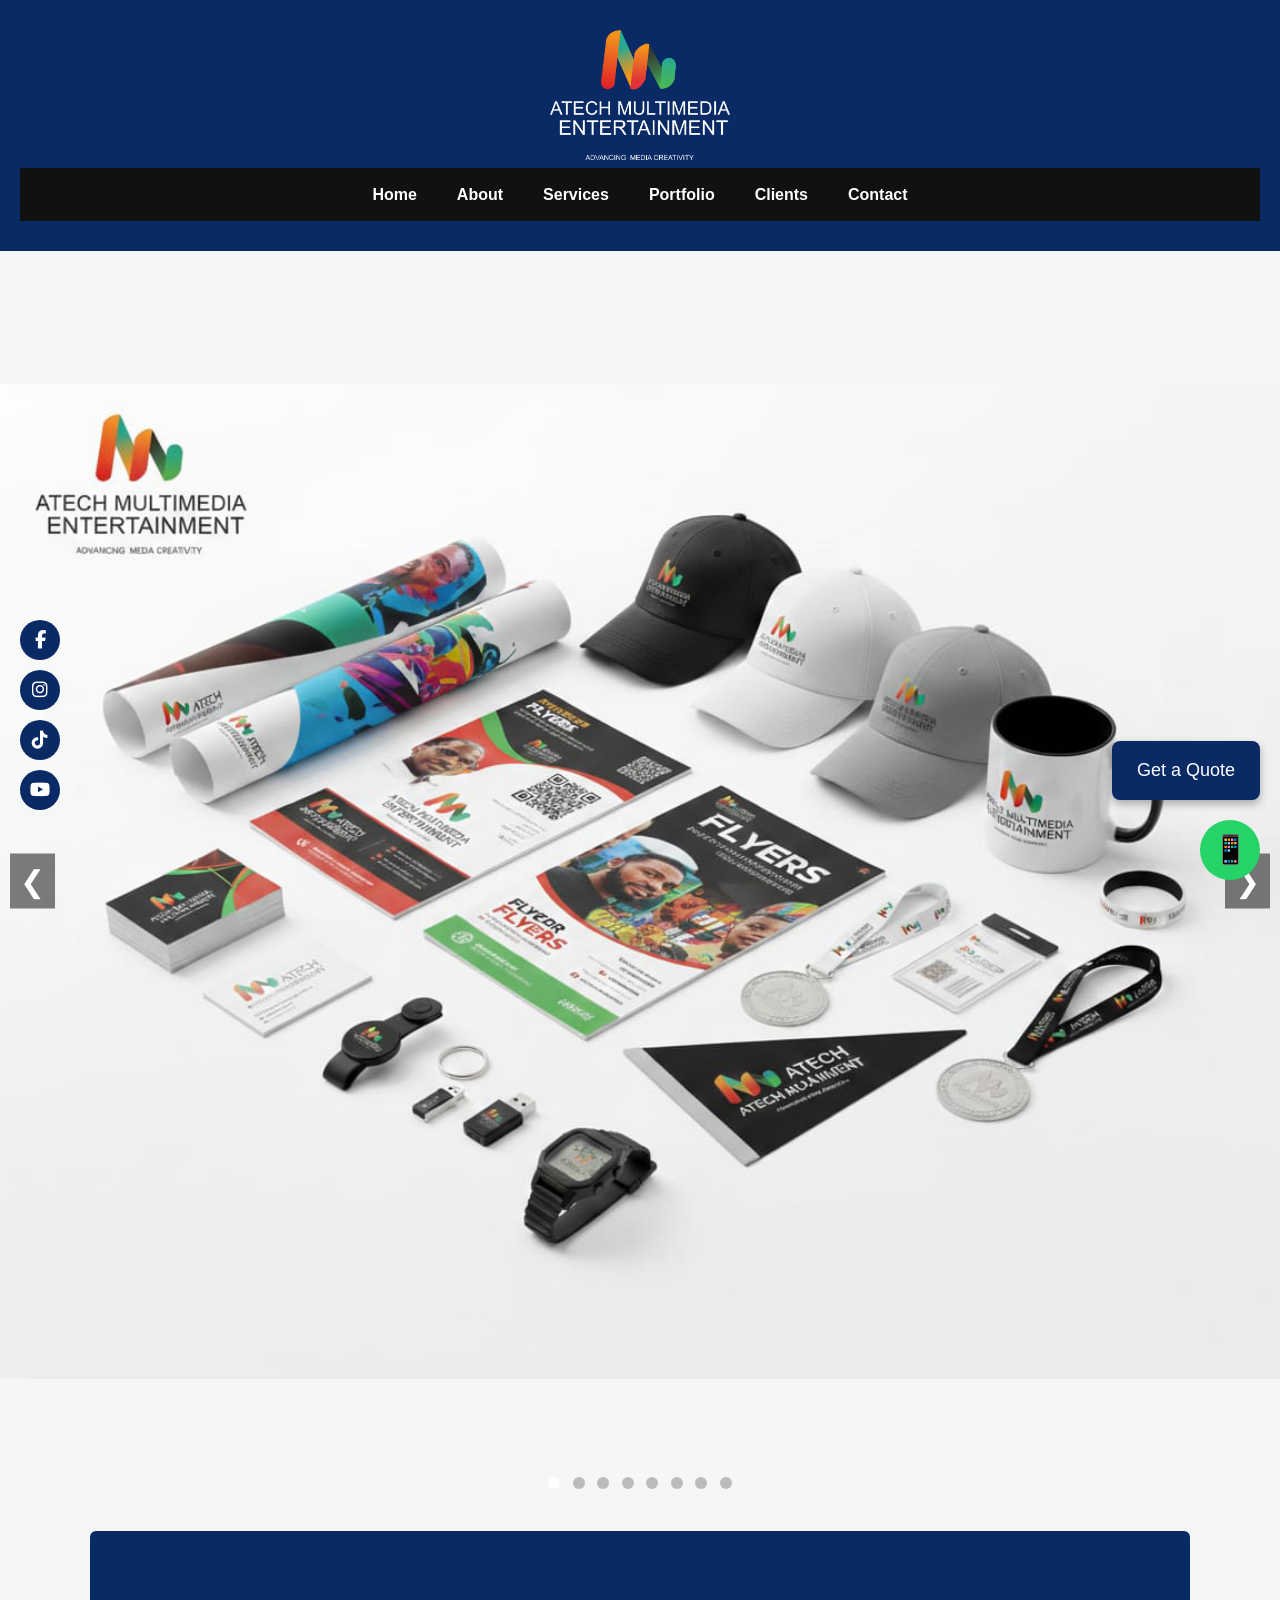
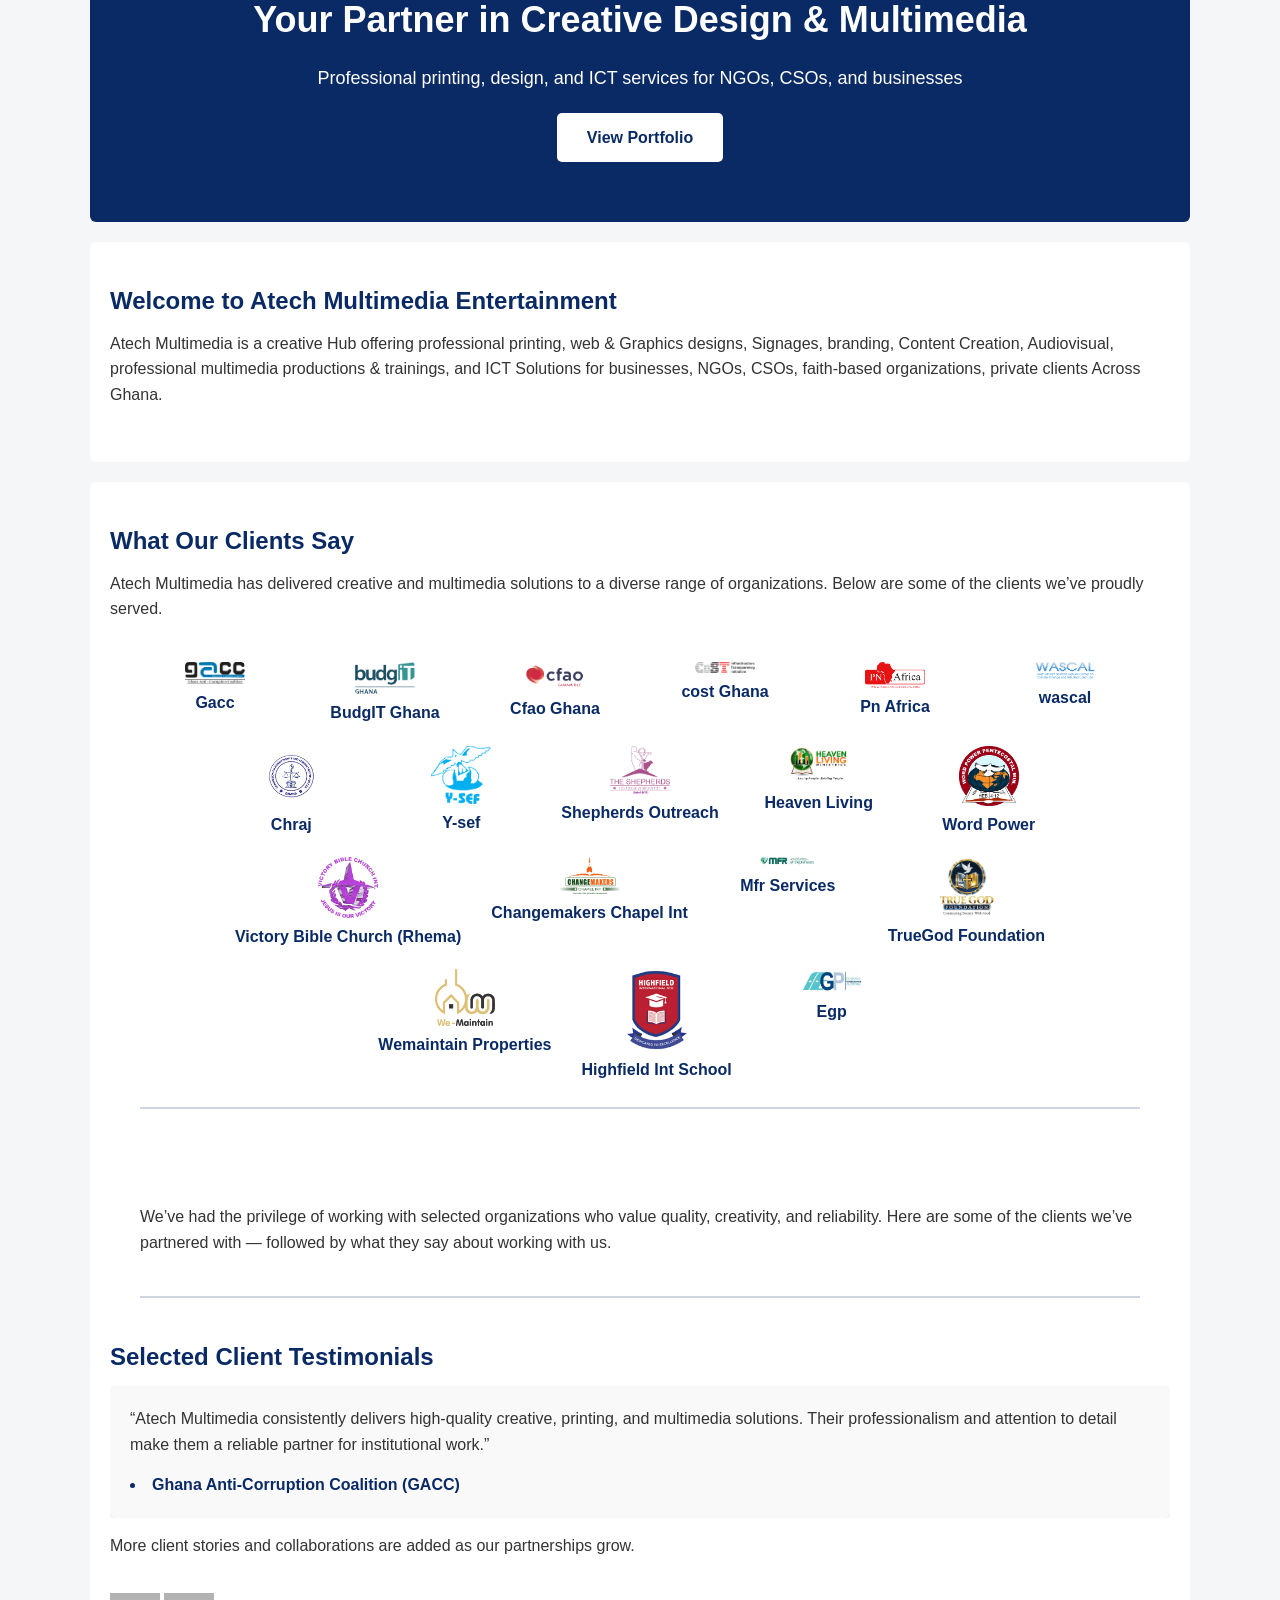
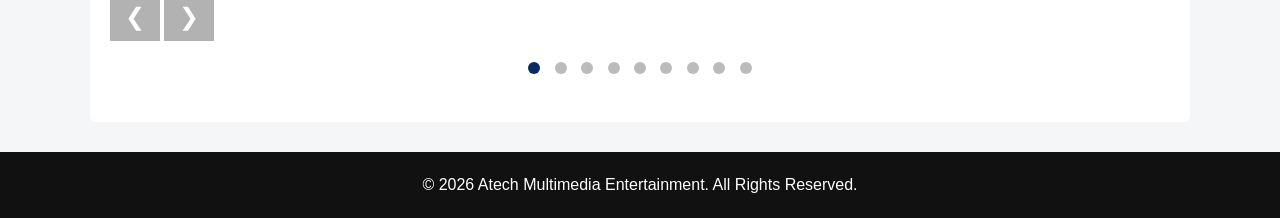
==== index.html @ 898e87dd "Add files via upload" ====
<!DOCTYPE html>
<html lang="en">
<head>
  <meta charset="UTF-8">
  <meta name="viewport" content="width=device-width, initial-scale=1.0">
  <title>Home | Atech Multimedia</title>
  <link rel="stylesheet" href="style.css">
  <link rel="stylesheet" href="https://cdnjs.cloudflare.com/ajax/libs/font-awesome/6.5.1/css/all.min.css">
</head>
<body>

<header>
  <img src="images/logo.png" alt="Atech Multimedia Logo" class="logo">
  <nav class="main-nav">
    <a href="index.html">Home</a>
    <a href="about.html">About</a>
    <a href="services.html">Services</a>
    <a href="portfolio.html">Portfolio</a>
    <a href="clients.html">Clients</a>
    <a href="contact.html">Contact</a>
  </nav>
</header>

<!-- HERO SLIDER -->
<div class="hero-slider">
  <div class="slides">
    <img src="images/hero1.jpeg" class="slide active" alt="">
    <img src="images/hero2.jpeg" class="slide" alt="">
    <img src="images/hero3.jpeg" class="slide" alt="">
    <img src="images/hero4.jpeg" class="slide" alt="">
    <img src="images/hero5.jpeg" class="slide" alt="">
    <img src="images/hero6.jpeg" class="slide" alt="">
    <img src="images/hero7.jpeg" class="slide" alt="">
    <img src="images/hero8.jpeg" class="slide" alt="">
  </div>
  <button class="prev">&#10094;</button>
  <button class="next">&#10095;</button>
  <div class="dots">
    <span class="dot active"></span>
    <span class="dot"></span>
    <span class="dot"></span>
    <span class="dot"></span>
    <span class="dot"></span>
    <span class="dot"></span>
    <span class="dot"></span>
    <span class="dot"></span>
  </div>
</div>

<!-- HERO TEXT BELOW SLIDER -->
<section class="hero">
  <h2>Your Partner in Creative Design & Multimedia</h2>
  <p>Professional printing, design, and ICT services for NGOs, CSOs, and businesses</p>
  <a href="portfolio.html" class="button portfolio-btn">View Portfolio</a>
</section>

<section class="home-welcome">
  <h2>Welcome to Atech Multimedia Entertainment</h2>
  <p>Atech Multimedia is a creative Hub offering professional printing, web & Graphics designs, Signages, branding, Content Creation, Audiovisual, professional multimedia productions & trainings, and ICT Solutions for businesses, NGOs, CSOs, faith-based organizations, private clients Across Ghana.</p>
</section>

<!-- TESTIMONIALS -->
<section class="testimonials">
<h2>What Our Clients Say</h2>

<p class="testimonials-intro">
  Atech Multimedia has delivered creative and multimedia solutions to a diverse range of organizations. Below are some of the clients we’ve proudly served.
</p>

<!-- Horizontal client list -->
<!-- Client logos list -->
<div class="clients-list">
  <div class="clients-list">
  <div class="client-item">
    <img src="images/gacc-logo.png" alt="GACC Logo">
    <span>Gacc</span>
  </div>
  <div class="client-item">
    <img src="images/budit-logo.png" alt="BudgIT Logo">
    <span>BudgIT Ghana</span>
  </div>
  <div class="client-item">
    <img src="images/cfao-logo.png" alt="CFAO Logo">
    <span>Cfao Ghana</span>
  </div>
<div class="client-item">
    <img src="images/cost-logo.png" alt="cost-logo">
    <span>cost Ghana</span>
  </div>
<div class="client-item">
    <img src="images/pn-africa-logo.png" alt="pn africa Logo">
    <span>Pn Africa</span>
  </div>
<div class="client-item">
    <img src="images/wascal-logo.png" alt="wascal Logo">
    <span>wascal</span>
  </div>
  <div class="client-item">
    <img src="images/chraj-logo.png" alt="CHRAJ Logo">
    <span>Chraj</span>
  </div>
  <div class="client-item">
    <img src="images/y-sef-logo.png" alt="y-sef Logo">
    <span>Y-sef</span>
  </div>
  <div class="client-item">
    <img src="images/shepherds-outreach-logo.png" alt="Shepherds Outreach Logo">
    <span>Shepherds Outreach</span>
  </div>
  <div class="client-item">
    <img src="images/heaven-living-logo.png" alt="heaven living Logo">
    <span>Heaven Living</span>
  </div>
  <div class="client-item">
    <img src="images/word-power-logo.png" alt="word power Logo">
    <span>Word Power</span>
  </div>
<div class="client-item">
    <img src="images/victory-bible-church-logo.png" alt="victory bible church Logo">
    <span>Victory Bible Church (Rhema)</span>
  </div>
  <div class="client-item">
    <img src="images/changemakers-logo.png" alt="Changemakers Logo">
    <span>Changemakers Chapel Int</span>
  </div>
  <div class="client-item">
    <img src="images/mfr-services-logo.png" alt="Mfr Services Logo">
    <span>Mfr Services</span>
  </div>
  <div class="client-item">
    <img src="images/truegod-foundation-logo.png" alt="TrueGod foundation Logo">
    <span>TrueGod Foundation</span>
  </div>
  <div class="client-item">
    <img src="images/wemaintain-properties-logo.png" alt="wemaintain properties logo">
    <span>Wemaintain Properties</span>
  </div>
<div class="client-item">
    <img src="images/highfield-int-school-logo.png" alt="Highfield Int School Logo">
    <span>Highfield Int School</span>
  </div>
<div class="client-item">
    <img src="images/egp-logo.png" alt="Egp logo">
    <span>Egp</span>
  </div>
</div>
</p>

  <p class="testimonials-intro">
  We’ve had the privilege of working with selected organizations who value quality, creativity, and reliability. Here are some of the clients we’ve partnered with — followed by what they say about working with us.
</p>
 </div>

  <h2>Selected Client Testimonials</h2>
  <div class="testimonial-slider">
    <div class="testimonial-card">
      <p>“Atech Multimedia consistently delivers high-quality creative, printing, and multimedia solutions. Their professionalism and attention to detail make them a reliable partner for institutional work.”</p>
      <h4><li>Ghana Anti-Corruption Coalition (GACC)</h4>
    </div>
    <div class="testimonial-card">
      <p>“Excellent service and creative execution. The team understands branding and delivers work that meets international standards.”</p>
      <h4><li>CFAO Ghana</h4>
    </div>
    <div class="testimonial-card">
      <p>“Timely delivery, clear communication, and quality output. Atech Multimedia is a trusted creative partner for our projects.”</p>
      <h4><li>BudgIT Ghana</h4>
    </div>
    <div class="testimonial-card">
      <p>“Their multimedia and design support played a key role in strengthening our public engagement and advocacy work.”</p>
      <h4><li>PN Africa</h4>
    </div>
    <div class="testimonial-card">
      <p>“Professional, dependable, and innovative. Atech Multimedia understands faith-based branding and media communication.”</p>
      <h4><li>Heaven Living Ministries (Canada)</h4>
    </div>
    <div class="testimonial-card">
      <p>“Reliable service delivery with strong creative insight. We highly recommend Atech Multimedia for multimedia solutions.”</p>
      <h4><li>Wemaintain Properties GH</h4>
    </div>
    <div class="testimonial-card">
      <p>“Reliable Partner very Advanced. We highly recommend Atech Multimedia for multimedia solutions.”</p>
      <h4><li>Y-SEF</h4>
    </div>
    <div class="testimonial-card">
      <p>“Reliable service delivery with strong creative insight. We highly recommend Atech Multimedia for multimedia solutions.”</p>
      <h4><li>ChangeMakers Chapel International</h4>
    </div>
    <div class="testimonial-card">
      <p>“prompt Service Delivery. We highly recommend Atech Multimedia for multimedia solutions.”</p>
      <h4><li>MFR Services</h4>
    </div>
  </div>
</p>
<p class="testimonials-intro">
  More client stories and collaborations are added as our partnerships grow.
</p>

  <button class="testimonial-prev">&#10094;</button>
  <button class="testimonial-next">&#10095;</button>

  <div class="testimonial-dots">
    <span class="dot active"></span>
    <span class="dot"></span>
    <span class="dot"></span>
    <span class="dot"></span>
    <span class="dot"></span>
    <span class="dot"></span>
    <span class="dot"></span>
    <span class="dot"></span>
    <span class="dot"></span>
  </div>
</section>

<!-- GET A QUOTE MODAL -->
<div id="quoteModal" class="modal">
  <div class="modal-content">
    <span class="close">&times;</span>
    <h2>Get a Quote</h2>
    <form action="https://formspree.io/f/mojnagzr" method="POST">
      <input type="text" name="name" placeholder="Your Name" required>
      <input type="email" name="email" placeholder="Email" required>
      <input type="tel" name="phone" placeholder="Phone Number" required>
      <textarea name="message" rows="6" placeholder="Project Details" required></textarea>
      <button type="submit" class="button quote-submit">Submit</button>
    </form>
  </div>
</div>

<a id="quoteBtn" class="button">Get a Quote</a>
<a href="https://wa.me/233243266013" target="_blank" class="whatsapp-float">📱</a>

<div class="social-floating">
  <a href="https://www.facebook.com/atechmultimediaentertainment" target="_blank"><i class="fab fa-facebook-f"></i></a>
  <a href="https://www.instagram.com/atechmultimediagh" target="_blank"><i class="fab fa-instagram"></i></a>
  <a href="https://www.tiktok.com/@atechmediagh" target="_blank"><i class="fab fa-tiktok"></i></a>
  <a href="https://www.youtube.com/@atechmultimedia" target="_blank"><i class="fab fa-youtube"></i></a>
</div>

<footer>
  &copy; 2026 Atech Multimedia Entertainment. All Rights Reserved.
</footer>

<script>
document.addEventListener("DOMContentLoaded", () => {

  // HERO SLIDER
  const slides = document.querySelectorAll(".hero-slider .slide");
  let heroIndex = 0;
  const heroDots = document.querySelectorAll(".hero-slider .dot");
  const heroNext = document.querySelector(".hero-slider .next");
  const heroPrev = document.querySelector(".hero-slider .prev");

  function showHeroSlide(n) {
    slides.forEach((s,i)=>s.classList.toggle("active", i===n));
    heroDots.forEach((d,i)=>d.classList.toggle("active", i===n));
  }

  heroNext.onclick = ()=>{ heroIndex=(heroIndex+1)%slides.length; showHeroSlide(heroIndex); }
  heroPrev.onclick = ()=>{ heroIndex=(heroIndex-1+slides.length)%slides.length; showHeroSlide(heroIndex); }
  heroDots.forEach((dot,i)=>dot.onclick=()=>{ heroIndex=i; showHeroSlide(heroIndex); })
  setInterval(()=>{ heroIndex=(heroIndex+1)%slides.length; showHeroSlide(heroIndex); },5000);
  showHeroSlide(heroIndex);

  // TESTIMONIALS SLIDER
  const slider = document.querySelector(".testimonial-slider");
  const cards = document.querySelectorAll(".testimonial-card");
  const nextBtn = document.querySelector(".testimonial-next");
  const prevBtn = document.querySelector(".testimonial-prev");
  const dots = document.querySelectorAll(".testimonial-dots .dot");

  let index = 0;

  function showSlide(n) {
    cards.forEach((card) => card.classList.remove("active", "prev", "next"));
    cards[n].classList.add("active");
    cards[(n - 1 + cards.length) % cards.length].classList.add("prev");
    cards[(n + 1) % cards.length].classList.add("next");
    dots.forEach((dot, i) => dot.classList.toggle("active", i === n));
    const cardWidth = cards[0].offsetWidth + 20;
    slider.scrollLeft = cardWidth * n;
  }

  nextBtn.onclick = () => { index = (index + 1) % cards.length; showSlide(index); };
  prevBtn.onclick = () => { index = (index - 1 + cards.length) % cards.length; showSlide(index); };
  dots.forEach((dot, i) => { dot.onclick = () => { index = i; showSlide(index); }; });
  setInterval(() => { index = (index + 1) % cards.length; showSlide(index); }, 6000);

  showSlide(index);

  // MODAL
  const modal = document.getElementById("quoteModal");
  const btn = document.getElementById("quoteBtn");
  const close = document.querySelector(".close");
  btn.onclick = ()=>modal.style.display="block";
  close.onclick = ()=>modal.style.display="none";
  window.onclick = e=>{ if(e.target===modal) modal.style.display="none"; };
});
</script>

</body>
</html>
---- style.css ----
/* =========================
   GENERAL STYLES
========================= */
* {
  box-sizing: border-box;
  margin: 0;
  padding: 0;
  font-family: Arial, Helvetica, sans-serif;
}

body {
  background: #f4f6f8;
  color: #333;
  line-height: 1.6;
}

a {
  text-decoration: none;
  color: inherit;
}

h1, h2, h3 {
  margin-bottom: 10px;
  color: #0a2a66;
}

p {
  margin-bottom: 15px;
}

/* =========================
   HEADER
========================= */
header {
  background: #0a2a66;
  padding: 30px 20px;
  text-align: center;
}

header img.logo {
  max-width: 180px;
  height: auto;
  display: inline-block;
  margin: 0 auto;
}

/* =========================
   NAVIGATION
========================= */
nav {
  background: #111;
  display: flex;
  justify-content: center;
  flex-wrap: wrap;
}

nav a {
  color: white;
  padding: 14px 20px;
  font-weight: bold;
}

nav a:hover {
  background: #0a2a66;
}

/* =========================
   HERO SLIDER
========================= */
.hero-slider {
  position: relative;
  width: 100%;
  height: 140vh; /* adjusted height */
  overflow: hidden;
  z-index: 1;
}

.hero-slider .slides {
  position: relative;
  width: 100%;
  height: 100%;
}

.hero-slider .slide {
  position: absolute;
  width: 100%;
  height: 100%;
  object-fit: contain;
  opacity: 0;
  transition: opacity 1s ease-in-out;
}

.hero-slider .slide.active {
  opacity: 1;
}

/* Slider Arrows */
.hero-slider .prev,
.hero-slider .next {
  position: absolute;
  top: 50%;
  transform: translateY(-50%);
  background: rgba(0,0,0,0.5);
  color: white;
  border: none;
  font-size: 30px;
  padding: 10px;
  cursor: pointer;
  z-index: 10;
}

.hero-slider .prev { left: 10px; }
.hero-slider .next { right: 10px; }

/* Slider Dots */
.hero-slider .dots {
  position: absolute;
  bottom: 15px;
  width: 100%;
  text-align: center;
  z-index: 10;
}

.hero-slider .dot {
  display: inline-block;
  height: 12px;
  width: 12px;
  margin: 0 4px;
  background: #bbb;
  border-radius: 50%;
  cursor: pointer;
}

.hero-slider .dot.active {
  background: white;
}

/* =========================
   HERO SECTION (TEXT BELOW SLIDER)
========================= */
.hero {
  position: relative;      /* fix hero text visibility */
  z-index: 10;
  background-color: #0a2a66;
  color: white;
  text-align: center;
  padding: 60px 20px;
  border-radius: 6px;
}

.hero h2 {
  font-size: 36px;
  color: white;
  margin-bottom: 15px;
}

.hero p {
  font-size: 18px;
  margin-bottom: 20px;
}

.hero .button {
  background-color: white;
  color: #0a2a66;
  padding: 12px 30px;
  font-weight: bold;
  border-radius: 5px;
  text-decoration: none;
  display: inline-block;
  transition: background 0.3s ease, transform 0.3s ease;
}

.hero .button:hover {
  background-color: #f0f0f0;
  transform: scale(1.05);
}

/* =========================
   SECTIONS
========================= */
section {
  padding: 40px 20px;
  max-width: 1100px;
  margin: auto;
  background: white;
  margin-top: 20px;
  border-radius: 6px;
}

/* =========================
   BUTTONS
========================= */
.button {
  display: inline-block;
  background: #0a2a66;
  color: white;
  padding: 10px 20px;
  border-radius: 4px;
  cursor: pointer;
  border: none;
}

.button:hover {
  background: #061c44;
}

/* =========================
   MODAL (GET A QUOTE)
========================= */
.modal {
  display: none;
  position: fixed;
  z-index: 2000;
  left: 0;
  top: 0;
  width: 100%;
  height: 100%;
  background: rgba(0,0,0,0.6);
}

.modal-content {
  background: white;
  max-width: 600px;
  margin: 5% auto;
  padding: 30px;
  border-radius: 10px;
}

.modal-content input,
.modal-content textarea {
  width: 100%;
  padding: 15px;
  margin-bottom: 20px;
  font-size: 16px;
  border-radius: 6px;
  border: 1px solid #ccc;
}

.modal-content button {
  background: #0a2a66;
  color: white;
  font-size: 18px;
  padding: 12px 30px;
  border-radius: 5px;
  cursor: pointer;
  border: none;
}

.modal-content button:hover {
  background: #061c44;
}

/* =========================
   SOCIAL FLOATING ICONS
========================= */
.social-floating {
  position: fixed;
  bottom: 90px;
  left: 20px;
  display: flex;
  flex-direction: column;
  gap: 10px;
  z-index: 1000;
}

.social-floating a {
  color: white;
  background: #0a2a66;
  width: 40px;
  height: 40px;
  display: flex;
  justify-content: center;
  align-items: center;
  border-radius: 50%;
  font-size: 18px;
  text-decoration: none;
  transition: transform 0.3s ease;
}

.social-floating a:hover {
  transform: scale(1.1);
}

/* =========================
   GET A QUOTE FLOATING BUTTON
========================= */
#quoteBtn {
  position: fixed;
  bottom: 100px;
  right: 20px;
  z-index: 1000;
  background: #0a2a66;
  color: white;
  padding: 15px 25px;
  border-radius: 8px;
  font-size: 18px;
  cursor: pointer;
  text-align: center;
  display: flex;
  align-items: center;
  justify-content: center;
  box-shadow: 0 4px 8px rgba(0,0,0,0.3);
  transition: background 0.3s ease, transform 0.3s ease;
}

#quoteBtn:hover {
  background: #061c44;
  transform: scale(1.05);
}

/* WhatsApp Floating Button */
.whatsapp-float {
  position: fixed;
  bottom: 20px;
  right: 20px;
  background-color: #25D366;
  color: white;
  border-radius: 50%;
  width: 60px;
  height: 60px;
  display: flex;
  justify-content: center;
  align-items: center;
  font-size: 28px;
  text-decoration: none;
  z-index: 1000;
}

/* =========================
   FOOTER
========================= */
footer {
  text-align: center;
  padding: 20px;
  background: #111;
  color: white;
  margin-top: 30px;
}

/* =========================
   RESPONSIVE
========================= */
@media (max-width: 600px) {
  header img.logo {
    max-width: 140px;
  }

  .social-floating {
    flex-direction: row;
    bottom: 70px;
    left: 50%;
    transform: translateX(-50%);
  }

  .hero {
    padding: 40px 20px;
  }

  .hero h2 {
    font-size: 24px;
  }

  .hero p {
    font-size: 16px;
  }

  .hero .button {
    padding: 10px 20px;
  }

  .hero-slider {
    height: 50vh;
  }
}

/* =========================
   TESTIMONIAL SLIDER
========================= */
.testimonial-slider {
  display: flex;
  overflow-x: hidden;
  scroll-behavior: smooth;
  gap: 20px;
}

.testimonial-card {
  min-width: 100%;
  background: #f9f9f9;
  padding: 20px;
  border-radius: 6px;
  box-shadow: 0 2px 5px rgba(0,0,0,0.1);
}

.testimonial-card h4 {
  margin-top: 15px;
  color: #0a2a66;
}

.testimonial-prev,
.testimonial-next {
  background: rgba(0,0,0,0.3);
  color: white;
  border: none;
  padding: 10px 15px;
  font-size: 24px;
  cursor: pointer;
  margin-top: 20px;
}

.testimonial-dots {
  text-align: center;
  margin-top: 15px;
}

.testimonial-dots .dot {
  display: inline-block;
  width: 12px;
  height: 12px;
  border-radius: 50%;
  background: #bbb;
  margin: 0 5px;
  cursor: pointer;
}

.testimonial-dots .dot.active {
  background: #0a2a66;
}

/* Responsive adjustments */
}
.clients-list {
  display: flex;
  flex-wrap: wrap;
  justify-content: center;
  gap: 25px 40px;
  max-width: 700px;
  margin: 30px auto 40px;
  padding-bottom: 25px;
  border-bottom: 2px solid #0a2a6633;
  text-align: center;
}

.client-item {
  display: flex;
  flex-direction: column; /* stack logo on top of name */
  align-items: center;
  gap: 5px;
}

.client-item img {
  width: 60px;           /* adjust as needed */
  height: auto;
  object-fit: contain;
  border-radius: 4px;    /* optional rounded corners */
  transition: transform 0.3s ease;
}

.client-item:hover img {
  transform: scale(1.1); /* subtle hover zoom */
}

.client-item span {
  font-weight: bold;
  color: #0a2a66;
  white-space: nowrap;
}

/* =========================
   CLIENT LOGOS LIST
========================= */
.clients-list {
  display: flex;
  flex-wrap: wrap;                 /* allows 2 lines */
  justify-content: center;
  gap: 20px 30px;                  /* row / column spacing */
  max-width: 1000px;
  margin: 20px auto 40px;
  padding-bottom: 25px;
  border-bottom: 2px solid #0a2a6633; /* visual separation */
}

.client-item {
  display: flex;
  flex-direction: column;          /* logo on top, name below */
  align-items: center;
  gap: 6px;
  min-width: 140px;
}

.client-item img {
  width: 60px;
  height: auto;
  object-fit: contain;
  transition: transform 0.3s ease;
}

.client-item:hover img {
  transform: scale(1.1);
}

.client-item span {
  font-weight: bold;
  color: #0a2a66;
  white-space: nowrap;
}
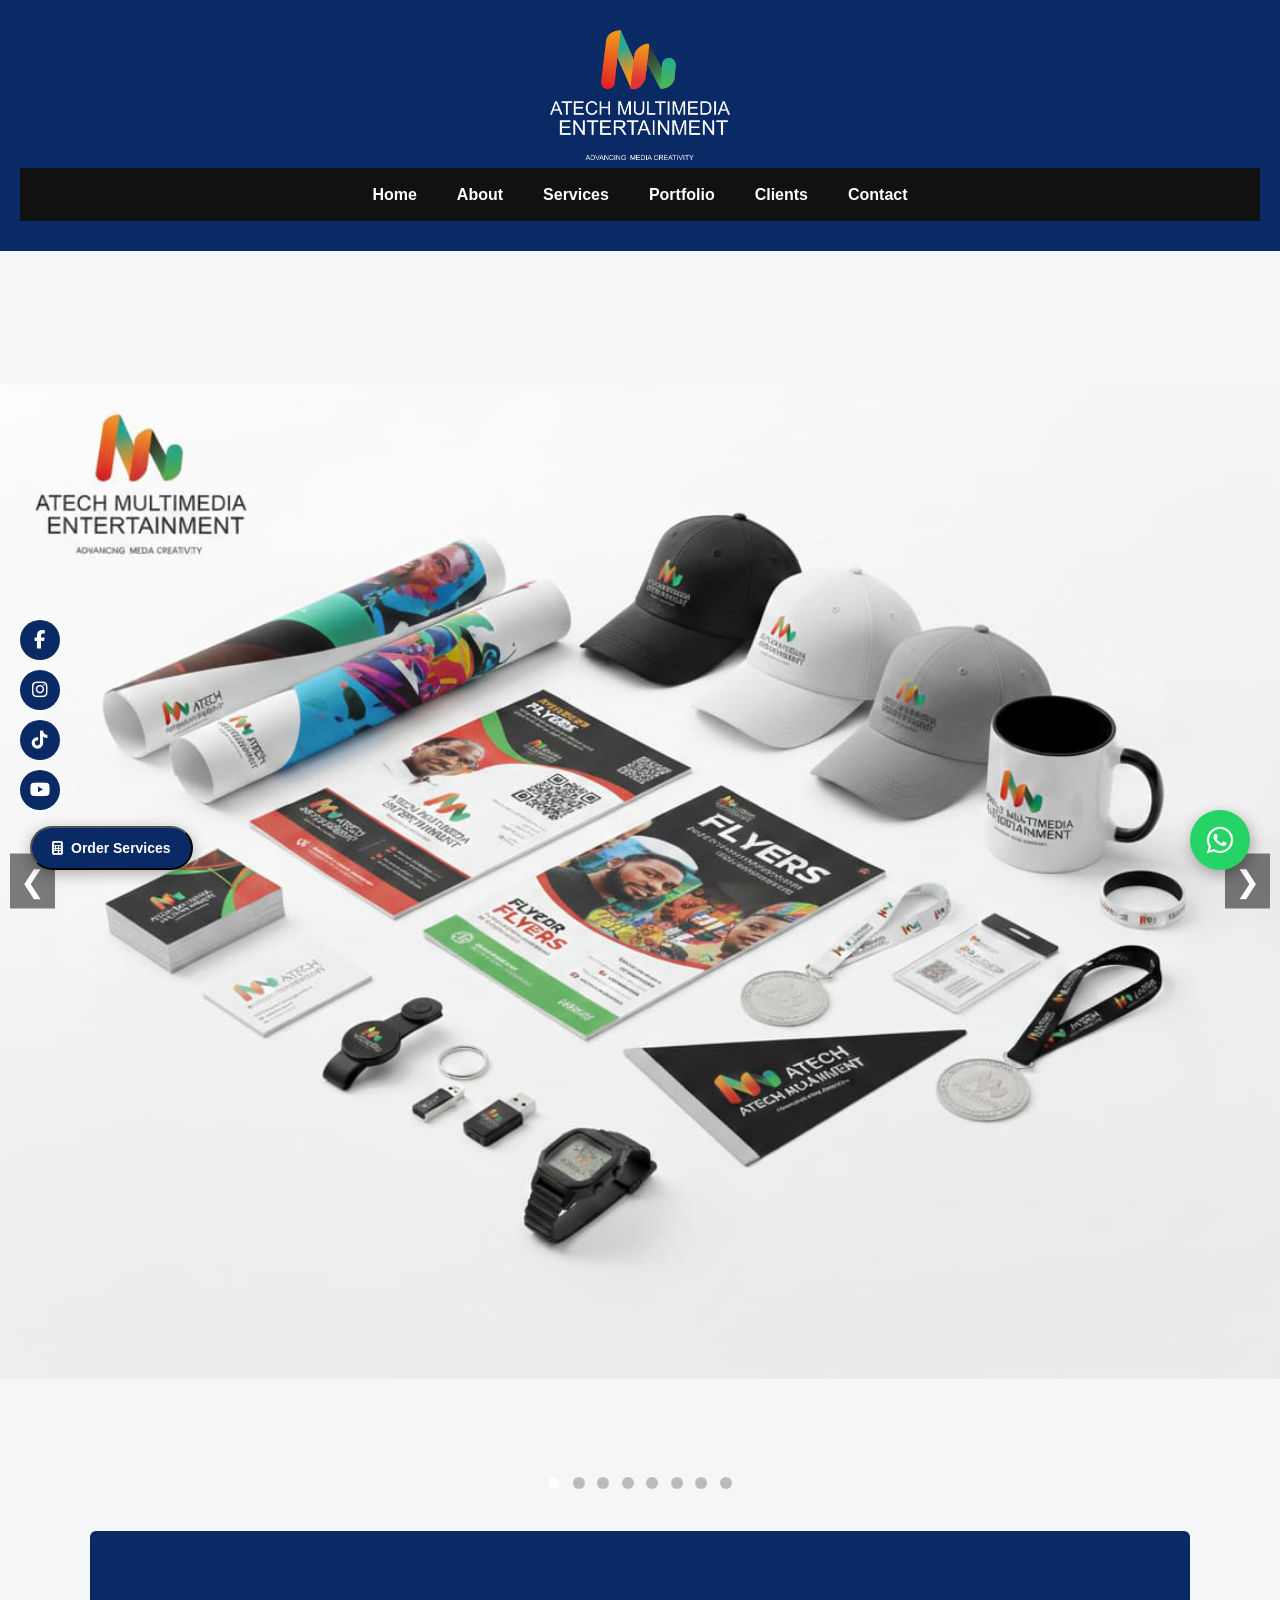
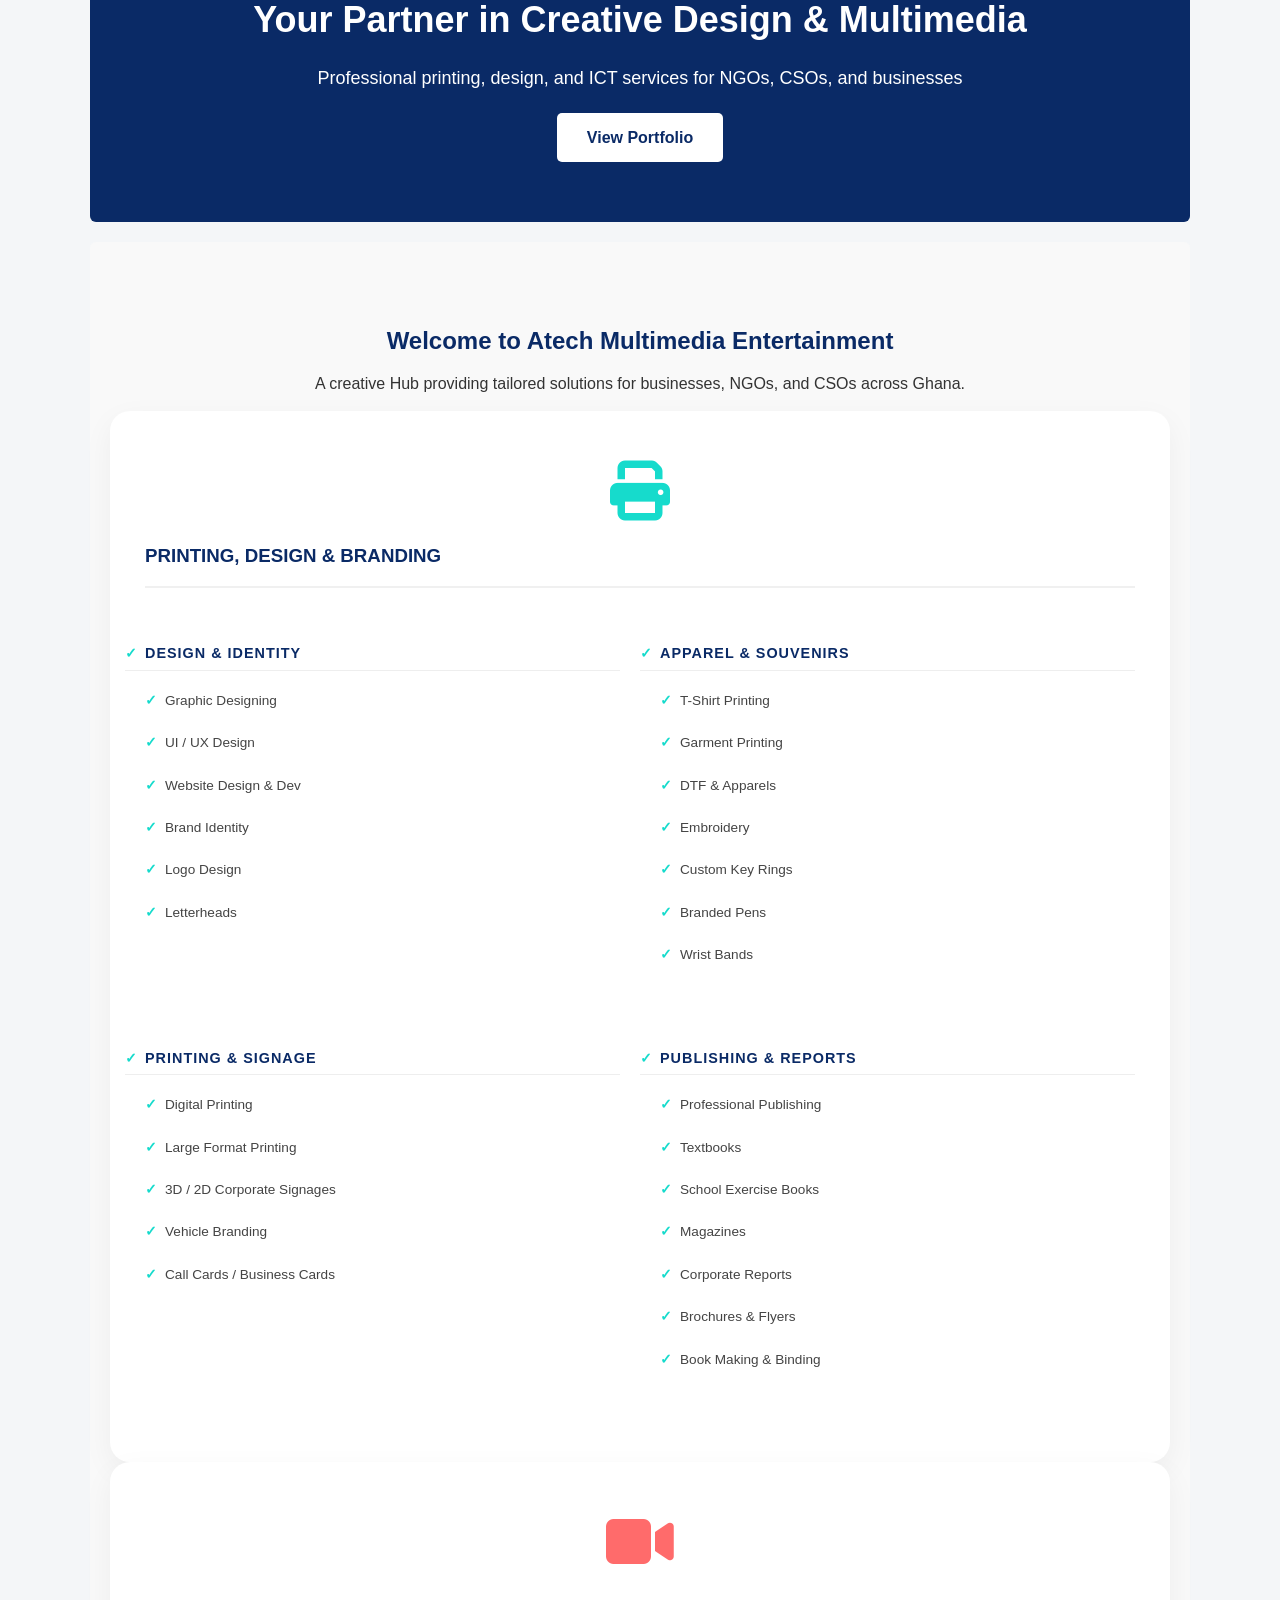
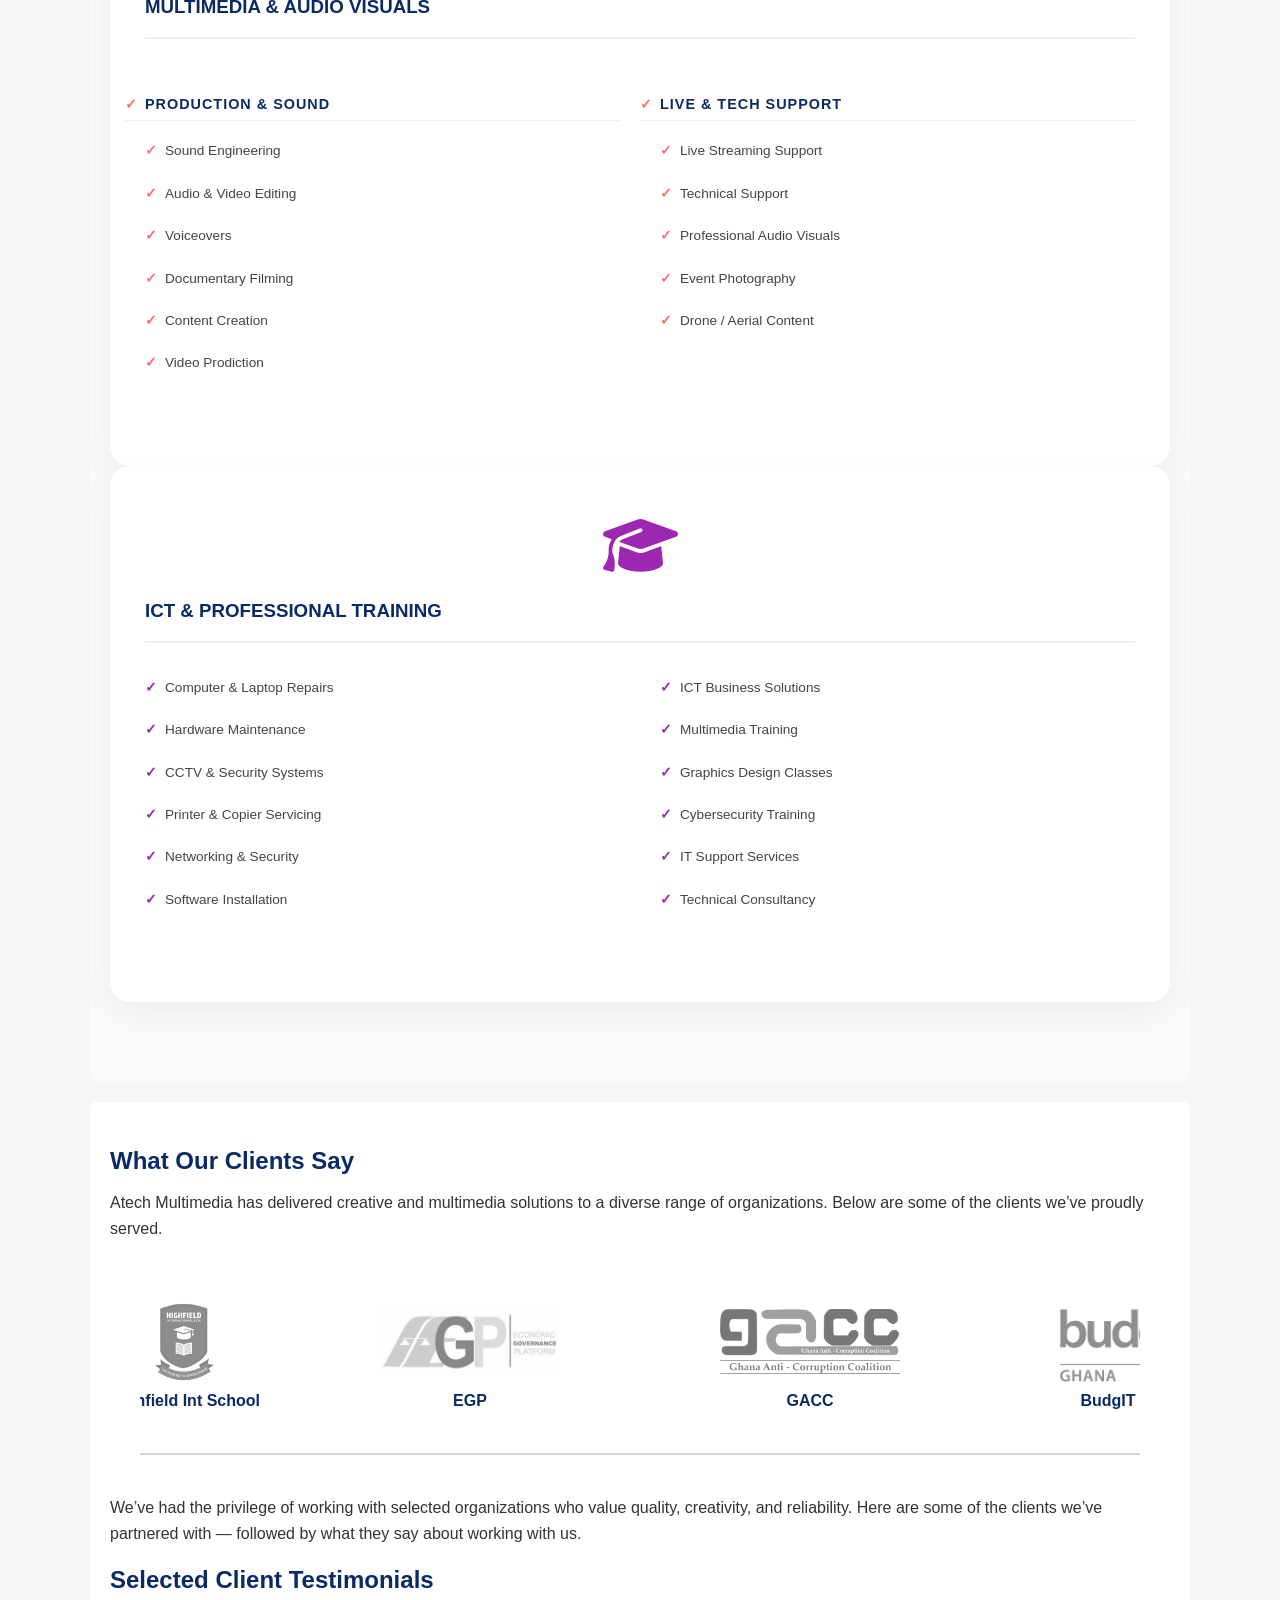
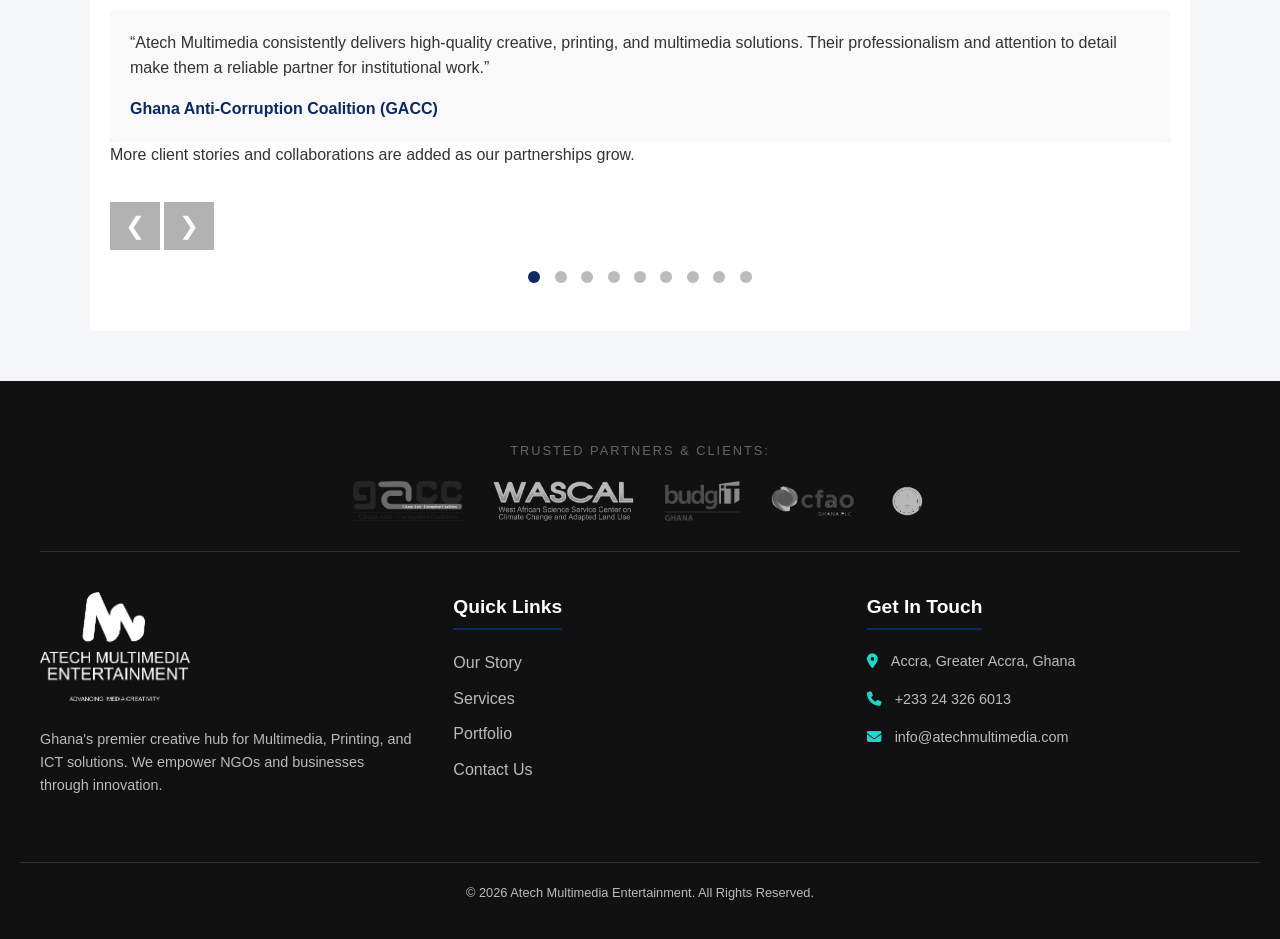
==== commit fe6d6ff9: "Add files via upload" ====
--- a/index.html
+++ b/index.html
@@ -1,17 +1,18 @@
 <!DOCTYPE html>
 <html lang="en">
 <head>
+<link rel="icon" type="image/png" href="images/logo.png">
+<link rel="apple-touch-icon" href="images/logo.png">
   <meta charset="UTF-8">
   <meta name="viewport" content="width=device-width, initial-scale=1.0">
   <title>Home | Atech Multimedia</title>
-  <link rel="stylesheet" href="style.css">
   <link rel="stylesheet" href="https://cdnjs.cloudflare.com/ajax/libs/font-awesome/6.5.1/css/all.min.css">
+<link rel="stylesheet" href="style.css">
 </head>
 <body>
-
 <header>
-  <img src="images/logo.png" alt="Atech Multimedia Logo" class="logo">
-  <nav class="main-nav">
+  <img src="images/logo.png" alt="Atech Multimedia Logo" class="logo" draggable="false" loading="lazy">
+ <nav class="main-nav">
     <a href="index.html">Home</a>
     <a href="about.html">About</a>
     <a href="services.html">Services</a>
@@ -24,14 +25,14 @@
 <!-- HERO SLIDER -->
 <div class="hero-slider">
   <div class="slides">
-    <img src="images/hero1.jpeg" class="slide active" alt="">
-    <img src="images/hero2.jpeg" class="slide" alt="">
-    <img src="images/hero3.jpeg" class="slide" alt="">
-    <img src="images/hero4.jpeg" class="slide" alt="">
-    <img src="images/hero5.jpeg" class="slide" alt="">
-    <img src="images/hero6.jpeg" class="slide" alt="">
-    <img src="images/hero7.jpeg" class="slide" alt="">
-    <img src="images/hero8.jpeg" class="slide" alt="">
+    <img src="images/hero1.jpeg" class="slide active" alt="Hero Image 1" draggable="false" loading="lazy">
+    <img src="images/hero2.jpeg" class="slide" alt="Hero Image 2" draggable="false" loading="lazy">
+    <img src="images/hero3.jpeg" class="slide" alt="Hero Image 3" draggable="false" loading="lazy">
+    <img src="images/hero4.jpeg" class="slide" alt="Hero Image 4" draggable="false" loading="lazy">
+    <img src="images/hero5.jpeg" class="slide" alt="Hero Image 5" draggable="false" loading="lazy">
+    <img src="images/hero6.jpeg" class="slide" alt="Hero Image 6" draggable="false" loading="lazy">
+    <img src="images/hero7.jpeg" class="slide" alt="Hero Image 7" draggable="false" loading="lazy">
+    <img src="images/hero8.jpeg" class="slide" alt="Hero Image 8" draggable="false" loading="lazy">
   </div>
   <button class="prev">&#10094;</button>
   <button class="next">&#10095;</button>
@@ -55,179 +56,222 @@
 </section>
 
 <section class="home-welcome">
-  <h2>Welcome to Atech Multimedia Entertainment</h2>
-  <p>Atech Multimedia is a creative Hub offering professional printing, web & Graphics designs, Signages, branding, Content Creation, Audiovisual, professional multimedia productions & trainings, and ICT Solutions for businesses, NGOs, CSOs, faith-based organizations, private clients Across Ghana.</p>
+  <div class="container">
+    <h2>Welcome to Atech Multimedia Entertainment</h2>
+    <p class="welcome-intro">A creative Hub providing tailored solutions for businesses, NGOs, and CSOs across Ghana.</p>
+    
+    <div class="service-card">
+  <div class="card-icon"><i class="fas fa-print"></i></div>
+  <h3>PRINTING, DESIGN & BRANDING</h3>
+  
+  <div class="service-list-container">
+    <ul class="service-list">
+      <li style="font-weight: bold; color: #0a2a66; list-style: none; margin-left: -20px; margin-bottom: 5px;">DESIGN & IDENTITY</li>
+      <li>Graphic Designing</li>
+      <li>UI / UX Design</li>
+      <li>Website Design & Dev</li>
+      <li>Brand Identity</li>
+      <li>Logo Design</li>
+      <li>Letterheads</li>
+    </ul>
+
+    <ul class="service-list">
+      <li style="font-weight: bold; color: #0a2a66; list-style: none; margin-left: -20px; margin-bottom: 5px;">APPAREL & SOUVENIRS</li>
+      <li>T-Shirt Printing</li>
+      <li>Garment Printing</li>
+      <li>DTF & Apparels</li>
+      <li>Embroidery</li>
+      <li>Custom Key Rings</li>
+      <li>Branded Pens</li>
+      <li>Wrist Bands</li>
+    </ul>
+  </div>
+
+  <div class="service-list-container" style="margin-top: 15px;">
+    <ul class="service-list">
+      <li style="font-weight: bold; color: #0a2a66; list-style: none; margin-left: -20px; margin-bottom: 5px;">PRINTING & SIGNAGE</li>
+      <li>Digital Printing</li>
+      <li>Large Format Printing</li>
+      <li>3D / 2D Corporate Signages</li>
+      <li>Vehicle Branding</li>
+      <li>Call Cards / Business Cards</li>
+    </ul>
+
+    <ul class="service-list">
+      <li style="font-weight: bold; color: #0a2a66; list-style: none; margin-left: -20px; margin-bottom: 5px;">PUBLISHING & REPORTS</li>
+      <li>Professional Publishing</li>
+      <li>Textbooks</li>
+      <li>School Exercise Books</li>
+      <li>Magazines</li>
+      <li>Corporate Reports</li>
+      <li>Brochures & Flyers</li>
+      <li>Book Making & Binding</li>
+    </ul>
+  </div>
+</div>
+
+<div class="service-card">
+  <div class="card-icon"><i class="fas fa-video"></i></div>
+  <h3>MULTIMEDIA & AUDIO VISUALS</h3>
+  
+  <div class="service-list-container">
+    <ul class="service-list">
+      <li style="font-weight: bold; color: #0a2a66; list-style: none; margin-left: -20px; margin-bottom: 5px;">PRODUCTION & SOUND</li>
+      <li>Sound Engineering</li>
+      <li>Audio & Video Editing</li>
+      <li>Voiceovers</li>
+      <li>Documentary Filming</li>
+      <li>Content Creation</li>
+      <li>Video Prodiction</li>
+    </ul>
+
+    <ul class="service-list">
+      <li style="font-weight: bold; color: #0a2a66; list-style: none; margin-left: -20px; margin-bottom: 5px;">LIVE & TECH SUPPORT</li>
+      <li>Live Streaming Support</li>
+      <li>Technical Support</li>
+      <li>Professional Audio Visuals</li>
+      <li>Event Photography</li>
+      <li>Drone / Aerial Content</li>
+    </ul>
+  </div>
+</div>
+
+      <div class="service-card">
+  <div class="card-icon"><i class="fas fa-graduation-cap"></i></div>
+  <h3>ICT & PROFESSIONAL TRAINING</h3>
+  <div class="service-list-container">
+    <ul class="service-list">
+      <li>Computer & Laptop Repairs</li>
+      <li>Hardware Maintenance</li>
+      <li>CCTV & Security Systems</li> <li>Printer & Copier Servicing</li> <li>Networking & Security</li>
+      <li>Software Installation</li>
+    </ul>
+    
+    <ul class="service-list">
+      <li>ICT Business Solutions</li>
+      <li>Multimedia Training</li>
+      <li>Graphics Design Classes</li>
+      <li>Cybersecurity Training</li>
+      <li>IT Support Services</li>
+      <li>Technical Consultancy</li>
+    </ul>
+  </div>
+</div>
 </section>
 
 <!-- TESTIMONIALS -->
 <section class="testimonials">
 <h2>What Our Clients Say</h2>
-
 <p class="testimonials-intro">
   Atech Multimedia has delivered creative and multimedia solutions to a diverse range of organizations. Below are some of the clients we’ve proudly served.
 </p>
 
-<!-- Horizontal client list -->
-<!-- Client logos list -->
 <div class="clients-list">
-  <div class="clients-list">
-  <div class="client-item">
-    <img src="images/gacc-logo.png" alt="GACC Logo">
-    <span>Gacc</span>
-  </div>
-  <div class="client-item">
-    <img src="images/budit-logo.png" alt="BudgIT Logo">
-    <span>BudgIT Ghana</span>
-  </div>
-  <div class="client-item">
-    <img src="images/cfao-logo.png" alt="CFAO Logo">
-    <span>Cfao Ghana</span>
-  </div>
-<div class="client-item">
-    <img src="images/cost-logo.png" alt="cost-logo">
-    <span>cost Ghana</span>
-  </div>
-<div class="client-item">
-    <img src="images/pn-africa-logo.png" alt="pn africa Logo">
-    <span>Pn Africa</span>
-  </div>
-<div class="client-item">
-    <img src="images/wascal-logo.png" alt="wascal Logo">
-    <span>wascal</span>
-  </div>
-  <div class="client-item">
-    <img src="images/chraj-logo.png" alt="CHRAJ Logo">
-    <span>Chraj</span>
-  </div>
-  <div class="client-item">
-    <img src="images/y-sef-logo.png" alt="y-sef Logo">
-    <span>Y-sef</span>
-  </div>
-  <div class="client-item">
-    <img src="images/shepherds-outreach-logo.png" alt="Shepherds Outreach Logo">
-    <span>Shepherds Outreach</span>
-  </div>
-  <div class="client-item">
-    <img src="images/heaven-living-logo.png" alt="heaven living Logo">
-    <span>Heaven Living</span>
-  </div>
-  <div class="client-item">
-    <img src="images/word-power-logo.png" alt="word power Logo">
-    <span>Word Power</span>
-  </div>
-<div class="client-item">
-    <img src="images/victory-bible-church-logo.png" alt="victory bible church Logo">
-    <span>Victory Bible Church (Rhema)</span>
-  </div>
-  <div class="client-item">
-    <img src="images/changemakers-logo.png" alt="Changemakers Logo">
-    <span>Changemakers Chapel Int</span>
-  </div>
-  <div class="client-item">
-    <img src="images/mfr-services-logo.png" alt="Mfr Services Logo">
-    <span>Mfr Services</span>
-  </div>
-  <div class="client-item">
-    <img src="images/truegod-foundation-logo.png" alt="TrueGod foundation Logo">
-    <span>TrueGod Foundation</span>
-  </div>
-  <div class="client-item">
-    <img src="images/wemaintain-properties-logo.png" alt="wemaintain properties logo">
-    <span>Wemaintain Properties</span>
-  </div>
-<div class="client-item">
-    <img src="images/highfield-int-school-logo.png" alt="Highfield Int School Logo">
-    <span>Highfield Int School</span>
-  </div>
-<div class="client-item">
-    <img src="images/egp-logo.png" alt="Egp logo">
-    <span>Egp</span>
+  <div class="marquee-content">
+    <div class="client-item"><img src="images/gacc-logo.png" alt="GACC"><span>GACC</span></div>
+    <div class="client-item"><img src="images/budit-logo.png" alt="BudgIT"><span>BudgIT Ghana</span></div>
+    <div class="client-item"><img src="images/cfao-logo.png" alt="CFAO"><span>CFAO Ghana</span></div>
+    <div class="client-item"><img src="images/cost-logo.png" alt="Cost"><span>Cost Ghana</span></div>
+    <div class="client-item"><img src="images/pn-africa-logo.png" alt="PN Africa"><span>PN Africa</span></div>
+    <div class="client-item"><img src="images/wascal-logo.png" alt="WASCAL"><span>WASCAL</span></div>
+    <div class="client-item"><img src="images/chraj-logo.png" alt="CHRAJ"><span>CHRAJ</span></div>
+    <div class="client-item"><img src="images/y-sef-logo.png" alt="Y-SEF"><span>Y-SEF</span></div>
+    <div class="client-item"><img src="images/shepherds-outreach-logo.png" alt="Shepherds"><span>Shepherds Outreach</span></div>
+    <div class="client-item"><img src="images/heaven-living-logo.png" alt="Heaven Living"><span>Heaven Living</span></div>
+    <div class="client-item"><img src="images/word-power-logo.png" alt="Word Power"><span>Word Power</span></div>
+    <div class="client-item"><img src="images/victory-bible-church-logo.png" alt="Victory"><span>Victory Bible Church</span></div>
+    <div class="client-item"><img src="images/changemakers-logo.png" alt="Changemakers"><span>Changemakers Chapel</span></div>
+    <div class="client-item"><img src="images/mfr-services-logo.png" alt="MFR"><span>MFR Services</span></div>
+    <div class="client-item"><img src="images/truegod-foundation-logo.png" alt="TrueGod"><span>TrueGod Foundation</span></div>
+    <div class="client-item"><img src="images/wemaintain-properties-logo.png" alt="Wemaintain"><span>Wemaintain Properties</span></div>
+    <div class="client-item"><img src="images/highfield-int-school-logo.png" alt="Highfield"><span>Highfield Int School</span></div>
+    <div class="client-item"><img src="images/egp-logo.png" alt="EGP"><span>EGP</span></div>
+
+    <div class="client-item"><img src="images/gacc-logo.png" alt="GACC"><span>GACC</span></div>
+    <div class="client-item"><img src="images/budit-logo.png" alt="BudgIT"><span>BudgIT Ghana</span></div>
+    <div class="client-item"><img src="images/cfao-logo.png" alt="CFAO"><span>CFAO Ghana</span></div>
+    <div class="client-item"><img src="images/cost-logo.png" alt="Cost"><span>Cost Ghana</span></div>
+    <div class="client-item"><img src="images/pn-africa-logo.png" alt="PN Africa"><span>PN Africa</span></div>
+    <div class="client-item"><img src="images/wascal-logo.png" alt="WASCAL"><span>WASCAL</span></div>
+    <div class="client-item"><img src="images/chraj-logo.png" alt="CHRAJ"><span>CHRAJ</span></div>
+    <div class="client-item"><img src="images/y-sef-logo.png" alt="Y-SEF"><span>Y-SEF</span></div>
+    <div class="client-item"><img src="images/shepherds-outreach-logo.png" alt="Shepherds"><span>Shepherds Outreach</span></div>
+    <div class="client-item"><img src="images/heaven-living-logo.png" alt="Heaven Living"><span>Heaven Living</span></div>
+    <div class="client-item"><img src="images/word-power-logo.png" alt="Word Power"><span>Word Power</span></div>
+    <div class="client-item"><img src="images/victory-bible-church-logo.png" alt="Victory"><span>Victory Bible Church</span></div>
+    <div class="client-item"><img src="images/changemakers-logo.png" alt="Changemakers"><span>Changemakers Chapel</span></div>
+    <div class="client-item"><img src="images/mfr-services-logo.png" alt="MFR"><span>MFR Services</span></div>
+    <div class="client-item"><img src="images/truegod-foundation-logo.png" alt="TrueGod"><span>TrueGod Foundation</span></div>
+    <div class="client-item"><img src="images/wemaintain-properties-logo.png" alt="Wemaintain"><span>Wemaintain Properties</span></div>
+    <div class="client-item"><img src="images/highfield-int-school-logo.png" alt="Highfield"><span>Highfield Int School</span></div>
+    <div class="client-item"><img src="images/egp-logo.png" alt="EGP"><span>EGP</span></div>
   </div>
 </div>
-</p>
-
-  <p class="testimonials-intro">
+
+
+<p class="testimonials-intro">
   We’ve had the privilege of working with selected organizations who value quality, creativity, and reliability. Here are some of the clients we’ve partnered with — followed by what they say about working with us.
 </p>
- </div>
-
-  <h2>Selected Client Testimonials</h2>
-  <div class="testimonial-slider">
-    <div class="testimonial-card">
-      <p>“Atech Multimedia consistently delivers high-quality creative, printing, and multimedia solutions. Their professionalism and attention to detail make them a reliable partner for institutional work.”</p>
-      <h4><li>Ghana Anti-Corruption Coalition (GACC)</h4>
-    </div>
-    <div class="testimonial-card">
-      <p>“Excellent service and creative execution. The team understands branding and delivers work that meets international standards.”</p>
-      <h4><li>CFAO Ghana</h4>
-    </div>
-    <div class="testimonial-card">
-      <p>“Timely delivery, clear communication, and quality output. Atech Multimedia is a trusted creative partner for our projects.”</p>
-      <h4><li>BudgIT Ghana</h4>
-    </div>
-    <div class="testimonial-card">
-      <p>“Their multimedia and design support played a key role in strengthening our public engagement and advocacy work.”</p>
-      <h4><li>PN Africa</h4>
-    </div>
-    <div class="testimonial-card">
-      <p>“Professional, dependable, and innovative. Atech Multimedia understands faith-based branding and media communication.”</p>
-      <h4><li>Heaven Living Ministries (Canada)</h4>
-    </div>
-    <div class="testimonial-card">
-      <p>“Reliable service delivery with strong creative insight. We highly recommend Atech Multimedia for multimedia solutions.”</p>
-      <h4><li>Wemaintain Properties GH</h4>
-    </div>
-    <div class="testimonial-card">
-      <p>“Reliable Partner very Advanced. We highly recommend Atech Multimedia for multimedia solutions.”</p>
-      <h4><li>Y-SEF</h4>
-    </div>
-    <div class="testimonial-card">
-      <p>“Reliable service delivery with strong creative insight. We highly recommend Atech Multimedia for multimedia solutions.”</p>
-      <h4><li>ChangeMakers Chapel International</h4>
-    </div>
-    <div class="testimonial-card">
-      <p>“prompt Service Delivery. We highly recommend Atech Multimedia for multimedia solutions.”</p>
-      <h4><li>MFR Services</h4>
-    </div>
-  </div>
-</p>
+
+<h2>Selected Client Testimonials</h2>
+<div class="testimonial-slider">
+  <div class="testimonial-card">
+    <p>“Atech Multimedia consistently delivers high-quality creative, printing, and multimedia solutions. Their professionalism and attention to detail make them a reliable partner for institutional work.”</p>
+    <h4>Ghana Anti-Corruption Coalition (GACC)</h4>
+  </div>
+  <div class="testimonial-card">
+    <p>“Excellent service and creative execution. The team understands branding and delivers work that meets international standards.”</p>
+    <h4>CFAO Ghana</h4>
+  </div>
+  <div class="testimonial-card">
+    <p>“Timely delivery, clear communication, and quality output. Atech Multimedia is a trusted creative partner for our projects.”</p>
+    <h4>BudgIT Ghana</h4>
+  </div>
+  <div class="testimonial-card">
+    <p>“Their multimedia and design support played a key role in strengthening our public engagement and advocacy work.”</p>
+    <h4>PN Africa</h4>
+  </div>
+  <div class="testimonial-card">
+    <p>“Professional, dependable, and innovative. Atech Multimedia understands faith-based branding and media communication.”</p>
+    <h4>Heaven Living Ministries (Canada)</h4>
+  </div>
+  <div class="testimonial-card">
+    <p>“Reliable service delivery with strong creative insight. We highly recommend Atech Multimedia for multimedia solutions.”</p>
+    <h4>Wemaintain Properties GH</h4>
+  </div>
+  <div class="testimonial-card">
+    <p>“Reliable Partner very Advanced. We highly recommend Atech Multimedia for multimedia solutions.”</p>
+    <h4>Y-SEF</h4>
+  </div>
+  <div class="testimonial-card">
+    <p>“Reliable service delivery with strong creative insight. We highly recommend Atech Multimedia for multimedia solutions.”</p>
+    <h4>ChangeMakers Chapel International</h4>
+  </div>
+  <div class="testimonial-card">
+    <p>“Prompt Service Delivery. We highly recommend Atech Multimedia for multimedia solutions.”</p>
+    <h4>MFR Services</h4>
+  </div>
+</div>
+
 <p class="testimonials-intro">
   More client stories and collaborations are added as our partnerships grow.
 </p>
 
-  <button class="testimonial-prev">&#10094;</button>
-  <button class="testimonial-next">&#10095;</button>
-
-  <div class="testimonial-dots">
-    <span class="dot active"></span>
-    <span class="dot"></span>
-    <span class="dot"></span>
-    <span class="dot"></span>
-    <span class="dot"></span>
-    <span class="dot"></span>
-    <span class="dot"></span>
-    <span class="dot"></span>
-    <span class="dot"></span>
-  </div>
+<button class="testimonial-prev">&#10094;</button>
+<button class="testimonial-next">&#10095;</button>
+
+<div class="testimonial-dots">
+  <span class="dot active"></span>
+  <span class="dot"></span>
+  <span class="dot"></span>
+  <span class="dot"></span>
+  <span class="dot"></span>
+  <span class="dot"></span>
+  <span class="dot"></span>
+  <span class="dot"></span>
+  <span class="dot"></span>
+</div>
 </section>
-
-<!-- GET A QUOTE MODAL -->
-<div id="quoteModal" class="modal">
-  <div class="modal-content">
-    <span class="close">&times;</span>
-    <h2>Get a Quote</h2>
-    <form action="https://formspree.io/f/mojnagzr" method="POST">
-      <input type="text" name="name" placeholder="Your Name" required>
-      <input type="email" name="email" placeholder="Email" required>
-      <input type="tel" name="phone" placeholder="Phone Number" required>
-      <textarea name="message" rows="6" placeholder="Project Details" required></textarea>
-      <button type="submit" class="button quote-submit">Submit</button>
-    </form>
-  </div>
-</div>
-
-<a id="quoteBtn" class="button">Get a Quote</a>
-<a href="https://wa.me/233243266013" target="_blank" class="whatsapp-float">📱</a>
 
 <div class="social-floating">
   <a href="https://www.facebook.com/atechmultimediaentertainment" target="_blank"><i class="fab fa-facebook-f"></i></a>
@@ -236,66 +280,648 @@
   <a href="https://www.youtube.com/@atechmultimedia" target="_blank"><i class="fab fa-youtube"></i></a>
 </div>
 
-<footer>
-  &copy; 2026 Atech Multimedia Entertainment. All Rights Reserved.
+<button id="backToTop" title="Go to top">
+  <i class="fas fa-arrow-up"></i>
+</button>
+
+
+<footer class="main-footer">
+  <div class="footer-partners">
+    <span>Trusted Partners & Clients:</span>
+    <div class="partner-logos-mini">
+      <img src="images/gacc-logo.png" alt="GACC">
+      <img src="images/wascal-logo.png" alt="WASCAL">
+      <img src="images/budit-logo.png" alt="BudgIT">
+      <img src="images/cfao-logo.png" alt="CFAO">
+      <img src="images/chraj-logo.png" alt="CHRAJ">
+    </div>
+  </div>
+
+  <div class="footer-container">
+    <div class="footer-col">
+      <img src="images/logo.png" alt="Atech Logo" class="footer-logo">
+      <p>Ghana's premier creative hub for Multimedia, Printing, and ICT solutions. We empower NGOs and businesses through innovation.</p>
+    </div>
+
+    <div class="footer-col">
+      <h4>Quick Links</h4>
+      <ul>
+        <li><a href="about.html">Our Story</a></li>
+        <li><a href="services.html">Services</a></li>
+        <li><a href="portfolio.html">Portfolio</a></li>
+        <li><a href="contact.html">Contact Us</a></li>
+      </ul>
+    </div>
+
+    <div class="footer-col">
+      <h4>Get In Touch</h4>
+      <p><i class="fas fa-map-marker-alt"></i> Accra, Greater Accra, Ghana</p>
+      <p><i class="fas fa-phone"></i> <a href="tel:+233243266013">+233 24 326 6013</a></p>
+      <p><i class="fas fa-envelope"></i> <a href="mailto:info@atechmultimedia.com">info@atechmultimedia.com</a></p>
+    </div>
+  </div>
+
+  <div class="footer-bottom">
+    <p>&copy; 2026 Atech Multimedia Entertainment. All Rights Reserved.</p>
+  </div>
 </footer>
 
+<div id="quoteModal" class="modal">
+  <div class="atech-modal-content">
+<div style="text-align: center; margin-bottom: 30px; padding: 10px 0; border-bottom: 3px solid #f1c40f;">
+    
+    <div style="margin-bottom: 10px;">
+        <img src="images/logo.png" 
+             alt="Atech Multimedia Logo" 
+             style="max-height: 100px; width: auto; filter: drop-shadow(0px 4px 6px rgba(0,0,0,0.1)); transition: transform 0.3s ease;"
+             onmouseover="this.style.transform='scale(1.05)'" 
+             onmouseout="this.style.transform='scale(1)'"
+             onerror="this.style.display='none'; document.getElementById('logo-fallback').style.display='block';">
+    </div>
+
+    <div id="logo-fallback" style="display:none; font-size: 40px; color: #0a2a66; margin-bottom: 10px;">
+        <i class="fas fa-camera-retro"></i>
+    </div>
+
+    <h1 style="color: #0a2a66; margin: 0; font-size: 26px; font-weight: 800; letter-spacing: 1.5px; text-transform: uppercase;">
+        Atech Multimedia
+    </h1>
+    
+    <div style="display: flex; align-items: center; justify-content: center; gap: 10px; margin-top: 5px;">
+        <span style="height: 1px; width: 30px; background: #ccc;"></span>
+        <p style="color: #666; font-size: 10px; font-weight: bold; text-transform: uppercase; letter-spacing: 2px; margin: 0;">
+            Creative • Digital • IT
+        </p>
+        <span style="height: 1px; width: 30px; background: #ccc;"></span>
+    </div>
+
+    <div style="margin-top: 10px; background: #0a2a66; color: #fff; display: inline-block; padding: 3px 15px; border-radius: 20px; font-size: 11px; font-weight: bold; letter-spacing: 1px;">
+        OFFICIAL ORDER CENTER
+    </div>
+</div>
+
+    <span id="closeModal">&times;</span>
+    <h2 style="text-align:center; color:#0a2a66;">Atech Order Center</h2>
+    <p style="text-align:center; font-size:12px;">Select services to build your quote/receipt</p>
+    
+    <label>Your Name/Organization:</label>
+    <input type="text" id="custName" placeholder="Enter name">
+
+    <label>Select Service:</label>
+<select id="serviceChoice" style="width: 100%; padding: 12px; border-radius: 8px; border: 2px solid #0a2a66; font-family: inherit;">
+    <option value="" data-price="0">-- Select a Service --</option>
+    
+    <optgroup label="🎨 Graphic Design & Branding">
+        <option value="Graphic Designing" data-price="150">General Graphic Design (From ₵150)</option>
+        <option value="Logo Design" data-price="200">Logo Design (From ₵200)</option>
+        <option value="Citation Design" data-price="100">Citation Design (₵100)</option>
+        <option value="Funeral Program Design" data-price="250">Funeral Program Layout (₵250)</option>
+        <option value="Brand Identity Package" data-price="1500">Full Brand Identity (₵1,500)</option>
+        <option value="Social Media Flyers" data-price="50">Social Media Flyers (₵50)</option>
+        <option value="Business Cards" data-price="100">Business Cards (₵100/pack)</option>
+        <option value="Letterhead & Envelope" data-price="150">Stationery Design (₵150)</option>
+    </optgroup>
+
+    <optgroup label="🎬 Video & Media Production">
+        <option value="Video Editing" data-price="500">Video Editing (From ₵500)</option>
+        <option value="Live Streaming (Events)" data-price="1200">Live Streaming (₵1,200)</option>
+        <option value="Drone Videography" data-price="1500">Drone/Aerial Shots (₵1,500)</option>
+        <option value="Documentary Production" data-price="5000">Documentary (From ₵5,000)</option>
+        <option value="TV/Radio Commercial" data-price="2500">Ad Production (₵2,500)</option>
+        <option value="Music Video Shoot" data-price="3000">Music Video (From ₵3,000)</option>
+        <option value="Event Video Coverage" data-price="3000">Full Event Video (₵3,000)</option>
+        <option value="Motion Graphics" data-price="600">Motion Graphics/Intros (₵600)</option>
+    </optgroup>
+
+    <optgroup label="📸 Photography Services">
+        <option value="Studio Photography" data-price="200">Studio Session (From ₵200)</option>
+        <option value="Event Photography" data-price="800">Event Photo Coverage (₵800)</option>
+        <option value="Wedding Photography" data-price="3500">Wedding Package (₵3,500)</option>
+        <option value="Product Photography" data-price="500">Product/Menu Shoot (₵500)</option>
+        <option value="Photo Framing" data-price="150">Photo Framing (From ₵150)</option>
+        <option value="Passport Pictures" data-price="30">Passport Pictures (₵30)</option>
+    </optgroup>
+
+    <optgroup label="🖨️ Printing & Physical Branding">
+        <option value="T-Shirt Printing" data-price="45">T-Shirt Printing (₵45/pc)</option>
+        <option value="Large Format Printing" data-price="80">Large Format (₵80/sqft)</option>
+        <option value="Banner/Flex Printing" data-price="150">Banners (From ₵150)</option>
+        <option value="Sticker/Label Printing" data-price="50">Stickers/Labels (₵50)</option>
+        <option value="PVC ID Cards" data-price="40">PVC ID Cards (₵40/pc)</option>
+        <option value="Souvenir Branding" data-price="100">Mug/Souvenir Branding (₵100)</option>
+        <option value="Pull-up Banners" data-price="800">Pull-up Banners (₵800)</option>
+        <option value="Signboard Construction" data-price="1200">Signboard/Lightbox (From ₵1200)</option>
+    </optgroup>
+
+    <optgroup label="🌐 ICT & Digital Solutions">
+        <option value="Website Design" data-price="2500">Website Development (₵2,500)</option>
+        <option value="E-commerce Store" data-price="4500">Online Store Setup (₵4,500)</option>
+        <option value="Social Media Management" data-price="800">Monthly Social Mgt (₵800)</option>
+        <option value="Bulk SMS Service" data-price="200">Bulk SMS Setup (₵200)</option>
+        <option value="Digital Marketing Ads" data-price="500">FB/Google Ads Setup (₵500)</option>
+        <option value="Domain & Hosting" data-price="600">Domain & Hosting (₵600/yr)</option>
+    </optgroup>
+
+    <optgroup label="💻 Tech Support & Maintenance">
+        <option value="Laptop/PC Repair" data-price="200">Computer Repair (Service ₵200)</option>
+        <option value="Software Installation" data-price="100">Software Setup (₵100)</option>
+        <option value="OS Formatting" data-price="150">Windows/OS Install (₵150)</option>
+        <option value="CCTV Installation" data-price="500">CCTV Setup (Labor ₵500)</option>
+        <option value="Network Setup" data-price="1000">Office Networking (₵1,000)</option>
+        <option value="Data Recovery" data-price="300">Data Recovery (From ₵300)</option>
+    </optgroup>
+
+    <optgroup label="🤝 Consultancy & Training">
+        <option value="Media Consultancy" data-price="1000">Media Consultancy (₵1,000)</option>
+        <option value="ICT Training" data-price="1500">IT Training Session (₵1,500)</option>
+        <option value="IT Support Contract" data-price="2000">Monthly IT Support (₵2,000)</option>
+    </optgroup>
+</select>
+
+    <label>Quantity:</label>
+    <input type="number" id="serviceQty" value="1" min="1">
+    
+    <button onclick="addItem()" style="width:100%; background:#0a2a66; color:white; padding:10px; margin-top:10px; border:none; border-radius:5px; cursor:pointer;">+ Add to List</button>
+
+    <hr style="margin:20px 0; border:0; border-top:1px solid #eee;">
+    
+    <div id="itemList" style="max-height:150px; overflow-y:auto; margin-bottom:10px;">
+        </div>
+
+    <div class="price-display-box">
+      <p style="margin:0; font-size:14px; color:#666;">Grand Total</p>
+      <h3 id="displayPrice">₵0</h3>
+    </div>
+
+  <div id="bankInfoBox" style="display:none; background: #eef2f7; padding: 15px; border-radius: 10px; border-left: 5px solid #0a2a66; margin-bottom: 15px;">
+        <h4 style="margin:0; color:#0a2a66;">Bank Transfer Details:</h4>
+        <p style="margin: 5px 0; font-size: 14px;">Bank: [Your Bank]<br>Acc: [Your Number]</p>
+    </div>
+
+    <div style="margin-bottom: 12px;">
+        <button onclick="openPayment()" style="background: #ffb100; color: #000; width: 100%; padding: 15px; border: none; border-radius: 8px; font-weight: bold; cursor: pointer; display: block;">
+            <i class="fas fa-mobile-alt"></i> Pay via MoMo (₵)
+        </button>
+    </div>
+
+    <div style="margin-bottom: 12px;">
+        <button class="btn-wa" onclick="sendOrderWhatsApp()" style="background: #25d366; color: white; width: 100%; padding: 15px; border: none; border-radius: 8px; font-weight: bold; cursor: pointer; display: block;">
+            <i class="fab fa-whatsapp"></i> Send to WhatsApp
+        </button>
+    </div>
+
+    <div style="margin-bottom: 12px;">
+        <button class="btn-em" onclick="sendOrderEmail()" style="background: #0a2a66; color: white; width: 100%; padding: 15px; border: none; border-radius: 8px; font-weight: bold; cursor: pointer; display: block;">
+            <i class="fas fa-envelope"></i> Send via Email
+        </button>
+    </div>
+
+    <div style="margin-bottom: 12px;">
+        <button class="btn-inv" onclick="generateInvoice()" style="background: #6c757d; color: white; width: 100%; padding: 15px; border: none; border-radius: 8px; font-weight: bold; cursor: pointer; display: block;">
+            <i class="fas fa-file-invoice"></i> Admin: Print Receipt / Invoice
+        </button>
+    </div>
+  </div>
+</div>
+
+<button id="quoteBtn">
+  <i class="fas fa-calculator"></i> Order Services
+</button>
+  
+<!-- ===== FINAL INTEGRATED SCRIPT ===== -->
 <script>
 document.addEventListener("DOMContentLoaded", () => {
-
-  // HERO SLIDER
+// STICKY BLACK NAV LOGIC
+const navbar = document.querySelector("nav");
+const stickyPoint = navbar.offsetTop; // Remembers original position
+
+window.onscroll = () => {
+  if (window.pageYOffset >= stickyPoint) {
+    navbar.classList.add("sticky-nav");
+  } else {
+    navbar.classList.remove("sticky-nav");
+  }
+};
+
+// ===== BACK TO TOP LOGIC =====
+  const backToTopBtn = document.getElementById("backToTop");
+
+  window.addEventListener('scroll', () => {
+    // Button appears after scrolling down 500px
+    if (window.pageYOffset > 500) {
+      backToTopBtn.style.display = "block";
+    } else {
+      backToTopBtn.style.display = "none";
+    }
+  });
+
+  backToTopBtn.onclick = () => {
+    window.scrollTo({ top: 0, behavior: 'smooth' });
+  };
+
+  // ===== HERO SLIDER =====
   const slides = document.querySelectorAll(".hero-slider .slide");
-  let heroIndex = 0;
   const heroDots = document.querySelectorAll(".hero-slider .dot");
   const heroNext = document.querySelector(".hero-slider .next");
   const heroPrev = document.querySelector(".hero-slider .prev");
-
+  let heroIndex = 0;
   function showHeroSlide(n) {
-    slides.forEach((s,i)=>s.classList.toggle("active", i===n));
-    heroDots.forEach((d,i)=>d.classList.toggle("active", i===n));
+    slides.forEach((s,i) => s.classList.toggle("active", i === n));
+    heroDots.forEach((d,i) => d.classList.toggle("active", i === n));
   }
-
-  heroNext.onclick = ()=>{ heroIndex=(heroIndex+1)%slides.length; showHeroSlide(heroIndex); }
-  heroPrev.onclick = ()=>{ heroIndex=(heroIndex-1+slides.length)%slides.length; showHeroSlide(heroIndex); }
-  heroDots.forEach((dot,i)=>dot.onclick=()=>{ heroIndex=i; showHeroSlide(heroIndex); })
-  setInterval(()=>{ heroIndex=(heroIndex+1)%slides.length; showHeroSlide(heroIndex); },5000);
+  heroNext.onclick = () => { heroIndex = (heroIndex + 1) % slides.length; showHeroSlide(heroIndex); };
+  heroPrev.onclick = () => { heroIndex = (heroIndex - 1 + slides.length) % slides.length; showHeroSlide(heroIndex); };
+  heroDots.forEach((dot, i) => dot.onclick = () => { heroIndex = i; showHeroSlide(heroIndex); });
+  setInterval(() => { heroIndex = (heroIndex + 1) % slides.length; showHeroSlide(heroIndex); }, 5000);
   showHeroSlide(heroIndex);
 
-  // TESTIMONIALS SLIDER
+  // ===== TESTIMONIALS SLIDER =====
   const slider = document.querySelector(".testimonial-slider");
   const cards = document.querySelectorAll(".testimonial-card");
   const nextBtn = document.querySelector(".testimonial-next");
   const prevBtn = document.querySelector(".testimonial-prev");
   const dots = document.querySelectorAll(".testimonial-dots .dot");
-
   let index = 0;
-
   function showSlide(n) {
-    cards.forEach((card) => card.classList.remove("active", "prev", "next"));
+    cards.forEach(card => card.classList.remove("active","prev","next"));
     cards[n].classList.add("active");
     cards[(n - 1 + cards.length) % cards.length].classList.add("prev");
     cards[(n + 1) % cards.length].classList.add("next");
     dots.forEach((dot, i) => dot.classList.toggle("active", i === n));
-    const cardWidth = cards[0].offsetWidth + 20;
-    slider.scrollLeft = cardWidth * n;
+    slider.scrollLeft = (cards[0].offsetWidth + 20) * n;
   }
-
   nextBtn.onclick = () => { index = (index + 1) % cards.length; showSlide(index); };
   prevBtn.onclick = () => { index = (index - 1 + cards.length) % cards.length; showSlide(index); };
   dots.forEach((dot, i) => { dot.onclick = () => { index = i; showSlide(index); }; });
   setInterval(() => { index = (index + 1) % cards.length; showSlide(index); }, 6000);
-
   showSlide(index);
 
-  // MODAL
-  const modal = document.getElementById("quoteModal");
-  const btn = document.getElementById("quoteBtn");
-  const close = document.querySelector(".close");
-  btn.onclick = ()=>modal.style.display="block";
-  close.onclick = ()=>modal.style.display="none";
-  window.onclick = e=>{ if(e.target===modal) modal.style.display="none"; };
+  // MODAL LOGIC
+const modal = document.getElementById("quoteModal");
+const btn = document.getElementById("quoteBtn");
+const closeBtn = document.querySelector(".close");
+
+// Open modal when clicking the button
+btn.onclick = function() {
+  modal.style.display = "block";
+}
+
+// Close modal when clicking the X
+closeBtn.onclick = function() {
+  modal.style.display = "none";
+}
+
+// Close modal if clicking outside the box
+window.onclick = function(event) {
+  if (event.target == modal) {
+    modal.style.display = "none";
+  }
+}
+
+  // ===== FULL IMAGE PROTECTION WITH FEEDBACK =====
+  const images = document.querySelectorAll('img');
+  images.forEach(img => {
+    img.addEventListener('contextmenu', e => {
+      e.preventDefault();
+      img.style.transition = 'transform 0.1s';
+      img.style.transform = 'scale(0.98)';
+      setTimeout(() => { img.style.transform = 'scale(1)'; }, 100);
+    });
+    let pressTimer;
+    img.addEventListener('touchstart', e => {
+      pressTimer = setTimeout(() => {
+        e.preventDefault();
+        img.style.transition = 'opacity 0.2s';
+        img.style.opacity = '0.6';
+        setTimeout(() => { img.style.opacity = '1'; }, 200);
+      }, 600);
+    });
+    img.addEventListener('touchend', () => { clearTimeout(pressTimer); });
+    img.addEventListener('touchmove', () => { clearTimeout(pressTimer); });
+    img.addEventListener('dragstart', e => e.preventDefault());
+    img.addEventListener('mousedown', e => e.preventDefault());
+    img.setAttribute('draggable', 'false');
+    img.addEventListener('selectstart', e => e.preventDefault());
+  });
 });
 </script>
+<a href="https://wa.me/233243266013" class="whatsapp-float" target="_blank">
+    <i class="fab fa-whatsapp"></i>
+</a>
+<script>
+/**
+ * ATECH MULTIMEDIA - EMERGENCY RESCUE SCRIPT
+ * This version includes "Safety Checks" to prevent the Order Center from disappearing.
+ */
+
+document.addEventListener("DOMContentLoaded", () => {
+    // UI Elements
+    const navbar = document.querySelector("nav");
+    const backToTopBtn = document.getElementById("backToTop");
+    const modal = document.getElementById("quoteModal");
+    const openBtn = document.getElementById("quoteBtn");
+    const closeBtn = document.querySelector(".close") || document.getElementById("closeModal");
+
+    // 1. Sticky Nav & Scroll
+    window.onscroll = () => {
+        if (navbar && window.pageYOffset > 100) navbar.classList.add("sticky-nav");
+        else if (navbar) navbar.classList.remove("sticky-nav");
+        if (backToTopBtn) backToTopBtn.style.display = window.pageYOffset > 500 ? "block" : "none";
+    };
+
+    // 2. Modal Logic (The Order Center Trigger)
+    if (openBtn && modal) {
+        openBtn.onclick = () => { modal.style.display = "block"; };
+    }
+    if (closeBtn && modal) {
+        closeBtn.onclick = () => { modal.style.display = "none"; };
+    }
+    window.onclick = (e) => { 
+        if (modal && e.target == modal) modal.style.display = "none"; 
+    };
+
+    // 3. Slider Logic
+    const slides = document.querySelectorAll(".hero-slider .slide");
+    if (slides.length > 0) {
+        let heroIndex = 0;
+        const showHeroSlide = (n) => {
+            slides.forEach((s, i) => s.classList.toggle("active", i === n));
+        };
+        setInterval(() => {
+            heroIndex = (heroIndex + 1) % slides.length;
+            showHeroSlide(heroIndex);
+        }, 5000);
+    }
+});
+
+// 4. ORDER MANAGEMENT (The Calculator)
+let orderItems = [];
+
+function addItem() {
+    const choice = document.getElementById('serviceChoice');
+    const qtyInput = document.getElementById('serviceQty');
+    
+    if (!choice || !choice.value) return alert("Select a service first!");
+
+    const serviceName = choice.value;
+    const unitPrice = parseFloat(choice.options[choice.selectedIndex].getAttribute('data-price')) || 0;
+    const qty = parseInt(qtyInput.value) || 1;
+
+    orderItems.push({ name: serviceName, qty: qty, unit: unitPrice, subtotal: unitPrice * qty });
+    
+    renderItems();
+    updateTotal();
+    
+    choice.selectedIndex = 0;
+    qtyInput.value = 1;
+}
+
+function renderItems() {
+    const listDiv = document.getElementById('itemList');
+    if (!listDiv) return; // Prevents disappearing if ID is missing
+
+    if (orderItems.length === 0) {
+        listDiv.innerHTML = '<p style="text-align:center; color:#999;">Items will appear here...</p>';
+        return;
+    }
+    
+    listDiv.innerHTML = orderItems.map((item, i) => `
+        <div style="display:flex; justify-content:space-between; padding:10px 0; border-bottom:1px solid #eee;">
+            <span>${item.qty}x ${item.name}</span>
+            <span>₵${item.subtotal.toLocaleString()} <b onclick="removeItem(${i})" style="color:red; cursor:pointer; margin-left:10px;">&times;</b></span>
+        </div>
+    `).join('');
+}
+
+function removeItem(i) {
+    orderItems.splice(i, 1);
+    renderItems();
+    updateTotal();
+}
+
+function updateTotal() {
+    const total = orderItems.reduce((sum, item) => sum + item.subtotal, 0);
+    const displayPrice = document.getElementById('displayPrice');
+    if (displayPrice) displayPrice.innerText = "₵" + total.toLocaleString();
+}
+
+// 5. DOCUMENT GENERATION
+function generateInvoice() {
+    const SECRET_CODE = "ATECH2026"; 
+    const entry = prompt("🔐 ATECH AUTHENTICATION\nEnter Manager Code to authorize:");
+
+    if (entry !== SECRET_CODE) {
+        alert("❌ ACCESS DENIED.");
+        return; 
+    }
+
+    const customer = document.getElementById('custName').value || "Valued Client";
+    const subtotalRaw = parseFloat(document.getElementById('displayPrice').innerText.replace('₵', '').replace(',', ''));
+    
+    const nhil = subtotalRaw * 0.025;    
+    const getFund = subtotalRaw * 0.025; 
+    const vatAmount = (subtotalRaw + nhil + getFund) * 0.15; 
+    const grandTotal = subtotalRaw + nhil + getFund + vatAmount;
+    
+    const deposit70 = (grandTotal * 0.7).toFixed(2);
+    const balance30 = (grandTotal * 0.3).toFixed(2);
+    const refNumber = "ATECH-" + Math.floor(10000 + Math.random() * 90000);
+    const date = new Date().toLocaleDateString('en-GB'); 
+    const isPaid = confirm("OK for PAID RECEIPT\nCancel for UNPAID INVOICE");
+    const type = isPaid ? 'Receipt' : 'Invoice';
+
+    let itemRows = orderItems.map(item => `
+        <tr style="page-break-inside: avoid;">
+            <td style="padding: 10px 12px; border-bottom: 1px solid #eee;">${item.name}</td>
+            <td style="text-align: center; border-bottom: 1px solid #eee;">${item.qty}</td>
+            <td style="text-align: right; border-bottom: 1px solid #eee; font-weight: bold;">₵${item.subtotal.toFixed(2)}</td>
+        </tr>`).join('');
+
+    const printContent = `
+        <html>
+        <head>
+            <style>
+                @page { size: A4; margin: 12mm; }
+                body { font-family: 'Segoe UI', sans-serif; color: #333; margin: 0; padding: 0; line-height: 1.4; }
+                
+                /* This allows the table to flow naturally across pages */
+                table { width: 100%; border-collapse: collapse; page-break-after: auto; }
+                tr { page-break-inside: avoid; page-break-after: auto; }
+                thead { display: table-header-group; } /* Repeats header on Page 2 */
+
+                /* Only keep the Stamps and Taxes together, don't force them to Page 2 early */
+                .signature-tax-block { 
+                    page-break-inside: avoid; 
+                    margin-top: 20px;
+                }
+            </style>
+        </head>
+        <body>
+            <div id="tempPrintArea" style="padding: 10px;">
+                <div style="display: flex; justify-content: space-between; align-items: center; border-bottom: 4px solid #0a2a66; padding-bottom: 15px; margin-bottom: 25px;">
+                    <img src="images/logo.png" style="height: 80px;" onerror="this.src='https://via.placeholder.com/150?text=ATECH+LOGO'">
+                    <div style="text-align: right;">
+                        <h1 style="margin:0; color:#0a2a66; font-size: 26px; text-transform: uppercase;">Atech Multimedia</h1>
+                        <p style="margin:0; font-size: 10px; letter-spacing: 2px; font-weight: 600;">CREATIVE • DIGITAL • ICT SOLUTIONS</p>
+                    </div>
+                </div>
+
+                <div style="display: flex; justify-content: space-between; margin-bottom: 25px;">
+                    <div>
+                        <span style="color:#0a2a66; font-size: 10px; font-weight: bold; text-transform: uppercase;">Billed To:</span><br>
+                        <span style="font-size: 18px; font-weight: bold;">${customer}</span><br>
+                        <small style="color:#888; font-size: 12px;">Ref: ${refNumber}</small>
+                    </div>
+                    <div style="text-align: right;">
+                        <div style="background: ${isPaid ? '#28a745' : '#666'}; color: white; padding: 5px 20px; border-radius: 4px; font-weight: bold; font-size: 12px;">OFFICIAL ${type.toUpperCase()}</div>
+                        <p style="margin-top: 8px; font-size: 12px; font-weight: 600;">Date: ${date}</p>
+                    </div>
+                </div>
+
+                <table>
+                    <thead>
+                        <tr style="background: #f4f6f8; border-bottom: 2px solid #0a2a66;">
+                            <th style="padding: 12px; text-align: left;">DESCRIPTION</th>
+                            <th style="padding: 12px; text-align: center;">QTY</th>
+                            <th style="padding: 12px; text-align: right;">TOTAL</th>
+                        </tr>
+                    </thead>
+                    <tbody>${itemRows}</tbody>
+                </table>
+
+                <div class="signature-tax-block">
+                    <div style="display: flex; justify-content: space-between; align-items: flex-end; padding-top: 25px;">
+                        <div style="display: flex; gap: 30px;">
+                            <div style="text-align: center;">
+                                <img src="images/stamp.png" style="width: 105px; height: auto; display: block; margin: 0 auto -5px auto;" onerror="this.style.display='none'">
+                                <p style="margin: 0; font-size: 11px; border-top: 1.5px solid #333; width: 140px; padding-top: 5px; font-weight: 600;">Authorized Stamp</p>
+                            </div>
+                            <div style="text-align: center;">
+                                <img src="images/signature.png" style="width: 105px; height: auto; display: block; margin: 0 auto -5px auto;" onerror="this.style.display='none'">
+                                <p style="margin: 0; font-size: 11px; border-top: 1.5px solid #333; width: 140px; padding-top: 5px; font-weight: 600;">Manager Signature</p>
+                            </div>
+                        </div>
+
+                        <div style="width: 280px; text-align: right; line-height: 1.8; font-size: 14px;">
+                            <div style="display: flex; justify-content: space-between;"><span>Subtotal:</span> <span>₵${subtotalRaw.toFixed(2)}</span></div>
+                            <div style="display: flex; justify-content: space-between;"><span>NHIL (2.5%):</span> <span>₵${nhil.toFixed(2)}</span></div>
+                            <div style="display: flex; justify-content: space-between;"><span>GetFund (2.5%):</span> <span>₵${getFund.toFixed(2)}</span></div>
+                            <div style="display: flex; justify-content: space-between; border-bottom: 1.5px solid #ddd; padding-bottom: 5px;"><span>VAT (15%):</span> <span>₵${vatAmount.toFixed(2)}</span></div>
+                            <div style="display: flex; justify-content: space-between; font-size: 20px; color: #0a2a66; font-weight: 900; padding-top: 8px;">
+                                <span>TOTAL:</span> <span>₵${grandTotal.toFixed(2)}</span>
+                            </div>
+                        </div>
+                    </div>
+
+                    <div style="margin-top: 25px; background: #fffde7; border-left: 6px solid #f1c40f; padding: 18px; text-align: right; border-radius: 0 5px 5px 0;">
+                        <h3 style="margin: 0; color: #d35400; font-size: 17px;">70% Commitment Deposit: ₵${deposit70}</h3>
+                        <p style="margin: 5px 0 0 0; color: #666; font-size: 13px;">Balance Due (30%): ₵${balance30}</p>
+                    </div>
+
+                    <div style="margin-top: 40px; text-align: center; border-top: 1px solid #eee; padding-top: 20px;">
+                        <p style="margin: 0; font-size: 12px; color: #333;"><strong>Payment:</strong> MoMo (MTN): 0243266013 (Atech Multimedia)</p>
+                        <p style="margin: 10px 0 0 0; font-weight: 800; color: #0a2a66; font-size: 14px; text-transform: uppercase;">"Excellence in Digital & Creative Solutions"</p>
+                        <p style="margin: 5px 0 0 0; font-size: 10px; color: #999;">Kasoa - Central Region, Ghana</p>
+                    </div>
+                </div>
+            </div>
+        </body>
+        </html>`;
+
+    const originalContent = document.body.innerHTML; 
+    document.body.innerHTML = printContent;
+    
+    setTimeout(() => {
+        window.print();
+        document.body.innerHTML = originalContent;
+        window.location.reload(); 
+    }, 500);
+}
+
+function sendOrderWhatsApp() {
+    const total = document.getElementById('displayPrice').innerText;
+    let msg = `*ATECH ORDER*%0A`;
+    orderItems.forEach(item => { msg += `• ${item.qty}x ${item.name} - ₵${item.subtotal.toLocaleString()}%0A`; });
+    msg += `%0A*TOTAL: ${total}*%0APay via MoMo: 0243266013`;
+    window.open(`https://wa.me/233243266013?text=${msg}`, '_blank');
+}
+
+function openPayment() {
+    console.log("Pay button clicked!"); // This helps us debug
+
+    // 1. Get the price from the display
+    const priceElement = document.getElementById('displayPrice');
+    const total = priceElement ? priceElement.innerText : "₵0";
+
+    // 2. Check if the basket is empty
+    if (total === "₵0" || total === "" || total === "₵") {
+        alert("Your order is empty. Please add a service first!");
+        return;
+    }
+
+    // 3. Show the Payment Prompt
+    const confirmPay = confirm("Confirm payment of " + total + " to Atech Multimedia?\n\nMTN MoMo: 0243266013\nName: Atech Multimedia Ent.");
+    
+    if (confirmPay) {
+        // This attempts to open the dialer on phones
+        window.location.href = "tel:*170#"; 
+        alert("Please dial *170# on your phone to complete the transfer to 0243266013. Use your Name as Reference.");
+    }
+}
+function openPayment() {
+    const total = document.getElementById('displayPrice').innerText;
+    
+    if (total === "₵0" || total === "") {
+        alert("Please add items to your list first!");
+        return;
+    }
+
+    // 1. Show the Bank Box on the screen
+    document.getElementById('bankInfoBox').style.display = "block";
+
+    // 2. Show the MoMo Option as an alert
+    const choice = confirm("PAYMENT OPTIONS:\n\nClick 'OK' to dial MoMo (*170#)\nClick 'Cancel' to see Bank Details on screen.");
+
+    if (choice) {
+        // User wants MoMo
+        window.location.href = "tel:*170#"; 
+        alert("Dialing *170#... Pay to: 0243266013 (Atech Multimedia Ent.)");
+    } else {
+        // User wants Bank
+        alert("Bank details have been displayed below the price. Please copy the account number.");
+    }
+}
+function sendOrderEmail() {
+    // 1. Get the Customer Name and Total
+    const customer = document.getElementById('custName').value || "Valued Client";
+    const total = document.getElementById('displayPrice').innerText;
+
+    // 2. Safety Check: If price is ₵0, don't send
+    if (total === "₵0" || total === "") {
+        alert("Please add items to your list before sending an email.");
+        return;
+    }
+
+    // 3. Build the Email Message
+    let emailSubject = "New Order Request from " + customer;
+    let emailBody = "Hello Atech Multimedia,%0D%0A%0D%0A";
+    emailBody += "I would like to place an order for the following services:%0D%0A%0D%0A";
+
+    // This pulls the text directly from your Order List on the screen
+    const orderListText = document.getElementById('orderList').innerText;
+    emailBody += encodeURIComponent(orderListText);
+
+    emailBody += "%0D%0A%0D%0ATOTAL ESTIMATE: " + total;
+    emailBody += "%0D%0A%0D%0APlease confirm availability. Thank you!";
+
+    // 4. Trigger the Email App (Outlook, Gmail, etc.)
+    const mailtoLink = "mailto:info@atechmultimedia.com?subject=" + encodeURIComponent(emailSubject) + "&body=" + emailBody;
+    
+    window.location.href = mailtoLink;
+}
+</script>
+
+<div id="printContainer" style="display:none;"></div>
 
 </body>
 </html>
--- a/style.css
+++ b/style.css
@@ -70,7 +70,7 @@
 .hero-slider {
   position: relative;
   width: 100%;
-  height: 140vh; /* adjusted height */
+  height: 140vh; /* desktop height */
   overflow: hidden;
   z-index: 1;
 }
@@ -88,6 +88,13 @@
   object-fit: contain;
   opacity: 0;
   transition: opacity 1s ease-in-out;
+  pointer-events: none;      /* disables dragging */
+  user-select: none;         /* prevents selecting the image */
+  -webkit-user-drag: none;   /* Safari/Chrome */
+  -khtml-user-drag: none;
+  -moz-user-drag: none;
+  -o-user-drag: none;
+  user-drag: none;
 }
 
 .hero-slider .slide.active {
@@ -139,7 +146,7 @@
    HERO SECTION (TEXT BELOW SLIDER)
 ========================= */
 .hero {
-  position: relative;      /* fix hero text visibility */
+  position: relative;
   z-index: 10;
   background-color: #0a2a66;
   color: white;
@@ -176,6 +183,21 @@
 }
 
 /* =========================
+   HERO SLIDER TEXT FIX
+========================= */
+.hero-partner {
+  color: white;           /* text visible on blue slider */
+  font-size: 20px;
+  font-weight: bold;
+  text-align: center;
+  position: absolute;
+  top: 10%;
+  left: 50%;
+  transform: translateX(-50%);
+  z-index: 20;
+}
+
+/* =========================
    SECTIONS
 ========================= */
 section {
@@ -218,36 +240,66 @@
   background: rgba(0,0,0,0.6);
 }
 
+/* --- REFINED MODAL BOX --- */
 .modal-content {
-  background: white;
-  max-width: 600px;
-  margin: 5% auto;
-  padding: 30px;
-  border-radius: 10px;
-}
-
-.modal-content input,
+  background-color: #ffffff;
+  margin: 5% auto; /* Reduced margin to bring it higher up */
+  padding: 40px 30px 30px; /* Extra padding at top for the 'X' */
+  border-radius: 15px;
+  width: 90%; /* Responsive width */
+  max-width: 450px; /* Keeps it from getting too wide on PC */
+  max-height: 85vh; /* Prevents it from going off the bottom of the screen */
+  overflow-y: auto; /* Adds a scrollbar if the form is long */
+  position: relative;
+  box-shadow: 0 10px 30px rgba(0,0,0,0.5);
+  border: none;
+  animation: modalFadeIn 0.4s ease;
+}
+
+/* Smooth entry animation */
+@keyframes modalFadeIn {
+  from { opacity: 0; transform: translateY(-50px); }
+  to { opacity: 1; transform: translateY(0); }
+}
+
+/* Style the Inputs inside the Modal to be sleeker */
+.modal-content input, 
 .modal-content textarea {
   width: 100%;
+  padding: 12px;
+  margin: 10px 0;
+  border: 1px solid #ddd;
+  border-radius: 8px;
+  font-family: inherit;
+  font-size: 16px; /* Prevents iPhone zooming in on click */
+}
+
+/* Style the Submit Button inside the Modal */
+.quote-submit {
+  width: 100%;
+  background: #0a2a66;
+  color: white;
   padding: 15px;
-  margin-bottom: 20px;
-  font-size: 16px;
-  border-radius: 6px;
-  border: 1px solid #ccc;
-}
-
-.modal-content button {
-  background: #0a2a66;
-  color: white;
-  font-size: 18px;
-  padding: 12px 30px;
-  border-radius: 5px;
+  border: none;
+  border-radius: 8px;
+  font-weight: bold;
   cursor: pointer;
-  border: none;
-}
-
-.modal-content button:hover {
-  background: #061c44;
+  margin-top: 10px;
+}
+
+/* Close Button (The X) */
+.close {
+  position: absolute;
+  right: 20px;
+  top: 15px;
+  font-size: 24px;
+  color: #888;
+  cursor: pointer;
+  transition: 0.3s;
+}
+
+.close:hover {
+  color: #ff0000;
 }
 
 /* =========================
@@ -335,42 +387,6 @@
   background: #111;
   color: white;
   margin-top: 30px;
-}
-
-/* =========================
-   RESPONSIVE
-========================= */
-@media (max-width: 600px) {
-  header img.logo {
-    max-width: 140px;
-  }
-
-  .social-floating {
-    flex-direction: row;
-    bottom: 70px;
-    left: 50%;
-    transform: translateX(-50%);
-  }
-
-  .hero {
-    padding: 40px 20px;
-  }
-
-  .hero h2 {
-    font-size: 24px;
-  }
-
-  .hero p {
-    font-size: 16px;
-  }
-
-  .hero .button {
-    padding: 10px 20px;
-  }
-
-  .hero-slider {
-    height: 50vh;
-  }
 }
 
 /* =========================
@@ -426,62 +442,24 @@
   background: #0a2a66;
 }
 
-/* Responsive adjustments */
-}
+/* =========================
+   CLIENT LOGOS LIST
+========================= */
 .clients-list {
   display: flex;
   flex-wrap: wrap;
   justify-content: center;
-  gap: 25px 40px;
-  max-width: 700px;
-  margin: 30px auto 40px;
-  padding-bottom: 25px;
-  border-bottom: 2px solid #0a2a6633;
-  text-align: center;
-}
-
-.client-item {
-  display: flex;
-  flex-direction: column; /* stack logo on top of name */
-  align-items: center;
-  gap: 5px;
-}
-
-.client-item img {
-  width: 60px;           /* adjust as needed */
-  height: auto;
-  object-fit: contain;
-  border-radius: 4px;    /* optional rounded corners */
-  transition: transform 0.3s ease;
-}
-
-.client-item:hover img {
-  transform: scale(1.1); /* subtle hover zoom */
-}
-
-.client-item span {
-  font-weight: bold;
-  color: #0a2a66;
-  white-space: nowrap;
-}
-
-/* =========================
-   CLIENT LOGOS LIST
-========================= */
-.clients-list {
-  display: flex;
-  flex-wrap: wrap;                 /* allows 2 lines */
-  justify-content: center;
-  gap: 20px 30px;                  /* row / column spacing */
+  gap: 20px 30px;
   max-width: 1000px;
   margin: 20px auto 40px;
   padding-bottom: 25px;
-  border-bottom: 2px solid #0a2a6633; /* visual separation */
+  border-bottom: 2px solid #0a2a6633;
+  text-align: center;
 }
 
 .client-item {
   display: flex;
-  flex-direction: column;          /* logo on top, name below */
+  flex-direction: column;
   align-items: center;
   gap: 6px;
   min-width: 140px;
@@ -502,4 +480,1849 @@
   font-weight: bold;
   color: #0a2a66;
   white-space: nowrap;
+}
+
+/* =========================
+   HERO SLIDER RESPONSIVE FIXES
+========================= */
+/* Tablets */
+@media (max-width: 900px) {
+  .hero-slider {
+    height: 50vh;
+  }
+  .hero-slider .slide {
+    object-fit: contain;
+    object-position: center;
+  }
+  .hero-partner {
+    font-size: 18px;
+    top: 8%;
+  }
+}
+
+/* Smartphones */
+@media (max-width: 600px) {
+  .hero-slider {
+    height:40vh;
+  }
+  .hero-slider .slide {
+    object-fit: contain;
+    object-position: center;
+  }
+  .hero-partner {
+    font-size: 16px;
+    top: 5%;
+  }
+}
+
+/* =========================
+   RESPONSIVE ADJUSTMENTS
+========================= */
+@media (max-width: 600px) {
+  header img.logo {
+    max-width: 140px;
+  }
+
+  .social-floating {
+    flex-direction: row;
+    bottom: 70px;
+    left: 50%;
+    transform: translateX(-50%);
+  }
+
+  .hero {
+    padding: 40px 20px;
+  }
+
+  .hero h2 {
+    font-size: 24px;
+  }
+
+  .hero p {
+    font-size: 16px;
+  }
+
+  .hero .button {
+    padding: 10px 20px;
+  }
+}
+.sticky-nav {
+  position: fixed !important;
+  top: 0;
+  left: 0;
+  width: 100%;
+  z-index: 9999 !important;
+  box-shadow: 0 4px 12px rgba(0,0,0,0.4);
+}
+/* =========================
+   BACK TO TOP BUTTON
+========================= */
+#backToTop {
+  display: none; /* Hidden until user scrolls */
+  position: fixed;
+  bottom: 180px; /* High enough to stay above WhatsApp & Quote buttons */
+  right: 20px;
+  z-index: 2000;
+  background-color: #0a2a66; /* Your brand blue */
+  color: white;
+  border: none;
+  width: 50px;
+  height: 50px;
+  border-radius: 50%;
+  cursor: pointer;
+  box-shadow: 0 4px 10px rgba(0,0,0,0.3);
+  transition: all 0.3s ease;
+}
+
+#backToTop:hover {
+  background-color: #111;
+  transform: scale(1.1);
+}
+
+/* =========================
+   UPDATE 2: LOGO MARQUEE
+========================= */
+
+.clients-list {
+  overflow: hidden; 
+  background: #fff;
+  padding: 40px 0;
+  position: relative;
+  width: 100%;
+}
+
+/* 2. The moving "conveyor belt" */
+.marquee-content {
+  display: flex;
+  width: max-content;
+  animation: scroll 40s linear infinite; /* All 18 move together */
+}
+
+/* 3. Each individual logo box */
+.client-item {
+  display: flex;
+  flex-direction: column;
+  align-items: center;
+  justify-content: center;
+  margin: 0 40px; /* Space between logos */
+  text-align: center;
+}
+
+.client-item img {
+  /* This keeps them in a straight line without forcing a narrow width */
+  height: 80px;         
+  width: auto;          
+  max-width: 180px;     /* Prevents any single logo from becoming giant */
+  
+  object-fit: contain;
+  margin: 0 40px;       /* This creates the nice spacing between them */
+  
+  /* The professional effects */
+  filter: grayscale(100%); 
+  opacity: 0.6;
+  transition: all 0.4s ease;
+}
+
+/* When you hover, they grow and show color */
+.client-item:hover img {
+  filter: grayscale(0%);
+  opacity: 1;
+  transform: scale(1.1);
+}
+
+/* 5. The movement math */
+@keyframes scroll {
+  0% { transform: translateX(0); }
+  100% { transform: translateX(-50%); } /* Moves exactly half the total width */
+}
+
+/* 6. Pause when a client wants to look closer */
+.clients-list:hover .marquee-content {
+  animation-play-state: paused;
+}
+
+/* =========================================
+   CLEAN & VIBRANT SERVICE CARDS
+   ========================================= */
+
+.home-welcome {
+  padding: 80px 20px;
+  background-color: #f9f9f9; 
+  text-align: center;
+}
+
+.services-grid {
+  display: grid;
+  grid-template-columns: repeat(auto-fit, minmax(320px, 1fr));
+  gap: 30px;
+  max-width: 1200px;
+  margin: 0 auto;
+}
+
+.service-card {
+  background: #ffffff;
+  padding: 40px 25px;
+  border-radius: 20px;
+  box-shadow: 0 10px 30px rgba(0, 0, 0, 0.05);
+  transition: all 0.4s ease;
+  display: flex;
+  flex-direction: column;
+  align-items: center;
+  min-height: 480px; /* Keeps boxes even */
+}
+
+.service-card:hover {
+  transform: translateY(-10px);
+  box-shadow: 0 20px 40px rgba(0, 0, 0, 0.1);
+}
+
+/* Icon Styles */
+.card-icon i {
+  font-size: 60px !important;
+  margin-bottom: 20px;
+  display: inline-block;
+}
+
+/* THE COLORS - Targeting by Card Order */
+.service-card:nth-of-type(1) .card-icon i, 
+.service-card:nth-of-type(1) li::before { 
+    color: #16dbcc !important; /* Teal */
+}
+
+.service-card:nth-of-type(2) .card-icon i, 
+.service-card:nth-of-type(2) li::before { 
+    color: #FF6B6B !important; /* Red */
+}
+
+.service-card:nth-of-type(3) .card-icon i, 
+.service-card:nth-of-type(3) li::before { 
+    color: #9C27B0 !important; /* Purple */
+}
+
+/* List Layout */
+.service-list-container {
+  display: flex;
+  gap: 15px;
+  text-align: left;
+  width: 100%;
+}
+
+.service-list {
+  list-style: none;
+  padding: 0;
+  flex: 1;
+}
+
+.service-list li {
+  font-size: 0.85rem;
+  padding: 5px 0 5px 20px;
+  position: relative;
+  color: #444;
+}
+
+.service-list li::before {
+  content: "✓";
+  position: absolute;
+  left: 0;
+  font-weight: 900;
+}
+
+@media (max-width: 600px) {
+  .service-list-container { flex-direction: column; }
+  .service-card { min-height: auto; }
+}
+/* =========================================
+   PROFESSIONAL FOOTER STYLES
+   ========================================= */
+.main-footer {
+  background: #111;
+  color: #bbb;
+  padding: 60px 20px 20px;
+  margin-top: 50px;
+}
+
+.footer-container {
+  max-width: 1200px;
+  margin: 0 auto;
+  display: grid;
+  grid-template-columns: repeat(auto-fit, minmax(250px, 1fr));
+  gap: 40px;
+  text-align: left;
+}
+
+.footer-logo {
+  max-width: 150px;
+  margin-bottom: 20px;
+  filter: brightness(0) invert(1); /* Makes logo white */
+}
+
+.footer-col h4 {
+  color: #fff;
+  margin-bottom: 20px;
+  font-size: 1.2rem;
+  border-bottom: 2px solid #0a2a66;
+  display: inline-block;
+  padding-bottom: 5px;
+}
+
+.footer-col ul {
+  list-style: none;
+  padding: 0;
+}
+
+.footer-col ul li {
+  margin-bottom: 10px;
+}
+
+.footer-col ul li a:hover {
+  color: #16dbcc; /* Teal hover */
+  padding-left: 5px;
+  transition: all 0.3s;
+}
+
+.footer-col p {
+  margin-bottom: 15px;
+  font-size: 0.9rem;
+}
+
+.footer-col i {
+  margin-right: 10px;
+  color: #16dbcc;
+}
+
+.footer-bottom {
+  text-align: center;
+  margin-top: 50px;
+  padding-top: 20px;
+  border-top: 1px solid #333;
+  font-size: 0.8rem;
+}
+
+@media (max-width: 600px) {
+  .footer-container { text-align: center; }
+  .footer-col h4 { display: block; }
+}
+/* --- FOOTER PARTNER STRIP --- */
+.footer-partners {
+  max-width: 1200px;
+  margin: 0 auto 40px;
+  padding-bottom: 30px;
+  border-bottom: 1px solid #333;
+  text-align: center;
+}
+
+.footer-partners span {
+  display: block;
+  font-size: 0.8rem;
+  text-transform: uppercase;
+  letter-spacing: 2px;
+  color: #666;
+  margin-bottom: 20px;
+}
+
+.partner-logos-mini {
+  display: flex;
+  justify-content: center;
+  align-items: center;
+  flex-wrap: wrap;
+  gap: 30px;
+}
+
+.partner-logos-mini img {
+  height: 40px; /* Small and elegant */
+  width: auto;
+  filter: grayscale(100%) brightness(1.5); /* Blends into the dark footer */
+  opacity: 0.7;
+  transition: all 0.3s ease;
+}
+
+.partner-logos-mini img:hover {
+  filter: grayscale(0%) brightness(1); /* Pops with color on hover */
+  opacity: 1;
+  transform: scale(1.1);
+}
+
+@media (max-width: 600px) {
+  .partner-logos-mini { gap: 15px; }
+  .partner-logos-mini img { height: 30px; }
+}
+
+/* --- GET A QUOTE BUTTON (LEFT SIDE) --- */
+/* The Calculator Button - Placed Higher Up */
+/* THE BLUE CALCULATOR BUTTON - NOW ON THE LEFT */
+#quoteBtn {
+    position: fixed;
+    bottom: 105px; /* Keeps it at a comfortable height */
+    left: 30px;    /* MOVED TO THE LEFT SIDE */
+    background: #0a2a66;
+    color: white;
+    padding: 12px 20px;
+    border-radius: 30px;
+    cursor: pointer;
+    z-index: 9999;
+    box-shadow: 0 4px 15px rgba(0,0,0,0.3);
+    font-weight: bold;
+    font-family: sans-serif;
+    font-size: 14px;
+    display: flex;
+    align-items: center;
+    gap: 8px;
+    transition: 0.3s;
+}
+
+/* THE GREEN WHATSAPP ICON - STAYING ON THE RIGHT */
+.whatsapp-float {
+    position: fixed;
+    bottom: 30px; 
+    right: 30px;   /* KEPT ON THE RIGHT SIDE */
+    background-color: #25d366;
+    color: #FFF;
+    border-radius: 50px;
+    width: 60px;
+    height: 60px;
+    font-size: 30px;
+    display: flex;
+    align-items: center;
+    justify-content: center;
+    box-shadow: 2px 5px 15px rgba(0,0,0,0.3);
+    z-index: 10000;
+    text-decoration: none;
+}
+
+/* Styling for the Calculation Box */
+.total-price-box {
+  background: #f0f4f8;
+  padding: 15px;
+  border-radius: 8px;
+  text-align: center;
+  margin: 15px 0;
+  border: 2px solid #0a2a66;
+}
+
+.total-price-box h3 {
+  color: #25D366;
+  font-size: 32px;
+  margin: 5px 0;
+}
+
+/* Button Layout inside Modal */
+.calc-actions {
+  display: flex;
+  flex-direction: column;
+  gap: 10px;
+}
+
+.btn-whatsapp {
+  background: #25D366;
+  color: white;
+  padding: 12px;
+  border: none;
+  border-radius: 5px;
+  font-weight: bold;
+  cursor: pointer;
+}
+
+.btn-invoice {
+  background: #333;
+  color: white;
+  padding: 12px;
+  border: none;
+  border-radius: 5px;
+  font-weight: bold;
+  cursor: pointer;
+}
+
+/* Floating Calculator Button */
+/* THE BLUE CALCULATOR BUTTON - FORCED BOTTOM LEFT */
+#quoteBtn {
+    position: fixed !important;
+    bottom: 30px !important;
+    left: 30px !important;    /* Forces it to the left edge */
+    right: auto !important;   /* Ensures it doesn't stretch to the right */
+    
+    /* Resetting any center-alignment inherited from other styles */
+    transform: none !important;
+    margin: 0 !important;
+    
+    background: #0a2a66;
+    color: #ffffff;
+    padding: 12px 20px;
+    border-radius: 30px;
+    cursor: pointer;
+    z-index: 99999;
+    
+    box-shadow: 0 4px 15px rgba(0,0,0,0.3);
+    font-weight: bold;
+    font-family: sans-serif;
+    font-size: 14px;
+    
+    display: flex !important;
+    align-items: center;
+    gap: 8px;
+    width: fit-content !important;
+    text-decoration: none;
+}
+
+/* THE GREEN WHATSAPP ICON - LOCKED BOTTOM RIGHT */
+.whatsapp-float {
+    position: fixed !important;
+    bottom: 30px; 
+    right: 30px; 
+    background-color: #25d366;
+    color: #FFF;
+    border-radius: 50px;
+    width: 60px;
+    height: 60px;
+    font-size: 30px;
+    display: flex;
+    align-items: center;
+    justify-content: center;
+    box-shadow: 2px 5px 15px rgba(0,0,0,0.3);
+    z-index: 100000;
+}
+
+#quoteBtn:hover { transform: scale(1.05); background: #000; }
+
+/* Modal Background Overlay */
+#quoteModal {
+    display: none; 
+    position: fixed;
+    z-index: 10000;
+    left: 0;
+    top: 0;
+    width: 100%;
+    height: 100%;
+    background-color: rgba(0,0,0,0.7);
+    overflow-y: auto;
+}
+
+/* Modal Content Box */
+.atech-modal-content {
+    background-color: #fff;
+    margin: 5% auto;
+    padding: 25px;
+    border-radius: 12px;
+    width: 90%;
+    max-width: 450px;
+    position: relative;
+    font-family: sans-serif;
+}
+
+#closeModal {
+    position: absolute;
+    right: 20px;
+    top: 15px;
+    font-size: 28px;
+    font-weight: bold;
+    cursor: pointer;
+    color: #333;
+}
+
+/* Form Elements Styling */
+.atech-modal-content label {
+    display: block;
+    font-weight: bold;
+    margin-top: 15px;
+    font-size: 14px;
+}
+
+.atech-modal-content input, 
+.atech-modal-content select {
+    width: 100%;
+    padding: 12px;
+    margin-top: 5px;
+    border: 1px solid #ddd;
+    border-radius: 8px;
+    box-sizing: border-box;
+}
+
+.price-display-box {
+    background: #f0f4f8;
+    padding: 15px;
+    border-radius: 10px;
+    text-align: center;
+    border: 2px solid #0a2a66;
+    margin: 20px 0;
+}
+
+#displayPrice {
+    color: #25D366;
+    font-size: 32px;
+    margin: 0;
+}
+
+.action-buttons {
+    display: flex;
+    flex-direction: column;
+    gap: 10px;
+}
+
+.action-buttons button {
+    padding: 14px;
+    border: none;
+    border-radius: 8px;
+    font-weight: bold;
+    cursor: pointer;
+    color: white;
+    font-size: 15px;
+}
+
+.btn-wa { background: #25D366; }
+.btn-em { background: #0a2a66; }
+.btn-inv { background: #333; }
+/* THE BLUE CALCULATOR BUTTON - FORCED TO BOTTOM LEFT */
+#quoteBtn {
+    position: fixed;   /* This keeps it from moving to the center */
+    bottom: 30px;      /* Distance from the bottom */
+    left: 30px;        /* Distance from the left edge */
+    
+    background: #0a2a66;
+    color: white;
+    padding: 12px 20px;
+    border-radius: 30px;
+    cursor: pointer;
+    z-index: 9999;     /* Keeps it above other content */
+    
+    box-shadow: 0 4px 15px rgba(0,0,0,0.3);
+    font-weight: bold;
+    font-family: sans-serif;
+    font-size: 14px;
+    
+    display: flex;     /* Keeps icon and text side-by-side */
+    align-items: center;
+    gap: 8px;
+    width: auto;       /* Prevents it from stretching across the screen */
+    text-align: center;
+}
+
+/* Ensure the WhatsApp Icon stays on the Right */
+.whatsapp-float {
+    position: fixed;
+    bottom: 30px; 
+    right: 30px; 
+    /* ... rest of your green button code ... */
+}
+/* =========================================
+   REFINED SERVICE CARD LISTS
+   ========================================= */
+
+/* This allows the 4 categories to sit side-by-side in rows */
+.service-list-container {
+  display: flex;
+  gap: 20px;
+  text-align: left;
+  width: 100%;
+  margin-bottom: 10px;
+}
+
+/* This ensures the lists take up equal space */
+.service-list {
+  flex: 1;
+  list-style: none; /* Removes default dots since we use custom ones */
+  padding: 0;
+}
+
+/* Styling for the bold category headers we added */
+.service-list li[style*="font-weight: bold"] {
+  font-size: 0.9rem;
+  letter-spacing: 1px;
+  border-bottom: 1px solid #eee;
+  padding-bottom: 5px;
+  margin-top: 10px;
+}
+
+/* Ensuring the checkmark bullets look good in the new layout */
+.service-list li:not([style*="font-weight: bold"]) {
+  font-size: 0.85rem;
+  padding: 5px 0 5px 20px;
+  position: relative;
+  color: #444;
+}
+
+.service-list li:not([style*="font-weight: bold"])::before {
+  content: "✓";
+  position: absolute;
+  left: 0;
+  color: #16dbcc; /* Teal color for the checkmark */
+  font-weight: 900;
+}
+@media (max-width: 600px) {
+  .service-list-container { 
+    flex-direction: column; /* Stacks the categories on top of each other on mobile */
+    gap: 5px;
+  }
+}
+
+/* =========================
+   GENERAL STYLES
+========================= */
+* {
+  box-sizing: border-box;
+  margin: 0;
+  padding: 0;
+  font-family: Arial, Helvetica, sans-serif;
+}
+
+body {
+  background: #f4f6f8;
+  color: #333;
+  line-height: 1.6;
+}
+
+a {
+  text-decoration: none;
+  color: inherit;
+}
+
+h1, h2, h3 {
+  margin-bottom: 10px;
+  color: #0a2a66;
+}
+
+p {
+  margin-bottom: 15px;
+}
+
+/* =========================
+   HEADER
+========================= */
+header {
+  background: #0a2a66;
+  padding: 30px 20px;
+  text-align: center;
+}
+
+header img.logo {
+  max-width: 180px;
+  height: auto;
+  display: inline-block;
+  margin: 0 auto;
+}
+
+/* =========================
+   NAVIGATION
+========================= */
+nav {
+  background: #111;
+  display: flex;
+  justify-content: center;
+  flex-wrap: wrap;
+}
+
+nav a {
+  color: white;
+  padding: 14px 20px;
+  font-weight: bold;
+}
+
+nav a:hover {
+  background: #0a2a66;
+}
+
+/* =========================
+   HERO SLIDER
+========================= */
+.hero-slider {
+  position: relative;
+  width: 100%;
+  height: 140vh; /* desktop height */
+  overflow: hidden;
+  z-index: 1;
+}
+
+.hero-slider .slides {
+  position: relative;
+  width: 100%;
+  height: 100%;
+}
+
+.hero-slider .slide {
+  position: absolute;
+  width: 100%;
+  height: 100%;
+  object-fit: contain;
+  opacity: 0;
+  transition: opacity 1s ease-in-out;
+  pointer-events: none;      /* disables dragging */
+  user-select: none;         /* prevents selecting the image */
+  -webkit-user-drag: none;   /* Safari/Chrome */
+  -khtml-user-drag: none;
+  -moz-user-drag: none;
+  -o-user-drag: none;
+  user-drag: none;
+}
+
+.hero-slider .slide.active {
+  opacity: 1;
+}
+
+/* Slider Arrows */
+.hero-slider .prev,
+.hero-slider .next {
+  position: absolute;
+  top: 50%;
+  transform: translateY(-50%);
+  background: rgba(0,0,0,0.5);
+  color: white;
+  border: none;
+  font-size: 30px;
+  padding: 10px;
+  cursor: pointer;
+  z-index: 10;
+}
+
+.hero-slider .prev { left: 10px; }
+.hero-slider .next { right: 10px; }
+
+/* Slider Dots */
+.hero-slider .dots {
+  position: absolute;
+  bottom: 15px;
+  width: 100%;
+  text-align: center;
+  z-index: 10;
+}
+
+.hero-slider .dot {
+  display: inline-block;
+  height: 12px;
+  width: 12px;
+  margin: 0 4px;
+  background: #bbb;
+  border-radius: 50%;
+  cursor: pointer;
+}
+
+.hero-slider .dot.active {
+  background: white;
+}
+
+/* =========================
+   HERO SECTION (TEXT BELOW SLIDER)
+========================= */
+.hero {
+  position: relative;
+  z-index: 10;
+  background-color: #0a2a66;
+  color: white;
+  text-align: center;
+  padding: 60px 20px;
+  border-radius: 6px;
+}
+
+.hero h2 {
+  font-size: 36px;
+  color: white;
+  margin-bottom: 15px;
+}
+
+.hero p {
+  font-size: 18px;
+  margin-bottom: 20px;
+}
+
+.hero .button {
+  background-color: white;
+  color: #0a2a66;
+  padding: 12px 30px;
+  font-weight: bold;
+  border-radius: 5px;
+  text-decoration: none;
+  display: inline-block;
+  transition: background 0.3s ease, transform 0.3s ease;
+}
+
+.hero .button:hover {
+  background-color: #f0f0f0;
+  transform: scale(1.05);
+}
+
+/* =========================
+   HERO SLIDER TEXT FIX
+========================= */
+.hero-partner {
+  color: white;           /* text visible on blue slider */
+  font-size: 20px;
+  font-weight: bold;
+  text-align: center;
+  position: absolute;
+  top: 10%;
+  left: 50%;
+  transform: translateX(-50%);
+  z-index: 20;
+}
+
+/* =========================
+   SECTIONS
+========================= */
+section {
+  padding: 40px 20px;
+  max-width: 1100px;
+  margin: auto;
+  background: white;
+  margin-top: 20px;
+  border-radius: 6px;
+}
+
+/* =========================
+   BUTTONS
+========================= */
+.button {
+  display: inline-block;
+  background: #0a2a66;
+  color: white;
+  padding: 10px 20px;
+  border-radius: 4px;
+  cursor: pointer;
+  border: none;
+}
+
+.button:hover {
+  background: #061c44;
+}
+
+/* =========================
+   MODAL (GET A QUOTE)
+========================= */
+.modal {
+  display: none;
+  position: fixed;
+  z-index: 2000;
+  left: 0;
+  top: 0;
+  width: 100%;
+  height: 100%;
+  background: rgba(0,0,0,0.6);
+}
+
+/* --- REFINED MODAL BOX --- */
+.modal-content {
+  background-color: #ffffff;
+  margin: 5% auto; /* Reduced margin to bring it higher up */
+  padding: 40px 30px 30px; /* Extra padding at top for the 'X' */
+  border-radius: 15px;
+  width: 90%; /* Responsive width */
+  max-width: 450px; /* Keeps it from getting too wide on PC */
+  max-height: 85vh; /* Prevents it from going off the bottom of the screen */
+  overflow-y: auto; /* Adds a scrollbar if the form is long */
+  position: relative;
+  box-shadow: 0 10px 30px rgba(0,0,0,0.5);
+  border: none;
+  animation: modalFadeIn 0.4s ease;
+}
+
+/* Smooth entry animation */
+@keyframes modalFadeIn {
+  from { opacity: 0; transform: translateY(-50px); }
+  to { opacity: 1; transform: translateY(0); }
+}
+
+/* Style the Inputs inside the Modal to be sleeker */
+.modal-content input, 
+.modal-content textarea {
+  width: 100%;
+  padding: 12px;
+  margin: 10px 0;
+  border: 1px solid #ddd;
+  border-radius: 8px;
+  font-family: inherit;
+  font-size: 16px; /* Prevents iPhone zooming in on click */
+}
+
+/* Style the Submit Button inside the Modal */
+.quote-submit {
+  width: 100%;
+  background: #0a2a66;
+  color: white;
+  padding: 15px;
+  border: none;
+  border-radius: 8px;
+  font-weight: bold;
+  cursor: pointer;
+  margin-top: 10px;
+}
+
+/* Close Button (The X) */
+.close {
+  position: absolute;
+  right: 20px;
+  top: 15px;
+  font-size: 24px;
+  color: #888;
+  cursor: pointer;
+  transition: 0.3s;
+}
+
+.close:hover {
+  color: #ff0000;
+}
+
+/* =========================
+   SOCIAL FLOATING ICONS
+========================= */
+.social-floating {
+  position: fixed;
+  bottom: 90px;
+  left: 20px;
+  display: flex;
+  flex-direction: column;
+  gap: 10px;
+  z-index: 1000;
+}
+
+.social-floating a {
+  color: white;
+  background: #0a2a66;
+  width: 40px;
+  height: 40px;
+  display: flex;
+  justify-content: center;
+  align-items: center;
+  border-radius: 50%;
+  font-size: 18px;
+  text-decoration: none;
+  transition: transform 0.3s ease;
+}
+
+.social-floating a:hover {
+  transform: scale(1.1);
+}
+
+/* =========================
+   GET A QUOTE FLOATING BUTTON
+========================= */
+#quoteBtn {
+  position: fixed;
+  bottom: 100px;
+  right: 20px;
+  z-index: 1000;
+  background: #0a2a66;
+  color: white;
+  padding: 15px 25px;
+  border-radius: 8px;
+  font-size: 18px;
+  cursor: pointer;
+  text-align: center;
+  display: flex;
+  align-items: center;
+  justify-content: center;
+  box-shadow: 0 4px 8px rgba(0,0,0,0.3);
+  transition: background 0.3s ease, transform 0.3s ease;
+}
+
+#quoteBtn:hover {
+  background: #061c44;
+  transform: scale(1.05);
+}
+
+/* WhatsApp Floating Button */
+.whatsapp-float {
+  position: fixed;
+  bottom: 20px;
+  right: 20px;
+  background-color: #25D366;
+  color: white;
+  border-radius: 50%;
+  width: 60px;
+  height: 60px;
+  display: flex;
+  justify-content: center;
+  align-items: center;
+  font-size: 28px;
+  text-decoration: none;
+  z-index: 1000;
+}
+
+/* =========================
+   FOOTER
+========================= */
+footer {
+  text-align: center;
+  padding: 20px;
+  background: #111;
+  color: white;
+  margin-top: 30px;
+}
+
+/* =========================
+   TESTIMONIAL SLIDER
+========================= */
+.testimonial-slider {
+  display: flex;
+  overflow-x: hidden;
+  scroll-behavior: smooth;
+  gap: 20px;
+}
+
+.testimonial-card {
+  min-width: 100%;
+  background: #f9f9f9;
+  padding: 20px;
+  border-radius: 6px;
+  box-shadow: 0 2px 5px rgba(0,0,0,0.1);
+}
+
+.testimonial-card h4 {
+  margin-top: 15px;
+  color: #0a2a66;
+}
+
+.testimonial-prev,
+.testimonial-next {
+  background: rgba(0,0,0,0.3);
+  color: white;
+  border: none;
+  padding: 10px 15px;
+  font-size: 24px;
+  cursor: pointer;
+  margin-top: 20px;
+}
+
+.testimonial-dots {
+  text-align: center;
+  margin-top: 15px;
+}
+
+.testimonial-dots .dot {
+  display: inline-block;
+  width: 12px;
+  height: 12px;
+  border-radius: 50%;
+  background: #bbb;
+  margin: 0 5px;
+  cursor: pointer;
+}
+
+.testimonial-dots .dot.active {
+  background: #0a2a66;
+}
+
+/* =========================
+   CLIENT LOGOS LIST
+========================= */
+.clients-list {
+  display: flex;
+  flex-wrap: wrap;
+  justify-content: center;
+  gap: 20px 30px;
+  max-width: 1000px;
+  margin: 20px auto 40px;
+  padding-bottom: 25px;
+  border-bottom: 2px solid #0a2a6633;
+  text-align: center;
+}
+
+.client-item {
+  display: flex;
+  flex-direction: column;
+  align-items: center;
+  gap: 6px;
+  min-width: 140px;
+}
+
+.client-item img {
+  width: 60px;
+  height: auto;
+  object-fit: contain;
+  transition: transform 0.3s ease;
+}
+
+.client-item:hover img {
+  transform: scale(1.1);
+}
+
+.client-item span {
+  font-weight: bold;
+  color: #0a2a66;
+  white-space: nowrap;
+}
+
+/* =========================
+   HERO SLIDER RESPONSIVE FIXES
+========================= */
+/* Tablets */
+@media (max-width: 900px) {
+  .hero-slider {
+    height: 50vh;
+  }
+  .hero-slider .slide {
+    object-fit: contain;
+    object-position: center;
+  }
+  .hero-partner {
+    font-size: 18px;
+    top: 8%;
+  }
+}
+
+/* Smartphones */
+@media (max-width: 600px) {
+  .hero-slider {
+    height:40vh;
+  }
+  .hero-slider .slide {
+    object-fit: contain;
+    object-position: center;
+  }
+  .hero-partner {
+    font-size: 16px;
+    top: 5%;
+  }
+}
+
+/* =========================
+   RESPONSIVE ADJUSTMENTS
+========================= */
+@media (max-width: 600px) {
+  header img.logo {
+    max-width: 140px;
+  }
+
+  .social-floating {
+    flex-direction: row;
+    bottom: 70px;
+    left: 50%;
+    transform: translateX(-50%);
+  }
+
+  .hero {
+    padding: 40px 20px;
+  }
+
+  .hero h2 {
+    font-size: 24px;
+  }
+
+  .hero p {
+    font-size: 16px;
+  }
+
+  .hero .button {
+    padding: 10px 20px;
+  }
+}
+.sticky-nav {
+  position: fixed !important;
+  top: 0;
+  left: 0;
+  width: 100%;
+  z-index: 9999 !important;
+  box-shadow: 0 4px 12px rgba(0,0,0,0.4);
+}
+/* =========================
+   BACK TO TOP BUTTON
+========================= */
+#backToTop {
+  display: none; /* Hidden until user scrolls */
+  position: fixed;
+  bottom: 180px; /* High enough to stay above WhatsApp & Quote buttons */
+  right: 20px;
+  z-index: 2000;
+  background-color: #0a2a66; /* Your brand blue */
+  color: white;
+  border: none;
+  width: 50px;
+  height: 50px;
+  border-radius: 50%;
+  cursor: pointer;
+  box-shadow: 0 4px 10px rgba(0,0,0,0.3);
+  transition: all 0.3s ease;
+}
+
+#backToTop:hover {
+  background-color: #111;
+  transform: scale(1.1);
+}
+
+/* =========================
+   UPDATE 2: LOGO MARQUEE
+========================= */
+
+.clients-list {
+  overflow: hidden; 
+  background: #fff;
+  padding: 40px 0;
+  position: relative;
+  width: 100%;
+}
+
+/* 2. The moving "conveyor belt" */
+.marquee-content {
+  display: flex;
+  width: max-content;
+  animation: scroll 40s linear infinite; /* All 18 move together */
+}
+
+/* 3. Each individual logo box */
+.client-item {
+  display: flex;
+  flex-direction: column;
+  align-items: center;
+  justify-content: center;
+  margin: 0 40px; /* Space between logos */
+  text-align: center;
+}
+
+.client-item img {
+  /* This keeps them in a straight line without forcing a narrow width */
+  height: 80px;         
+  width: auto;          
+  max-width: 180px;     /* Prevents any single logo from becoming giant */
+  
+  object-fit: contain;
+  margin: 0 40px;       /* This creates the nice spacing between them */
+  
+  /* The professional effects */
+  filter: grayscale(100%); 
+  opacity: 0.6;
+  transition: all 0.4s ease;
+}
+
+/* When you hover, they grow and show color */
+.client-item:hover img {
+  filter: grayscale(0%);
+  opacity: 1;
+  transform: scale(1.1);
+}
+
+/* 5. The movement math */
+@keyframes scroll {
+  0% { transform: translateX(0); }
+  100% { transform: translateX(-50%); } /* Moves exactly half the total width */
+}
+
+/* 6. Pause when a client wants to look closer */
+.clients-list:hover .marquee-content {
+  animation-play-state: paused;
+}
+
+/* =========================================
+   CLEAN & VIBRANT SERVICE CARDS
+   ========================================= */
+
+.home-welcome {
+  padding: 80px 20px;
+  background-color: #f9f9f9; 
+  text-align: center;
+}
+
+.services-grid {
+  display: grid;
+  grid-template-columns: repeat(auto-fit, minmax(320px, 1fr));
+  gap: 30px;
+  max-width: 1200px;
+  margin: 0 auto;
+}
+
+.service-card {
+  background: #ffffff;
+  padding: 40px 25px;
+  border-radius: 20px;
+  box-shadow: 0 10px 30px rgba(0, 0, 0, 0.05);
+  transition: all 0.4s ease;
+  display: flex;
+  flex-direction: column;
+  align-items: center;
+  min-height: 480px; /* Keeps boxes even */
+}
+
+.service-card:hover {
+  transform: translateY(-10px);
+  box-shadow: 0 20px 40px rgba(0, 0, 0, 0.1);
+}
+
+/* Icon Styles */
+.card-icon i {
+  font-size: 60px !important;
+  margin-bottom: 20px;
+  display: inline-block;
+}
+
+/* THE COLORS - Targeting by Card Order */
+.service-card:nth-of-type(1) .card-icon i, 
+.service-card:nth-of-type(1) li::before { 
+    color: #16dbcc !important; /* Teal */
+}
+
+.service-card:nth-of-type(2) .card-icon i, 
+.service-card:nth-of-type(2) li::before { 
+    color: #FF6B6B !important; /* Red */
+}
+
+.service-card:nth-of-type(3) .card-icon i, 
+.service-card:nth-of-type(3) li::before { 
+    color: #9C27B0 !important; /* Purple */
+}
+
+/* List Layout */
+.service-list-container {
+  display: flex;
+  gap: 15px;
+  text-align: left;
+  width: 100%;
+}
+
+.service-list {
+  list-style: none;
+  padding: 0;
+  flex: 1;
+}
+
+.service-list li {
+  font-size: 0.85rem;
+  padding: 5px 0 5px 20px;
+  position: relative;
+  color: #444;
+}
+
+.service-list li::before {
+  content: "✓";
+  position: absolute;
+  left: 0;
+  font-weight: 900;
+}
+
+@media (max-width: 600px) {
+  .service-list-container { flex-direction: column; }
+  .service-card { min-height: auto; }
+}
+/* =========================================
+   PROFESSIONAL FOOTER STYLES
+   ========================================= */
+.main-footer {
+  background: #111;
+  color: #bbb;
+  padding: 60px 20px 20px;
+  margin-top: 50px;
+}
+
+.footer-container {
+  max-width: 1200px;
+  margin: 0 auto;
+  display: grid;
+  grid-template-columns: repeat(auto-fit, minmax(250px, 1fr));
+  gap: 40px;
+  text-align: left;
+}
+
+.footer-logo {
+  max-width: 150px;
+  margin-bottom: 20px;
+  filter: brightness(0) invert(1); /* Makes logo white */
+}
+
+.footer-col h4 {
+  color: #fff;
+  margin-bottom: 20px;
+  font-size: 1.2rem;
+  border-bottom: 2px solid #0a2a66;
+  display: inline-block;
+  padding-bottom: 5px;
+}
+
+.footer-col ul {
+  list-style: none;
+  padding: 0;
+}
+
+.footer-col ul li {
+  margin-bottom: 10px;
+}
+
+.footer-col ul li a:hover {
+  color: #16dbcc; /* Teal hover */
+  padding-left: 5px;
+  transition: all 0.3s;
+}
+
+.footer-col p {
+  margin-bottom: 15px;
+  font-size: 0.9rem;
+}
+
+.footer-col i {
+  margin-right: 10px;
+  color: #16dbcc;
+}
+
+.footer-bottom {
+  text-align: center;
+  margin-top: 50px;
+  padding-top: 20px;
+  border-top: 1px solid #333;
+  font-size: 0.8rem;
+}
+
+@media (max-width: 600px) {
+  .footer-container { text-align: center; }
+  .footer-col h4 { display: block; }
+}
+/* --- FOOTER PARTNER STRIP --- */
+.footer-partners {
+  max-width: 1200px;
+  margin: 0 auto 40px;
+  padding-bottom: 30px;
+  border-bottom: 1px solid #333;
+  text-align: center;
+}
+
+.footer-partners span {
+  display: block;
+  font-size: 0.8rem;
+  text-transform: uppercase;
+  letter-spacing: 2px;
+  color: #666;
+  margin-bottom: 20px;
+}
+
+.partner-logos-mini {
+  display: flex;
+  justify-content: center;
+  align-items: center;
+  flex-wrap: wrap;
+  gap: 30px;
+}
+
+.partner-logos-mini img {
+  height: 40px; /* Small and elegant */
+  width: auto;
+  filter: grayscale(100%) brightness(1.5); /* Blends into the dark footer */
+  opacity: 0.7;
+  transition: all 0.3s ease;
+}
+
+.partner-logos-mini img:hover {
+  filter: grayscale(0%) brightness(1); /* Pops with color on hover */
+  opacity: 1;
+  transform: scale(1.1);
+}
+
+@media (max-width: 600px) {
+  .partner-logos-mini { gap: 15px; }
+  .partner-logos-mini img { height: 30px; }
+}
+
+/* --- GET A QUOTE BUTTON (LEFT SIDE) --- */
+/* The Calculator Button - Placed Higher Up */
+/* THE BLUE CALCULATOR BUTTON - NOW ON THE LEFT */
+#quoteBtn {
+    position: fixed;
+    bottom: 105px; /* Keeps it at a comfortable height */
+    left: 30px;    /* MOVED TO THE LEFT SIDE */
+    background: #0a2a66;
+    color: white;
+    padding: 12px 20px;
+    border-radius: 30px;
+    cursor: pointer;
+    z-index: 9999;
+    box-shadow: 0 4px 15px rgba(0,0,0,0.3);
+    font-weight: bold;
+    font-family: sans-serif;
+    font-size: 14px;
+    display: flex;
+    align-items: center;
+    gap: 8px;
+    transition: 0.3s;
+}
+
+/* THE GREEN WHATSAPP ICON - STAYING ON THE RIGHT */
+.whatsapp-float {
+    position: fixed;
+    bottom: 30px; 
+    right: 30px;   /* KEPT ON THE RIGHT SIDE */
+    background-color: #25d366;
+    color: #FFF;
+    border-radius: 50px;
+    width: 60px;
+    height: 60px;
+    font-size: 30px;
+    display: flex;
+    align-items: center;
+    justify-content: center;
+    box-shadow: 2px 5px 15px rgba(0,0,0,0.3);
+    z-index: 10000;
+    text-decoration: none;
+}
+
+/* Styling for the Calculation Box */
+.total-price-box {
+  background: #f0f4f8;
+  padding: 15px;
+  border-radius: 8px;
+  text-align: center;
+  margin: 15px 0;
+  border: 2px solid #0a2a66;
+}
+
+.total-price-box h3 {
+  color: #25D366;
+  font-size: 32px;
+  margin: 5px 0;
+}
+
+/* Button Layout inside Modal */
+.calc-actions {
+  display: flex;
+  flex-direction: column;
+  gap: 10px;
+}
+
+.btn-whatsapp {
+  background: #25D366;
+  color: white;
+  padding: 12px;
+  border: none;
+  border-radius: 5px;
+  font-weight: bold;
+  cursor: pointer;
+}
+
+.btn-invoice {
+  background: #333;
+  color: white;
+  padding: 12px;
+  border: none;
+  border-radius: 5px;
+  font-weight: bold;
+  cursor: pointer;
+}
+
+/* Floating Calculator Button */
+/* THE BLUE CALCULATOR BUTTON - FORCED BOTTOM LEFT */
+#quoteBtn {
+    position: fixed !important;
+    bottom: 30px !important;
+    left: 30px !important;    /* Forces it to the left edge */
+    right: auto !important;   /* Ensures it doesn't stretch to the right */
+    
+    /* Resetting any center-alignment inherited from other styles */
+    transform: none !important;
+    margin: 0 !important;
+    
+    background: #0a2a66;
+    color: #ffffff;
+    padding: 12px 20px;
+    border-radius: 30px;
+    cursor: pointer;
+    z-index: 99999;
+    
+    box-shadow: 0 4px 15px rgba(0,0,0,0.3);
+    font-weight: bold;
+    font-family: sans-serif;
+    font-size: 14px;
+    
+    display: flex !important;
+    align-items: center;
+    gap: 8px;
+    width: fit-content !important;
+    text-decoration: none;
+}
+
+/* THE GREEN WHATSAPP ICON - LOCKED BOTTOM RIGHT */
+.whatsapp-float {
+    position: fixed !important;
+    bottom: 30px; 
+    right: 30px; 
+    background-color: #25d366;
+    color: #FFF;
+    border-radius: 50px;
+    width: 60px;
+    height: 60px;
+    font-size: 30px;
+    display: flex;
+    align-items: center;
+    justify-content: center;
+    box-shadow: 2px 5px 15px rgba(0,0,0,0.3);
+    z-index: 100000;
+}
+
+#quoteBtn:hover { transform: scale(1.05); background: #000; }
+
+/* Modal Background Overlay */
+#quoteModal {
+    display: none; 
+    position: fixed;
+    z-index: 10000;
+    left: 0;
+    top: 0;
+    width: 100%;
+    height: 100%;
+    background-color: rgba(0,0,0,0.7);
+    overflow-y: auto;
+}
+
+/* Modal Content Box */
+.atech-modal-content {
+    background-color: #fff;
+    margin: 5% auto;
+    padding: 25px;
+    border-radius: 12px;
+    width: 90%;
+    max-width: 450px;
+    position: relative;
+    font-family: sans-serif;
+}
+
+#closeModal {
+    position: absolute;
+    right: 20px;
+    top: 15px;
+    font-size: 28px;
+    font-weight: bold;
+    cursor: pointer;
+    color: #333;
+}
+
+/* Form Elements Styling */
+.atech-modal-content label {
+    display: block;
+    font-weight: bold;
+    margin-top: 15px;
+    font-size: 14px;
+}
+
+.atech-modal-content input, 
+.atech-modal-content select {
+    width: 100%;
+    padding: 12px;
+    margin-top: 5px;
+    border: 1px solid #ddd;
+    border-radius: 8px;
+    box-sizing: border-box;
+}
+
+.price-display-box {
+    background: #f0f4f8;
+    padding: 15px;
+    border-radius: 10px;
+    text-align: center;
+    border: 2px solid #0a2a66;
+    margin: 20px 0;
+}
+
+#displayPrice {
+    color: #25D366;
+    font-size: 32px;
+    margin: 0;
+}
+
+.action-buttons {
+    display: flex;
+    flex-direction: column;
+    gap: 10px;
+}
+
+.action-buttons button {
+    padding: 14px;
+    border: none;
+    border-radius: 8px;
+    font-weight: bold;
+    cursor: pointer;
+    color: white;
+    font-size: 15px;
+}
+
+.btn-wa { background: #25D366; }
+.btn-em { background: #0a2a66; }
+.btn-inv { background: #333; }
+/* THE BLUE CALCULATOR BUTTON - FORCED TO BOTTOM LEFT */
+#quoteBtn {
+    position: fixed;   /* This keeps it from moving to the center */
+    bottom: 30px;      /* Distance from the bottom */
+    left: 30px;        /* Distance from the left edge */
+    
+    background: #0a2a66;
+    color: white;
+    padding: 12px 20px;
+    border-radius: 30px;
+    cursor: pointer;
+    z-index: 9999;     /* Keeps it above other content */
+    
+    box-shadow: 0 4px 15px rgba(0,0,0,0.3);
+    font-weight: bold;
+    font-family: sans-serif;
+    font-size: 14px;
+    
+    display: flex;     /* Keeps icon and text side-by-side */
+    align-items: center;
+    gap: 8px;
+    width: auto;       /* Prevents it from stretching across the screen */
+    text-align: center;
+}
+
+/* Ensure the WhatsApp Icon stays on the Right */
+.whatsapp-float {
+    position: fixed;
+    bottom: 30px; 
+    right: 30px; 
+    /* ... rest of your green button code ... */
+}
+/* =========================================
+   FORCED SPACING FOR SERVICE CARDS
+   ========================================= */
+
+/* Use the grid to ensure boxes have room to breathe */
+.services-grid {
+  display: grid;
+  grid-template-columns: repeat(auto-fit, minmax(350px, 1fr));
+  gap: 40px; /* Space between the three main cards */
+  padding: 20px 0;
+}
+
+.service-card {
+  background: #ffffff;
+  padding: 50px 35px !important; /* Increased internal padding */
+  border-radius: 20px;
+  box-shadow: 0 10px 30px rgba(0, 0, 0, 0.05);
+  display: flex !important;
+  flex-direction: column !important;
+  height: auto !important; /* Forces the box to grow as long as the list */
+  text-align: left;
+}
+
+/* Force space between the Title and the first list */
+.service-card h3 {
+  margin-bottom: 30px !important;
+  padding-bottom: 15px;
+  border-bottom: 2px solid #f0f0f0;
+  width: 100%;
+}
+
+/* Force space between columns */
+.service-list-container {
+  display: flex !important;
+  gap: 40px !important; /* Massive gap between left and right lists */
+  margin-bottom: 25px !important; /* Space between the rows of lists */
+}
+
+/* Force space between individual items */
+.service-list li {
+  margin-bottom: 12px !important; /* This adds the vertical space you need */
+  list-style: none;
+  font-size: 0.9rem;
+  line-height: 1.5;
+}
+
+/* Space out the bold Category headers */
+.service-list li[style*="font-weight: bold"] {
+  margin-top: 20px !important;
+  margin-bottom: 15px !important;
+  display: block;
+}
+
+/* Mobile Fix: When screen is small, stack them and add space */
+@media (max-width: 600px) {
+  .service-list-container {
+    flex-direction: column !important;
+    gap: 20px !important;
+  }
+  .services-grid {
+    grid-template-columns: 1fr;
+  }
+}
+/* PLACE THIS IN YOUR <style> BLOCK */
+.action-buttons button {
+    margin-bottom: 12px; /* This forces a gap between every button */
+    display: block;      /* Ensures buttons stack vertically */
+    width: 100%;         /* Makes them uniform width */
 }
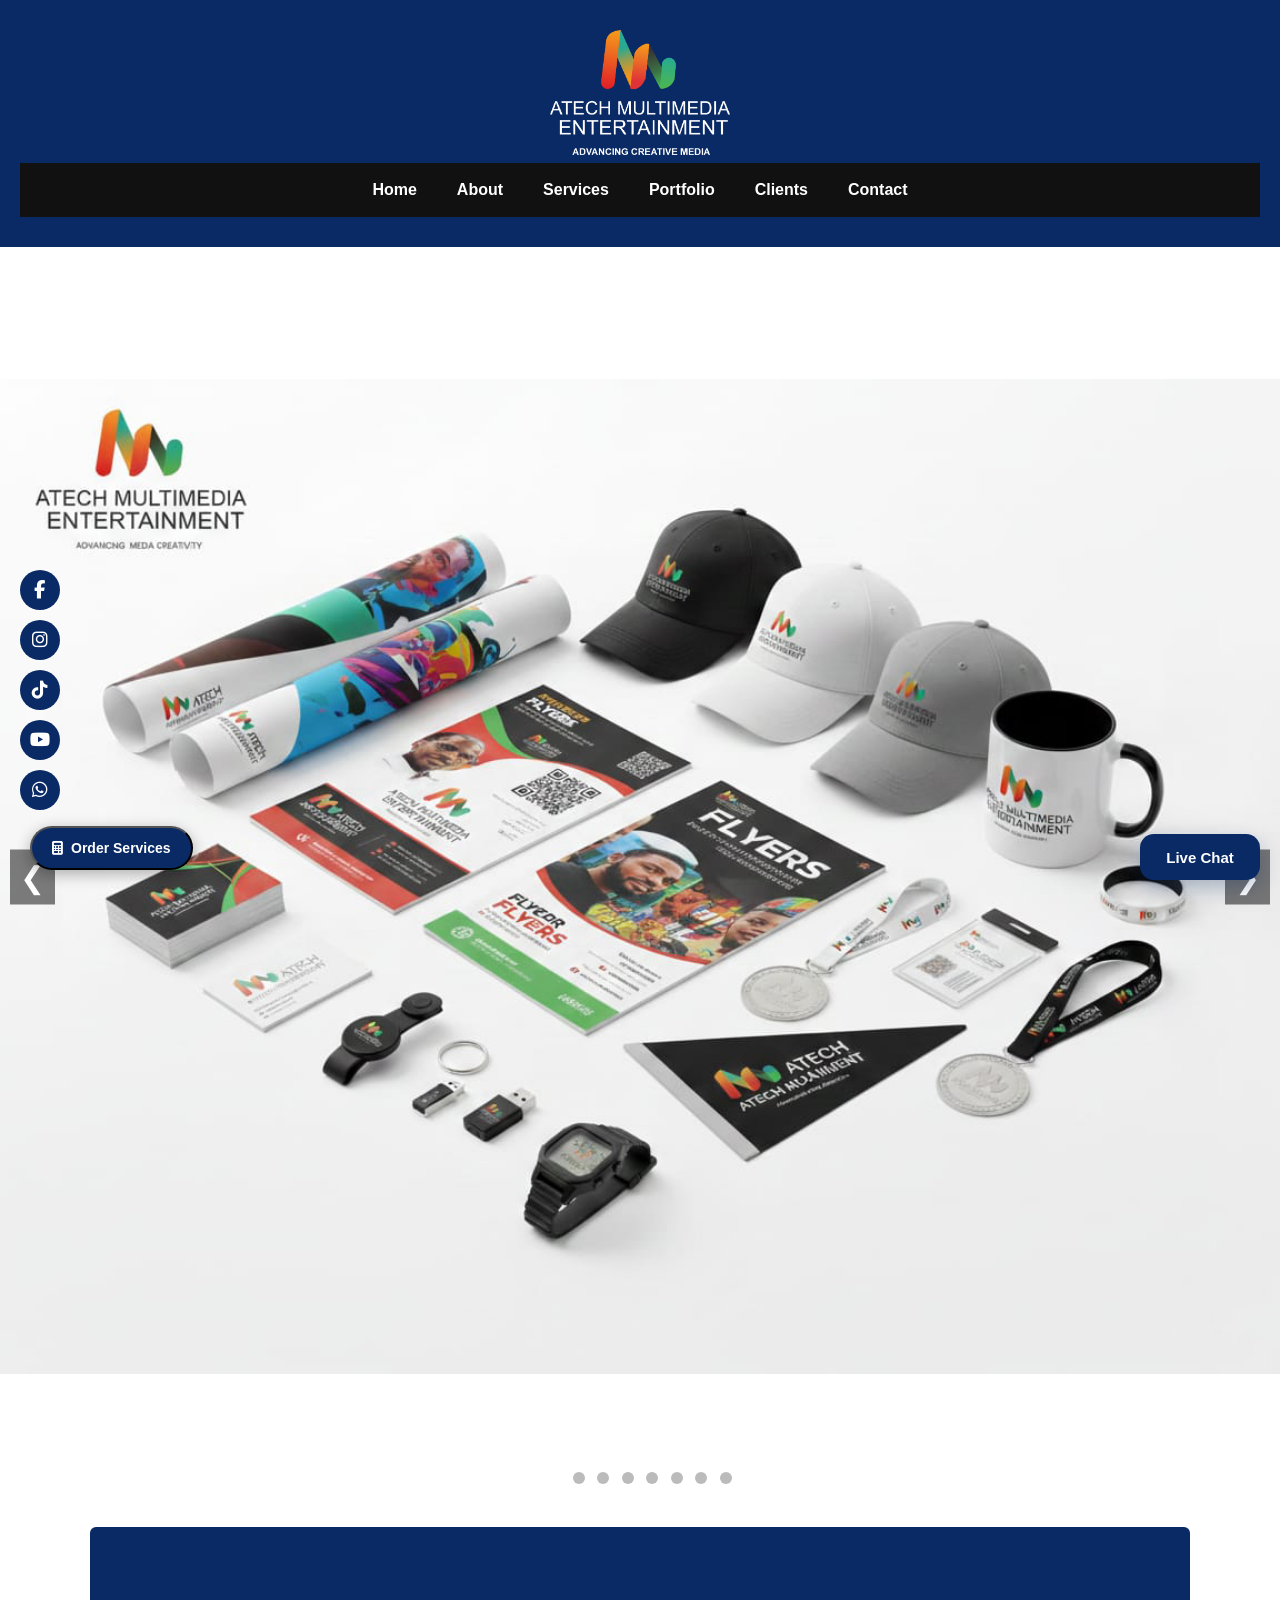
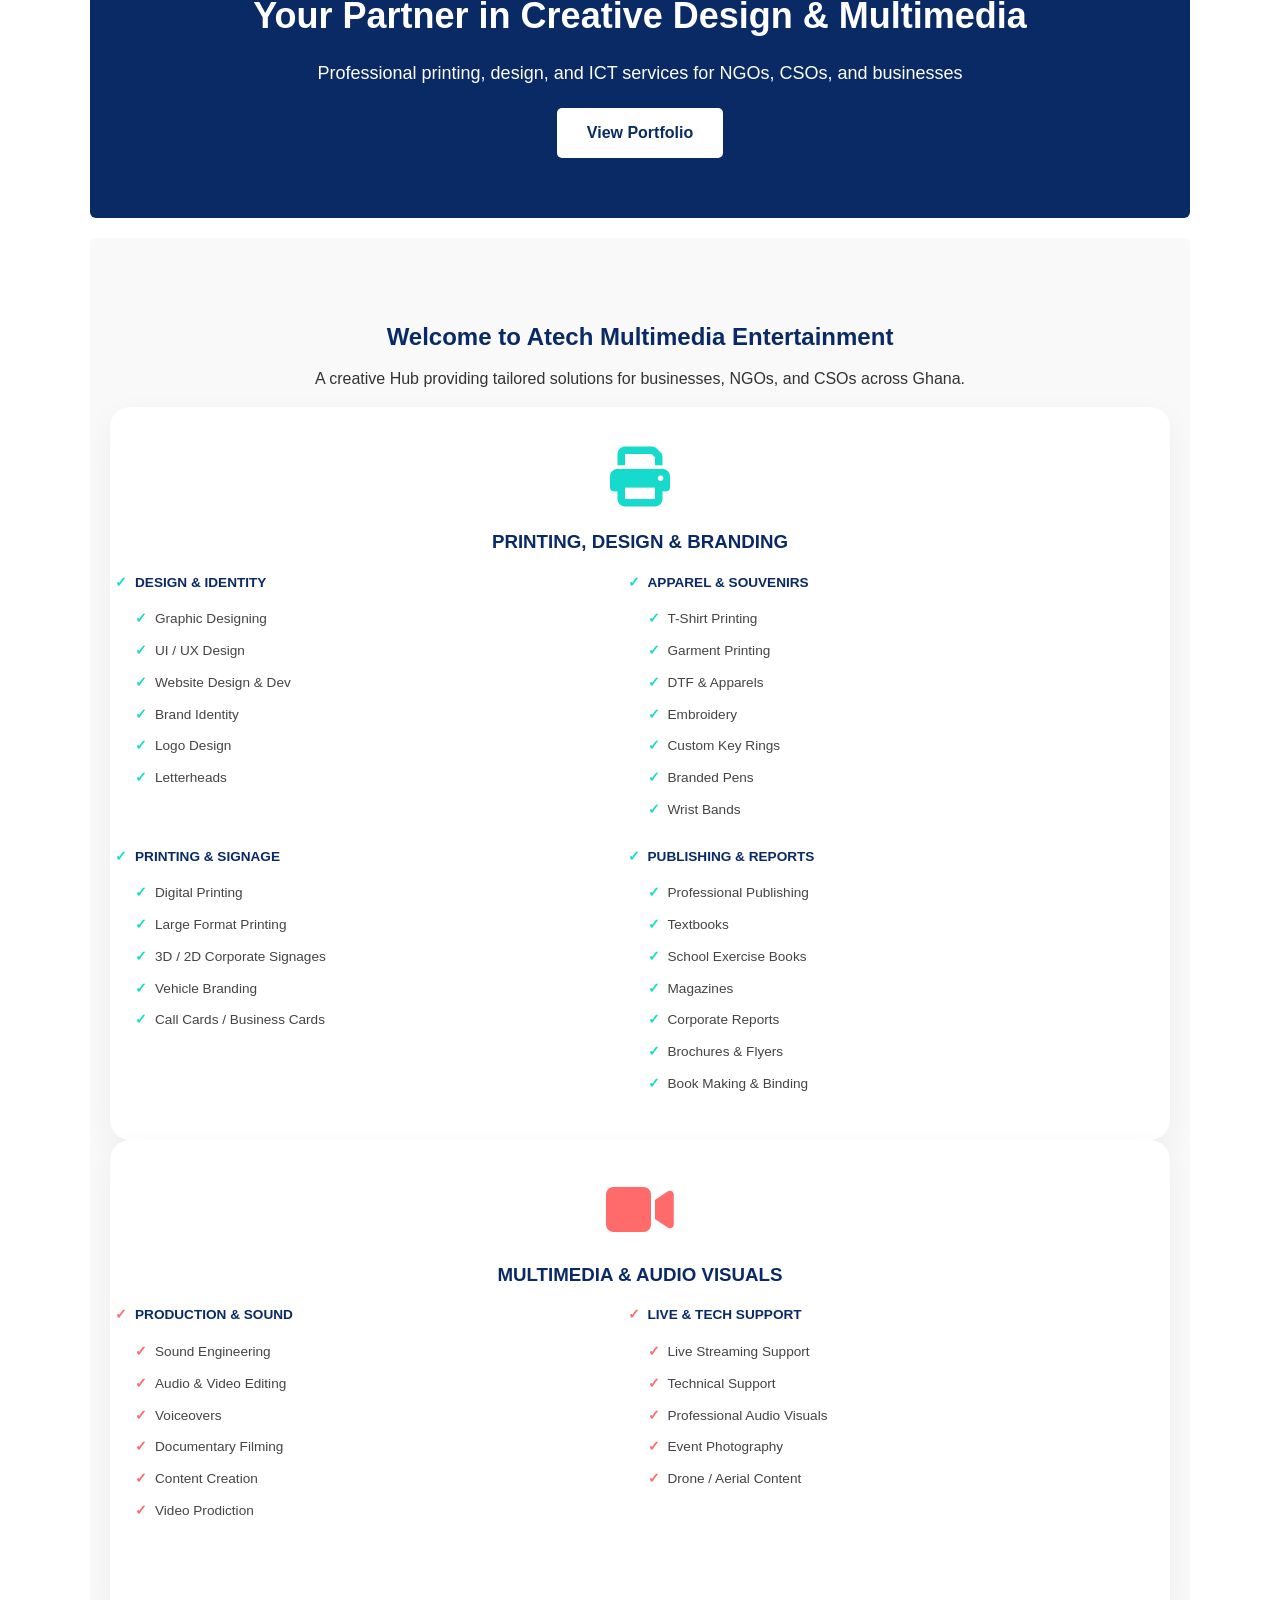
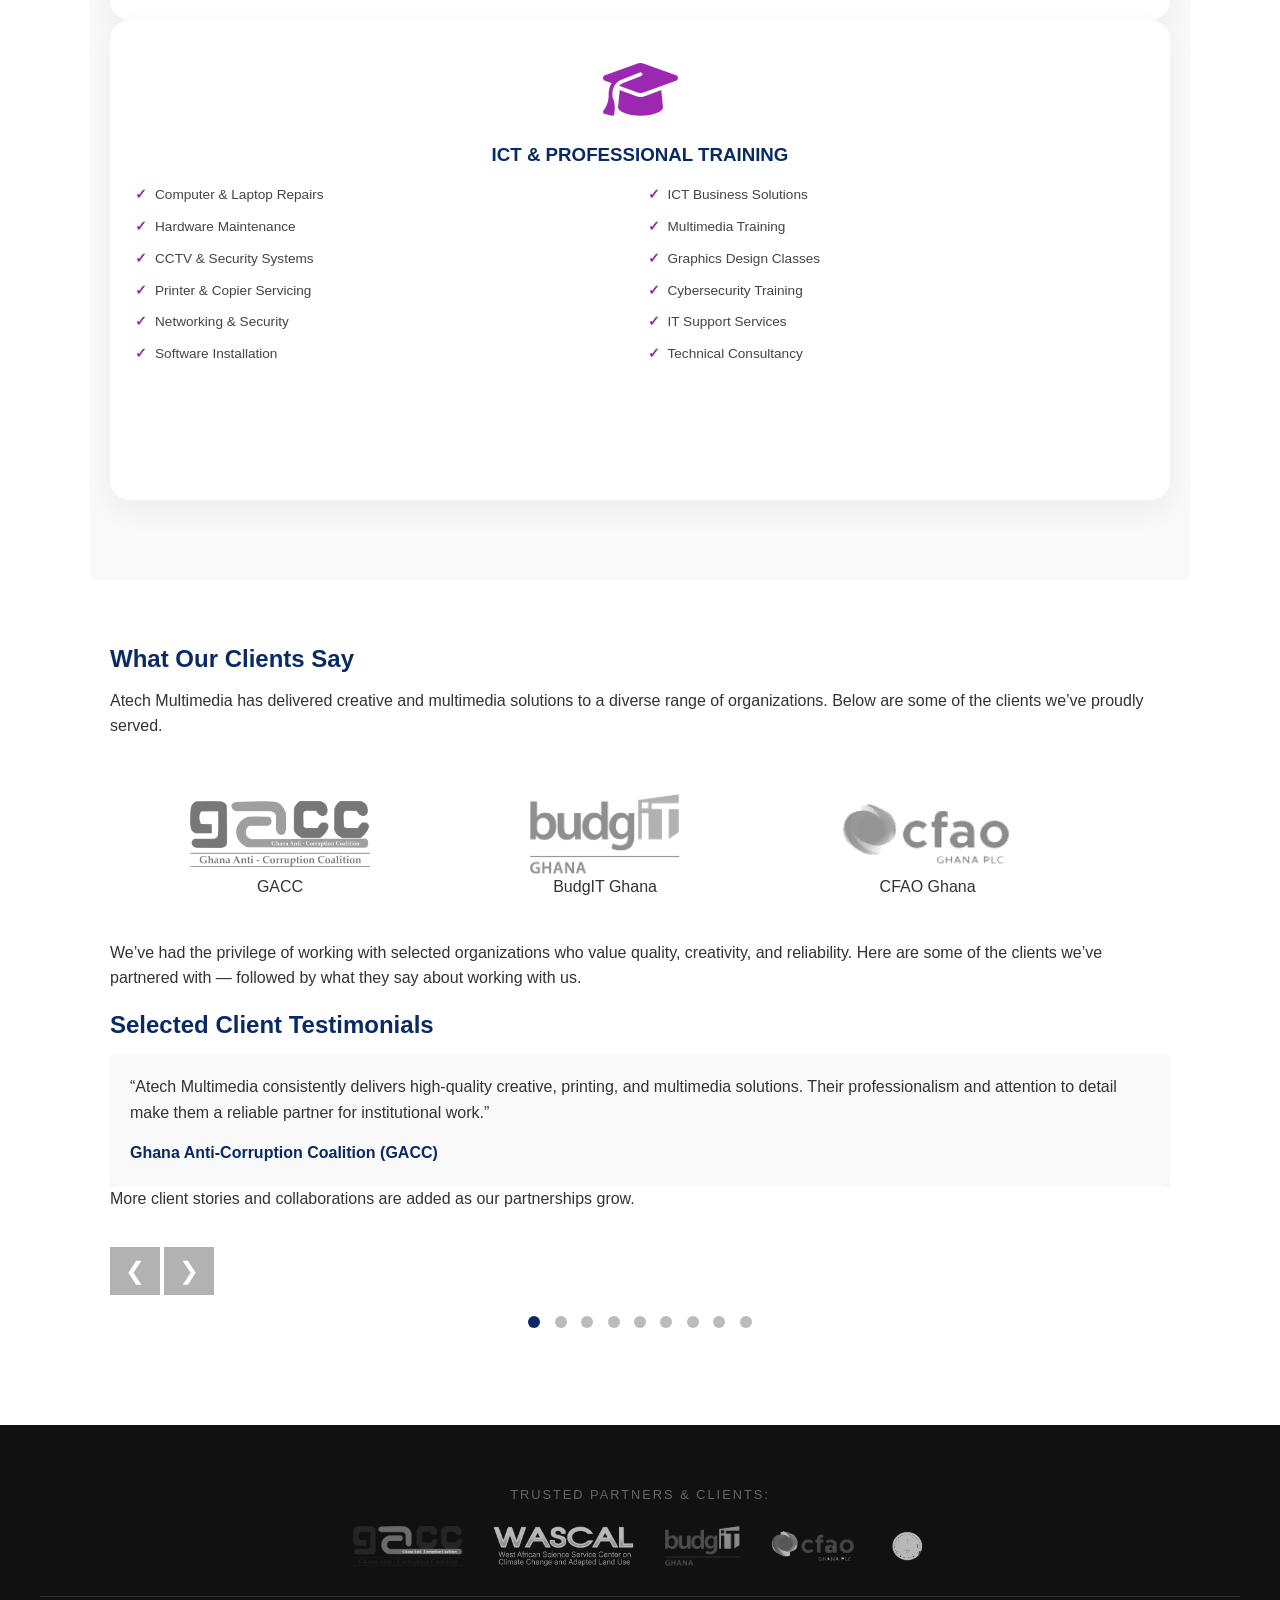
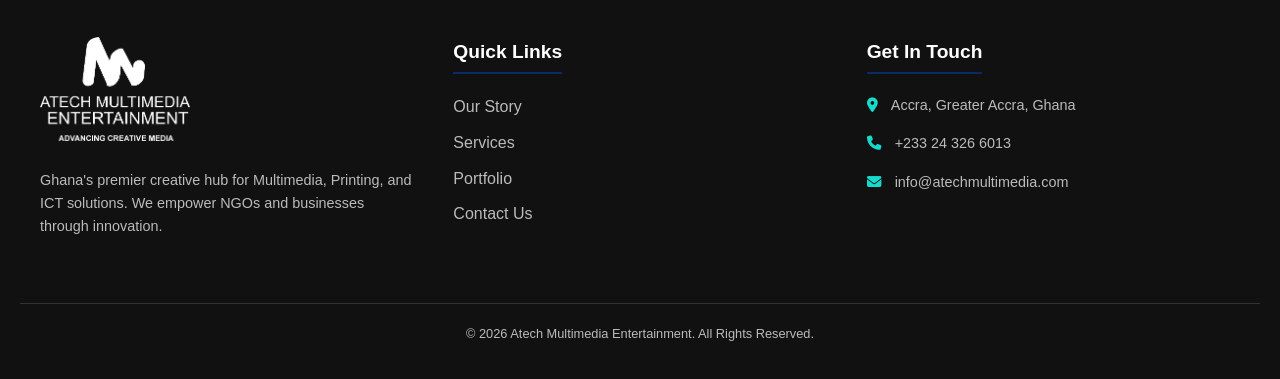
==== commit dcb091db: "Add files via upload" ====
--- a/index.html
+++ b/index.html
@@ -1,3 +1,4 @@
+
 <!DOCTYPE html>
 <html lang="en">
 <head>
@@ -278,6 +279,7 @@
   <a href="https://www.instagram.com/atechmultimediagh" target="_blank"><i class="fab fa-instagram"></i></a>
   <a href="https://www.tiktok.com/@atechmediagh" target="_blank"><i class="fab fa-tiktok"></i></a>
   <a href="https://www.youtube.com/@atechmultimedia" target="_blank"><i class="fab fa-youtube"></i></a>
+<a href="https://wa.me/233243266013" target="_blank"><i class="fab fa-whatsapp"></i></a>
 </div>
 
 <button id="backToTop" title="Go to top">
@@ -361,11 +363,198 @@
 </div>
 
     <span id="closeModal">&times;</span>
-    <h2 style="text-align:center; color:#0a2a66;">Atech Order Center</h2>
     <p style="text-align:center; font-size:12px;">Select services to build your quote/receipt</p>
     
-    <label>Your Name/Organization:</label>
-    <input type="text" id="custName" placeholder="Enter name">
+<div class="order-center-section" style="max-width: 500px; background: #fff; padding: 20px; border-radius: 8px; border: 1px solid #ddd; font-family: 'Segoe UI', sans-serif; box-shadow: 0 2px 10px rgba(0,0,0,0.05);">
+    <h3 style="color: #0a2a66; margin-top: 0; border-bottom: 2px solid #f1c40f; padding-bottom: 8px;"></h3>
+    
+    <div style="margin-bottom: 12px;">
+    <label style="display:block; font-weight:bold; font-size: 13px; margin-bottom: 5px;">Customer Name</label>
+    <input type="text" id="custName" placeholder="Enter name..." style="width:100%; padding:10px; border:1px solid #ccc; border-radius:4px;">
+</div>
+
+<div style="margin-bottom: 12px;">
+    <label style="display:block; font-weight:bold; font-size: 13px; margin-bottom: 5px;">Customer Phone (WhatsApp)</label>
+    <input type="text" id="custPhone" placeholder="024 XXX XXXX" style="width:100%; padding:10px; border:1px solid #ccc; border-radius:4px;">
+</div>
+
+<div style="margin-bottom: 12px;">
+    <label style="display:block; font-weight:bold; font-size: 13px; margin-bottom: 5px;">Customer Region</label>
+    <select id="custRegion" onchange="loadAreas()" style="width:100%; padding:10px; border:1px solid #ccc; border-radius:4px; background:#fff;">
+        <option value="">Select Region</option>
+        <option value="Greater Accra">Greater Accra</option>
+        <option value="Ashanti">Ashanti</option>
+        <option value="Central">Central</option>
+        <option value="Eastern">Eastern</option>
+        <option value="Western">Western</option>
+        <option value="Western North">Western North</option>
+        <option value="Volta">Volta</option>
+        <option value="Oti">Oti</option>
+        <option value="Northern">Northern</option>
+        <option value="North East">North East</option>
+        <option value="Savannah">Savannah</option>
+        <option value="Upper East">Upper East</option>
+        <option value="Upper West">Upper West</option>
+        <option value="Bono">Bono</option>
+        <option value="Bono East">Bono East</option>
+        <option value="Ahafo">Ahafo</option>
+    </select>
+</div>
+
+<div style="margin-bottom: 12px;">
+    <label style="display:block; font-weight:bold; font-size: 13px; margin-bottom: 5px;">Customer Area / Town</label>
+    <select id="custArea" style="width:100%; padding:10px; border:1px solid #ccc; border-radius:4px; background:#fff;">
+        <option value="">Select Area / Town</option>
+    </select>
+</div>
+
+<div style="margin-bottom: 12px;">
+    <label style="display:block; font-weight:bold; font-size: 13px; margin-bottom: 5px;">Digital Address</label>
+    <input type="text" id="custDigitalAddress" placeholder="e.g. GA-123-4567" style="width:100%; padding:10px; border:1px solid #ccc; border-radius:4px;">
+</div>
+
+<script>
+const ghanaAreas = {
+    "Greater Accra": [
+        "37 Military Hospital", "Abeka", "Abelemkpe", "Ablekuma", "Abossey Okai", "Accra", "Achimota", "Adabraka", "Adenta", "Adjiriganor", "Afienya", "Agbogbloshie", "Alajo", "Amasaman", "American House", "Apenkwa", "Airport Residential", "Ashaley Botwe", "Ashaiman", "Ashongman Estates", "Asylum Down", "Atomic", "Avenor", "Awudome", "Ayi Mensah", "Baatsona", "Bubuashie", "Burma Camp", "Cantonments", "Chorkor", "Circle", "Dansoman", "Darkuman", "Dawhenya", "Dome", "Dzorwulu", "East Airport", "East Legon", "Fadama", "Gbawe", "Haatso", "Hillside", "James Town", "Kaneshie", "Kasoa", "Kasoa Iron City", "Kasoa Millennium City", "Kasoa Ofaakor", "Katamanso", "Kokomlemle", "Korle Gonno", "Kotobabi", "Kwabenya", "Labone", "Lakeside", "Lapaz", "Lartebiokoshie", "Laterbiokorshie", "Legon", "Madina", "Makola", "Mallam", "Mamobi", "Mamprobi", "Mataheko", "McCarthy Hill", "New Ashongman", "New Town", "Nima", "North Legon", "Nungua", "Odorkor", "Ofankor", "Old Ashongman", "Osu", "Oyarifa", "Oyibi", "Pig Farm", "Pokuase", "Prampram", "Ridge", "Roman Ridge", "Sakumono", "Santa Maria", "Shiashie", "Sowutuom", "Spintex", "Tabora", "Tema", "Tema Community 1", "Tema Community 10", "Tema Community 11", "Tema Community 12", "Tema Community 18", "Tema Community 19", "Tema Community 2", "Tema Community 25", "Tema Community 3", "Tema Community 4", "Tema Community 5", "Tema Community 6", "Tema Community 7", "Tema Community 8", "Tema Community 9", "Tesano", "Teshie", "Trade Fair", "Trassaco", "Tudu", "Weija", "West Airport", "West Legon"
+    ],
+    "Ashanti": [
+        "Kumasi", "Adum", "Asokwa", "Suame", "Tafo", "Bantama", "Dichemso", "Patasi", "Ahodwo", "Daban", "Atonsu", "Santasi", "Kwadaso", "Ejisu", "KNUST", "Ayeduase", "Bomso", "Tech Junction", "Sokoban", "Abrepo", "Manhyia", "Mampong", "Konongo", "Bekwai", "Ejura", "Obuasi", "Fomena", "Abuakwa", "Atwima", "Offinso", "Effiduase", "Asokore Mampong"
+    ],
+    "Central": [
+        "Cape Coast", "Pedu", "Abura", "University of Cape Coast", "Elmina", "Mankessim", "Kasoa", "Budumburam", "Winneba", "Swedru", "Apam", "Dunkwa-on-Offin", "Twifo Praso", "Agona Nkwanta", "Breman Asikuma"
+    ],
+    "Eastern": [
+        "Koforidua", "Effiduase", "Jumapo", "Akwadum", "Oyoko", "Suhum", "Nsawam", "Aburi", "Akropong", "Akim Oda", "Nkawkaw", "Mpraeso", "Kibi", "Somanya", "Asamankese", "Akosombo", "Atimpoku", "Mampong-Akuapem"
+    ],
+    "Western": [
+        "Sekondi", "Takoradi", "Effia", "Kwesimintsim", "Apowa", "Anaji", "Beach Road", "Tarkwa", "Bogoso", "Prestea", "Axim", "Half Assini", "Shama", "Agona Nkwanta", "Mpohor"
+    ],
+    "Western North": [
+        "Sefwi Wiawso", "Bibiani", "Awaso", "Juaboso", "Bodi", "Dadieso", "Akontombra"
+    ],
+    "Volta": [
+        "Ho", "Hohoe", "Keta", "Anloga", "Aflao", "Kpando", "Dzodze", "Sogakope", "Akatsi", "Adaklu"
+    ],
+    "Oti": [
+        "Dambai", "Nkwanta", "Kadjebi", "Jasikan", "Krachi", "Chinderi"
+    ],
+    "Northern": [
+        "Tamale", "Sagnarigu", "Nyohini", "Lamashegu", "Kalpohin", "Yendi", "Savelugu", "Walewale", "Gushegu", "Karaga"
+    ],
+    "North East": [
+        "Nalerigu", "Gambaga", "Walewale", "Bunkpurugu", "Chereponi", "Yunyoo"
+    ],
+    "Savannah": [
+        "Damongo", "Bole", "Sawla", "Salaga", "Daboya"
+    ],
+    "Upper East": [
+        "Bolgatanga", "Navrongo", "Bawku", "Zebilla", "Paga", "Binduri"
+    ],
+    "Upper West": [
+        "Wa", "Lawra", "Tumu", "Jirapa", "Nadowli", "Lambussie"
+    ],
+    "Bono": [
+        "Sunyani", "Fiapre", "Penkwase", "Berekum", "Dormaa", "Wenchi", "Odumase"
+    ],
+    "Bono East": [
+        "Techiman", "Kintampo", "Nkoranza", "Atebubu", "Prang", "Yeji"
+    ],
+    "Ahafo": [
+        "Goaso", "Bechem", "Kenyasi", "Hwidiem", "Duayaw Nkwanta", "Mim"
+    ]
+};
+
+function loadAreas() {
+    const region = document.getElementById("custRegion").value;
+    const areaSelect = document.getElementById("custArea");
+
+    areaSelect.innerHTML = '<option value="">Select Area / Town</option>';
+
+    if (ghanaAreas[region]) {
+        ghanaAreas[region].forEach(area => {
+            const option = document.createElement("option");
+            option.value = area;
+            option.textContent = area;
+            areaSelect.appendChild(option);
+        });
+    }
+}
+</script>
+
+    <div style="margin-bottom: 15px;">
+        <label style="display:block; font-weight:bold; font-size: 13px; color:#0a2a66; margin-bottom: 5px;">Select Delivery Method:</label>
+        <select id="deliveryMethod" style="width:100%; padding:10px; border:1px solid #ccc; border-radius:4px; background: #f9f9f9; font-weight: bold;">
+            <option value="Pickup">Pickup</option>
+            <option value="Errandground">Errandground</option>
+            <option value="Bolt / Uber">Bolt / Uber</option>
+            <option value="OA Travel / VIP">OA Travel / VIP</option>
+            <option value="Standard Delivery">Standard Delivery</option>
+        </select>
+    </div>
+
+    <div style="display: flex; gap: 8px;">
+        <button onclick="payViaMoMo()" style="background:#f1c40f; flex:1; padding:12px; border:none; border-radius:5px; font-weight:bold; cursor:pointer;">💰 MOMO PAY</button>
+        <button onclick="sendToWhatsApp()" style="background:#25d366; color:white; flex:1; padding:12px; border:none; border-radius:5px; font-weight:bold; cursor:pointer;">💬 WHATSAPP</button>
+        <button id="emailBtn" onclick="sendEmailViaFormspree()" style="background:#3498db; color:white; flex:1; padding:12px; border:none; border-radius:5px; font-weight:bold; cursor:pointer;">📧 EMAIL STAFF</button>
+    </div>
+</div>
+
+<script>
+    // Formspree Endpoint Integrated
+    const FORMSPREE_URL = "https://formspree.io/f/mojnagzr"; 
+
+    async function sendEmailViaFormspree() {
+        const customer = document.getElementById('custName').value;
+        const phone = document.getElementById('custPhone').value;
+        const delivery = document.getElementById('deliveryMethod').value;
+        const btn = document.getElementById('emailBtn');
+
+        if (!customer || !phone) {
+            return alert("Please enter Customer Name and Phone first.");
+        }
+
+        // Visual feedback for sending
+        btn.innerText = "Sending...";
+        btn.disabled = true;
+
+        try {
+            const response = await fetch(FORMSPREE_URL, {
+                method: 'POST',
+                headers: { 'Content-Type': 'application/json', 'Accept': 'application/json' },
+                body: JSON.stringify({
+                    _subject: `New Atech Order: ${customer}`,
+                    customer_name: customer,
+                    customer_phone: phone,
+                    delivery_method: delivery,
+                    email_to: "atechmultimedia@hotmail.com"
+                })
+            });
+
+            if (response.ok) {
+                alert("Order details sent to Atech Hotmail successfully!");
+            } else {
+                alert("Error sending email. Check your Formspree settings.");
+            }
+        } catch (error) {
+            alert("Connection error. Please check your internet.");
+        } finally {
+            btn.innerText = "📧 EMAIL STAFF";
+            btn.disabled = false;
+        }
+    }
+
+    function payViaMoMo() {
+        alert("📢 ATECH MULTIMEDIA MOMO:\nNetwork: MTN\nNumber: 0243266013\nName: Atech Multimedia\n\nPlease use reference as payment note.");
+    }
+
+    function sendToWhatsApp() {
+        const customer = document.getElementById('custName').value || "Client";
+        const phone = "233243266013"; 
+        const msg = encodeURIComponent(`Hello ${customer}, your Atech Multimedia invoice is ready for review.`);
+        window.open(`https://wa.me/${phone}?text=${msg}`, '_blank');
+    }
+</script>
 
     <label>Select Service:</label>
 <select id="serviceChoice" style="width: 100%; padding: 12px; border-radius: 8px; border: 2px solid #0a2a66; font-family: inherit;">
@@ -436,6 +625,17 @@
         <option value="ICT Training" data-price="1500">IT Training Session (₵1,500)</option>
         <option value="IT Support Contract" data-price="2000">Monthly IT Support (₵2,000)</option>
     </optgroup>
+
+ <optgroup label="🚚 DELIVERY & PICKUP (GHANA)">
+                <option value="Pickup (Accra New Town Office)" data-price="0">Self-Pickup: Accra New Town Office (FREE)</option>
+                <option value="Delivery (Kasoa Area)" data-price="30">Delivery: Kasoa Area (₵30)</option>
+                <option value="Delivery (Accra Central)" data-price="60">Delivery: Accra Central (₵60)</option>
+                <option value="Delivery (Tema/Ashaiman)" data-price="80">Delivery: Tema/Ashaiman (₵80)</option>
+                <option value="Delivery (Kumasi/Takoradi)" data-price="120">Delivery: Kumasi/Takoradi (₵120)</option>
+                <option value="Delivery (Tamale/North)" data-price="180">Delivery: Tamale/North (₵180)</option>
+                <option value="Delivery (Other Regions)" data-price="100">Delivery: Other Regions (₵100)</option>
+            </optgroup>
+
 </select>
 
     <label>Quantity:</label>
@@ -456,24 +656,6 @@
   <div id="bankInfoBox" style="display:none; background: #eef2f7; padding: 15px; border-radius: 10px; border-left: 5px solid #0a2a66; margin-bottom: 15px;">
         <h4 style="margin:0; color:#0a2a66;">Bank Transfer Details:</h4>
         <p style="margin: 5px 0; font-size: 14px;">Bank: [Your Bank]<br>Acc: [Your Number]</p>
-    </div>
-
-    <div style="margin-bottom: 12px;">
-        <button onclick="openPayment()" style="background: #ffb100; color: #000; width: 100%; padding: 15px; border: none; border-radius: 8px; font-weight: bold; cursor: pointer; display: block;">
-            <i class="fas fa-mobile-alt"></i> Pay via MoMo (₵)
-        </button>
-    </div>
-
-    <div style="margin-bottom: 12px;">
-        <button class="btn-wa" onclick="sendOrderWhatsApp()" style="background: #25d366; color: white; width: 100%; padding: 15px; border: none; border-radius: 8px; font-weight: bold; cursor: pointer; display: block;">
-            <i class="fab fa-whatsapp"></i> Send to WhatsApp
-        </button>
-    </div>
-
-    <div style="margin-bottom: 12px;">
-        <button class="btn-em" onclick="sendOrderEmail()" style="background: #0a2a66; color: white; width: 100%; padding: 15px; border: none; border-radius: 8px; font-weight: bold; cursor: pointer; display: block;">
-            <i class="fas fa-envelope"></i> Send via Email
-        </button>
     </div>
 
     <div style="margin-bottom: 12px;">
@@ -604,11 +786,9 @@
     img.addEventListener('selectstart', e => e.preventDefault());
   });
 });
-</script>
-<a href="https://wa.me/233243266013" class="whatsapp-float" target="_blank">
-    <i class="fab fa-whatsapp"></i>
-</a>
-<script>
+
+
+
 /**
  * ATECH MULTIMEDIA - EMERGENCY RESCUE SCRIPT
  * This version includes "Safety Checks" to prevent the Order Center from disappearing.
@@ -707,221 +887,449 @@
 
 // 5. DOCUMENT GENERATION
 function generateInvoice() {
-    const SECRET_CODE = "ATECH2026"; 
-    const entry = prompt("🔐 ATECH AUTHENTICATION\nEnter Manager Code to authorize:");
-
-    if (entry !== SECRET_CODE) {
-        alert("❌ ACCESS DENIED.");
-        return; 
-    }
-
+    if (orderItems.length === 0) return alert("No items to print! Please add items first.");
+    
+    const SECRET = "ATECH2026"; 
+    const auth = prompt("🔐 Admin Authorization Required:");
+    if (auth !== SECRET) return alert("Access Denied.");
+
+    // Data Extraction
     const customer = document.getElementById('custName').value || "Valued Client";
-    const subtotalRaw = parseFloat(document.getElementById('displayPrice').innerText.replace('₵', '').replace(',', ''));
-    
+    const custPhone = document.getElementById('custPhone')?.value || "N/A";
+    const deliveryMethod = prompt("Select Delivery (Pickup, Errandground, Bolt, OA Travel):", "Pickup");
+
+    const subtotalRaw = orderItems.reduce((sum, item) => sum + item.subtotal, 0);
+    
+    // Ghanaian Tax Calculations
     const nhil = subtotalRaw * 0.025;    
     const getFund = subtotalRaw * 0.025; 
-    const vatAmount = (subtotalRaw + nhil + getFund) * 0.15; 
-    const grandTotal = subtotalRaw + nhil + getFund + vatAmount;
-    
-    const deposit70 = (grandTotal * 0.7).toFixed(2);
-    const balance30 = (grandTotal * 0.3).toFixed(2);
+    const vat = (subtotalRaw + nhil + getFund) * 0.15; 
+    const grandTotal = subtotalRaw + nhil + getFund + vat;
+
+    const deposit = (grandTotal * 0.7).toFixed(1);
+    const balance = (grandTotal * 0.3).toFixed(1);
+
+    const isPaid = confirm("OK for PAID RECEIPT / Cancel for UNPAID INVOICE");
+    const type = isPaid ? 'OFFICIAL RECEIPT' : 'OFFICIAL INVOICE';
     const refNumber = "ATECH-" + Math.floor(10000 + Math.random() * 90000);
-    const date = new Date().toLocaleDateString('en-GB'); 
-    const isPaid = confirm("OK for PAID RECEIPT\nCancel for UNPAID INVOICE");
-    const type = isPaid ? 'Receipt' : 'Invoice';
-
-    let itemRows = orderItems.map(item => `
-        <tr style="page-break-inside: avoid;">
-            <td style="padding: 10px 12px; border-bottom: 1px solid #eee;">${item.name}</td>
-            <td style="text-align: center; border-bottom: 1px solid #eee;">${item.qty}</td>
-            <td style="text-align: right; border-bottom: 1px solid #eee; font-weight: bold;">₵${item.subtotal.toFixed(2)}</td>
-        </tr>`).join('');
-
-    const printContent = `
+
+    const printWindow = window.open('', '_blank');
+    printWindow.document.write(`
         <html>
         <head>
+            <title>${type} - ${customer}</title>
             <style>
-                @page { size: A4; margin: 12mm; }
-                body { font-family: 'Segoe UI', sans-serif; color: #333; margin: 0; padding: 0; line-height: 1.4; }
+                @page { size: A4; margin: 0; }
+                html, body { margin: 0; padding: 0; width: 210mm; font-family: 'Segoe UI', Tahoma, sans-serif; background: white; }
+                .page-container { width: 210mm; min-height: 297mm; padding: 15mm 20mm; box-sizing: border-box; display: flex; flex-direction: column; position: relative; }
+                .watermark { position: fixed; top: 50%; left: 50%; transform: translate(-50%, -50%) rotate(-30deg); width: 450px; opacity: 0.05; z-index: 0; pointer-events: none; }
                 
-                /* This allows the table to flow naturally across pages */
-                table { width: 100%; border-collapse: collapse; page-break-after: auto; }
-                tr { page-break-inside: avoid; page-break-after: auto; }
-                thead { display: table-header-group; } /* Repeats header on Page 2 */
-
-                /* Only keep the Stamps and Taxes together, don't force them to Page 2 early */
-                .signature-tax-block { 
-                    page-break-inside: avoid; 
-                    margin-top: 20px;
+                .header { display: flex; justify-content: space-between; align-items: center; border-bottom: 5px solid #0a2a66; padding-bottom: 15px; z-index: 1; }
+                .logo-top { height: 70px; }
+                .brand-title h1 { margin: 0; color: #0a2a66; font-size: 26px; }
+
+                .content-area { flex-grow: 1; margin-top: 30px; z-index: 1; }
+                table { width: 100%; border-collapse: collapse; }
+                th { text-align: left; padding: 10px; border-bottom: 2px solid #333; background: #f8f9fa; font-size: 12px; }
+                td { padding: 12px 10px; border-bottom: 1px solid #eee; font-size: 13px; }
+
+                .footer-wrapper { margin-top: auto; page-break-inside: avoid; z-index: 1; padding-top: 20px; }
+                
+                .deposit-highlight { 
+                    text-align: right; 
+                    border-right: 10px solid #f1c40f; 
+                    padding: 15px 20px; 
+                    background: #FFFDF0; 
+                    margin-bottom: 30px;
                 }
+
+                .summary-flex { display: flex; justify-content: space-between; align-items: flex-end; margin-bottom: 30px; }
+                .stamps-container { display: flex; gap: 40px; align-items: flex-end; }
+                .stamp-box { text-align: center; width: 140px; }
+                .stamp-box img { width: 100px; height: auto; display: block; margin: 0 auto; }
+                .stamp-line { border-top: 1.5px solid #333; font-size: 10px; font-weight: bold; padding-top: 8px; margin-top: 5px; }
+
+                .totals-box { width: 300px; font-size: 14px; font-weight: bold; line-height: 1.8; }
+                .total-row { display: flex; justify-content: space-between; }
+                .grand-total { border-top: 2px solid #0a2a66; margin-top: 5px; padding-top: 5px; color: #0a2a66; font-size: 22px; display: flex; justify-content: space-between; align-items: center; }
+
+                .location-footer { text-align: center; border-top: 1px solid #ddd; padding-top: 15px; font-size: 11px; margin-top: 20px; }
             </style>
         </head>
         <body>
-            <div id="tempPrintArea" style="padding: 10px;">
-                <div style="display: flex; justify-content: space-between; align-items: center; border-bottom: 4px solid #0a2a66; padding-bottom: 15px; margin-bottom: 25px;">
-                    <img src="images/logo.png" style="height: 80px;" onerror="this.src='https://via.placeholder.com/150?text=ATECH+LOGO'">
-                    <div style="text-align: right;">
-                        <h1 style="margin:0; color:#0a2a66; font-size: 26px; text-transform: uppercase;">Atech Multimedia</h1>
-                        <p style="margin:0; font-size: 10px; letter-spacing: 2px; font-weight: 600;">CREATIVE • DIGITAL • ICT SOLUTIONS</p>
+            <img src="images/logo.png" class="watermark">
+            <div class="page-container">
+                <div class="header">
+                    <img src="images/logo.png" class="logo-top">
+                    <div class="brand-title">
+                        <h1>ATECH MULTIMEDIA</h1>
+                        <p style="margin:0; font-size:9px; font-weight:bold; letter-spacing:2px;">CREATIVE • DIGITAL • ICT SOLUTIONS</p>
                     </div>
                 </div>
 
-                <div style="display: flex; justify-content: space-between; margin-bottom: 25px;">
+                <div style="display:flex; justify-content:space-between; margin-top:20px; font-size:13px;">
                     <div>
-                        <span style="color:#0a2a66; font-size: 10px; font-weight: bold; text-transform: uppercase;">Billed To:</span><br>
-                        <span style="font-size: 18px; font-weight: bold;">${customer}</span><br>
-                        <small style="color:#888; font-size: 12px;">Ref: ${refNumber}</small>
+                        <b style="color: #0a2a66;">BILLED TO:</b><br>
+                        <span style="font-size:18px; font-weight:900;">${customer}</span><br>
+                        <span>Tel: ${custPhone}</span><br>
+                        <span>REF: ${refNumber}</span>
                     </div>
-                    <div style="text-align: right;">
-                        <div style="background: ${isPaid ? '#28a745' : '#666'}; color: white; padding: 5px 20px; border-radius: 4px; font-weight: bold; font-size: 12px;">OFFICIAL ${type.toUpperCase()}</div>
-                        <p style="margin-top: 8px; font-size: 12px; font-weight: 600;">Date: ${date}</p>
+                    <div style="text-align:right;">
+                        <b style="color:#0a2a66; font-size:20px;">${type}</b><br>
+                        <span>DATE: ${new Date().toLocaleDateString('en-GB')}</span><br>
+                        <span style="background:#eee; padding:2px 8px; border-radius:4px; font-weight:bold; font-size:11px;">DELIVERY: ${deliveryMethod.toUpperCase()}</span>
                     </div>
                 </div>
 
-                <table>
-                    <thead>
-                        <tr style="background: #f4f6f8; border-bottom: 2px solid #0a2a66;">
-                            <th style="padding: 12px; text-align: left;">DESCRIPTION</th>
-                            <th style="padding: 12px; text-align: center;">QTY</th>
-                            <th style="padding: 12px; text-align: right;">TOTAL</th>
-                        </tr>
-                    </thead>
-                    <tbody>${itemRows}</tbody>
-                </table>
-
-                <div class="signature-tax-block">
-                    <div style="display: flex; justify-content: space-between; align-items: flex-end; padding-top: 25px;">
-                        <div style="display: flex; gap: 30px;">
-                            <div style="text-align: center;">
-                                <img src="images/stamp.png" style="width: 105px; height: auto; display: block; margin: 0 auto -5px auto;" onerror="this.style.display='none'">
-                                <p style="margin: 0; font-size: 11px; border-top: 1.5px solid #333; width: 140px; padding-top: 5px; font-weight: 600;">Authorized Stamp</p>
+                <div class="content-area">
+                    <table>
+                        <thead><tr><th>Description</th><th style="text-align:center;">Unit Cost</th><th style="text-align:center;">Qty</th><th style="text-align:right;">Total</th></tr></thead>
+                        <tbody>
+                            ${orderItems.map(item => `
+                                <tr>
+                                    <td>${item.name}</td>
+                                    <td style="text-align:center;">₵ ${(item.subtotal / item.qty).toLocaleString(undefined, {minimumFractionDigits: 2})}</td>
+                                    <td style="text-align:center;">${item.qty}</td>
+                                    <td style="text-align:right;">₵ ${item.subtotal.toLocaleString()}</td>
+                                </tr>
+                            `).join('')}
+                        </tbody>
+                    </table>
+                </div>
+
+                <div class="footer-wrapper">
+                    <div class="deposit-highlight">
+                        <h3 style="margin:0; color:#d35400;">70% COMMITMENT DEPOSIT: ₵ ${deposit}</h3>
+                        <p style="margin:5px 0 0 0; color:#666; font-weight:bold;">REMAINING BALANCE (30%): ₵ ${balance}</p>
+                    </div>
+
+                    <div class="summary-flex">
+                        <div class="stamps-container">
+                            <div class="stamp-box">
+                                <img src="images/stamp.png" onerror="this.style.visibility='hidden'">
+                                <div class="stamp-line">AUTHORISED STAMP</div>
                             </div>
-                            <div style="text-align: center;">
-                                <img src="images/signature.png" style="width: 105px; height: auto; display: block; margin: 0 auto -5px auto;" onerror="this.style.display='none'">
-                                <p style="margin: 0; font-size: 11px; border-top: 1.5px solid #333; width: 140px; padding-top: 5px; font-weight: 600;">Manager Signature</p>
+                            <div class="stamp-box">
+                                <img src="images/signature.png" onerror="this.style.visibility='hidden'">
+                                <div class="stamp-line">MANAGER SIGNATURE</div>
                             </div>
                         </div>
 
-                        <div style="width: 280px; text-align: right; line-height: 1.8; font-size: 14px;">
-                            <div style="display: flex; justify-content: space-between;"><span>Subtotal:</span> <span>₵${subtotalRaw.toFixed(2)}</span></div>
-                            <div style="display: flex; justify-content: space-between;"><span>NHIL (2.5%):</span> <span>₵${nhil.toFixed(2)}</span></div>
-                            <div style="display: flex; justify-content: space-between;"><span>GetFund (2.5%):</span> <span>₵${getFund.toFixed(2)}</span></div>
-                            <div style="display: flex; justify-content: space-between; border-bottom: 1.5px solid #ddd; padding-bottom: 5px;"><span>VAT (15%):</span> <span>₵${vatAmount.toFixed(2)}</span></div>
-                            <div style="display: flex; justify-content: space-between; font-size: 20px; color: #0a2a66; font-weight: 900; padding-top: 8px;">
-                                <span>TOTAL:</span> <span>₵${grandTotal.toFixed(2)}</span>
-                            </div>
+                        <div class="totals-box">
+                            <div class="total-row"><span>SUBTOTAL:</span> <span>₵ ${subtotalRaw.toLocaleString()}</span></div>
+                            <div class="total-row"><span>NHIL (2.5%):</span> <span>₵ ${nhil.toFixed(2)}</span></div>
+                            <div class="total-row"><span>GETFUND (2.5%):</span> <span>₵ ${getFund.toFixed(2)}</span></div>
+                            <div class="total-row"><span>VAT (15%):</span> <span>₵ ${vat.toFixed(2)}</span></div>
+                            <div class="total-row grand-total"><span>GRAND TOTAL:</span> <span>₵ ${grandTotal.toLocaleString()}</span></div>
                         </div>
                     </div>
 
-                    <div style="margin-top: 25px; background: #fffde7; border-left: 6px solid #f1c40f; padding: 18px; text-align: right; border-radius: 0 5px 5px 0;">
-                        <h3 style="margin: 0; color: #d35400; font-size: 17px;">70% Commitment Deposit: ₵${deposit70}</h3>
-                        <p style="margin: 5px 0 0 0; color: #666; font-size: 13px;">Balance Due (30%): ₵${balance30}</p>
-                    </div>
-
-                    <div style="margin-top: 40px; text-align: center; border-top: 1px solid #eee; padding-top: 20px;">
-                        <p style="margin: 0; font-size: 12px; color: #333;"><strong>Payment:</strong> MoMo (MTN): 0243266013 (Atech Multimedia)</p>
-                        <p style="margin: 10px 0 0 0; font-weight: 800; color: #0a2a66; font-size: 14px; text-transform: uppercase;">"Excellence in Digital & Creative Solutions"</p>
-                        <p style="margin: 5px 0 0 0; font-size: 10px; color: #999;">Kasoa - Central Region, Ghana</p>
+                    <div class="location-footer">
+                        <p><b>PAYMENT:</b> MOMO (MTN): 0243266013 (ATECH MULTIMEDIA)</p>
+                        <p style="font-weight:900; color:#0a2a66; text-transform:uppercase; margin:5px 0;">"Excellence in Digital & Creative Solutions"</p>
+                        <p>ACCRA NEW TOWN / SHIASHIE EAST LEGON | 0243266013</p>
                     </div>
                 </div>
             </div>
         </body>
-        </html>`;
-
-    const originalContent = document.body.innerHTML; 
-    document.body.innerHTML = printContent;
-    
+        </html>
+    `);
+    
+    printWindow.document.close();
+    printWindow.onload = () => {
+        printWindow.print();
+        printWindow.onafterprint = () => { printWindow.close(); };
+    };
+} // Closes generateInvoice
+
+</script>
+
+<!DOCTYPE html>
+<html lang="en">
+<head>
+<meta charset="UTF-8">
+<meta name="viewport" content="width=device-width, initial-scale=1.0">
+<title>Atech Multimedia Live Chat</title>
+<style>
+/* Reset & Layout */
+* { box-sizing: border-box; margin: 0; padding: 0; font-family: 'Segoe UI', Tahoma, Geneva, Verdana, sans-serif; }
+html, body { overflow-x: hidden; width: 100%; background: transparent; }
+
+/* Floating Button */
+.chat-toggle {
+  position: fixed; bottom: 20px; right: 20px; width: 120px; height: 46px;
+  border: none; border-radius: 14px; background: #0a2a66; color: #fff;
+  font-size: 15px; font-weight: 600; cursor: pointer; box-shadow: 0 8px 20px rgba(10,42,102,0.28);
+  z-index: 9999;
+}
+
+/* Chat Widget */
+.chat-widget {
+  position: fixed; bottom: 95px; right: 20px; width: 360px; max-width: calc(100vw - 40px);
+  height: 600px; max-height: 85vh; background: #fff; border-radius: 18px;
+  overflow: hidden; box-shadow: 0 15px 45px rgba(0,0,0,0.2);
+  display: none; flex-direction: column; z-index: 9999; border: 1px solid #e5e5e5;
+}
+.chat-widget.active { display: flex; animation: fadeIn 0.3s ease; }
+
+.chat-header { background: #0a2a66; color: white; padding: 14px 18px; display: flex; align-items: center; justify-content: space-between; }
+.chat-header-left { display: flex; align-items: center; gap: 12px; }
+.chat-header-left img { width: 38px; height: 38px; object-fit: contain; }
+
+.status-dot { width: 8px; height: 8px; border-radius: 50%; background: #44eb44; box-shadow: 0 0 0 rgba(68, 235, 68, 0.4); animation: pulse 1.5s infinite; }
+@keyframes pulse {
+  0% { transform: scale(0.95); box-shadow: 0 0 0 0 rgba(68, 235, 68, 0.7); }
+  70% { transform: scale(1); box-shadow: 0 0 0 6px rgba(68, 235, 68, 0); }
+  100% { transform: scale(0.95); box-shadow: 0 0 0 0 rgba(68, 235, 68, 0); }
+}
+
+.chat-body { flex:1; padding:16px; overflow-y:auto; background:#f9fbff; display:flex; flex-direction:column; gap:12px; }
+.message-wrapper { display: flex; align-items: flex-end; gap: 8px; max-width: 100%; }
+.bot-avatar { width: 25px; height: 25px; border-radius: 50%; object-fit: contain; flex-shrink: 0; }
+.message { padding:12px 14px; border-radius:15px; font-size:14px; line-height:1.4; word-wrap: break-word; }
+.bot-message { background:white; color:#333; border:1px solid #eee; border-bottom-left-radius:2px; max-width: 85%; }
+.user-message { background: linear-gradient(135deg, #0a2a66, #00bcd4); color:white; border-bottom-right-radius:2px; align-self: flex-end; }
+.user-wrapper { align-self: flex-end; flex-direction: row-reverse; }
+
+.suggestion-box { display: flex; flex-wrap: wrap; gap: 6px; margin-top: 10px; }
+.suggestion-btn, .suggestion-box button { 
+    background: #0a2a66; color: white; border: none; border-radius: 18px; 
+    padding: 7px 12px; cursor: pointer; font-size: 12px; margin-top: 5px;
+}
+
+.chat-footer { padding:12px; border-top:1px solid #eee; background:white; display:flex; gap:8px; }
+.chat-footer input { flex:1; border:1px solid #ddd; border-radius:20px; padding:10px 15px; outline:none; }
+.send-btn { background:#0a2a66; border:none; color:white; width:40px; height:40px; border-radius:50%; cursor:pointer; }
+
+.full-service-list strong { display:block; margin-top:12px; color: #0a2a66; border-bottom: 1px solid #eee; font-size: 11px; padding-bottom: 2px; text-transform: uppercase; }
+
+@keyframes fadeIn { from { opacity: 0; transform: translateY(10px); } to { opacity: 1; transform: translateY(0); } }
+</style>
+</head>
+<body>
+
+<button class="chat-toggle" id="chatToggle">Live Chat</button>
+
+<div class="chat-widget" id="chatWidget">
+  <div class="chat-header">
+    <div class="chat-header-left">
+      <img src="images/logo.png" alt="Logo" onerror="this.style.display='none'">
+      <div class="chat-header-text">
+        <h3 style="font-size:16px; margin:0; color:white;">Atech Assistant</h3>
+        <div style="display:flex; align-items:center; gap:6px; margin-top:2px;">
+          <span class="status-dot"></span>
+          <span style="font-size:11px; opacity:0.8; color:white;">Online • AI Powered</span>
+        </div>
+      </div>
+    </div>
+    <button id="closeChat" style="background:rgba(255,255,255,0.2); border:none; color:white; width:28px; height:28px; border-radius:50%; cursor:pointer;">×</button>
+  </div>
+  
+  <div class="chat-body" id="chatBody">
+    <div class="message-wrapper">
+      <img src="images/logo.png" class="bot-avatar" onerror="this.style.display='none'">
+      <div class="message bot-message">
+        <img src="images/logo.png" style="display: block; width: 100px; height: auto; margin: 0 auto 10px auto;" onerror="this.style.display='none'">
+        
+        Hello 👋 Welcome to <strong>Atech Multimedia</strong>.<br><br>
+        How can we help you today?
+        <div class="suggestion-box">
+          <button onclick="window.sendMsg('Graphic Designing')">Graphics</button>
+          <button onclick="window.sendMsg('Website Design & Dev')">Web Design</button>
+          <button onclick="window.showFullServiceList()">All Services</button>
+        </div>
+      </div>
+    </div>
+</div>
+
+  <div class="chat-footer">
+    <input type="text" id="chatInput" placeholder="How can we help?">
+    <button class="send-btn" id="sendBtn">➤</button>
+  </div>
+</div>
+
+<script>
+const faqDatabase = [
+    { category:'DESIGN & IDENTITY', services:[
+        {name:'Graphic Designing', price:'₵150+'}, {name:'UI / UX Design', price:'₵400+'}, 
+        {name:'Website Design & Dev', price:'₵1,200+'}, {name:'Brand Identity', price:'₵500+'}, 
+        {name:'Logo Design', price:'₵150+'}, {name:'Letterheads', price:'₵50+'}
+    ]},
+    { category:'APPAREL & SOUVENIRS', services:[
+        {name:'T-Shirt Printing', price:'₵60+'}, {name:'Garment Printing', price:'₵70+'}, 
+        {name:'DTF & Apparels', price:'₵80+'}, {name:'Embroidery', price:'₵100+'}, 
+        {name:'Custom Key Rings', price:'₵20+'}, {name:'Branded Pens', price:'₵15+'}, 
+        {name:'Wrist Bands', price:'₵10+'}
+    ]},
+    { category:'PRINTING & SIGNAGE', services:[
+        {name:'Digital Printing', price:'₵5+'}, {name:'Large Format Printing', price:'₵400+'}, 
+        {name:'3D / 2D Corporate Signages', price:'₵800+'}, {name:'Vehicle Branding', price:'₵300+'}, 
+        {name:'Call Cards / Business Cards', price:'₵50+'}
+    ]},
+    { category:'PUBLISHING & REPORTS', services:[
+        {name:'Professional Publishing', price:'₵800+'}, {name:'Textbooks', price:'₵100+'}, 
+        {name:'School Exercise Books', price:'₵15+'}, {name:'Magazines', price:'₵120+'}, 
+        {name:'Corporate Reports', price:'₵250+'}, {name:'Brochures & Flyers', price:'₵50+'}, 
+        {name:'Book Making & Binding', price:'₵40+'}
+    ]},
+    { category:'PRODUCTION & SOUND', services:[
+        {name:'Sound Engineering', price:'₵200+'}, {name:'Audio & Video Editing', price:'₵150+'}, 
+        {name:'Voiceovers', price:'₵150+'}, {name:'Documentary Filming', price:'₵1,000+'}, 
+        {name:'Content Creation', price:'₵300+'}, {name:'Video Production', price:'₵500+'}
+    ]},
+    { category:'LIVE & TECH SUPPORT', services:[
+        {name:'Live Streaming Support', price:'₵500+'}, {name:'Technical Support', price:'₵150+'}, 
+        {name:'Professional Audio Visuals', price:'₵300+'}, {name:'Event Photography', price:'₵200+'}, 
+        {name:'Drone / Aerial Content', price:'₵400+'}
+    ]},
+    { category:'ICT & PROFESSIONAL TRAINING', services:[
+        {name:'Computer & Laptop Repairs', price:'₵150+'}, {name:'Hardware Maintenance', price:'₵100+'}, 
+        {name:'CCTV & Security Systems', price:'₵200+'}, {name:'Printer & Copier Servicing', price:'₵120+'}, 
+        {name:'Networking & Security', price:'₵300+'}, {name:'Software Installation', price:'₵80+'}, 
+        {name:'ICT Business Solutions', price:'Contact for Quote'}, {name:'Multimedia Training', price:'₵250+'}, 
+        {name:'Graphics Design Classes', price:'₵400+'}, {name:'Cybersecurity Training', price:'₵800+'}, 
+        {name:'IT Support Services', price:'₵200+'}, {name:'Technical Consultancy', price:'₵300+'}
+    ]}
+];
+
+const ghanaTowns = {
+    "Greater Accra": ["Accra Central", "Adenta", "Airport Residential", "Circle", "Dansoman", "East Legon", "Kaneshie", "Kwashieman", "Madina", "Spintex", "Tema", "Weija"],
+    "Ashanti": ["Kumasi", "Asokwa", "Bantama", "Danyame", "KNUST", "Mampong", "Obuasi", "Suame", "Tafo"],
+    "Central": ["Cape Coast", "Kasoa", "Winneba", "Elmina", "Mankessim", "Agona Swedru"],
+    "Western": ["Takoradi", "Sekondi", "Tarkwa", "Axim", "Elubo"],
+    "Eastern": ["Koforidua", "Akosombo", "Nkawkaw", "Nsawam", "Mpraeso", "Somanya"],
+    "Volta": ["Ho", "Hohoe", "Keta", "Aflao", "Anloga", "Sogakope"],
+    "Northern": ["Tamale", "Yendi", "Savelugu"],
+    "Bono": ["Sunyani", "Berekum", "Techiman"],
+    "Upper East": ["Bolgatanga", "Navrongo", "Bawku"],
+    "Upper West": ["Wa", "Jirapa", "Tumu"]
+};
+
+window.addMessage = function(content, sender) {
+    const chatBody = document.getElementById('chatBody');
+    const wrapper = document.createElement('div');
+    wrapper.className = `message-wrapper ${sender === 'user' ? 'user-wrapper' : 'bot-wrapper'}`;
+    
+    if(sender === 'bot') {
+        const avatar = document.createElement('img');
+        avatar.src = 'images/logo.png';
+        avatar.className = 'bot-avatar';
+        avatar.onerror = function() { this.style.display='none'; };
+        wrapper.appendChild(avatar);
+    }
+    
+    const msgDiv = document.createElement('div');
+    msgDiv.className = `message ${sender === 'user' ? 'user-message' : 'bot-message'}`;
+    
+    if (content instanceof HTMLElement) msgDiv.appendChild(content);
+    else msgDiv.innerHTML = content;
+    
+    wrapper.appendChild(msgDiv);
+    chatBody.appendChild(wrapper);
+    setTimeout(() => { chatBody.scrollTop = chatBody.scrollHeight; }, 50);
+};
+
+window.updateTowns = function() {
+    const regionSelect = document.getElementById("custRegion");
+    const townSelect = document.getElementById("custArea");
+    if (!regionSelect || !townSelect) return;
+    const selectedRegion = regionSelect.value;
+    townSelect.innerHTML = '<option value="">-- Select Town --</option>';
+    if (selectedRegion && ghanaTowns[selectedRegion]) {
+        ghanaTowns[selectedRegion].forEach(town => {
+            let opt = document.createElement("option"); opt.value = town; opt.textContent = town; townSelect.appendChild(opt);
+        });
+    }
+};
+
+window.sendMsg = function(val) {
+    const chatInput = document.getElementById('chatInput');
+    const inputVal = val || chatInput.value.trim();
+    if (!inputVal) return;
+
+    window.addMessage(inputVal, 'user');
+    chatInput.value = '';
+
     setTimeout(() => {
-        window.print();
-        document.body.innerHTML = originalContent;
-        window.location.reload(); 
-    }, 500);
+        const lowText = inputVal.toLowerCase();
+        
+        // Town Detection Logic
+        let foundArea = null;
+        for (let region in ghanaTowns) {
+            ghanaTowns[region].forEach(town => {
+                if (lowText.includes(town.toLowerCase())) foundArea = { town, region };
+            });
+        }
+
+        if (foundArea) {
+            window.addMessage(`We provide delivery and support to <strong>${foundArea.town}</strong> in the ${foundArea.region} region.`, 'bot');
+            return;
+        }
+
+        // Delivery/Location Trigger
+        if (lowText.includes('delivery') || lowText.includes('location') || lowText.includes('ship')) {
+            showDeliverySelection();
+            return;
+        }
+
+        // Service Matching Logic
+        let matchedService = null;
+        faqDatabase.forEach(cat => {
+            cat.services.forEach(s => {
+                if (lowText.includes(s.name.toLowerCase())) matchedService = s;
+            });
+        });
+
+        if (matchedService) {
+            window.addMessage(`<strong>${matchedService.name}</strong><br>Estimated starting price: ${matchedService.price}`, 'bot');
+        } else {
+            window.addMessage("How else can Atech Multimedia assist you today?", 'bot');
+        }
+    }, 600);
+};
+
+window.showFullServiceList = function() {
+    const container = document.createElement('div');
+    container.className = 'full-service-list';
+    faqDatabase.forEach(cat => {
+        const title = document.createElement('strong'); title.textContent = cat.category; container.appendChild(title);
+        cat.services.forEach(s => {
+            const btn = document.createElement('button'); btn.className = 'suggestion-btn'; btn.textContent = s.name;
+            btn.onclick = () => window.sendMsg(s.name); container.appendChild(btn);
+        });
+    });
+    window.addMessage("Full Service & Pricing List:", 'bot');
+    window.addMessage(container, 'bot');
+};
+
+function showDeliverySelection() {
+    const form = document.createElement('div');
+    form.innerHTML = `
+        <div style="display:flex; flex-direction:column; gap:5px; margin-top:5px; background:#f0f0f0; padding:10px; border-radius:10px;">
+            <select id="custRegion" onchange="window.updateTowns()" style="padding:6px; border-radius:8px;">
+                <option value="">-- Select Region --</option>
+                ${Object.keys(ghanaTowns).map(r => `<option value="${r}">${r}</option>`).join('')}
+            </select>
+            <select id="custArea" style="padding:6px; border-radius:8px;"><option value="">-- Select Town --</option></select>
+            <select id="deliveryMethod" style="padding:6px; border-radius:8px;">
+                <option value="Pickup">Pickup at Office</option>
+                <option value="Errandground">Errandground</option>
+                <option value="Bolt/Uber">Bolt / Uber</option>
+                <option value="Standard">Standard Delivery</option>
+            </select>
+            <button onclick="window.sendMsg('Location Set')" class="suggestion-btn">Confirm Details</button>
+        </div>`;
+    window.addMessage("Please select your area to check delivery:", 'bot');
+    window.addMessage(form, 'bot');
 }
 
-function sendOrderWhatsApp() {
-    const total = document.getElementById('displayPrice').innerText;
-    let msg = `*ATECH ORDER*%0A`;
-    orderItems.forEach(item => { msg += `• ${item.qty}x ${item.name} - ₵${item.subtotal.toLocaleString()}%0A`; });
-    msg += `%0A*TOTAL: ${total}*%0APay via MoMo: 0243266013`;
-    window.open(`https://wa.me/233243266013?text=${msg}`, '_blank');
-}
-
-function openPayment() {
-    console.log("Pay button clicked!"); // This helps us debug
-
-    // 1. Get the price from the display
-    const priceElement = document.getElementById('displayPrice');
-    const total = priceElement ? priceElement.innerText : "₵0";
-
-    // 2. Check if the basket is empty
-    if (total === "₵0" || total === "" || total === "₵") {
-        alert("Your order is empty. Please add a service first!");
-        return;
-    }
-
-    // 3. Show the Payment Prompt
-    const confirmPay = confirm("Confirm payment of " + total + " to Atech Multimedia?\n\nMTN MoMo: 0243266013\nName: Atech Multimedia Ent.");
-    
-    if (confirmPay) {
-        // This attempts to open the dialer on phones
-        window.location.href = "tel:*170#"; 
-        alert("Please dial *170# on your phone to complete the transfer to 0243266013. Use your Name as Reference.");
-    }
-}
-function openPayment() {
-    const total = document.getElementById('displayPrice').innerText;
-    
-    if (total === "₵0" || total === "") {
-        alert("Please add items to your list first!");
-        return;
-    }
-
-    // 1. Show the Bank Box on the screen
-    document.getElementById('bankInfoBox').style.display = "block";
-
-    // 2. Show the MoMo Option as an alert
-    const choice = confirm("PAYMENT OPTIONS:\n\nClick 'OK' to dial MoMo (*170#)\nClick 'Cancel' to see Bank Details on screen.");
-
-    if (choice) {
-        // User wants MoMo
-        window.location.href = "tel:*170#"; 
-        alert("Dialing *170#... Pay to: 0243266013 (Atech Multimedia Ent.)");
-    } else {
-        // User wants Bank
-        alert("Bank details have been displayed below the price. Please copy the account number.");
-    }
-}
-function sendOrderEmail() {
-    // 1. Get the Customer Name and Total
-    const customer = document.getElementById('custName').value || "Valued Client";
-    const total = document.getElementById('displayPrice').innerText;
-
-    // 2. Safety Check: If price is ₵0, don't send
-    if (total === "₵0" || total === "") {
-        alert("Please add items to your list before sending an email.");
-        return;
-    }
-
-    // 3. Build the Email Message
-    let emailSubject = "New Order Request from " + customer;
-    let emailBody = "Hello Atech Multimedia,%0D%0A%0D%0A";
-    emailBody += "I would like to place an order for the following services:%0D%0A%0D%0A";
-
-    // This pulls the text directly from your Order List on the screen
-    const orderListText = document.getElementById('orderList').innerText;
-    emailBody += encodeURIComponent(orderListText);
-
-    emailBody += "%0D%0A%0D%0ATOTAL ESTIMATE: " + total;
-    emailBody += "%0D%0A%0D%0APlease confirm availability. Thank you!";
-
-    // 4. Trigger the Email App (Outlook, Gmail, etc.)
-    const mailtoLink = "mailto:info@atechmultimedia.com?subject=" + encodeURIComponent(emailSubject) + "&body=" + emailBody;
-    
-    window.location.href = mailtoLink;
-}
+document.addEventListener('DOMContentLoaded', () => {
+    document.getElementById('chatToggle').onclick = () => document.getElementById('chatWidget').classList.toggle('active');
+    document.getElementById('closeChat').onclick = () => document.getElementById('chatWidget').classList.remove('active');
+    document.getElementById('sendBtn').onclick = () => window.sendMsg();
+    document.getElementById('chatInput').onkeypress = (e) => { if(e.key === 'Enter') window.sendMsg(); };
+});
+
 </script>
-
-<div id="printContainer" style="display:none;"></div>
-
 </body>
 </html>
--- a/style.css
+++ b/style.css
@@ -1,3 +1,128 @@
+/* =========================================
+   QUOTE CALCULATOR + MODAL STYLES
+   ========================================= */
+/* Styling for the Calculation Box */
+.total-price-box {
+  background: #f0f4f8;
+  padding: 15px;
+  border-radius: 8px;
+  text-align: center;
+  margin: 15px 0;
+  border: 2px solid #0a2a66;
+}
+
+.total-price-box h3 {
+  color: #25D366;
+  font-size: 32px;
+  margin: 5px 0;
+}
+
+/* Button Layout inside Modal */
+.calc-actions {
+  display: flex;
+  flex-direction: column;
+  gap: 10px;
+}
+
+.btn-invoice {
+  background: #333;
+  color: white;
+  padding: 12px;
+  border: none;
+  border-radius: 5px;
+  font-weight: bold;
+  cursor: pointer;
+}
+
+/* Modal Background Overlay */
+#quoteModal {
+    display: none; 
+    position: fixed;
+    z-index: 10000;
+    left: 0;
+    top: 0;
+    width: 100%;
+    height: 100%;
+    background-color: rgba(0,0,0,0.7);
+    overflow-y: auto;
+}
+
+/* Modal Content Box */
+.atech-modal-content {
+    background-color: #fff;
+    margin: 5% auto;
+    padding: 25px;
+    border-radius: 12px;
+    width: 90%;
+    max-width: 450px;
+    position: relative;
+    font-family: sans-serif;
+}
+
+#closeModal {
+    position: absolute;
+    right: 20px;
+    top: 15px;
+    font-size: 28px;
+    font-weight: bold;
+    cursor: pointer;
+    color: #333;
+}
+
+/* Form Elements Styling */
+.atech-modal-content label {
+    display: block;
+    font-weight: bold;
+    margin-top: 15px;
+    font-size: 14px;
+}
+
+.atech-modal-content input, 
+.atech-modal-content select {
+    width: 100%;
+    padding: 12px;
+    margin-top: 5px;
+    border: 1px solid #ddd;
+    border-radius: 8px;
+    box-sizing: border-box;
+}
+
+.price-display-box {
+    background: #f0f4f8;
+    padding: 15px;
+    border-radius: 10px;
+    text-align: center;
+    border: 2px solid #0a2a66;
+    margin: 20px 0;
+}
+
+#displayPrice {
+    color: #25D366;
+    font-size: 32px;
+    margin: 0;
+}
+
+.action-buttons {
+    display: flex;
+    flex-direction: column;
+    gap: 10px;
+}
+
+.action-buttons button {
+    padding: 14px;
+    border: none;
+    border-radius: 8px;
+    font-weight: bold;
+    cursor: pointer;
+    color: white;
+    font-size: 15px;
+}
+
+.btn-wa { background: #25D366; }
+.btn-em { background: #0a2a66; }
+.btn-inv { background: #333; }
+
+
 /* =========================
    GENERAL STYLES
 ========================= */
@@ -227,82 +352,6 @@
 }
 
 /* =========================
-   MODAL (GET A QUOTE)
-========================= */
-.modal {
-  display: none;
-  position: fixed;
-  z-index: 2000;
-  left: 0;
-  top: 0;
-  width: 100%;
-  height: 100%;
-  background: rgba(0,0,0,0.6);
-}
-
-/* --- REFINED MODAL BOX --- */
-.modal-content {
-  background-color: #ffffff;
-  margin: 5% auto; /* Reduced margin to bring it higher up */
-  padding: 40px 30px 30px; /* Extra padding at top for the 'X' */
-  border-radius: 15px;
-  width: 90%; /* Responsive width */
-  max-width: 450px; /* Keeps it from getting too wide on PC */
-  max-height: 85vh; /* Prevents it from going off the bottom of the screen */
-  overflow-y: auto; /* Adds a scrollbar if the form is long */
-  position: relative;
-  box-shadow: 0 10px 30px rgba(0,0,0,0.5);
-  border: none;
-  animation: modalFadeIn 0.4s ease;
-}
-
-/* Smooth entry animation */
-@keyframes modalFadeIn {
-  from { opacity: 0; transform: translateY(-50px); }
-  to { opacity: 1; transform: translateY(0); }
-}
-
-/* Style the Inputs inside the Modal to be sleeker */
-.modal-content input, 
-.modal-content textarea {
-  width: 100%;
-  padding: 12px;
-  margin: 10px 0;
-  border: 1px solid #ddd;
-  border-radius: 8px;
-  font-family: inherit;
-  font-size: 16px; /* Prevents iPhone zooming in on click */
-}
-
-/* Style the Submit Button inside the Modal */
-.quote-submit {
-  width: 100%;
-  background: #0a2a66;
-  color: white;
-  padding: 15px;
-  border: none;
-  border-radius: 8px;
-  font-weight: bold;
-  cursor: pointer;
-  margin-top: 10px;
-}
-
-/* Close Button (The X) */
-.close {
-  position: absolute;
-  right: 20px;
-  top: 15px;
-  font-size: 24px;
-  color: #888;
-  cursor: pointer;
-  transition: 0.3s;
-}
-
-.close:hover {
-  color: #ff0000;
-}
-
-/* =========================
    SOCIAL FLOATING ICONS
 ========================= */
 .social-floating {
@@ -331,51 +380,6 @@
 
 .social-floating a:hover {
   transform: scale(1.1);
-}
-
-/* =========================
-   GET A QUOTE FLOATING BUTTON
-========================= */
-#quoteBtn {
-  position: fixed;
-  bottom: 100px;
-  right: 20px;
-  z-index: 1000;
-  background: #0a2a66;
-  color: white;
-  padding: 15px 25px;
-  border-radius: 8px;
-  font-size: 18px;
-  cursor: pointer;
-  text-align: center;
-  display: flex;
-  align-items: center;
-  justify-content: center;
-  box-shadow: 0 4px 8px rgba(0,0,0,0.3);
-  transition: background 0.3s ease, transform 0.3s ease;
-}
-
-#quoteBtn:hover {
-  background: #061c44;
-  transform: scale(1.05);
-}
-
-/* WhatsApp Floating Button */
-.whatsapp-float {
-  position: fixed;
-  bottom: 20px;
-  right: 20px;
-  background-color: #25D366;
-  color: white;
-  border-radius: 50%;
-  width: 60px;
-  height: 60px;
-  display: flex;
-  justify-content: center;
-  align-items: center;
-  font-size: 28px;
-  text-decoration: none;
-  z-index: 1000;
 }
 
 /* =========================
@@ -443,46 +447,6 @@
 }
 
 /* =========================
-   CLIENT LOGOS LIST
-========================= */
-.clients-list {
-  display: flex;
-  flex-wrap: wrap;
-  justify-content: center;
-  gap: 20px 30px;
-  max-width: 1000px;
-  margin: 20px auto 40px;
-  padding-bottom: 25px;
-  border-bottom: 2px solid #0a2a6633;
-  text-align: center;
-}
-
-.client-item {
-  display: flex;
-  flex-direction: column;
-  align-items: center;
-  gap: 6px;
-  min-width: 140px;
-}
-
-.client-item img {
-  width: 60px;
-  height: auto;
-  object-fit: contain;
-  transition: transform 0.3s ease;
-}
-
-.client-item:hover img {
-  transform: scale(1.1);
-}
-
-.client-item span {
-  font-weight: bold;
-  color: #0a2a66;
-  white-space: nowrap;
-}
-
-/* =========================
    HERO SLIDER RESPONSIVE FIXES
 ========================= */
 /* Tablets */
@@ -554,6 +518,7 @@
   z-index: 9999 !important;
   box-shadow: 0 4px 12px rgba(0,0,0,0.4);
 }
+
 /* =========================
    BACK TO TOP BUTTON
 ========================= */
@@ -731,6 +696,7 @@
   .service-list-container { flex-direction: column; }
   .service-card { min-height: auto; }
 }
+
 /* =========================================
    PROFESSIONAL FOOTER STYLES
    ========================================= */
@@ -847,229 +813,7 @@
   .partner-logos-mini img { height: 30px; }
 }
 
-/* --- GET A QUOTE BUTTON (LEFT SIDE) --- */
-/* The Calculator Button - Placed Higher Up */
-/* THE BLUE CALCULATOR BUTTON - NOW ON THE LEFT */
-#quoteBtn {
-    position: fixed;
-    bottom: 105px; /* Keeps it at a comfortable height */
-    left: 30px;    /* MOVED TO THE LEFT SIDE */
-    background: #0a2a66;
-    color: white;
-    padding: 12px 20px;
-    border-radius: 30px;
-    cursor: pointer;
-    z-index: 9999;
-    box-shadow: 0 4px 15px rgba(0,0,0,0.3);
-    font-weight: bold;
-    font-family: sans-serif;
-    font-size: 14px;
-    display: flex;
-    align-items: center;
-    gap: 8px;
-    transition: 0.3s;
-}
-
-/* THE GREEN WHATSAPP ICON - STAYING ON THE RIGHT */
-.whatsapp-float {
-    position: fixed;
-    bottom: 30px; 
-    right: 30px;   /* KEPT ON THE RIGHT SIDE */
-    background-color: #25d366;
-    color: #FFF;
-    border-radius: 50px;
-    width: 60px;
-    height: 60px;
-    font-size: 30px;
-    display: flex;
-    align-items: center;
-    justify-content: center;
-    box-shadow: 2px 5px 15px rgba(0,0,0,0.3);
-    z-index: 10000;
-    text-decoration: none;
-}
-
-/* Styling for the Calculation Box */
-.total-price-box {
-  background: #f0f4f8;
-  padding: 15px;
-  border-radius: 8px;
-  text-align: center;
-  margin: 15px 0;
-  border: 2px solid #0a2a66;
-}
-
-.total-price-box h3 {
-  color: #25D366;
-  font-size: 32px;
-  margin: 5px 0;
-}
-
-/* Button Layout inside Modal */
-.calc-actions {
-  display: flex;
-  flex-direction: column;
-  gap: 10px;
-}
-
-.btn-whatsapp {
-  background: #25D366;
-  color: white;
-  padding: 12px;
-  border: none;
-  border-radius: 5px;
-  font-weight: bold;
-  cursor: pointer;
-}
-
-.btn-invoice {
-  background: #333;
-  color: white;
-  padding: 12px;
-  border: none;
-  border-radius: 5px;
-  font-weight: bold;
-  cursor: pointer;
-}
-
-/* Floating Calculator Button */
-/* THE BLUE CALCULATOR BUTTON - FORCED BOTTOM LEFT */
-#quoteBtn {
-    position: fixed !important;
-    bottom: 30px !important;
-    left: 30px !important;    /* Forces it to the left edge */
-    right: auto !important;   /* Ensures it doesn't stretch to the right */
-    
-    /* Resetting any center-alignment inherited from other styles */
-    transform: none !important;
-    margin: 0 !important;
-    
-    background: #0a2a66;
-    color: #ffffff;
-    padding: 12px 20px;
-    border-radius: 30px;
-    cursor: pointer;
-    z-index: 99999;
-    
-    box-shadow: 0 4px 15px rgba(0,0,0,0.3);
-    font-weight: bold;
-    font-family: sans-serif;
-    font-size: 14px;
-    
-    display: flex !important;
-    align-items: center;
-    gap: 8px;
-    width: fit-content !important;
-    text-decoration: none;
-}
-
-/* THE GREEN WHATSAPP ICON - LOCKED BOTTOM RIGHT */
-.whatsapp-float {
-    position: fixed !important;
-    bottom: 30px; 
-    right: 30px; 
-    background-color: #25d366;
-    color: #FFF;
-    border-radius: 50px;
-    width: 60px;
-    height: 60px;
-    font-size: 30px;
-    display: flex;
-    align-items: center;
-    justify-content: center;
-    box-shadow: 2px 5px 15px rgba(0,0,0,0.3);
-    z-index: 100000;
-}
-
-#quoteBtn:hover { transform: scale(1.05); background: #000; }
-
-/* Modal Background Overlay */
-#quoteModal {
-    display: none; 
-    position: fixed;
-    z-index: 10000;
-    left: 0;
-    top: 0;
-    width: 100%;
-    height: 100%;
-    background-color: rgba(0,0,0,0.7);
-    overflow-y: auto;
-}
-
-/* Modal Content Box */
-.atech-modal-content {
-    background-color: #fff;
-    margin: 5% auto;
-    padding: 25px;
-    border-radius: 12px;
-    width: 90%;
-    max-width: 450px;
-    position: relative;
-    font-family: sans-serif;
-}
-
-#closeModal {
-    position: absolute;
-    right: 20px;
-    top: 15px;
-    font-size: 28px;
-    font-weight: bold;
-    cursor: pointer;
-    color: #333;
-}
-
-/* Form Elements Styling */
-.atech-modal-content label {
-    display: block;
-    font-weight: bold;
-    margin-top: 15px;
-    font-size: 14px;
-}
-
-.atech-modal-content input, 
-.atech-modal-content select {
-    width: 100%;
-    padding: 12px;
-    margin-top: 5px;
-    border: 1px solid #ddd;
-    border-radius: 8px;
-    box-sizing: border-box;
-}
-
-.price-display-box {
-    background: #f0f4f8;
-    padding: 15px;
-    border-radius: 10px;
-    text-align: center;
-    border: 2px solid #0a2a66;
-    margin: 20px 0;
-}
-
-#displayPrice {
-    color: #25D366;
-    font-size: 32px;
-    margin: 0;
-}
-
-.action-buttons {
-    display: flex;
-    flex-direction: column;
-    gap: 10px;
-}
-
-.action-buttons button {
-    padding: 14px;
-    border: none;
-    border-radius: 8px;
-    font-weight: bold;
-    cursor: pointer;
-    color: white;
-    font-size: 15px;
-}
-
-.btn-wa { background: #25D366; }
-.btn-em { background: #0a2a66; }
-.btn-inv { background: #333; }
+
 /* THE BLUE CALCULATOR BUTTON - FORCED TO BOTTOM LEFT */
 #quoteBtn {
     position: fixed;   /* This keeps it from moving to the center */
@@ -1094,1235 +838,3 @@
     width: auto;       /* Prevents it from stretching across the screen */
     text-align: center;
 }
-
-/* Ensure the WhatsApp Icon stays on the Right */
-.whatsapp-float {
-    position: fixed;
-    bottom: 30px; 
-    right: 30px; 
-    /* ... rest of your green button code ... */
-}
-/* =========================================
-   REFINED SERVICE CARD LISTS
-   ========================================= */
-
-/* This allows the 4 categories to sit side-by-side in rows */
-.service-list-container {
-  display: flex;
-  gap: 20px;
-  text-align: left;
-  width: 100%;
-  margin-bottom: 10px;
-}
-
-/* This ensures the lists take up equal space */
-.service-list {
-  flex: 1;
-  list-style: none; /* Removes default dots since we use custom ones */
-  padding: 0;
-}
-
-/* Styling for the bold category headers we added */
-.service-list li[style*="font-weight: bold"] {
-  font-size: 0.9rem;
-  letter-spacing: 1px;
-  border-bottom: 1px solid #eee;
-  padding-bottom: 5px;
-  margin-top: 10px;
-}
-
-/* Ensuring the checkmark bullets look good in the new layout */
-.service-list li:not([style*="font-weight: bold"]) {
-  font-size: 0.85rem;
-  padding: 5px 0 5px 20px;
-  position: relative;
-  color: #444;
-}
-
-.service-list li:not([style*="font-weight: bold"])::before {
-  content: "✓";
-  position: absolute;
-  left: 0;
-  color: #16dbcc; /* Teal color for the checkmark */
-  font-weight: 900;
-}
-@media (max-width: 600px) {
-  .service-list-container { 
-    flex-direction: column; /* Stacks the categories on top of each other on mobile */
-    gap: 5px;
-  }
-}
-
-/* =========================
-   GENERAL STYLES
-========================= */
-* {
-  box-sizing: border-box;
-  margin: 0;
-  padding: 0;
-  font-family: Arial, Helvetica, sans-serif;
-}
-
-body {
-  background: #f4f6f8;
-  color: #333;
-  line-height: 1.6;
-}
-
-a {
-  text-decoration: none;
-  color: inherit;
-}
-
-h1, h2, h3 {
-  margin-bottom: 10px;
-  color: #0a2a66;
-}
-
-p {
-  margin-bottom: 15px;
-}
-
-/* =========================
-   HEADER
-========================= */
-header {
-  background: #0a2a66;
-  padding: 30px 20px;
-  text-align: center;
-}
-
-header img.logo {
-  max-width: 180px;
-  height: auto;
-  display: inline-block;
-  margin: 0 auto;
-}
-
-/* =========================
-   NAVIGATION
-========================= */
-nav {
-  background: #111;
-  display: flex;
-  justify-content: center;
-  flex-wrap: wrap;
-}
-
-nav a {
-  color: white;
-  padding: 14px 20px;
-  font-weight: bold;
-}
-
-nav a:hover {
-  background: #0a2a66;
-}
-
-/* =========================
-   HERO SLIDER
-========================= */
-.hero-slider {
-  position: relative;
-  width: 100%;
-  height: 140vh; /* desktop height */
-  overflow: hidden;
-  z-index: 1;
-}
-
-.hero-slider .slides {
-  position: relative;
-  width: 100%;
-  height: 100%;
-}
-
-.hero-slider .slide {
-  position: absolute;
-  width: 100%;
-  height: 100%;
-  object-fit: contain;
-  opacity: 0;
-  transition: opacity 1s ease-in-out;
-  pointer-events: none;      /* disables dragging */
-  user-select: none;         /* prevents selecting the image */
-  -webkit-user-drag: none;   /* Safari/Chrome */
-  -khtml-user-drag: none;
-  -moz-user-drag: none;
-  -o-user-drag: none;
-  user-drag: none;
-}
-
-.hero-slider .slide.active {
-  opacity: 1;
-}
-
-/* Slider Arrows */
-.hero-slider .prev,
-.hero-slider .next {
-  position: absolute;
-  top: 50%;
-  transform: translateY(-50%);
-  background: rgba(0,0,0,0.5);
-  color: white;
-  border: none;
-  font-size: 30px;
-  padding: 10px;
-  cursor: pointer;
-  z-index: 10;
-}
-
-.hero-slider .prev { left: 10px; }
-.hero-slider .next { right: 10px; }
-
-/* Slider Dots */
-.hero-slider .dots {
-  position: absolute;
-  bottom: 15px;
-  width: 100%;
-  text-align: center;
-  z-index: 10;
-}
-
-.hero-slider .dot {
-  display: inline-block;
-  height: 12px;
-  width: 12px;
-  margin: 0 4px;
-  background: #bbb;
-  border-radius: 50%;
-  cursor: pointer;
-}
-
-.hero-slider .dot.active {
-  background: white;
-}
-
-/* =========================
-   HERO SECTION (TEXT BELOW SLIDER)
-========================= */
-.hero {
-  position: relative;
-  z-index: 10;
-  background-color: #0a2a66;
-  color: white;
-  text-align: center;
-  padding: 60px 20px;
-  border-radius: 6px;
-}
-
-.hero h2 {
-  font-size: 36px;
-  color: white;
-  margin-bottom: 15px;
-}
-
-.hero p {
-  font-size: 18px;
-  margin-bottom: 20px;
-}
-
-.hero .button {
-  background-color: white;
-  color: #0a2a66;
-  padding: 12px 30px;
-  font-weight: bold;
-  border-radius: 5px;
-  text-decoration: none;
-  display: inline-block;
-  transition: background 0.3s ease, transform 0.3s ease;
-}
-
-.hero .button:hover {
-  background-color: #f0f0f0;
-  transform: scale(1.05);
-}
-
-/* =========================
-   HERO SLIDER TEXT FIX
-========================= */
-.hero-partner {
-  color: white;           /* text visible on blue slider */
-  font-size: 20px;
-  font-weight: bold;
-  text-align: center;
-  position: absolute;
-  top: 10%;
-  left: 50%;
-  transform: translateX(-50%);
-  z-index: 20;
-}
-
-/* =========================
-   SECTIONS
-========================= */
-section {
-  padding: 40px 20px;
-  max-width: 1100px;
-  margin: auto;
-  background: white;
-  margin-top: 20px;
-  border-radius: 6px;
-}
-
-/* =========================
-   BUTTONS
-========================= */
-.button {
-  display: inline-block;
-  background: #0a2a66;
-  color: white;
-  padding: 10px 20px;
-  border-radius: 4px;
-  cursor: pointer;
-  border: none;
-}
-
-.button:hover {
-  background: #061c44;
-}
-
-/* =========================
-   MODAL (GET A QUOTE)
-========================= */
-.modal {
-  display: none;
-  position: fixed;
-  z-index: 2000;
-  left: 0;
-  top: 0;
-  width: 100%;
-  height: 100%;
-  background: rgba(0,0,0,0.6);
-}
-
-/* --- REFINED MODAL BOX --- */
-.modal-content {
-  background-color: #ffffff;
-  margin: 5% auto; /* Reduced margin to bring it higher up */
-  padding: 40px 30px 30px; /* Extra padding at top for the 'X' */
-  border-radius: 15px;
-  width: 90%; /* Responsive width */
-  max-width: 450px; /* Keeps it from getting too wide on PC */
-  max-height: 85vh; /* Prevents it from going off the bottom of the screen */
-  overflow-y: auto; /* Adds a scrollbar if the form is long */
-  position: relative;
-  box-shadow: 0 10px 30px rgba(0,0,0,0.5);
-  border: none;
-  animation: modalFadeIn 0.4s ease;
-}
-
-/* Smooth entry animation */
-@keyframes modalFadeIn {
-  from { opacity: 0; transform: translateY(-50px); }
-  to { opacity: 1; transform: translateY(0); }
-}
-
-/* Style the Inputs inside the Modal to be sleeker */
-.modal-content input, 
-.modal-content textarea {
-  width: 100%;
-  padding: 12px;
-  margin: 10px 0;
-  border: 1px solid #ddd;
-  border-radius: 8px;
-  font-family: inherit;
-  font-size: 16px; /* Prevents iPhone zooming in on click */
-}
-
-/* Style the Submit Button inside the Modal */
-.quote-submit {
-  width: 100%;
-  background: #0a2a66;
-  color: white;
-  padding: 15px;
-  border: none;
-  border-radius: 8px;
-  font-weight: bold;
-  cursor: pointer;
-  margin-top: 10px;
-}
-
-/* Close Button (The X) */
-.close {
-  position: absolute;
-  right: 20px;
-  top: 15px;
-  font-size: 24px;
-  color: #888;
-  cursor: pointer;
-  transition: 0.3s;
-}
-
-.close:hover {
-  color: #ff0000;
-}
-
-/* =========================
-   SOCIAL FLOATING ICONS
-========================= */
-.social-floating {
-  position: fixed;
-  bottom: 90px;
-  left: 20px;
-  display: flex;
-  flex-direction: column;
-  gap: 10px;
-  z-index: 1000;
-}
-
-.social-floating a {
-  color: white;
-  background: #0a2a66;
-  width: 40px;
-  height: 40px;
-  display: flex;
-  justify-content: center;
-  align-items: center;
-  border-radius: 50%;
-  font-size: 18px;
-  text-decoration: none;
-  transition: transform 0.3s ease;
-}
-
-.social-floating a:hover {
-  transform: scale(1.1);
-}
-
-/* =========================
-   GET A QUOTE FLOATING BUTTON
-========================= */
-#quoteBtn {
-  position: fixed;
-  bottom: 100px;
-  right: 20px;
-  z-index: 1000;
-  background: #0a2a66;
-  color: white;
-  padding: 15px 25px;
-  border-radius: 8px;
-  font-size: 18px;
-  cursor: pointer;
-  text-align: center;
-  display: flex;
-  align-items: center;
-  justify-content: center;
-  box-shadow: 0 4px 8px rgba(0,0,0,0.3);
-  transition: background 0.3s ease, transform 0.3s ease;
-}
-
-#quoteBtn:hover {
-  background: #061c44;
-  transform: scale(1.05);
-}
-
-/* WhatsApp Floating Button */
-.whatsapp-float {
-  position: fixed;
-  bottom: 20px;
-  right: 20px;
-  background-color: #25D366;
-  color: white;
-  border-radius: 50%;
-  width: 60px;
-  height: 60px;
-  display: flex;
-  justify-content: center;
-  align-items: center;
-  font-size: 28px;
-  text-decoration: none;
-  z-index: 1000;
-}
-
-/* =========================
-   FOOTER
-========================= */
-footer {
-  text-align: center;
-  padding: 20px;
-  background: #111;
-  color: white;
-  margin-top: 30px;
-}
-
-/* =========================
-   TESTIMONIAL SLIDER
-========================= */
-.testimonial-slider {
-  display: flex;
-  overflow-x: hidden;
-  scroll-behavior: smooth;
-  gap: 20px;
-}
-
-.testimonial-card {
-  min-width: 100%;
-  background: #f9f9f9;
-  padding: 20px;
-  border-radius: 6px;
-  box-shadow: 0 2px 5px rgba(0,0,0,0.1);
-}
-
-.testimonial-card h4 {
-  margin-top: 15px;
-  color: #0a2a66;
-}
-
-.testimonial-prev,
-.testimonial-next {
-  background: rgba(0,0,0,0.3);
-  color: white;
-  border: none;
-  padding: 10px 15px;
-  font-size: 24px;
-  cursor: pointer;
-  margin-top: 20px;
-}
-
-.testimonial-dots {
-  text-align: center;
-  margin-top: 15px;
-}
-
-.testimonial-dots .dot {
-  display: inline-block;
-  width: 12px;
-  height: 12px;
-  border-radius: 50%;
-  background: #bbb;
-  margin: 0 5px;
-  cursor: pointer;
-}
-
-.testimonial-dots .dot.active {
-  background: #0a2a66;
-}
-
-/* =========================
-   CLIENT LOGOS LIST
-========================= */
-.clients-list {
-  display: flex;
-  flex-wrap: wrap;
-  justify-content: center;
-  gap: 20px 30px;
-  max-width: 1000px;
-  margin: 20px auto 40px;
-  padding-bottom: 25px;
-  border-bottom: 2px solid #0a2a6633;
-  text-align: center;
-}
-
-.client-item {
-  display: flex;
-  flex-direction: column;
-  align-items: center;
-  gap: 6px;
-  min-width: 140px;
-}
-
-.client-item img {
-  width: 60px;
-  height: auto;
-  object-fit: contain;
-  transition: transform 0.3s ease;
-}
-
-.client-item:hover img {
-  transform: scale(1.1);
-}
-
-.client-item span {
-  font-weight: bold;
-  color: #0a2a66;
-  white-space: nowrap;
-}
-
-/* =========================
-   HERO SLIDER RESPONSIVE FIXES
-========================= */
-/* Tablets */
-@media (max-width: 900px) {
-  .hero-slider {
-    height: 50vh;
-  }
-  .hero-slider .slide {
-    object-fit: contain;
-    object-position: center;
-  }
-  .hero-partner {
-    font-size: 18px;
-    top: 8%;
-  }
-}
-
-/* Smartphones */
-@media (max-width: 600px) {
-  .hero-slider {
-    height:40vh;
-  }
-  .hero-slider .slide {
-    object-fit: contain;
-    object-position: center;
-  }
-  .hero-partner {
-    font-size: 16px;
-    top: 5%;
-  }
-}
-
-/* =========================
-   RESPONSIVE ADJUSTMENTS
-========================= */
-@media (max-width: 600px) {
-  header img.logo {
-    max-width: 140px;
-  }
-
-  .social-floating {
-    flex-direction: row;
-    bottom: 70px;
-    left: 50%;
-    transform: translateX(-50%);
-  }
-
-  .hero {
-    padding: 40px 20px;
-  }
-
-  .hero h2 {
-    font-size: 24px;
-  }
-
-  .hero p {
-    font-size: 16px;
-  }
-
-  .hero .button {
-    padding: 10px 20px;
-  }
-}
-.sticky-nav {
-  position: fixed !important;
-  top: 0;
-  left: 0;
-  width: 100%;
-  z-index: 9999 !important;
-  box-shadow: 0 4px 12px rgba(0,0,0,0.4);
-}
-/* =========================
-   BACK TO TOP BUTTON
-========================= */
-#backToTop {
-  display: none; /* Hidden until user scrolls */
-  position: fixed;
-  bottom: 180px; /* High enough to stay above WhatsApp & Quote buttons */
-  right: 20px;
-  z-index: 2000;
-  background-color: #0a2a66; /* Your brand blue */
-  color: white;
-  border: none;
-  width: 50px;
-  height: 50px;
-  border-radius: 50%;
-  cursor: pointer;
-  box-shadow: 0 4px 10px rgba(0,0,0,0.3);
-  transition: all 0.3s ease;
-}
-
-#backToTop:hover {
-  background-color: #111;
-  transform: scale(1.1);
-}
-
-/* =========================
-   UPDATE 2: LOGO MARQUEE
-========================= */
-
-.clients-list {
-  overflow: hidden; 
-  background: #fff;
-  padding: 40px 0;
-  position: relative;
-  width: 100%;
-}
-
-/* 2. The moving "conveyor belt" */
-.marquee-content {
-  display: flex;
-  width: max-content;
-  animation: scroll 40s linear infinite; /* All 18 move together */
-}
-
-/* 3. Each individual logo box */
-.client-item {
-  display: flex;
-  flex-direction: column;
-  align-items: center;
-  justify-content: center;
-  margin: 0 40px; /* Space between logos */
-  text-align: center;
-}
-
-.client-item img {
-  /* This keeps them in a straight line without forcing a narrow width */
-  height: 80px;         
-  width: auto;          
-  max-width: 180px;     /* Prevents any single logo from becoming giant */
-  
-  object-fit: contain;
-  margin: 0 40px;       /* This creates the nice spacing between them */
-  
-  /* The professional effects */
-  filter: grayscale(100%); 
-  opacity: 0.6;
-  transition: all 0.4s ease;
-}
-
-/* When you hover, they grow and show color */
-.client-item:hover img {
-  filter: grayscale(0%);
-  opacity: 1;
-  transform: scale(1.1);
-}
-
-/* 5. The movement math */
-@keyframes scroll {
-  0% { transform: translateX(0); }
-  100% { transform: translateX(-50%); } /* Moves exactly half the total width */
-}
-
-/* 6. Pause when a client wants to look closer */
-.clients-list:hover .marquee-content {
-  animation-play-state: paused;
-}
-
-/* =========================================
-   CLEAN & VIBRANT SERVICE CARDS
-   ========================================= */
-
-.home-welcome {
-  padding: 80px 20px;
-  background-color: #f9f9f9; 
-  text-align: center;
-}
-
-.services-grid {
-  display: grid;
-  grid-template-columns: repeat(auto-fit, minmax(320px, 1fr));
-  gap: 30px;
-  max-width: 1200px;
-  margin: 0 auto;
-}
-
-.service-card {
-  background: #ffffff;
-  padding: 40px 25px;
-  border-radius: 20px;
-  box-shadow: 0 10px 30px rgba(0, 0, 0, 0.05);
-  transition: all 0.4s ease;
-  display: flex;
-  flex-direction: column;
-  align-items: center;
-  min-height: 480px; /* Keeps boxes even */
-}
-
-.service-card:hover {
-  transform: translateY(-10px);
-  box-shadow: 0 20px 40px rgba(0, 0, 0, 0.1);
-}
-
-/* Icon Styles */
-.card-icon i {
-  font-size: 60px !important;
-  margin-bottom: 20px;
-  display: inline-block;
-}
-
-/* THE COLORS - Targeting by Card Order */
-.service-card:nth-of-type(1) .card-icon i, 
-.service-card:nth-of-type(1) li::before { 
-    color: #16dbcc !important; /* Teal */
-}
-
-.service-card:nth-of-type(2) .card-icon i, 
-.service-card:nth-of-type(2) li::before { 
-    color: #FF6B6B !important; /* Red */
-}
-
-.service-card:nth-of-type(3) .card-icon i, 
-.service-card:nth-of-type(3) li::before { 
-    color: #9C27B0 !important; /* Purple */
-}
-
-/* List Layout */
-.service-list-container {
-  display: flex;
-  gap: 15px;
-  text-align: left;
-  width: 100%;
-}
-
-.service-list {
-  list-style: none;
-  padding: 0;
-  flex: 1;
-}
-
-.service-list li {
-  font-size: 0.85rem;
-  padding: 5px 0 5px 20px;
-  position: relative;
-  color: #444;
-}
-
-.service-list li::before {
-  content: "✓";
-  position: absolute;
-  left: 0;
-  font-weight: 900;
-}
-
-@media (max-width: 600px) {
-  .service-list-container { flex-direction: column; }
-  .service-card { min-height: auto; }
-}
-/* =========================================
-   PROFESSIONAL FOOTER STYLES
-   ========================================= */
-.main-footer {
-  background: #111;
-  color: #bbb;
-  padding: 60px 20px 20px;
-  margin-top: 50px;
-}
-
-.footer-container {
-  max-width: 1200px;
-  margin: 0 auto;
-  display: grid;
-  grid-template-columns: repeat(auto-fit, minmax(250px, 1fr));
-  gap: 40px;
-  text-align: left;
-}
-
-.footer-logo {
-  max-width: 150px;
-  margin-bottom: 20px;
-  filter: brightness(0) invert(1); /* Makes logo white */
-}
-
-.footer-col h4 {
-  color: #fff;
-  margin-bottom: 20px;
-  font-size: 1.2rem;
-  border-bottom: 2px solid #0a2a66;
-  display: inline-block;
-  padding-bottom: 5px;
-}
-
-.footer-col ul {
-  list-style: none;
-  padding: 0;
-}
-
-.footer-col ul li {
-  margin-bottom: 10px;
-}
-
-.footer-col ul li a:hover {
-  color: #16dbcc; /* Teal hover */
-  padding-left: 5px;
-  transition: all 0.3s;
-}
-
-.footer-col p {
-  margin-bottom: 15px;
-  font-size: 0.9rem;
-}
-
-.footer-col i {
-  margin-right: 10px;
-  color: #16dbcc;
-}
-
-.footer-bottom {
-  text-align: center;
-  margin-top: 50px;
-  padding-top: 20px;
-  border-top: 1px solid #333;
-  font-size: 0.8rem;
-}
-
-@media (max-width: 600px) {
-  .footer-container { text-align: center; }
-  .footer-col h4 { display: block; }
-}
-/* --- FOOTER PARTNER STRIP --- */
-.footer-partners {
-  max-width: 1200px;
-  margin: 0 auto 40px;
-  padding-bottom: 30px;
-  border-bottom: 1px solid #333;
-  text-align: center;
-}
-
-.footer-partners span {
-  display: block;
-  font-size: 0.8rem;
-  text-transform: uppercase;
-  letter-spacing: 2px;
-  color: #666;
-  margin-bottom: 20px;
-}
-
-.partner-logos-mini {
-  display: flex;
-  justify-content: center;
-  align-items: center;
-  flex-wrap: wrap;
-  gap: 30px;
-}
-
-.partner-logos-mini img {
-  height: 40px; /* Small and elegant */
-  width: auto;
-  filter: grayscale(100%) brightness(1.5); /* Blends into the dark footer */
-  opacity: 0.7;
-  transition: all 0.3s ease;
-}
-
-.partner-logos-mini img:hover {
-  filter: grayscale(0%) brightness(1); /* Pops with color on hover */
-  opacity: 1;
-  transform: scale(1.1);
-}
-
-@media (max-width: 600px) {
-  .partner-logos-mini { gap: 15px; }
-  .partner-logos-mini img { height: 30px; }
-}
-
-/* --- GET A QUOTE BUTTON (LEFT SIDE) --- */
-/* The Calculator Button - Placed Higher Up */
-/* THE BLUE CALCULATOR BUTTON - NOW ON THE LEFT */
-#quoteBtn {
-    position: fixed;
-    bottom: 105px; /* Keeps it at a comfortable height */
-    left: 30px;    /* MOVED TO THE LEFT SIDE */
-    background: #0a2a66;
-    color: white;
-    padding: 12px 20px;
-    border-radius: 30px;
-    cursor: pointer;
-    z-index: 9999;
-    box-shadow: 0 4px 15px rgba(0,0,0,0.3);
-    font-weight: bold;
-    font-family: sans-serif;
-    font-size: 14px;
-    display: flex;
-    align-items: center;
-    gap: 8px;
-    transition: 0.3s;
-}
-
-/* THE GREEN WHATSAPP ICON - STAYING ON THE RIGHT */
-.whatsapp-float {
-    position: fixed;
-    bottom: 30px; 
-    right: 30px;   /* KEPT ON THE RIGHT SIDE */
-    background-color: #25d366;
-    color: #FFF;
-    border-radius: 50px;
-    width: 60px;
-    height: 60px;
-    font-size: 30px;
-    display: flex;
-    align-items: center;
-    justify-content: center;
-    box-shadow: 2px 5px 15px rgba(0,0,0,0.3);
-    z-index: 10000;
-    text-decoration: none;
-}
-
-/* Styling for the Calculation Box */
-.total-price-box {
-  background: #f0f4f8;
-  padding: 15px;
-  border-radius: 8px;
-  text-align: center;
-  margin: 15px 0;
-  border: 2px solid #0a2a66;
-}
-
-.total-price-box h3 {
-  color: #25D366;
-  font-size: 32px;
-  margin: 5px 0;
-}
-
-/* Button Layout inside Modal */
-.calc-actions {
-  display: flex;
-  flex-direction: column;
-  gap: 10px;
-}
-
-.btn-whatsapp {
-  background: #25D366;
-  color: white;
-  padding: 12px;
-  border: none;
-  border-radius: 5px;
-  font-weight: bold;
-  cursor: pointer;
-}
-
-.btn-invoice {
-  background: #333;
-  color: white;
-  padding: 12px;
-  border: none;
-  border-radius: 5px;
-  font-weight: bold;
-  cursor: pointer;
-}
-
-/* Floating Calculator Button */
-/* THE BLUE CALCULATOR BUTTON - FORCED BOTTOM LEFT */
-#quoteBtn {
-    position: fixed !important;
-    bottom: 30px !important;
-    left: 30px !important;    /* Forces it to the left edge */
-    right: auto !important;   /* Ensures it doesn't stretch to the right */
-    
-    /* Resetting any center-alignment inherited from other styles */
-    transform: none !important;
-    margin: 0 !important;
-    
-    background: #0a2a66;
-    color: #ffffff;
-    padding: 12px 20px;
-    border-radius: 30px;
-    cursor: pointer;
-    z-index: 99999;
-    
-    box-shadow: 0 4px 15px rgba(0,0,0,0.3);
-    font-weight: bold;
-    font-family: sans-serif;
-    font-size: 14px;
-    
-    display: flex !important;
-    align-items: center;
-    gap: 8px;
-    width: fit-content !important;
-    text-decoration: none;
-}
-
-/* THE GREEN WHATSAPP ICON - LOCKED BOTTOM RIGHT */
-.whatsapp-float {
-    position: fixed !important;
-    bottom: 30px; 
-    right: 30px; 
-    background-color: #25d366;
-    color: #FFF;
-    border-radius: 50px;
-    width: 60px;
-    height: 60px;
-    font-size: 30px;
-    display: flex;
-    align-items: center;
-    justify-content: center;
-    box-shadow: 2px 5px 15px rgba(0,0,0,0.3);
-    z-index: 100000;
-}
-
-#quoteBtn:hover { transform: scale(1.05); background: #000; }
-
-/* Modal Background Overlay */
-#quoteModal {
-    display: none; 
-    position: fixed;
-    z-index: 10000;
-    left: 0;
-    top: 0;
-    width: 100%;
-    height: 100%;
-    background-color: rgba(0,0,0,0.7);
-    overflow-y: auto;
-}
-
-/* Modal Content Box */
-.atech-modal-content {
-    background-color: #fff;
-    margin: 5% auto;
-    padding: 25px;
-    border-radius: 12px;
-    width: 90%;
-    max-width: 450px;
-    position: relative;
-    font-family: sans-serif;
-}
-
-#closeModal {
-    position: absolute;
-    right: 20px;
-    top: 15px;
-    font-size: 28px;
-    font-weight: bold;
-    cursor: pointer;
-    color: #333;
-}
-
-/* Form Elements Styling */
-.atech-modal-content label {
-    display: block;
-    font-weight: bold;
-    margin-top: 15px;
-    font-size: 14px;
-}
-
-.atech-modal-content input, 
-.atech-modal-content select {
-    width: 100%;
-    padding: 12px;
-    margin-top: 5px;
-    border: 1px solid #ddd;
-    border-radius: 8px;
-    box-sizing: border-box;
-}
-
-.price-display-box {
-    background: #f0f4f8;
-    padding: 15px;
-    border-radius: 10px;
-    text-align: center;
-    border: 2px solid #0a2a66;
-    margin: 20px 0;
-}
-
-#displayPrice {
-    color: #25D366;
-    font-size: 32px;
-    margin: 0;
-}
-
-.action-buttons {
-    display: flex;
-    flex-direction: column;
-    gap: 10px;
-}
-
-.action-buttons button {
-    padding: 14px;
-    border: none;
-    border-radius: 8px;
-    font-weight: bold;
-    cursor: pointer;
-    color: white;
-    font-size: 15px;
-}
-
-.btn-wa { background: #25D366; }
-.btn-em { background: #0a2a66; }
-.btn-inv { background: #333; }
-/* THE BLUE CALCULATOR BUTTON - FORCED TO BOTTOM LEFT */
-#quoteBtn {
-    position: fixed;   /* This keeps it from moving to the center */
-    bottom: 30px;      /* Distance from the bottom */
-    left: 30px;        /* Distance from the left edge */
-    
-    background: #0a2a66;
-    color: white;
-    padding: 12px 20px;
-    border-radius: 30px;
-    cursor: pointer;
-    z-index: 9999;     /* Keeps it above other content */
-    
-    box-shadow: 0 4px 15px rgba(0,0,0,0.3);
-    font-weight: bold;
-    font-family: sans-serif;
-    font-size: 14px;
-    
-    display: flex;     /* Keeps icon and text side-by-side */
-    align-items: center;
-    gap: 8px;
-    width: auto;       /* Prevents it from stretching across the screen */
-    text-align: center;
-}
-
-/* Ensure the WhatsApp Icon stays on the Right */
-.whatsapp-float {
-    position: fixed;
-    bottom: 30px; 
-    right: 30px; 
-    /* ... rest of your green button code ... */
-}
-/* =========================================
-   FORCED SPACING FOR SERVICE CARDS
-   ========================================= */
-
-/* Use the grid to ensure boxes have room to breathe */
-.services-grid {
-  display: grid;
-  grid-template-columns: repeat(auto-fit, minmax(350px, 1fr));
-  gap: 40px; /* Space between the three main cards */
-  padding: 20px 0;
-}
-
-.service-card {
-  background: #ffffff;
-  padding: 50px 35px !important; /* Increased internal padding */
-  border-radius: 20px;
-  box-shadow: 0 10px 30px rgba(0, 0, 0, 0.05);
-  display: flex !important;
-  flex-direction: column !important;
-  height: auto !important; /* Forces the box to grow as long as the list */
-  text-align: left;
-}
-
-/* Force space between the Title and the first list */
-.service-card h3 {
-  margin-bottom: 30px !important;
-  padding-bottom: 15px;
-  border-bottom: 2px solid #f0f0f0;
-  width: 100%;
-}
-
-/* Force space between columns */
-.service-list-container {
-  display: flex !important;
-  gap: 40px !important; /* Massive gap between left and right lists */
-  margin-bottom: 25px !important; /* Space between the rows of lists */
-}
-
-/* Force space between individual items */
-.service-list li {
-  margin-bottom: 12px !important; /* This adds the vertical space you need */
-  list-style: none;
-  font-size: 0.9rem;
-  line-height: 1.5;
-}
-
-/* Space out the bold Category headers */
-.service-list li[style*="font-weight: bold"] {
-  margin-top: 20px !important;
-  margin-bottom: 15px !important;
-  display: block;
-}
-
-/* Mobile Fix: When screen is small, stack them and add space */
-@media (max-width: 600px) {
-  .service-list-container {
-    flex-direction: column !important;
-    gap: 20px !important;
-  }
-  .services-grid {
-    grid-template-columns: 1fr;
-  }
-}
-/* PLACE THIS IN YOUR <style> BLOCK */
-.action-buttons button {
-    margin-bottom: 12px; /* This forces a gap between every button */
-    display: block;      /* Ensures buttons stack vertically */
-    width: 100%;         /* Makes them uniform width */
-}
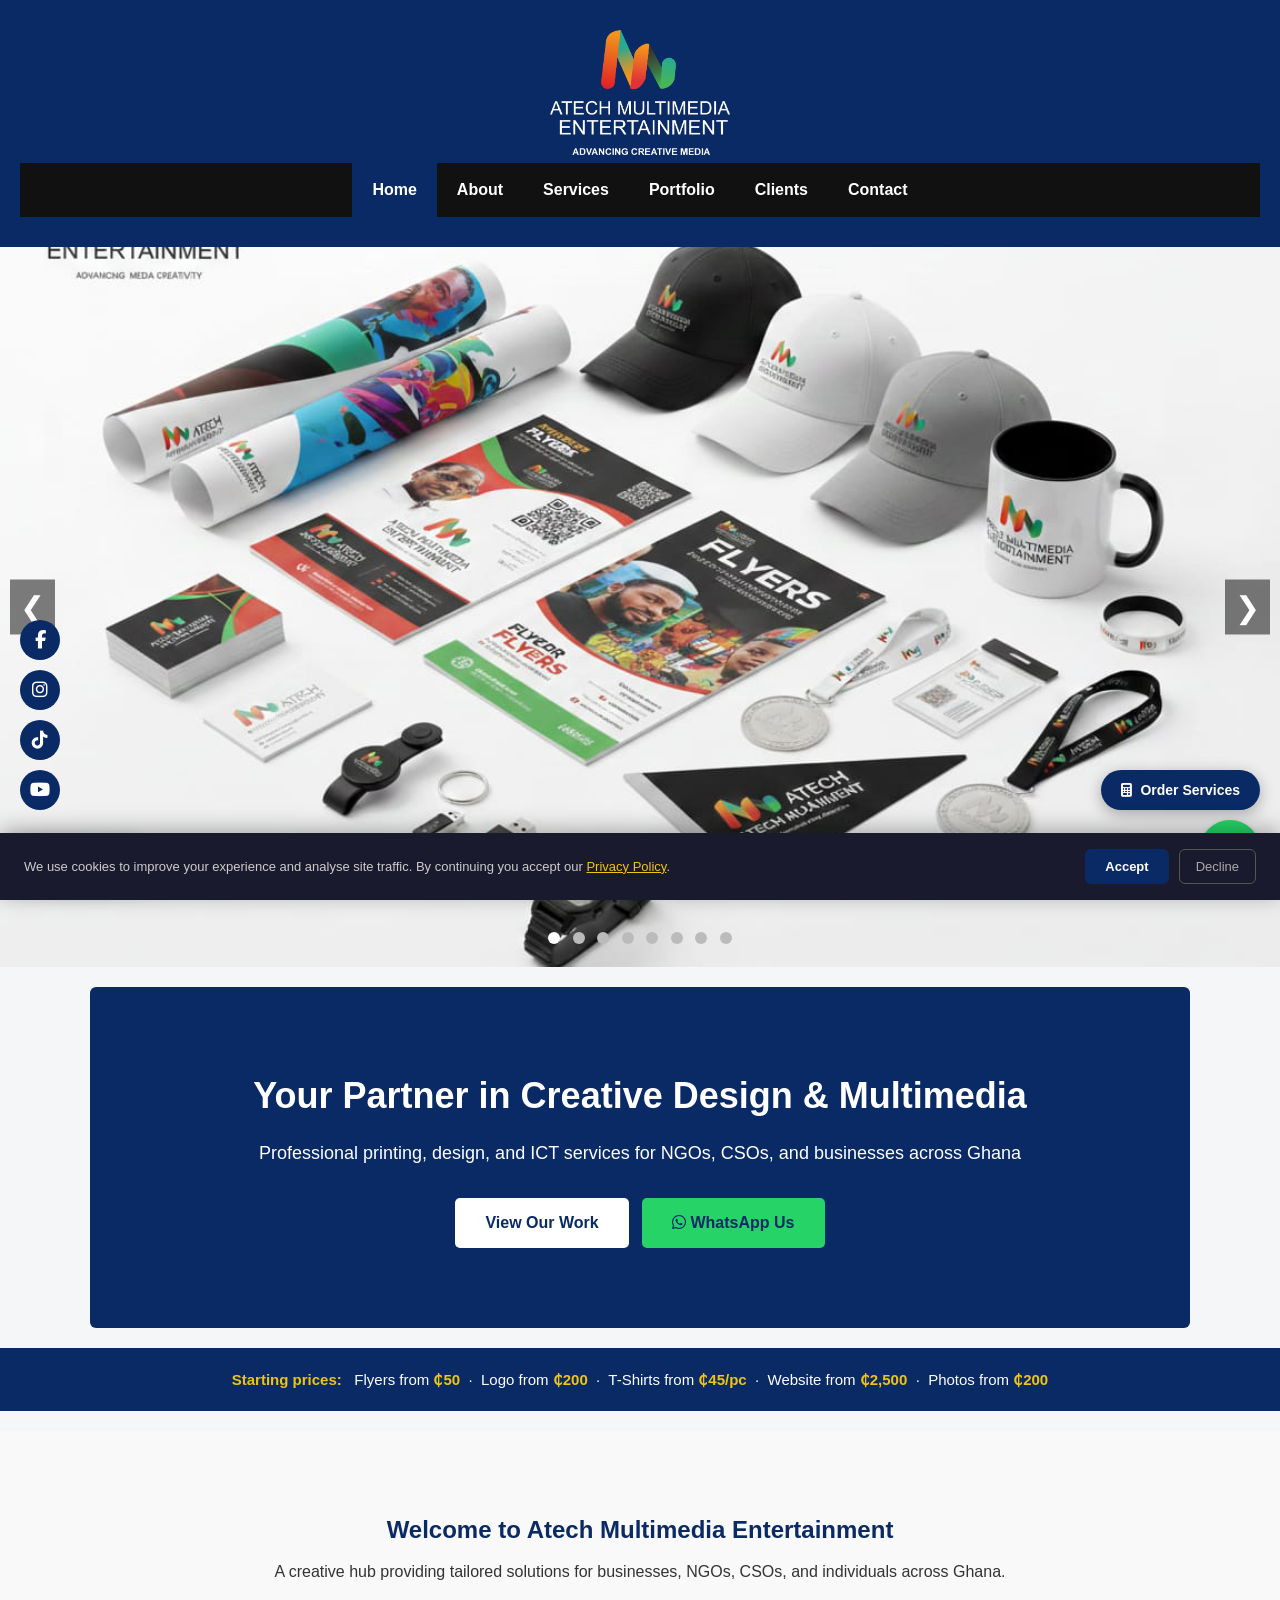
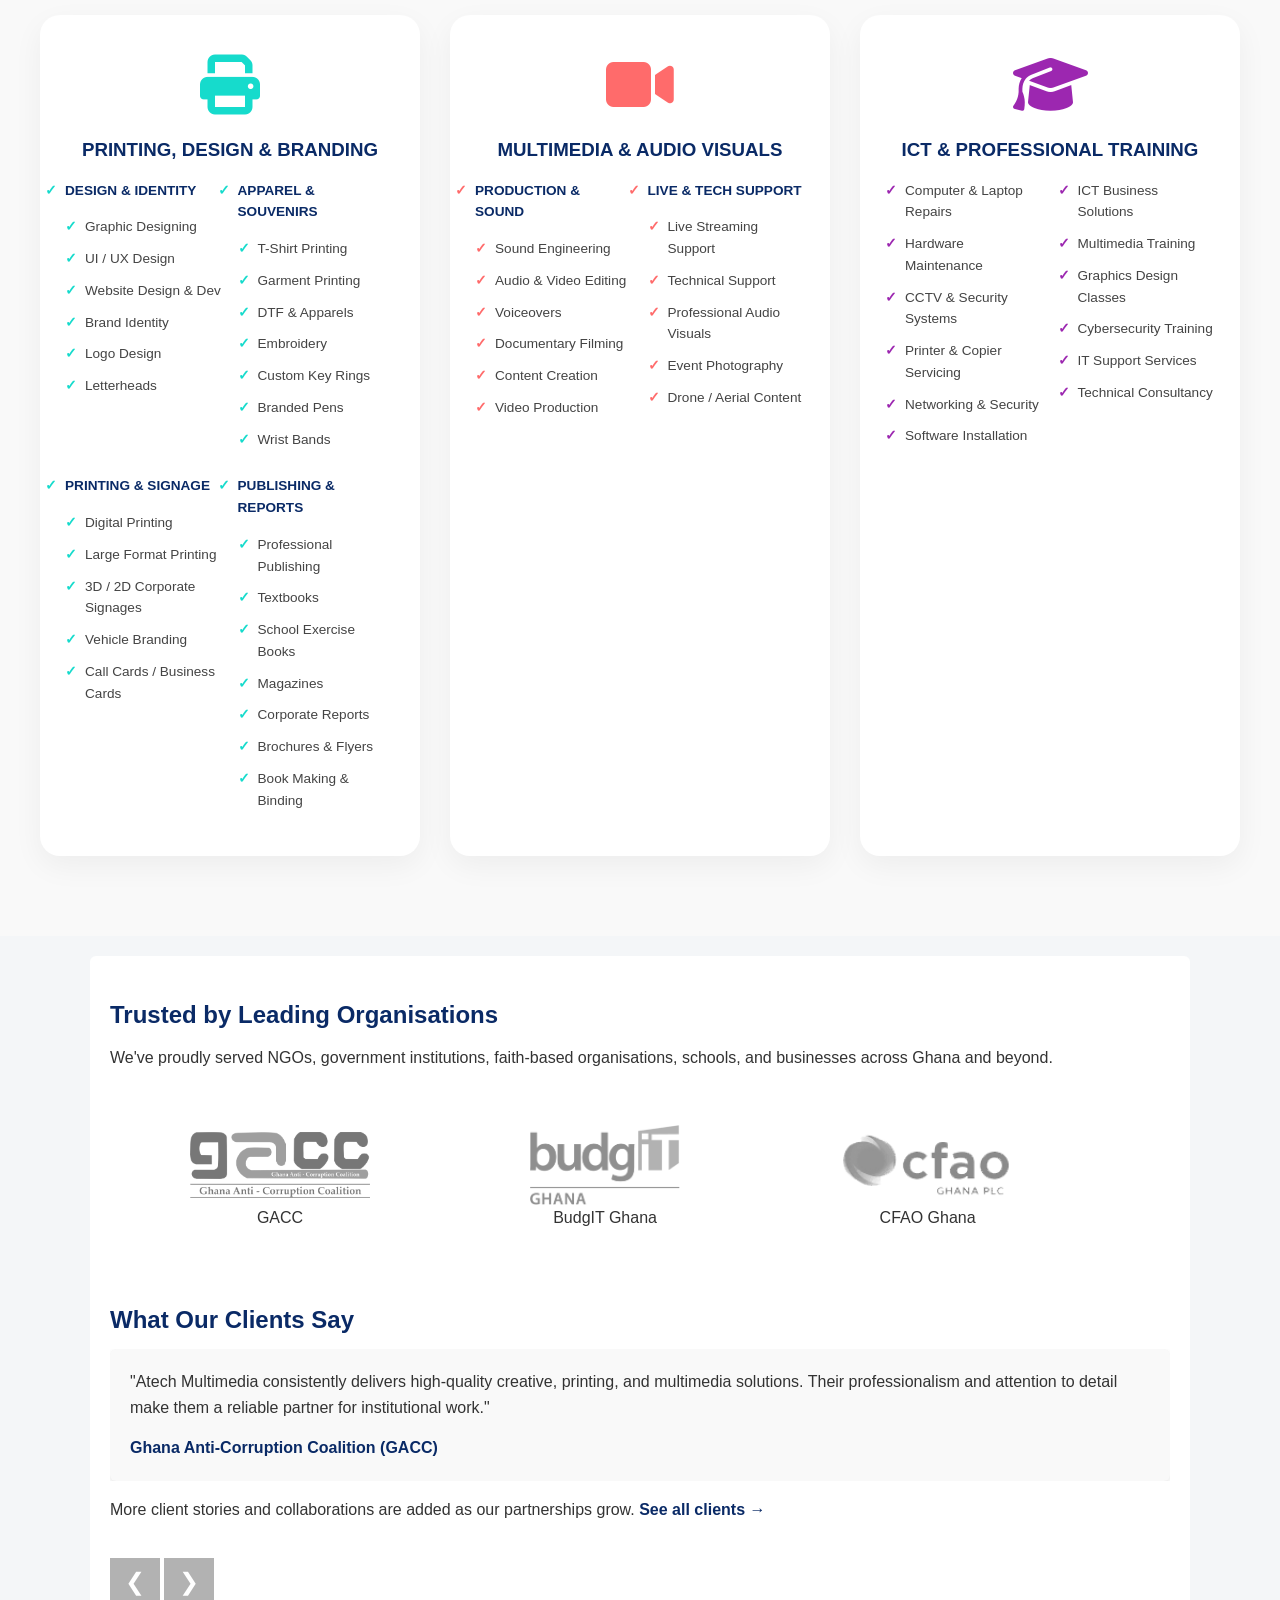
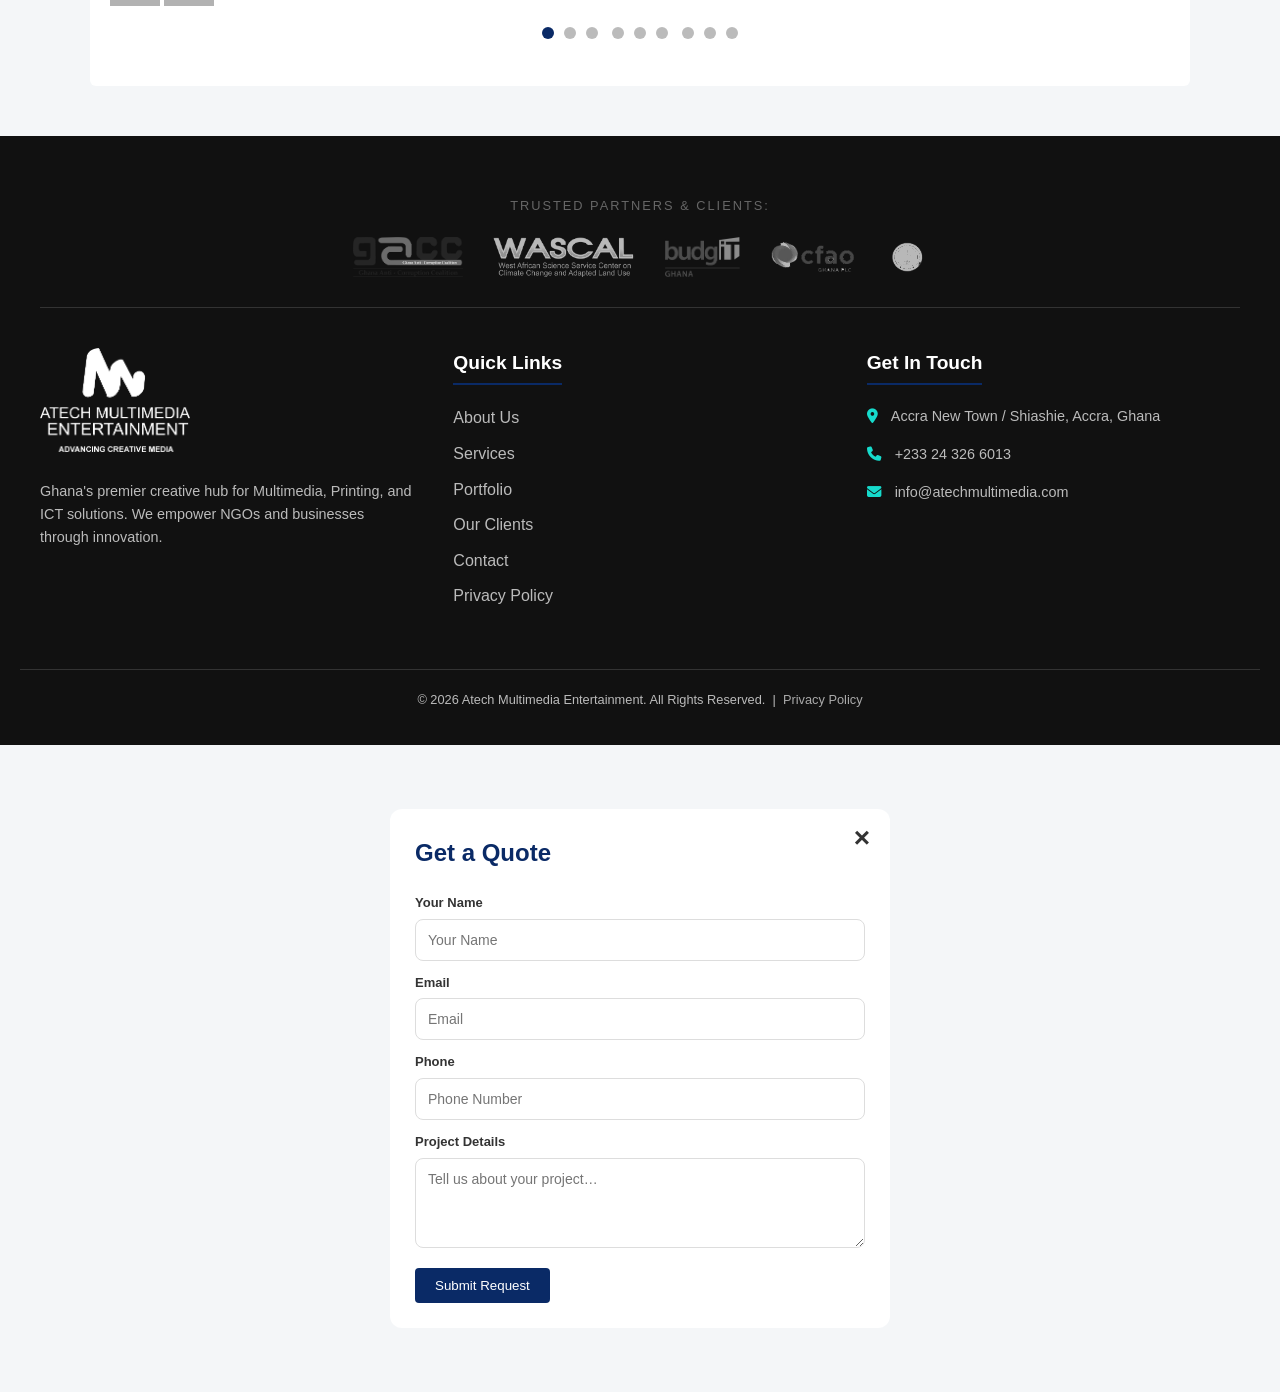
==== commit 5f8f27cc: "Add files via upload" ====
--- a/index.html
+++ b/index.html
@@ -1,1335 +1,556 @@
-
-<!DOCTYPE html>
-<html lang="en">
-<head>
-<link rel="icon" type="image/png" href="images/logo.png">
-<link rel="apple-touch-icon" href="images/logo.png">
-  <meta charset="UTF-8">
-  <meta name="viewport" content="width=device-width, initial-scale=1.0">
-  <title>Home | Atech Multimedia</title>
-  <link rel="stylesheet" href="https://cdnjs.cloudflare.com/ajax/libs/font-awesome/6.5.1/css/all.min.css">
-<link rel="stylesheet" href="style.css">
-</head>
-<body>
-<header>
-  <img src="images/logo.png" alt="Atech Multimedia Logo" class="logo" draggable="false" loading="lazy">
- <nav class="main-nav">
-    <a href="index.html">Home</a>
-    <a href="about.html">About</a>
-    <a href="services.html">Services</a>
-    <a href="portfolio.html">Portfolio</a>
-    <a href="clients.html">Clients</a>
-    <a href="contact.html">Contact</a>
-  </nav>
-</header>
-
-<!-- HERO SLIDER -->
-<div class="hero-slider">
-  <div class="slides">
-    <img src="images/hero1.jpeg" class="slide active" alt="Hero Image 1" draggable="false" loading="lazy">
-    <img src="images/hero2.jpeg" class="slide" alt="Hero Image 2" draggable="false" loading="lazy">
-    <img src="images/hero3.jpeg" class="slide" alt="Hero Image 3" draggable="false" loading="lazy">
-    <img src="images/hero4.jpeg" class="slide" alt="Hero Image 4" draggable="false" loading="lazy">
-    <img src="images/hero5.jpeg" class="slide" alt="Hero Image 5" draggable="false" loading="lazy">
-    <img src="images/hero6.jpeg" class="slide" alt="Hero Image 6" draggable="false" loading="lazy">
-    <img src="images/hero7.jpeg" class="slide" alt="Hero Image 7" draggable="false" loading="lazy">
-    <img src="images/hero8.jpeg" class="slide" alt="Hero Image 8" draggable="false" loading="lazy">
-  </div>
-  <button class="prev">&#10094;</button>
-  <button class="next">&#10095;</button>
-  <div class="dots">
-    <span class="dot active"></span>
-    <span class="dot"></span>
-    <span class="dot"></span>
-    <span class="dot"></span>
-    <span class="dot"></span>
-    <span class="dot"></span>
-    <span class="dot"></span>
-    <span class="dot"></span>
-  </div>
-</div>
-
-<!-- HERO TEXT BELOW SLIDER -->
-<section class="hero">
-  <h2>Your Partner in Creative Design & Multimedia</h2>
-  <p>Professional printing, design, and ICT services for NGOs, CSOs, and businesses</p>
-  <a href="portfolio.html" class="button portfolio-btn">View Portfolio</a>
-</section>
-
-<section class="home-welcome">
-  <div class="container">
-    <h2>Welcome to Atech Multimedia Entertainment</h2>
-    <p class="welcome-intro">A creative Hub providing tailored solutions for businesses, NGOs, and CSOs across Ghana.</p>
-    
-    <div class="service-card">
-  <div class="card-icon"><i class="fas fa-print"></i></div>
-  <h3>PRINTING, DESIGN & BRANDING</h3>
-  
-  <div class="service-list-container">
-    <ul class="service-list">
-      <li style="font-weight: bold; color: #0a2a66; list-style: none; margin-left: -20px; margin-bottom: 5px;">DESIGN & IDENTITY</li>
-      <li>Graphic Designing</li>
-      <li>UI / UX Design</li>
-      <li>Website Design & Dev</li>
-      <li>Brand Identity</li>
-      <li>Logo Design</li>
-      <li>Letterheads</li>
-    </ul>
-
-    <ul class="service-list">
-      <li style="font-weight: bold; color: #0a2a66; list-style: none; margin-left: -20px; margin-bottom: 5px;">APPAREL & SOUVENIRS</li>
-      <li>T-Shirt Printing</li>
-      <li>Garment Printing</li>
-      <li>DTF & Apparels</li>
-      <li>Embroidery</li>
-      <li>Custom Key Rings</li>
-      <li>Branded Pens</li>
-      <li>Wrist Bands</li>
-    </ul>
-  </div>
-
-  <div class="service-list-container" style="margin-top: 15px;">
-    <ul class="service-list">
-      <li style="font-weight: bold; color: #0a2a66; list-style: none; margin-left: -20px; margin-bottom: 5px;">PRINTING & SIGNAGE</li>
-      <li>Digital Printing</li>
-      <li>Large Format Printing</li>
-      <li>3D / 2D Corporate Signages</li>
-      <li>Vehicle Branding</li>
-      <li>Call Cards / Business Cards</li>
-    </ul>
-
-    <ul class="service-list">
-      <li style="font-weight: bold; color: #0a2a66; list-style: none; margin-left: -20px; margin-bottom: 5px;">PUBLISHING & REPORTS</li>
-      <li>Professional Publishing</li>
-      <li>Textbooks</li>
-      <li>School Exercise Books</li>
-      <li>Magazines</li>
-      <li>Corporate Reports</li>
-      <li>Brochures & Flyers</li>
-      <li>Book Making & Binding</li>
-    </ul>
-  </div>
-</div>
-
-<div class="service-card">
-  <div class="card-icon"><i class="fas fa-video"></i></div>
-  <h3>MULTIMEDIA & AUDIO VISUALS</h3>
-  
-  <div class="service-list-container">
-    <ul class="service-list">
-      <li style="font-weight: bold; color: #0a2a66; list-style: none; margin-left: -20px; margin-bottom: 5px;">PRODUCTION & SOUND</li>
-      <li>Sound Engineering</li>
-      <li>Audio & Video Editing</li>
-      <li>Voiceovers</li>
-      <li>Documentary Filming</li>
-      <li>Content Creation</li>
-      <li>Video Prodiction</li>
-    </ul>
-
-    <ul class="service-list">
-      <li style="font-weight: bold; color: #0a2a66; list-style: none; margin-left: -20px; margin-bottom: 5px;">LIVE & TECH SUPPORT</li>
-      <li>Live Streaming Support</li>
-      <li>Technical Support</li>
-      <li>Professional Audio Visuals</li>
-      <li>Event Photography</li>
-      <li>Drone / Aerial Content</li>
-    </ul>
-  </div>
-</div>
-
-      <div class="service-card">
-  <div class="card-icon"><i class="fas fa-graduation-cap"></i></div>
-  <h3>ICT & PROFESSIONAL TRAINING</h3>
-  <div class="service-list-container">
-    <ul class="service-list">
-      <li>Computer & Laptop Repairs</li>
-      <li>Hardware Maintenance</li>
-      <li>CCTV & Security Systems</li> <li>Printer & Copier Servicing</li> <li>Networking & Security</li>
-      <li>Software Installation</li>
-    </ul>
-    
-    <ul class="service-list">
-      <li>ICT Business Solutions</li>
-      <li>Multimedia Training</li>
-      <li>Graphics Design Classes</li>
-      <li>Cybersecurity Training</li>
-      <li>IT Support Services</li>
-      <li>Technical Consultancy</li>
-    </ul>
-  </div>
-</div>
-</section>
-
-<!-- TESTIMONIALS -->
-<section class="testimonials">
-<h2>What Our Clients Say</h2>
-<p class="testimonials-intro">
-  Atech Multimedia has delivered creative and multimedia solutions to a diverse range of organizations. Below are some of the clients we’ve proudly served.
-</p>
-
-<div class="clients-list">
-  <div class="marquee-content">
-    <div class="client-item"><img src="images/gacc-logo.png" alt="GACC"><span>GACC</span></div>
-    <div class="client-item"><img src="images/budit-logo.png" alt="BudgIT"><span>BudgIT Ghana</span></div>
-    <div class="client-item"><img src="images/cfao-logo.png" alt="CFAO"><span>CFAO Ghana</span></div>
-    <div class="client-item"><img src="images/cost-logo.png" alt="Cost"><span>Cost Ghana</span></div>
-    <div class="client-item"><img src="images/pn-africa-logo.png" alt="PN Africa"><span>PN Africa</span></div>
-    <div class="client-item"><img src="images/wascal-logo.png" alt="WASCAL"><span>WASCAL</span></div>
-    <div class="client-item"><img src="images/chraj-logo.png" alt="CHRAJ"><span>CHRAJ</span></div>
-    <div class="client-item"><img src="images/y-sef-logo.png" alt="Y-SEF"><span>Y-SEF</span></div>
-    <div class="client-item"><img src="images/shepherds-outreach-logo.png" alt="Shepherds"><span>Shepherds Outreach</span></div>
-    <div class="client-item"><img src="images/heaven-living-logo.png" alt="Heaven Living"><span>Heaven Living</span></div>
-    <div class="client-item"><img src="images/word-power-logo.png" alt="Word Power"><span>Word Power</span></div>
-    <div class="client-item"><img src="images/victory-bible-church-logo.png" alt="Victory"><span>Victory Bible Church</span></div>
-    <div class="client-item"><img src="images/changemakers-logo.png" alt="Changemakers"><span>Changemakers Chapel</span></div>
-    <div class="client-item"><img src="images/mfr-services-logo.png" alt="MFR"><span>MFR Services</span></div>
-    <div class="client-item"><img src="images/truegod-foundation-logo.png" alt="TrueGod"><span>TrueGod Foundation</span></div>
-    <div class="client-item"><img src="images/wemaintain-properties-logo.png" alt="Wemaintain"><span>Wemaintain Properties</span></div>
-    <div class="client-item"><img src="images/highfield-int-school-logo.png" alt="Highfield"><span>Highfield Int School</span></div>
-    <div class="client-item"><img src="images/egp-logo.png" alt="EGP"><span>EGP</span></div>
-
-    <div class="client-item"><img src="images/gacc-logo.png" alt="GACC"><span>GACC</span></div>
-    <div class="client-item"><img src="images/budit-logo.png" alt="BudgIT"><span>BudgIT Ghana</span></div>
-    <div class="client-item"><img src="images/cfao-logo.png" alt="CFAO"><span>CFAO Ghana</span></div>
-    <div class="client-item"><img src="images/cost-logo.png" alt="Cost"><span>Cost Ghana</span></div>
-    <div class="client-item"><img src="images/pn-africa-logo.png" alt="PN Africa"><span>PN Africa</span></div>
-    <div class="client-item"><img src="images/wascal-logo.png" alt="WASCAL"><span>WASCAL</span></div>
-    <div class="client-item"><img src="images/chraj-logo.png" alt="CHRAJ"><span>CHRAJ</span></div>
-    <div class="client-item"><img src="images/y-sef-logo.png" alt="Y-SEF"><span>Y-SEF</span></div>
-    <div class="client-item"><img src="images/shepherds-outreach-logo.png" alt="Shepherds"><span>Shepherds Outreach</span></div>
-    <div class="client-item"><img src="images/heaven-living-logo.png" alt="Heaven Living"><span>Heaven Living</span></div>
-    <div class="client-item"><img src="images/word-power-logo.png" alt="Word Power"><span>Word Power</span></div>
-    <div class="client-item"><img src="images/victory-bible-church-logo.png" alt="Victory"><span>Victory Bible Church</span></div>
-    <div class="client-item"><img src="images/changemakers-logo.png" alt="Changemakers"><span>Changemakers Chapel</span></div>
-    <div class="client-item"><img src="images/mfr-services-logo.png" alt="MFR"><span>MFR Services</span></div>
-    <div class="client-item"><img src="images/truegod-foundation-logo.png" alt="TrueGod"><span>TrueGod Foundation</span></div>
-    <div class="client-item"><img src="images/wemaintain-properties-logo.png" alt="Wemaintain"><span>Wemaintain Properties</span></div>
-    <div class="client-item"><img src="images/highfield-int-school-logo.png" alt="Highfield"><span>Highfield Int School</span></div>
-    <div class="client-item"><img src="images/egp-logo.png" alt="EGP"><span>EGP</span></div>
-  </div>
-</div>
-
-
-<p class="testimonials-intro">
-  We’ve had the privilege of working with selected organizations who value quality, creativity, and reliability. Here are some of the clients we’ve partnered with — followed by what they say about working with us.
-</p>
-
-<h2>Selected Client Testimonials</h2>
-<div class="testimonial-slider">
-  <div class="testimonial-card">
-    <p>“Atech Multimedia consistently delivers high-quality creative, printing, and multimedia solutions. Their professionalism and attention to detail make them a reliable partner for institutional work.”</p>
-    <h4>Ghana Anti-Corruption Coalition (GACC)</h4>
-  </div>
-  <div class="testimonial-card">
-    <p>“Excellent service and creative execution. The team understands branding and delivers work that meets international standards.”</p>
-    <h4>CFAO Ghana</h4>
-  </div>
-  <div class="testimonial-card">
-    <p>“Timely delivery, clear communication, and quality output. Atech Multimedia is a trusted creative partner for our projects.”</p>
-    <h4>BudgIT Ghana</h4>
-  </div>
-  <div class="testimonial-card">
-    <p>“Their multimedia and design support played a key role in strengthening our public engagement and advocacy work.”</p>
-    <h4>PN Africa</h4>
-  </div>
-  <div class="testimonial-card">
-    <p>“Professional, dependable, and innovative. Atech Multimedia understands faith-based branding and media communication.”</p>
-    <h4>Heaven Living Ministries (Canada)</h4>
-  </div>
-  <div class="testimonial-card">
-    <p>“Reliable service delivery with strong creative insight. We highly recommend Atech Multimedia for multimedia solutions.”</p>
-    <h4>Wemaintain Properties GH</h4>
-  </div>
-  <div class="testimonial-card">
-    <p>“Reliable Partner very Advanced. We highly recommend Atech Multimedia for multimedia solutions.”</p>
-    <h4>Y-SEF</h4>
-  </div>
-  <div class="testimonial-card">
-    <p>“Reliable service delivery with strong creative insight. We highly recommend Atech Multimedia for multimedia solutions.”</p>
-    <h4>ChangeMakers Chapel International</h4>
-  </div>
-  <div class="testimonial-card">
-    <p>“Prompt Service Delivery. We highly recommend Atech Multimedia for multimedia solutions.”</p>
-    <h4>MFR Services</h4>
-  </div>
-</div>
-
-<p class="testimonials-intro">
-  More client stories and collaborations are added as our partnerships grow.
-</p>
-
-<button class="testimonial-prev">&#10094;</button>
-<button class="testimonial-next">&#10095;</button>
-
-<div class="testimonial-dots">
-  <span class="dot active"></span>
-  <span class="dot"></span>
-  <span class="dot"></span>
-  <span class="dot"></span>
-  <span class="dot"></span>
-  <span class="dot"></span>
-  <span class="dot"></span>
-  <span class="dot"></span>
-  <span class="dot"></span>
-</div>
-</section>
-
-<div class="social-floating">
-  <a href="https://www.facebook.com/atechmultimediaentertainment" target="_blank"><i class="fab fa-facebook-f"></i></a>
-  <a href="https://www.instagram.com/atechmultimediagh" target="_blank"><i class="fab fa-instagram"></i></a>
-  <a href="https://www.tiktok.com/@atechmediagh" target="_blank"><i class="fab fa-tiktok"></i></a>
-  <a href="https://www.youtube.com/@atechmultimedia" target="_blank"><i class="fab fa-youtube"></i></a>
-<a href="https://wa.me/233243266013" target="_blank"><i class="fab fa-whatsapp"></i></a>
-</div>
-
-<button id="backToTop" title="Go to top">
-  <i class="fas fa-arrow-up"></i>
-</button>
-
-
-<footer class="main-footer">
-  <div class="footer-partners">
-    <span>Trusted Partners & Clients:</span>
-    <div class="partner-logos-mini">
-      <img src="images/gacc-logo.png" alt="GACC">
-      <img src="images/wascal-logo.png" alt="WASCAL">
-      <img src="images/budit-logo.png" alt="BudgIT">
-      <img src="images/cfao-logo.png" alt="CFAO">
-      <img src="images/chraj-logo.png" alt="CHRAJ">
-    </div>
-  </div>
-
-  <div class="footer-container">
-    <div class="footer-col">
-      <img src="images/logo.png" alt="Atech Logo" class="footer-logo">
-      <p>Ghana's premier creative hub for Multimedia, Printing, and ICT solutions. We empower NGOs and businesses through innovation.</p>
-    </div>
-
-    <div class="footer-col">
-      <h4>Quick Links</h4>
-      <ul>
-        <li><a href="about.html">Our Story</a></li>
-        <li><a href="services.html">Services</a></li>
-        <li><a href="portfolio.html">Portfolio</a></li>
-        <li><a href="contact.html">Contact Us</a></li>
-      </ul>
-    </div>
-
-    <div class="footer-col">
-      <h4>Get In Touch</h4>
-      <p><i class="fas fa-map-marker-alt"></i> Accra, Greater Accra, Ghana</p>
-      <p><i class="fas fa-phone"></i> <a href="tel:+233243266013">+233 24 326 6013</a></p>
-      <p><i class="fas fa-envelope"></i> <a href="mailto:info@atechmultimedia.com">info@atechmultimedia.com</a></p>
-    </div>
-  </div>
-
-  <div class="footer-bottom">
-    <p>&copy; 2026 Atech Multimedia Entertainment. All Rights Reserved.</p>
-  </div>
-</footer>
-
-<div id="quoteModal" class="modal">
-  <div class="atech-modal-content">
-<div style="text-align: center; margin-bottom: 30px; padding: 10px 0; border-bottom: 3px solid #f1c40f;">
-    
-    <div style="margin-bottom: 10px;">
-        <img src="images/logo.png" 
-             alt="Atech Multimedia Logo" 
-             style="max-height: 100px; width: auto; filter: drop-shadow(0px 4px 6px rgba(0,0,0,0.1)); transition: transform 0.3s ease;"
-             onmouseover="this.style.transform='scale(1.05)'" 
-             onmouseout="this.style.transform='scale(1)'"
-             onerror="this.style.display='none'; document.getElementById('logo-fallback').style.display='block';">
-    </div>
-
-    <div id="logo-fallback" style="display:none; font-size: 40px; color: #0a2a66; margin-bottom: 10px;">
-        <i class="fas fa-camera-retro"></i>
-    </div>
-
-    <h1 style="color: #0a2a66; margin: 0; font-size: 26px; font-weight: 800; letter-spacing: 1.5px; text-transform: uppercase;">
-        Atech Multimedia
-    </h1>
-    
-    <div style="display: flex; align-items: center; justify-content: center; gap: 10px; margin-top: 5px;">
-        <span style="height: 1px; width: 30px; background: #ccc;"></span>
-        <p style="color: #666; font-size: 10px; font-weight: bold; text-transform: uppercase; letter-spacing: 2px; margin: 0;">
-            Creative • Digital • IT
-        </p>
-        <span style="height: 1px; width: 30px; background: #ccc;"></span>
-    </div>
-
-    <div style="margin-top: 10px; background: #0a2a66; color: #fff; display: inline-block; padding: 3px 15px; border-radius: 20px; font-size: 11px; font-weight: bold; letter-spacing: 1px;">
-        OFFICIAL ORDER CENTER
-    </div>
-</div>
-
-    <span id="closeModal">&times;</span>
-    <p style="text-align:center; font-size:12px;">Select services to build your quote/receipt</p>
-    
-<div class="order-center-section" style="max-width: 500px; background: #fff; padding: 20px; border-radius: 8px; border: 1px solid #ddd; font-family: 'Segoe UI', sans-serif; box-shadow: 0 2px 10px rgba(0,0,0,0.05);">
-    <h3 style="color: #0a2a66; margin-top: 0; border-bottom: 2px solid #f1c40f; padding-bottom: 8px;"></h3>
-    
-    <div style="margin-bottom: 12px;">
-    <label style="display:block; font-weight:bold; font-size: 13px; margin-bottom: 5px;">Customer Name</label>
-    <input type="text" id="custName" placeholder="Enter name..." style="width:100%; padding:10px; border:1px solid #ccc; border-radius:4px;">
-</div>
-
-<div style="margin-bottom: 12px;">
-    <label style="display:block; font-weight:bold; font-size: 13px; margin-bottom: 5px;">Customer Phone (WhatsApp)</label>
-    <input type="text" id="custPhone" placeholder="024 XXX XXXX" style="width:100%; padding:10px; border:1px solid #ccc; border-radius:4px;">
-</div>
-
-<div style="margin-bottom: 12px;">
-    <label style="display:block; font-weight:bold; font-size: 13px; margin-bottom: 5px;">Customer Region</label>
-    <select id="custRegion" onchange="loadAreas()" style="width:100%; padding:10px; border:1px solid #ccc; border-radius:4px; background:#fff;">
-        <option value="">Select Region</option>
-        <option value="Greater Accra">Greater Accra</option>
-        <option value="Ashanti">Ashanti</option>
-        <option value="Central">Central</option>
-        <option value="Eastern">Eastern</option>
-        <option value="Western">Western</option>
-        <option value="Western North">Western North</option>
-        <option value="Volta">Volta</option>
-        <option value="Oti">Oti</option>
-        <option value="Northern">Northern</option>
-        <option value="North East">North East</option>
-        <option value="Savannah">Savannah</option>
-        <option value="Upper East">Upper East</option>
-        <option value="Upper West">Upper West</option>
-        <option value="Bono">Bono</option>
-        <option value="Bono East">Bono East</option>
-        <option value="Ahafo">Ahafo</option>
-    </select>
-</div>
-
-<div style="margin-bottom: 12px;">
-    <label style="display:block; font-weight:bold; font-size: 13px; margin-bottom: 5px;">Customer Area / Town</label>
-    <select id="custArea" style="width:100%; padding:10px; border:1px solid #ccc; border-radius:4px; background:#fff;">
-        <option value="">Select Area / Town</option>
-    </select>
-</div>
-
-<div style="margin-bottom: 12px;">
-    <label style="display:block; font-weight:bold; font-size: 13px; margin-bottom: 5px;">Digital Address</label>
-    <input type="text" id="custDigitalAddress" placeholder="e.g. GA-123-4567" style="width:100%; padding:10px; border:1px solid #ccc; border-radius:4px;">
-</div>
-
-<script>
-const ghanaAreas = {
-    "Greater Accra": [
-        "37 Military Hospital", "Abeka", "Abelemkpe", "Ablekuma", "Abossey Okai", "Accra", "Achimota", "Adabraka", "Adenta", "Adjiriganor", "Afienya", "Agbogbloshie", "Alajo", "Amasaman", "American House", "Apenkwa", "Airport Residential", "Ashaley Botwe", "Ashaiman", "Ashongman Estates", "Asylum Down", "Atomic", "Avenor", "Awudome", "Ayi Mensah", "Baatsona", "Bubuashie", "Burma Camp", "Cantonments", "Chorkor", "Circle", "Dansoman", "Darkuman", "Dawhenya", "Dome", "Dzorwulu", "East Airport", "East Legon", "Fadama", "Gbawe", "Haatso", "Hillside", "James Town", "Kaneshie", "Kasoa", "Kasoa Iron City", "Kasoa Millennium City", "Kasoa Ofaakor", "Katamanso", "Kokomlemle", "Korle Gonno", "Kotobabi", "Kwabenya", "Labone", "Lakeside", "Lapaz", "Lartebiokoshie", "Laterbiokorshie", "Legon", "Madina", "Makola", "Mallam", "Mamobi", "Mamprobi", "Mataheko", "McCarthy Hill", "New Ashongman", "New Town", "Nima", "North Legon", "Nungua", "Odorkor", "Ofankor", "Old Ashongman", "Osu", "Oyarifa", "Oyibi", "Pig Farm", "Pokuase", "Prampram", "Ridge", "Roman Ridge", "Sakumono", "Santa Maria", "Shiashie", "Sowutuom", "Spintex", "Tabora", "Tema", "Tema Community 1", "Tema Community 10", "Tema Community 11", "Tema Community 12", "Tema Community 18", "Tema Community 19", "Tema Community 2", "Tema Community 25", "Tema Community 3", "Tema Community 4", "Tema Community 5", "Tema Community 6", "Tema Community 7", "Tema Community 8", "Tema Community 9", "Tesano", "Teshie", "Trade Fair", "Trassaco", "Tudu", "Weija", "West Airport", "West Legon"
-    ],
-    "Ashanti": [
-        "Kumasi", "Adum", "Asokwa", "Suame", "Tafo", "Bantama", "Dichemso", "Patasi", "Ahodwo", "Daban", "Atonsu", "Santasi", "Kwadaso", "Ejisu", "KNUST", "Ayeduase", "Bomso", "Tech Junction", "Sokoban", "Abrepo", "Manhyia", "Mampong", "Konongo", "Bekwai", "Ejura", "Obuasi", "Fomena", "Abuakwa", "Atwima", "Offinso", "Effiduase", "Asokore Mampong"
-    ],
-    "Central": [
-        "Cape Coast", "Pedu", "Abura", "University of Cape Coast", "Elmina", "Mankessim", "Kasoa", "Budumburam", "Winneba", "Swedru", "Apam", "Dunkwa-on-Offin", "Twifo Praso", "Agona Nkwanta", "Breman Asikuma"
-    ],
-    "Eastern": [
-        "Koforidua", "Effiduase", "Jumapo", "Akwadum", "Oyoko", "Suhum", "Nsawam", "Aburi", "Akropong", "Akim Oda", "Nkawkaw", "Mpraeso", "Kibi", "Somanya", "Asamankese", "Akosombo", "Atimpoku", "Mampong-Akuapem"
-    ],
-    "Western": [
-        "Sekondi", "Takoradi", "Effia", "Kwesimintsim", "Apowa", "Anaji", "Beach Road", "Tarkwa", "Bogoso", "Prestea", "Axim", "Half Assini", "Shama", "Agona Nkwanta", "Mpohor"
-    ],
-    "Western North": [
-        "Sefwi Wiawso", "Bibiani", "Awaso", "Juaboso", "Bodi", "Dadieso", "Akontombra"
-    ],
-    "Volta": [
-        "Ho", "Hohoe", "Keta", "Anloga", "Aflao", "Kpando", "Dzodze", "Sogakope", "Akatsi", "Adaklu"
-    ],
-    "Oti": [
-        "Dambai", "Nkwanta", "Kadjebi", "Jasikan", "Krachi", "Chinderi"
-    ],
-    "Northern": [
-        "Tamale", "Sagnarigu", "Nyohini", "Lamashegu", "Kalpohin", "Yendi", "Savelugu", "Walewale", "Gushegu", "Karaga"
-    ],
-    "North East": [
-        "Nalerigu", "Gambaga", "Walewale", "Bunkpurugu", "Chereponi", "Yunyoo"
-    ],
-    "Savannah": [
-        "Damongo", "Bole", "Sawla", "Salaga", "Daboya"
-    ],
-    "Upper East": [
-        "Bolgatanga", "Navrongo", "Bawku", "Zebilla", "Paga", "Binduri"
-    ],
-    "Upper West": [
-        "Wa", "Lawra", "Tumu", "Jirapa", "Nadowli", "Lambussie"
-    ],
-    "Bono": [
-        "Sunyani", "Fiapre", "Penkwase", "Berekum", "Dormaa", "Wenchi", "Odumase"
-    ],
-    "Bono East": [
-        "Techiman", "Kintampo", "Nkoranza", "Atebubu", "Prang", "Yeji"
-    ],
-    "Ahafo": [
-        "Goaso", "Bechem", "Kenyasi", "Hwidiem", "Duayaw Nkwanta", "Mim"
-    ]
-};
-
-function loadAreas() {
-    const region = document.getElementById("custRegion").value;
-    const areaSelect = document.getElementById("custArea");
-
-    areaSelect.innerHTML = '<option value="">Select Area / Town</option>';
-
-    if (ghanaAreas[region]) {
-        ghanaAreas[region].forEach(area => {
-            const option = document.createElement("option");
-            option.value = area;
-            option.textContent = area;
-            areaSelect.appendChild(option);
-        });
-    }
-}
-</script>
-
-    <div style="margin-bottom: 15px;">
-        <label style="display:block; font-weight:bold; font-size: 13px; color:#0a2a66; margin-bottom: 5px;">Select Delivery Method:</label>
-        <select id="deliveryMethod" style="width:100%; padding:10px; border:1px solid #ccc; border-radius:4px; background: #f9f9f9; font-weight: bold;">
-            <option value="Pickup">Pickup</option>
-            <option value="Errandground">Errandground</option>
-            <option value="Bolt / Uber">Bolt / Uber</option>
-            <option value="OA Travel / VIP">OA Travel / VIP</option>
-            <option value="Standard Delivery">Standard Delivery</option>
-        </select>
-    </div>
-
-    <div style="display: flex; gap: 8px;">
-        <button onclick="payViaMoMo()" style="background:#f1c40f; flex:1; padding:12px; border:none; border-radius:5px; font-weight:bold; cursor:pointer;">💰 MOMO PAY</button>
-        <button onclick="sendToWhatsApp()" style="background:#25d366; color:white; flex:1; padding:12px; border:none; border-radius:5px; font-weight:bold; cursor:pointer;">💬 WHATSAPP</button>
-        <button id="emailBtn" onclick="sendEmailViaFormspree()" style="background:#3498db; color:white; flex:1; padding:12px; border:none; border-radius:5px; font-weight:bold; cursor:pointer;">📧 EMAIL STAFF</button>
-    </div>
-</div>
-
-<script>
-    // Formspree Endpoint Integrated
-    const FORMSPREE_URL = "https://formspree.io/f/mojnagzr"; 
-
-    async function sendEmailViaFormspree() {
-        const customer = document.getElementById('custName').value;
-        const phone = document.getElementById('custPhone').value;
-        const delivery = document.getElementById('deliveryMethod').value;
-        const btn = document.getElementById('emailBtn');
-
-        if (!customer || !phone) {
-            return alert("Please enter Customer Name and Phone first.");
-        }
-
-        // Visual feedback for sending
-        btn.innerText = "Sending...";
-        btn.disabled = true;
-
-        try {
-            const response = await fetch(FORMSPREE_URL, {
-                method: 'POST',
-                headers: { 'Content-Type': 'application/json', 'Accept': 'application/json' },
-                body: JSON.stringify({
-                    _subject: `New Atech Order: ${customer}`,
-                    customer_name: customer,
-                    customer_phone: phone,
-                    delivery_method: delivery,
-                    email_to: "atechmultimedia@hotmail.com"
-                })
-            });
-
-            if (response.ok) {
-                alert("Order details sent to Atech Hotmail successfully!");
-            } else {
-                alert("Error sending email. Check your Formspree settings.");
-            }
-        } catch (error) {
-            alert("Connection error. Please check your internet.");
-        } finally {
-            btn.innerText = "📧 EMAIL STAFF";
-            btn.disabled = false;
-        }
-    }
-
-    function payViaMoMo() {
-        alert("📢 ATECH MULTIMEDIA MOMO:\nNetwork: MTN\nNumber: 0243266013\nName: Atech Multimedia\n\nPlease use reference as payment note.");
-    }
-
-    function sendToWhatsApp() {
-        const customer = document.getElementById('custName').value || "Client";
-        const phone = "233243266013"; 
-        const msg = encodeURIComponent(`Hello ${customer}, your Atech Multimedia invoice is ready for review.`);
-        window.open(`https://wa.me/${phone}?text=${msg}`, '_blank');
-    }
-</script>
-
-    <label>Select Service:</label>
-<select id="serviceChoice" style="width: 100%; padding: 12px; border-radius: 8px; border: 2px solid #0a2a66; font-family: inherit;">
-    <option value="" data-price="0">-- Select a Service --</option>
-    
-    <optgroup label="🎨 Graphic Design & Branding">
-        <option value="Graphic Designing" data-price="150">General Graphic Design (From ₵150)</option>
-        <option value="Logo Design" data-price="200">Logo Design (From ₵200)</option>
-        <option value="Citation Design" data-price="100">Citation Design (₵100)</option>
-        <option value="Funeral Program Design" data-price="250">Funeral Program Layout (₵250)</option>
-        <option value="Brand Identity Package" data-price="1500">Full Brand Identity (₵1,500)</option>
-        <option value="Social Media Flyers" data-price="50">Social Media Flyers (₵50)</option>
-        <option value="Business Cards" data-price="100">Business Cards (₵100/pack)</option>
-        <option value="Letterhead & Envelope" data-price="150">Stationery Design (₵150)</option>
-    </optgroup>
-
-    <optgroup label="🎬 Video & Media Production">
-        <option value="Video Editing" data-price="500">Video Editing (From ₵500)</option>
-        <option value="Live Streaming (Events)" data-price="1200">Live Streaming (₵1,200)</option>
-        <option value="Drone Videography" data-price="1500">Drone/Aerial Shots (₵1,500)</option>
-        <option value="Documentary Production" data-price="5000">Documentary (From ₵5,000)</option>
-        <option value="TV/Radio Commercial" data-price="2500">Ad Production (₵2,500)</option>
-        <option value="Music Video Shoot" data-price="3000">Music Video (From ₵3,000)</option>
-        <option value="Event Video Coverage" data-price="3000">Full Event Video (₵3,000)</option>
-        <option value="Motion Graphics" data-price="600">Motion Graphics/Intros (₵600)</option>
-    </optgroup>
-
-    <optgroup label="📸 Photography Services">
-        <option value="Studio Photography" data-price="200">Studio Session (From ₵200)</option>
-        <option value="Event Photography" data-price="800">Event Photo Coverage (₵800)</option>
-        <option value="Wedding Photography" data-price="3500">Wedding Package (₵3,500)</option>
-        <option value="Product Photography" data-price="500">Product/Menu Shoot (₵500)</option>
-        <option value="Photo Framing" data-price="150">Photo Framing (From ₵150)</option>
-        <option value="Passport Pictures" data-price="30">Passport Pictures (₵30)</option>
-    </optgroup>
-
-    <optgroup label="🖨️ Printing & Physical Branding">
-        <option value="T-Shirt Printing" data-price="45">T-Shirt Printing (₵45/pc)</option>
-        <option value="Large Format Printing" data-price="80">Large Format (₵80/sqft)</option>
-        <option value="Banner/Flex Printing" data-price="150">Banners (From ₵150)</option>
-        <option value="Sticker/Label Printing" data-price="50">Stickers/Labels (₵50)</option>
-        <option value="PVC ID Cards" data-price="40">PVC ID Cards (₵40/pc)</option>
-        <option value="Souvenir Branding" data-price="100">Mug/Souvenir Branding (₵100)</option>
-        <option value="Pull-up Banners" data-price="800">Pull-up Banners (₵800)</option>
-        <option value="Signboard Construction" data-price="1200">Signboard/Lightbox (From ₵1200)</option>
-    </optgroup>
-
-    <optgroup label="🌐 ICT & Digital Solutions">
-        <option value="Website Design" data-price="2500">Website Development (₵2,500)</option>
-        <option value="E-commerce Store" data-price="4500">Online Store Setup (₵4,500)</option>
-        <option value="Social Media Management" data-price="800">Monthly Social Mgt (₵800)</option>
-        <option value="Bulk SMS Service" data-price="200">Bulk SMS Setup (₵200)</option>
-        <option value="Digital Marketing Ads" data-price="500">FB/Google Ads Setup (₵500)</option>
-        <option value="Domain & Hosting" data-price="600">Domain & Hosting (₵600/yr)</option>
-    </optgroup>
-
-    <optgroup label="💻 Tech Support & Maintenance">
-        <option value="Laptop/PC Repair" data-price="200">Computer Repair (Service ₵200)</option>
-        <option value="Software Installation" data-price="100">Software Setup (₵100)</option>
-        <option value="OS Formatting" data-price="150">Windows/OS Install (₵150)</option>
-        <option value="CCTV Installation" data-price="500">CCTV Setup (Labor ₵500)</option>
-        <option value="Network Setup" data-price="1000">Office Networking (₵1,000)</option>
-        <option value="Data Recovery" data-price="300">Data Recovery (From ₵300)</option>
-    </optgroup>
-
-    <optgroup label="🤝 Consultancy & Training">
-        <option value="Media Consultancy" data-price="1000">Media Consultancy (₵1,000)</option>
-        <option value="ICT Training" data-price="1500">IT Training Session (₵1,500)</option>
-        <option value="IT Support Contract" data-price="2000">Monthly IT Support (₵2,000)</option>
-    </optgroup>
-
- <optgroup label="🚚 DELIVERY & PICKUP (GHANA)">
-                <option value="Pickup (Accra New Town Office)" data-price="0">Self-Pickup: Accra New Town Office (FREE)</option>
-                <option value="Delivery (Kasoa Area)" data-price="30">Delivery: Kasoa Area (₵30)</option>
-                <option value="Delivery (Accra Central)" data-price="60">Delivery: Accra Central (₵60)</option>
-                <option value="Delivery (Tema/Ashaiman)" data-price="80">Delivery: Tema/Ashaiman (₵80)</option>
-                <option value="Delivery (Kumasi/Takoradi)" data-price="120">Delivery: Kumasi/Takoradi (₵120)</option>
-                <option value="Delivery (Tamale/North)" data-price="180">Delivery: Tamale/North (₵180)</option>
-                <option value="Delivery (Other Regions)" data-price="100">Delivery: Other Regions (₵100)</option>
-            </optgroup>
-
-</select>
-
-    <label>Quantity:</label>
-    <input type="number" id="serviceQty" value="1" min="1">
-    
-    <button onclick="addItem()" style="width:100%; background:#0a2a66; color:white; padding:10px; margin-top:10px; border:none; border-radius:5px; cursor:pointer;">+ Add to List</button>
-
-    <hr style="margin:20px 0; border:0; border-top:1px solid #eee;">
-    
-    <div id="itemList" style="max-height:150px; overflow-y:auto; margin-bottom:10px;">
-        </div>
-
-    <div class="price-display-box">
-      <p style="margin:0; font-size:14px; color:#666;">Grand Total</p>
-      <h3 id="displayPrice">₵0</h3>
-    </div>
-
-  <div id="bankInfoBox" style="display:none; background: #eef2f7; padding: 15px; border-radius: 10px; border-left: 5px solid #0a2a66; margin-bottom: 15px;">
-        <h4 style="margin:0; color:#0a2a66;">Bank Transfer Details:</h4>
-        <p style="margin: 5px 0; font-size: 14px;">Bank: [Your Bank]<br>Acc: [Your Number]</p>
-    </div>
-
-    <div style="margin-bottom: 12px;">
-        <button class="btn-inv" onclick="generateInvoice()" style="background: #6c757d; color: white; width: 100%; padding: 15px; border: none; border-radius: 8px; font-weight: bold; cursor: pointer; display: block;">
-            <i class="fas fa-file-invoice"></i> Admin: Print Receipt / Invoice
-        </button>
-    </div>
-  </div>
-</div>
-
-<button id="quoteBtn">
-  <i class="fas fa-calculator"></i> Order Services
-</button>
-  
-<!-- ===== FINAL INTEGRATED SCRIPT ===== -->
-<script>
-document.addEventListener("DOMContentLoaded", () => {
-// STICKY BLACK NAV LOGIC
-const navbar = document.querySelector("nav");
-const stickyPoint = navbar.offsetTop; // Remembers original position
-
-window.onscroll = () => {
-  if (window.pageYOffset >= stickyPoint) {
-    navbar.classList.add("sticky-nav");
-  } else {
-    navbar.classList.remove("sticky-nav");
-  }
-};
-
-// ===== BACK TO TOP LOGIC =====
-  const backToTopBtn = document.getElementById("backToTop");
-
-  window.addEventListener('scroll', () => {
-    // Button appears after scrolling down 500px
-    if (window.pageYOffset > 500) {
-      backToTopBtn.style.display = "block";
-    } else {
-      backToTopBtn.style.display = "none";
-    }
-  });
-
-  backToTopBtn.onclick = () => {
-    window.scrollTo({ top: 0, behavior: 'smooth' });
-  };
-
-  // ===== HERO SLIDER =====
-  const slides = document.querySelectorAll(".hero-slider .slide");
-  const heroDots = document.querySelectorAll(".hero-slider .dot");
-  const heroNext = document.querySelector(".hero-slider .next");
-  const heroPrev = document.querySelector(".hero-slider .prev");
-  let heroIndex = 0;
-  function showHeroSlide(n) {
-    slides.forEach((s,i) => s.classList.toggle("active", i === n));
-    heroDots.forEach((d,i) => d.classList.toggle("active", i === n));
-  }
-  heroNext.onclick = () => { heroIndex = (heroIndex + 1) % slides.length; showHeroSlide(heroIndex); };
-  heroPrev.onclick = () => { heroIndex = (heroIndex - 1 + slides.length) % slides.length; showHeroSlide(heroIndex); };
-  heroDots.forEach((dot, i) => dot.onclick = () => { heroIndex = i; showHeroSlide(heroIndex); });
-  setInterval(() => { heroIndex = (heroIndex + 1) % slides.length; showHeroSlide(heroIndex); }, 5000);
-  showHeroSlide(heroIndex);
-
-  // ===== TESTIMONIALS SLIDER =====
-  const slider = document.querySelector(".testimonial-slider");
-  const cards = document.querySelectorAll(".testimonial-card");
-  const nextBtn = document.querySelector(".testimonial-next");
-  const prevBtn = document.querySelector(".testimonial-prev");
-  const dots = document.querySelectorAll(".testimonial-dots .dot");
-  let index = 0;
-  function showSlide(n) {
-    cards.forEach(card => card.classList.remove("active","prev","next"));
-    cards[n].classList.add("active");
-    cards[(n - 1 + cards.length) % cards.length].classList.add("prev");
-    cards[(n + 1) % cards.length].classList.add("next");
-    dots.forEach((dot, i) => dot.classList.toggle("active", i === n));
-    slider.scrollLeft = (cards[0].offsetWidth + 20) * n;
-  }
-  nextBtn.onclick = () => { index = (index + 1) % cards.length; showSlide(index); };
-  prevBtn.onclick = () => { index = (index - 1 + cards.length) % cards.length; showSlide(index); };
-  dots.forEach((dot, i) => { dot.onclick = () => { index = i; showSlide(index); }; });
-  setInterval(() => { index = (index + 1) % cards.length; showSlide(index); }, 6000);
-  showSlide(index);
-
-  // MODAL LOGIC
-const modal = document.getElementById("quoteModal");
-const btn = document.getElementById("quoteBtn");
-const closeBtn = document.querySelector(".close");
-
-// Open modal when clicking the button
-btn.onclick = function() {
-  modal.style.display = "block";
-}
-
-// Close modal when clicking the X
-closeBtn.onclick = function() {
-  modal.style.display = "none";
-}
-
-// Close modal if clicking outside the box
-window.onclick = function(event) {
-  if (event.target == modal) {
-    modal.style.display = "none";
-  }
-}
-
-  // ===== FULL IMAGE PROTECTION WITH FEEDBACK =====
-  const images = document.querySelectorAll('img');
-  images.forEach(img => {
-    img.addEventListener('contextmenu', e => {
-      e.preventDefault();
-      img.style.transition = 'transform 0.1s';
-      img.style.transform = 'scale(0.98)';
-      setTimeout(() => { img.style.transform = 'scale(1)'; }, 100);
-    });
-    let pressTimer;
-    img.addEventListener('touchstart', e => {
-      pressTimer = setTimeout(() => {
-        e.preventDefault();
-        img.style.transition = 'opacity 0.2s';
-        img.style.opacity = '0.6';
-        setTimeout(() => { img.style.opacity = '1'; }, 200);
-      }, 600);
-    });
-    img.addEventListener('touchend', () => { clearTimeout(pressTimer); });
-    img.addEventListener('touchmove', () => { clearTimeout(pressTimer); });
-    img.addEventListener('dragstart', e => e.preventDefault());
-    img.addEventListener('mousedown', e => e.preventDefault());
-    img.setAttribute('draggable', 'false');
-    img.addEventListener('selectstart', e => e.preventDefault());
-  });
-});
-
-
-
-/**
- * ATECH MULTIMEDIA - EMERGENCY RESCUE SCRIPT
- * This version includes "Safety Checks" to prevent the Order Center from disappearing.
- */
-
-document.addEventListener("DOMContentLoaded", () => {
-    // UI Elements
-    const navbar = document.querySelector("nav");
-    const backToTopBtn = document.getElementById("backToTop");
-    const modal = document.getElementById("quoteModal");
-    const openBtn = document.getElementById("quoteBtn");
-    const closeBtn = document.querySelector(".close") || document.getElementById("closeModal");
-
-    // 1. Sticky Nav & Scroll
-    window.onscroll = () => {
-        if (navbar && window.pageYOffset > 100) navbar.classList.add("sticky-nav");
-        else if (navbar) navbar.classList.remove("sticky-nav");
-        if (backToTopBtn) backToTopBtn.style.display = window.pageYOffset > 500 ? "block" : "none";
-    };
-
-    // 2. Modal Logic (The Order Center Trigger)
-    if (openBtn && modal) {
-        openBtn.onclick = () => { modal.style.display = "block"; };
-    }
-    if (closeBtn && modal) {
-        closeBtn.onclick = () => { modal.style.display = "none"; };
-    }
-    window.onclick = (e) => { 
-        if (modal && e.target == modal) modal.style.display = "none"; 
-    };
-
-    // 3. Slider Logic
-    const slides = document.querySelectorAll(".hero-slider .slide");
-    if (slides.length > 0) {
-        let heroIndex = 0;
-        const showHeroSlide = (n) => {
-            slides.forEach((s, i) => s.classList.toggle("active", i === n));
-        };
-        setInterval(() => {
-            heroIndex = (heroIndex + 1) % slides.length;
-            showHeroSlide(heroIndex);
-        }, 5000);
-    }
-});
-
-// 4. ORDER MANAGEMENT (The Calculator)
-let orderItems = [];
-
-function addItem() {
-    const choice = document.getElementById('serviceChoice');
-    const qtyInput = document.getElementById('serviceQty');
-    
-    if (!choice || !choice.value) return alert("Select a service first!");
-
-    const serviceName = choice.value;
-    const unitPrice = parseFloat(choice.options[choice.selectedIndex].getAttribute('data-price')) || 0;
-    const qty = parseInt(qtyInput.value) || 1;
-
-    orderItems.push({ name: serviceName, qty: qty, unit: unitPrice, subtotal: unitPrice * qty });
-    
-    renderItems();
-    updateTotal();
-    
-    choice.selectedIndex = 0;
-    qtyInput.value = 1;
-}
-
-function renderItems() {
-    const listDiv = document.getElementById('itemList');
-    if (!listDiv) return; // Prevents disappearing if ID is missing
-
-    if (orderItems.length === 0) {
-        listDiv.innerHTML = '<p style="text-align:center; color:#999;">Items will appear here...</p>';
-        return;
-    }
-    
-    listDiv.innerHTML = orderItems.map((item, i) => `
-        <div style="display:flex; justify-content:space-between; padding:10px 0; border-bottom:1px solid #eee;">
-            <span>${item.qty}x ${item.name}</span>
-            <span>₵${item.subtotal.toLocaleString()} <b onclick="removeItem(${i})" style="color:red; cursor:pointer; margin-left:10px;">&times;</b></span>
-        </div>
-    `).join('');
-}
-
-function removeItem(i) {
-    orderItems.splice(i, 1);
-    renderItems();
-    updateTotal();
-}
-
-function updateTotal() {
-    const total = orderItems.reduce((sum, item) => sum + item.subtotal, 0);
-    const displayPrice = document.getElementById('displayPrice');
-    if (displayPrice) displayPrice.innerText = "₵" + total.toLocaleString();
-}
-
-// 5. DOCUMENT GENERATION
-function generateInvoice() {
-    if (orderItems.length === 0) return alert("No items to print! Please add items first.");
-    
-    const SECRET = "ATECH2026"; 
-    const auth = prompt("🔐 Admin Authorization Required:");
-    if (auth !== SECRET) return alert("Access Denied.");
-
-    // Data Extraction
-    const customer = document.getElementById('custName').value || "Valued Client";
-    const custPhone = document.getElementById('custPhone')?.value || "N/A";
-    const deliveryMethod = prompt("Select Delivery (Pickup, Errandground, Bolt, OA Travel):", "Pickup");
-
-    const subtotalRaw = orderItems.reduce((sum, item) => sum + item.subtotal, 0);
-    
-    // Ghanaian Tax Calculations
-    const nhil = subtotalRaw * 0.025;    
-    const getFund = subtotalRaw * 0.025; 
-    const vat = (subtotalRaw + nhil + getFund) * 0.15; 
-    const grandTotal = subtotalRaw + nhil + getFund + vat;
-
-    const deposit = (grandTotal * 0.7).toFixed(1);
-    const balance = (grandTotal * 0.3).toFixed(1);
-
-    const isPaid = confirm("OK for PAID RECEIPT / Cancel for UNPAID INVOICE");
-    const type = isPaid ? 'OFFICIAL RECEIPT' : 'OFFICIAL INVOICE';
-    const refNumber = "ATECH-" + Math.floor(10000 + Math.random() * 90000);
-
-    const printWindow = window.open('', '_blank');
-    printWindow.document.write(`
-        <html>
-        <head>
-            <title>${type} - ${customer}</title>
-            <style>
-                @page { size: A4; margin: 0; }
-                html, body { margin: 0; padding: 0; width: 210mm; font-family: 'Segoe UI', Tahoma, sans-serif; background: white; }
-                .page-container { width: 210mm; min-height: 297mm; padding: 15mm 20mm; box-sizing: border-box; display: flex; flex-direction: column; position: relative; }
-                .watermark { position: fixed; top: 50%; left: 50%; transform: translate(-50%, -50%) rotate(-30deg); width: 450px; opacity: 0.05; z-index: 0; pointer-events: none; }
-                
-                .header { display: flex; justify-content: space-between; align-items: center; border-bottom: 5px solid #0a2a66; padding-bottom: 15px; z-index: 1; }
-                .logo-top { height: 70px; }
-                .brand-title h1 { margin: 0; color: #0a2a66; font-size: 26px; }
-
-                .content-area { flex-grow: 1; margin-top: 30px; z-index: 1; }
-                table { width: 100%; border-collapse: collapse; }
-                th { text-align: left; padding: 10px; border-bottom: 2px solid #333; background: #f8f9fa; font-size: 12px; }
-                td { padding: 12px 10px; border-bottom: 1px solid #eee; font-size: 13px; }
-
-                .footer-wrapper { margin-top: auto; page-break-inside: avoid; z-index: 1; padding-top: 20px; }
-                
-                .deposit-highlight { 
-                    text-align: right; 
-                    border-right: 10px solid #f1c40f; 
-                    padding: 15px 20px; 
-                    background: #FFFDF0; 
-                    margin-bottom: 30px;
-                }
-
-                .summary-flex { display: flex; justify-content: space-between; align-items: flex-end; margin-bottom: 30px; }
-                .stamps-container { display: flex; gap: 40px; align-items: flex-end; }
-                .stamp-box { text-align: center; width: 140px; }
-                .stamp-box img { width: 100px; height: auto; display: block; margin: 0 auto; }
-                .stamp-line { border-top: 1.5px solid #333; font-size: 10px; font-weight: bold; padding-top: 8px; margin-top: 5px; }
-
-                .totals-box { width: 300px; font-size: 14px; font-weight: bold; line-height: 1.8; }
-                .total-row { display: flex; justify-content: space-between; }
-                .grand-total { border-top: 2px solid #0a2a66; margin-top: 5px; padding-top: 5px; color: #0a2a66; font-size: 22px; display: flex; justify-content: space-between; align-items: center; }
-
-                .location-footer { text-align: center; border-top: 1px solid #ddd; padding-top: 15px; font-size: 11px; margin-top: 20px; }
-            </style>
-        </head>
-        <body>
-            <img src="images/logo.png" class="watermark">
-            <div class="page-container">
-                <div class="header">
-                    <img src="images/logo.png" class="logo-top">
-                    <div class="brand-title">
-                        <h1>ATECH MULTIMEDIA</h1>
-                        <p style="margin:0; font-size:9px; font-weight:bold; letter-spacing:2px;">CREATIVE • DIGITAL • ICT SOLUTIONS</p>
-                    </div>
-                </div>
-
-                <div style="display:flex; justify-content:space-between; margin-top:20px; font-size:13px;">
-                    <div>
-                        <b style="color: #0a2a66;">BILLED TO:</b><br>
-                        <span style="font-size:18px; font-weight:900;">${customer}</span><br>
-                        <span>Tel: ${custPhone}</span><br>
-                        <span>REF: ${refNumber}</span>
-                    </div>
-                    <div style="text-align:right;">
-                        <b style="color:#0a2a66; font-size:20px;">${type}</b><br>
-                        <span>DATE: ${new Date().toLocaleDateString('en-GB')}</span><br>
-                        <span style="background:#eee; padding:2px 8px; border-radius:4px; font-weight:bold; font-size:11px;">DELIVERY: ${deliveryMethod.toUpperCase()}</span>
-                    </div>
-                </div>
-
-                <div class="content-area">
-                    <table>
-                        <thead><tr><th>Description</th><th style="text-align:center;">Unit Cost</th><th style="text-align:center;">Qty</th><th style="text-align:right;">Total</th></tr></thead>
-                        <tbody>
-                            ${orderItems.map(item => `
-                                <tr>
-                                    <td>${item.name}</td>
-                                    <td style="text-align:center;">₵ ${(item.subtotal / item.qty).toLocaleString(undefined, {minimumFractionDigits: 2})}</td>
-                                    <td style="text-align:center;">${item.qty}</td>
-                                    <td style="text-align:right;">₵ ${item.subtotal.toLocaleString()}</td>
-                                </tr>
-                            `).join('')}
-                        </tbody>
-                    </table>
-                </div>
-
-                <div class="footer-wrapper">
-                    <div class="deposit-highlight">
-                        <h3 style="margin:0; color:#d35400;">70% COMMITMENT DEPOSIT: ₵ ${deposit}</h3>
-                        <p style="margin:5px 0 0 0; color:#666; font-weight:bold;">REMAINING BALANCE (30%): ₵ ${balance}</p>
-                    </div>
-
-                    <div class="summary-flex">
-                        <div class="stamps-container">
-                            <div class="stamp-box">
-                                <img src="images/stamp.png" onerror="this.style.visibility='hidden'">
-                                <div class="stamp-line">AUTHORISED STAMP</div>
-                            </div>
-                            <div class="stamp-box">
-                                <img src="images/signature.png" onerror="this.style.visibility='hidden'">
-                                <div class="stamp-line">MANAGER SIGNATURE</div>
-                            </div>
-                        </div>
-
-                        <div class="totals-box">
-                            <div class="total-row"><span>SUBTOTAL:</span> <span>₵ ${subtotalRaw.toLocaleString()}</span></div>
-                            <div class="total-row"><span>NHIL (2.5%):</span> <span>₵ ${nhil.toFixed(2)}</span></div>
-                            <div class="total-row"><span>GETFUND (2.5%):</span> <span>₵ ${getFund.toFixed(2)}</span></div>
-                            <div class="total-row"><span>VAT (15%):</span> <span>₵ ${vat.toFixed(2)}</span></div>
-                            <div class="total-row grand-total"><span>GRAND TOTAL:</span> <span>₵ ${grandTotal.toLocaleString()}</span></div>
-                        </div>
-                    </div>
-
-                    <div class="location-footer">
-                        <p><b>PAYMENT:</b> MOMO (MTN): 0243266013 (ATECH MULTIMEDIA)</p>
-                        <p style="font-weight:900; color:#0a2a66; text-transform:uppercase; margin:5px 0;">"Excellence in Digital & Creative Solutions"</p>
-                        <p>ACCRA NEW TOWN / SHIASHIE EAST LEGON | 0243266013</p>
-                    </div>
-                </div>
-            </div>
-        </body>
-        </html>
-    `);
-    
-    printWindow.document.close();
-    printWindow.onload = () => {
-        printWindow.print();
-        printWindow.onafterprint = () => { printWindow.close(); };
-    };
-} // Closes generateInvoice
-
-</script>
-
-<!DOCTYPE html>
-<html lang="en">
-<head>
-<meta charset="UTF-8">
-<meta name="viewport" content="width=device-width, initial-scale=1.0">
-<title>Atech Multimedia Live Chat</title>
-<style>
-/* Reset & Layout */
-* { box-sizing: border-box; margin: 0; padding: 0; font-family: 'Segoe UI', Tahoma, Geneva, Verdana, sans-serif; }
-html, body { overflow-x: hidden; width: 100%; background: transparent; }
-
-/* Floating Button */
-.chat-toggle {
-  position: fixed; bottom: 20px; right: 20px; width: 120px; height: 46px;
-  border: none; border-radius: 14px; background: #0a2a66; color: #fff;
-  font-size: 15px; font-weight: 600; cursor: pointer; box-shadow: 0 8px 20px rgba(10,42,102,0.28);
-  z-index: 9999;
-}
-
-/* Chat Widget */
-.chat-widget {
-  position: fixed; bottom: 95px; right: 20px; width: 360px; max-width: calc(100vw - 40px);
-  height: 600px; max-height: 85vh; background: #fff; border-radius: 18px;
-  overflow: hidden; box-shadow: 0 15px 45px rgba(0,0,0,0.2);
-  display: none; flex-direction: column; z-index: 9999; border: 1px solid #e5e5e5;
-}
-.chat-widget.active { display: flex; animation: fadeIn 0.3s ease; }
-
-.chat-header { background: #0a2a66; color: white; padding: 14px 18px; display: flex; align-items: center; justify-content: space-between; }
-.chat-header-left { display: flex; align-items: center; gap: 12px; }
-.chat-header-left img { width: 38px; height: 38px; object-fit: contain; }
-
-.status-dot { width: 8px; height: 8px; border-radius: 50%; background: #44eb44; box-shadow: 0 0 0 rgba(68, 235, 68, 0.4); animation: pulse 1.5s infinite; }
-@keyframes pulse {
-  0% { transform: scale(0.95); box-shadow: 0 0 0 0 rgba(68, 235, 68, 0.7); }
-  70% { transform: scale(1); box-shadow: 0 0 0 6px rgba(68, 235, 68, 0); }
-  100% { transform: scale(0.95); box-shadow: 0 0 0 0 rgba(68, 235, 68, 0); }
-}
-
-.chat-body { flex:1; padding:16px; overflow-y:auto; background:#f9fbff; display:flex; flex-direction:column; gap:12px; }
-.message-wrapper { display: flex; align-items: flex-end; gap: 8px; max-width: 100%; }
-.bot-avatar { width: 25px; height: 25px; border-radius: 50%; object-fit: contain; flex-shrink: 0; }
-.message { padding:12px 14px; border-radius:15px; font-size:14px; line-height:1.4; word-wrap: break-word; }
-.bot-message { background:white; color:#333; border:1px solid #eee; border-bottom-left-radius:2px; max-width: 85%; }
-.user-message { background: linear-gradient(135deg, #0a2a66, #00bcd4); color:white; border-bottom-right-radius:2px; align-self: flex-end; }
-.user-wrapper { align-self: flex-end; flex-direction: row-reverse; }
-
-.suggestion-box { display: flex; flex-wrap: wrap; gap: 6px; margin-top: 10px; }
-.suggestion-btn, .suggestion-box button { 
-    background: #0a2a66; color: white; border: none; border-radius: 18px; 
-    padding: 7px 12px; cursor: pointer; font-size: 12px; margin-top: 5px;
-}
-
-.chat-footer { padding:12px; border-top:1px solid #eee; background:white; display:flex; gap:8px; }
-.chat-footer input { flex:1; border:1px solid #ddd; border-radius:20px; padding:10px 15px; outline:none; }
-.send-btn { background:#0a2a66; border:none; color:white; width:40px; height:40px; border-radius:50%; cursor:pointer; }
-
-.full-service-list strong { display:block; margin-top:12px; color: #0a2a66; border-bottom: 1px solid #eee; font-size: 11px; padding-bottom: 2px; text-transform: uppercase; }
-
-@keyframes fadeIn { from { opacity: 0; transform: translateY(10px); } to { opacity: 1; transform: translateY(0); } }
-</style>
-</head>
-<body>
-
-<button class="chat-toggle" id="chatToggle">Live Chat</button>
-
-<div class="chat-widget" id="chatWidget">
-  <div class="chat-header">
-    <div class="chat-header-left">
-      <img src="images/logo.png" alt="Logo" onerror="this.style.display='none'">
-      <div class="chat-header-text">
-        <h3 style="font-size:16px; margin:0; color:white;">Atech Assistant</h3>
-        <div style="display:flex; align-items:center; gap:6px; margin-top:2px;">
-          <span class="status-dot"></span>
-          <span style="font-size:11px; opacity:0.8; color:white;">Online • AI Powered</span>
-        </div>
-      </div>
-    </div>
-    <button id="closeChat" style="background:rgba(255,255,255,0.2); border:none; color:white; width:28px; height:28px; border-radius:50%; cursor:pointer;">×</button>
-  </div>
-  
-  <div class="chat-body" id="chatBody">
-    <div class="message-wrapper">
-      <img src="images/logo.png" class="bot-avatar" onerror="this.style.display='none'">
-      <div class="message bot-message">
-        <img src="images/logo.png" style="display: block; width: 100px; height: auto; margin: 0 auto 10px auto;" onerror="this.style.display='none'">
-        
-        Hello 👋 Welcome to <strong>Atech Multimedia</strong>.<br><br>
-        How can we help you today?
-        <div class="suggestion-box">
-          <button onclick="window.sendMsg('Graphic Designing')">Graphics</button>
-          <button onclick="window.sendMsg('Website Design & Dev')">Web Design</button>
-          <button onclick="window.showFullServiceList()">All Services</button>
-        </div>
-      </div>
-    </div>
-</div>
-
-  <div class="chat-footer">
-    <input type="text" id="chatInput" placeholder="How can we help?">
-    <button class="send-btn" id="sendBtn">➤</button>
-  </div>
-</div>
-
-<script>
-const faqDatabase = [
-    { category:'DESIGN & IDENTITY', services:[
-        {name:'Graphic Designing', price:'₵150+'}, {name:'UI / UX Design', price:'₵400+'}, 
-        {name:'Website Design & Dev', price:'₵1,200+'}, {name:'Brand Identity', price:'₵500+'}, 
-        {name:'Logo Design', price:'₵150+'}, {name:'Letterheads', price:'₵50+'}
-    ]},
-    { category:'APPAREL & SOUVENIRS', services:[
-        {name:'T-Shirt Printing', price:'₵60+'}, {name:'Garment Printing', price:'₵70+'}, 
-        {name:'DTF & Apparels', price:'₵80+'}, {name:'Embroidery', price:'₵100+'}, 
-        {name:'Custom Key Rings', price:'₵20+'}, {name:'Branded Pens', price:'₵15+'}, 
-        {name:'Wrist Bands', price:'₵10+'}
-    ]},
-    { category:'PRINTING & SIGNAGE', services:[
-        {name:'Digital Printing', price:'₵5+'}, {name:'Large Format Printing', price:'₵400+'}, 
-        {name:'3D / 2D Corporate Signages', price:'₵800+'}, {name:'Vehicle Branding', price:'₵300+'}, 
-        {name:'Call Cards / Business Cards', price:'₵50+'}
-    ]},
-    { category:'PUBLISHING & REPORTS', services:[
-        {name:'Professional Publishing', price:'₵800+'}, {name:'Textbooks', price:'₵100+'}, 
-        {name:'School Exercise Books', price:'₵15+'}, {name:'Magazines', price:'₵120+'}, 
-        {name:'Corporate Reports', price:'₵250+'}, {name:'Brochures & Flyers', price:'₵50+'}, 
-        {name:'Book Making & Binding', price:'₵40+'}
-    ]},
-    { category:'PRODUCTION & SOUND', services:[
-        {name:'Sound Engineering', price:'₵200+'}, {name:'Audio & Video Editing', price:'₵150+'}, 
-        {name:'Voiceovers', price:'₵150+'}, {name:'Documentary Filming', price:'₵1,000+'}, 
-        {name:'Content Creation', price:'₵300+'}, {name:'Video Production', price:'₵500+'}
-    ]},
-    { category:'LIVE & TECH SUPPORT', services:[
-        {name:'Live Streaming Support', price:'₵500+'}, {name:'Technical Support', price:'₵150+'}, 
-        {name:'Professional Audio Visuals', price:'₵300+'}, {name:'Event Photography', price:'₵200+'}, 
-        {name:'Drone / Aerial Content', price:'₵400+'}
-    ]},
-    { category:'ICT & PROFESSIONAL TRAINING', services:[
-        {name:'Computer & Laptop Repairs', price:'₵150+'}, {name:'Hardware Maintenance', price:'₵100+'}, 
-        {name:'CCTV & Security Systems', price:'₵200+'}, {name:'Printer & Copier Servicing', price:'₵120+'}, 
-        {name:'Networking & Security', price:'₵300+'}, {name:'Software Installation', price:'₵80+'}, 
-        {name:'ICT Business Solutions', price:'Contact for Quote'}, {name:'Multimedia Training', price:'₵250+'}, 
-        {name:'Graphics Design Classes', price:'₵400+'}, {name:'Cybersecurity Training', price:'₵800+'}, 
-        {name:'IT Support Services', price:'₵200+'}, {name:'Technical Consultancy', price:'₵300+'}
-    ]}
-];
-
-const ghanaTowns = {
-    "Greater Accra": ["Accra Central", "Adenta", "Airport Residential", "Circle", "Dansoman", "East Legon", "Kaneshie", "Kwashieman", "Madina", "Spintex", "Tema", "Weija"],
-    "Ashanti": ["Kumasi", "Asokwa", "Bantama", "Danyame", "KNUST", "Mampong", "Obuasi", "Suame", "Tafo"],
-    "Central": ["Cape Coast", "Kasoa", "Winneba", "Elmina", "Mankessim", "Agona Swedru"],
-    "Western": ["Takoradi", "Sekondi", "Tarkwa", "Axim", "Elubo"],
-    "Eastern": ["Koforidua", "Akosombo", "Nkawkaw", "Nsawam", "Mpraeso", "Somanya"],
-    "Volta": ["Ho", "Hohoe", "Keta", "Aflao", "Anloga", "Sogakope"],
-    "Northern": ["Tamale", "Yendi", "Savelugu"],
-    "Bono": ["Sunyani", "Berekum", "Techiman"],
-    "Upper East": ["Bolgatanga", "Navrongo", "Bawku"],
-    "Upper West": ["Wa", "Jirapa", "Tumu"]
-};
-
-window.addMessage = function(content, sender) {
-    const chatBody = document.getElementById('chatBody');
-    const wrapper = document.createElement('div');
-    wrapper.className = `message-wrapper ${sender === 'user' ? 'user-wrapper' : 'bot-wrapper'}`;
-    
-    if(sender === 'bot') {
-        const avatar = document.createElement('img');
-        avatar.src = 'images/logo.png';
-        avatar.className = 'bot-avatar';
-        avatar.onerror = function() { this.style.display='none'; };
-        wrapper.appendChild(avatar);
-    }
-    
-    const msgDiv = document.createElement('div');
-    msgDiv.className = `message ${sender === 'user' ? 'user-message' : 'bot-message'}`;
-    
-    if (content instanceof HTMLElement) msgDiv.appendChild(content);
-    else msgDiv.innerHTML = content;
-    
-    wrapper.appendChild(msgDiv);
-    chatBody.appendChild(wrapper);
-    setTimeout(() => { chatBody.scrollTop = chatBody.scrollHeight; }, 50);
-};
-
-window.updateTowns = function() {
-    const regionSelect = document.getElementById("custRegion");
-    const townSelect = document.getElementById("custArea");
-    if (!regionSelect || !townSelect) return;
-    const selectedRegion = regionSelect.value;
-    townSelect.innerHTML = '<option value="">-- Select Town --</option>';
-    if (selectedRegion && ghanaTowns[selectedRegion]) {
-        ghanaTowns[selectedRegion].forEach(town => {
-            let opt = document.createElement("option"); opt.value = town; opt.textContent = town; townSelect.appendChild(opt);
-        });
-    }
-};
-
-window.sendMsg = function(val) {
-    const chatInput = document.getElementById('chatInput');
-    const inputVal = val || chatInput.value.trim();
-    if (!inputVal) return;
-
-    window.addMessage(inputVal, 'user');
-    chatInput.value = '';
-
-    setTimeout(() => {
-        const lowText = inputVal.toLowerCase();
-        
-        // Town Detection Logic
-        let foundArea = null;
-        for (let region in ghanaTowns) {
-            ghanaTowns[region].forEach(town => {
-                if (lowText.includes(town.toLowerCase())) foundArea = { town, region };
-            });
-        }
-
-        if (foundArea) {
-            window.addMessage(`We provide delivery and support to <strong>${foundArea.town}</strong> in the ${foundArea.region} region.`, 'bot');
-            return;
-        }
-
-        // Delivery/Location Trigger
-        if (lowText.includes('delivery') || lowText.includes('location') || lowText.includes('ship')) {
-            showDeliverySelection();
-            return;
-        }
-
-        // Service Matching Logic
-        let matchedService = null;
-        faqDatabase.forEach(cat => {
-            cat.services.forEach(s => {
-                if (lowText.includes(s.name.toLowerCase())) matchedService = s;
-            });
-        });
-
-        if (matchedService) {
-            window.addMessage(`<strong>${matchedService.name}</strong><br>Estimated starting price: ${matchedService.price}`, 'bot');
-        } else {
-            window.addMessage("How else can Atech Multimedia assist you today?", 'bot');
-        }
-    }, 600);
-};
-
-window.showFullServiceList = function() {
-    const container = document.createElement('div');
-    container.className = 'full-service-list';
-    faqDatabase.forEach(cat => {
-        const title = document.createElement('strong'); title.textContent = cat.category; container.appendChild(title);
-        cat.services.forEach(s => {
-            const btn = document.createElement('button'); btn.className = 'suggestion-btn'; btn.textContent = s.name;
-            btn.onclick = () => window.sendMsg(s.name); container.appendChild(btn);
-        });
-    });
-    window.addMessage("Full Service & Pricing List:", 'bot');
-    window.addMessage(container, 'bot');
-};
-
-function showDeliverySelection() {
-    const form = document.createElement('div');
-    form.innerHTML = `
-        <div style="display:flex; flex-direction:column; gap:5px; margin-top:5px; background:#f0f0f0; padding:10px; border-radius:10px;">
-            <select id="custRegion" onchange="window.updateTowns()" style="padding:6px; border-radius:8px;">
-                <option value="">-- Select Region --</option>
-                ${Object.keys(ghanaTowns).map(r => `<option value="${r}">${r}</option>`).join('')}
-            </select>
-            <select id="custArea" style="padding:6px; border-radius:8px;"><option value="">-- Select Town --</option></select>
-            <select id="deliveryMethod" style="padding:6px; border-radius:8px;">
-                <option value="Pickup">Pickup at Office</option>
-                <option value="Errandground">Errandground</option>
-                <option value="Bolt/Uber">Bolt / Uber</option>
-                <option value="Standard">Standard Delivery</option>
-            </select>
-            <button onclick="window.sendMsg('Location Set')" class="suggestion-btn">Confirm Details</button>
-        </div>`;
-    window.addMessage("Please select your area to check delivery:", 'bot');
-    window.addMessage(form, 'bot');
-}
-
-document.addEventListener('DOMContentLoaded', () => {
-    document.getElementById('chatToggle').onclick = () => document.getElementById('chatWidget').classList.toggle('active');
-    document.getElementById('closeChat').onclick = () => document.getElementById('chatWidget').classList.remove('active');
-    document.getElementById('sendBtn').onclick = () => window.sendMsg();
-    document.getElementById('chatInput').onkeypress = (e) => { if(e.key === 'Enter') window.sendMsg(); };
-});
-
-</script>
-</body>
-</html>+<!DOCTYPE html>
+<html lang="en">
+<head>
+<meta charset="UTF-8">
+<meta name="viewport" content="width=device-width, initial-scale=1.0">
+<meta name="description" content="Ghana's premier creative hub for multimedia, printing, graphic design, photography, and ICT solutions for NGOs, CSOs, and businesses in Accra, Ghana.">
+
+<!-- Open Graph -->
+<meta property="og:type"        content="website">
+<meta property="og:url"         content="https://atechmultimedia.com/index.html">
+<meta property="og:title"       content="Atech Multimedia Entertainment — Creative Design, Printing &amp; ICT in Ghana">
+<meta property="og:description" content="Ghana's premier creative hub for multimedia, printing, graphic design, and ICT solutions.">
+<meta property="og:image"       content="https://atechmultimedia.com/images/hero1.jpeg">
+<meta property="og:locale"      content="en_GH">
+<meta property="og:site_name"   content="Atech Multimedia Entertainment">
+<meta name="twitter:card"        content="summary_large_image">
+<meta name="twitter:title"       content="Atech Multimedia Entertainment">
+<meta name="twitter:description" content="Creative design, printing, multimedia and ICT solutions in Accra, Ghana.">
+<meta name="twitter:image"       content="https://atechmultimedia.com/images/logo.png">
+
+<title>Home | Atech Multimedia Entertainment</title>
+<link rel="canonical" href="https://atechmultimedia.com/index.html">
+<link rel="icon"             type="image/png" href="images/logo.png">
+<link rel="apple-touch-icon"                  href="images/logo.png">
+<link rel="stylesheet" href="https://cdnjs.cloudflare.com/ajax/libs/font-awesome/6.5.1/css/all.min.css">
+<link rel="stylesheet" href="style.css">
+
+<!-- Schema.org Local Business -->
+<script type="application/ld+json">
+{
+  "@context":"https://schema.org","@type":"LocalBusiness",
+  "name":"Atech Multimedia Entertainment",
+  "description":"Creative multimedia, printing, graphic design, photography, video production, and ICT solutions in Accra, Ghana.",
+  "url":"https://atechmultimedia.com","logo":"https://atechmultimedia.com/images/logo.png",
+  "telephone":"+233243266013","email":"info@atechmultimedia.com",
+  "address":{"@type":"PostalAddress","streetAddress":"Accra New Town / Shiashie","addressLocality":"Accra","addressRegion":"Greater Accra","addressCountry":"GH"},
+  "geo":{"@type":"GeoCoordinates","latitude":5.605,"longitude":-0.185},
+  "openingHoursSpecification":[
+    {"@type":"OpeningHoursSpecification","dayOfWeek":["Monday","Tuesday","Wednesday","Thursday","Friday"],"opens":"08:00","closes":"18:00"},
+    {"@type":"OpeningHoursSpecification","dayOfWeek":"Saturday","opens":"09:00","closes":"16:00"}
+  ],
+  "sameAs":["https://www.facebook.com/atechmultimediaentertainment","https://www.instagram.com/atechmultimediagh","https://www.tiktok.com/@atechmediagh","https://www.youtube.com/@atechmultimedia"],
+  "priceRange":"₵₵"
+}
+</script>
+</head>
+<body>
+
+<h1 style="position:absolute;left:-9999px;width:1px;height:1px;overflow:hidden;">Atech Multimedia Entertainment — Creative Design, Printing &amp; ICT Solutions in Ghana</h1>
+
+<header>
+  <img src="images/logo.png" alt="Atech Multimedia Entertainment Logo" class="logo" loading="lazy">
+  <nav class="main-nav">
+    <a href="index.html" class="active">Home</a>
+    <a href="about.html">About</a>
+    <a href="services.html">Services</a>
+    <a href="portfolio.html">Portfolio</a>
+    <a href="clients.html">Clients</a>
+    <a href="contact.html">Contact</a>
+  </nav>
+</header>
+
+<!-- HERO SLIDER -->
+<div class="hero-slider" role="region" aria-label="Featured images">
+  <div class="slides">
+    <img src="images/hero1.jpeg" class="slide active" alt="Atech Multimedia creative work" draggable="false" loading="eager">
+    <img src="images/hero2.jpeg" class="slide" alt="Atech Multimedia printing services" draggable="false" loading="lazy">
+    <img src="images/hero3.jpeg" class="slide" alt="Atech Multimedia design projects"  draggable="false" loading="lazy">
+    <img src="images/hero4.jpeg" class="slide" alt="Atech Multimedia branding"          draggable="false" loading="lazy">
+    <img src="images/hero5.jpeg" class="slide" alt="Atech Multimedia photography"       draggable="false" loading="lazy">
+    <img src="images/hero6.jpeg" class="slide" alt="Atech Multimedia events"            draggable="false" loading="lazy">
+    <img src="images/hero7.jpeg" class="slide" alt="Atech Multimedia apparel"           draggable="false" loading="lazy">
+    <img src="images/hero8.jpeg" class="slide" alt="Atech Multimedia ICT"               draggable="false" loading="lazy">
+  </div>
+  <button class="prev" aria-label="Previous slide">&#10094;</button>
+  <button class="next" aria-label="Next slide">&#10095;</button>
+  <div class="dots" role="tablist" aria-label="Slide navigation">
+    <span class="dot active" role="tab" aria-label="Slide 1"></span>
+    <span class="dot" role="tab" aria-label="Slide 2"></span>
+    <span class="dot" role="tab" aria-label="Slide 3"></span>
+    <span class="dot" role="tab" aria-label="Slide 4"></span>
+    <span class="dot" role="tab" aria-label="Slide 5"></span>
+    <span class="dot" role="tab" aria-label="Slide 6"></span>
+    <span class="dot" role="tab" aria-label="Slide 7"></span>
+    <span class="dot" role="tab" aria-label="Slide 8"></span>
+  </div>
+</div>
+
+<!-- HERO TEXT -->
+<section class="hero">
+  <h2>Your Partner in Creative Design &amp; Multimedia</h2>
+  <p>Professional printing, design, and ICT services for NGOs, CSOs, and businesses across Ghana</p>
+  <a href="portfolio.html" class="button">View Our Work</a>
+  &nbsp;
+  <a href="https://wa.me/233243266013?text=Hello%20Atech%2C%20I%27d%20like%20to%20discuss%20a%20project." target="_blank" rel="noopener" class="button" style="background:#25D366;margin-top:10px;">
+    <i class="fab fa-whatsapp" aria-hidden="true"></i> WhatsApp Us
+  </a>
+</section>
+
+<!-- PRICES STRIP -->
+<section style="background:#0a2a66;border-radius:0;max-width:100%;padding:18px 20px;text-align:center;">
+  <p style="color:white;margin:0;font-size:15px;line-height:1.8;">
+    <strong style="color:#f1c40f;">Starting prices:</strong>
+    &nbsp; Flyers from <strong style="color:#f1c40f;">₵50</strong>
+    &nbsp;·&nbsp; Logo from <strong style="color:#f1c40f;">₵200</strong>
+    &nbsp;·&nbsp; T-Shirts from <strong style="color:#f1c40f;">₵45/pc</strong>
+    &nbsp;·&nbsp; Website from <strong style="color:#f1c40f;">₵2,500</strong>
+    &nbsp;·&nbsp; Photos from <strong style="color:#f1c40f;">₵200</strong>
+  </p>
+</section>
+
+<!-- SERVICE CARDS -->
+<section class="home-welcome">
+  <h2>Welcome to Atech Multimedia Entertainment</h2>
+  <p class="welcome-intro">A creative hub providing tailored solutions for businesses, NGOs, CSOs, and individuals across Ghana.</p>
+
+  <div class="services-grid">
+
+    <div class="service-card">
+      <div class="card-icon"><i class="fas fa-print" aria-hidden="true"></i></div>
+      <h3>PRINTING, DESIGN &amp; BRANDING</h3>
+      <div class="service-list-container">
+        <ul class="service-list">
+          <li style="font-weight:bold;color:#0a2a66;list-style:none;margin-left:-20px;margin-bottom:5px;">DESIGN &amp; IDENTITY</li>
+          <li>Graphic Designing</li>
+          <li>UI / UX Design</li>
+          <li>Website Design &amp; Dev</li>
+          <li>Brand Identity</li>
+          <li>Logo Design</li>
+          <li>Letterheads</li>
+        </ul>
+        <ul class="service-list">
+          <li style="font-weight:bold;color:#0a2a66;list-style:none;margin-left:-20px;margin-bottom:5px;">APPAREL &amp; SOUVENIRS</li>
+          <li>T-Shirt Printing</li>
+          <li>Garment Printing</li>
+          <li>DTF &amp; Apparels</li>
+          <li>Embroidery</li>
+          <li>Custom Key Rings</li>
+          <li>Branded Pens</li>
+          <li>Wrist Bands</li>
+        </ul>
+      </div>
+      <div class="service-list-container" style="margin-top:15px;">
+        <ul class="service-list">
+          <li style="font-weight:bold;color:#0a2a66;list-style:none;margin-left:-20px;margin-bottom:5px;">PRINTING &amp; SIGNAGE</li>
+          <li>Digital Printing</li>
+          <li>Large Format Printing</li>
+          <li>3D / 2D Corporate Signages</li>
+          <li>Vehicle Branding</li>
+          <li>Call Cards / Business Cards</li>
+        </ul>
+        <ul class="service-list">
+          <li style="font-weight:bold;color:#0a2a66;list-style:none;margin-left:-20px;margin-bottom:5px;">PUBLISHING &amp; REPORTS</li>
+          <li>Professional Publishing</li>
+          <li>Textbooks</li>
+          <li>School Exercise Books</li>
+          <li>Magazines</li>
+          <li>Corporate Reports</li>
+          <li>Brochures &amp; Flyers</li>
+          <li>Book Making &amp; Binding</li>
+        </ul>
+      </div>
+    </div>
+
+    <div class="service-card">
+      <div class="card-icon"><i class="fas fa-video" aria-hidden="true"></i></div>
+      <h3>MULTIMEDIA &amp; AUDIO VISUALS</h3>
+      <div class="service-list-container">
+        <ul class="service-list">
+          <li style="font-weight:bold;color:#0a2a66;list-style:none;margin-left:-20px;margin-bottom:5px;">PRODUCTION &amp; SOUND</li>
+          <li>Sound Engineering</li>
+          <li>Audio &amp; Video Editing</li>
+          <li>Voiceovers</li>
+          <li>Documentary Filming</li>
+          <li>Content Creation</li>
+          <li>Video Production</li>
+        </ul>
+        <ul class="service-list">
+          <li style="font-weight:bold;color:#0a2a66;list-style:none;margin-left:-20px;margin-bottom:5px;">LIVE &amp; TECH SUPPORT</li>
+          <li>Live Streaming Support</li>
+          <li>Technical Support</li>
+          <li>Professional Audio Visuals</li>
+          <li>Event Photography</li>
+          <li>Drone / Aerial Content</li>
+        </ul>
+      </div>
+    </div>
+
+    <div class="service-card">
+      <div class="card-icon"><i class="fas fa-graduation-cap" aria-hidden="true"></i></div>
+      <h3>ICT &amp; PROFESSIONAL TRAINING</h3>
+      <div class="service-list-container">
+        <ul class="service-list">
+          <li>Computer &amp; Laptop Repairs</li>
+          <li>Hardware Maintenance</li>
+          <li>CCTV &amp; Security Systems</li>
+          <li>Printer &amp; Copier Servicing</li>
+          <li>Networking &amp; Security</li>
+          <li>Software Installation</li>
+        </ul>
+        <ul class="service-list">
+          <li>ICT Business Solutions</li>
+          <li>Multimedia Training</li>
+          <li>Graphics Design Classes</li>
+          <li>Cybersecurity Training</li>
+          <li>IT Support Services</li>
+          <li>Technical Consultancy</li>
+        </ul>
+      </div>
+    </div>
+
+  </div>
+</section>
+
+<!-- CLIENT MARQUEE + TESTIMONIALS -->
+<section class="testimonials">
+  <h2>Trusted by Leading Organisations</h2>
+  <p class="testimonials-intro">We've proudly served NGOs, government institutions, faith-based organisations, schools, and businesses across Ghana and beyond.</p>
+
+  <div class="clients-list" aria-label="Client logos">
+    <div class="marquee-content">
+      <div class="client-item"><img src="images/gacc-logo.png"               alt="GACC"                loading="lazy"><span>GACC</span></div>
+      <div class="client-item"><img src="images/budit-logo.png"              alt="BudgIT Ghana"        loading="lazy"><span>BudgIT Ghana</span></div>
+      <div class="client-item"><img src="images/cfao-logo.png"               alt="CFAO Ghana"          loading="lazy"><span>CFAO Ghana</span></div>
+      <div class="client-item"><img src="images/cost-logo.png"               alt="Cost Ghana"          loading="lazy"><span>Cost Ghana</span></div>
+      <div class="client-item"><img src="images/pn-africa-logo.png"          alt="PN Africa"           loading="lazy"><span>PN Africa</span></div>
+      <div class="client-item"><img src="images/wascal-logo.png"             alt="WASCAL"              loading="lazy"><span>WASCAL</span></div>
+      <div class="client-item"><img src="images/chraj-logo.png"              alt="CHRAJ"               loading="lazy"><span>CHRAJ</span></div>
+      <div class="client-item"><img src="images/y-sef-logo.png"              alt="Y-SEF"               loading="lazy"><span>Y-SEF</span></div>
+      <div class="client-item"><img src="images/shepherds-outreach-logo.png" alt="Shepherds Outreach"  loading="lazy"><span>Shepherds Outreach</span></div>
+      <div class="client-item"><img src="images/heaven-living-logo.png"      alt="Heaven Living"       loading="lazy"><span>Heaven Living</span></div>
+      <div class="client-item"><img src="images/word-power-logo.png"         alt="Word Power"          loading="lazy"><span>Word Power</span></div>
+      <div class="client-item"><img src="images/victory-bible-church-logo.png" alt="Victory Bible"     loading="lazy"><span>Victory Bible Church</span></div>
+      <div class="client-item"><img src="images/changemakers-logo.png"       alt="Changemakers Chapel" loading="lazy"><span>Changemakers Chapel</span></div>
+      <div class="client-item"><img src="images/mfr-services-logo.png"       alt="MFR Services"        loading="lazy"><span>MFR Services</span></div>
+      <div class="client-item"><img src="images/truegod-foundation-logo.png" alt="TrueGod Foundation"  loading="lazy"><span>TrueGod Foundation</span></div>
+      <div class="client-item"><img src="images/wemaintain-properties-logo.png" alt="Wemaintain"       loading="lazy"><span>Wemaintain Properties</span></div>
+      <div class="client-item"><img src="images/highfield-int-school-logo.png" alt="Highfield School"  loading="lazy"><span>Highfield Int School</span></div>
+      <div class="client-item"><img src="images/egp-logo.png"                alt="EGP"                 loading="lazy"><span>EGP</span></div>
+      <!-- Duplicate set for seamless loop -->
+      <div class="client-item"><img src="images/gacc-logo.png"               alt="GACC"                loading="lazy"><span>GACC</span></div>
+      <div class="client-item"><img src="images/budit-logo.png"              alt="BudgIT Ghana"        loading="lazy"><span>BudgIT Ghana</span></div>
+      <div class="client-item"><img src="images/cfao-logo.png"               alt="CFAO Ghana"          loading="lazy"><span>CFAO Ghana</span></div>
+      <div class="client-item"><img src="images/cost-logo.png"               alt="Cost Ghana"          loading="lazy"><span>Cost Ghana</span></div>
+      <div class="client-item"><img src="images/pn-africa-logo.png"          alt="PN Africa"           loading="lazy"><span>PN Africa</span></div>
+      <div class="client-item"><img src="images/wascal-logo.png"             alt="WASCAL"              loading="lazy"><span>WASCAL</span></div>
+      <div class="client-item"><img src="images/chraj-logo.png"              alt="CHRAJ"               loading="lazy"><span>CHRAJ</span></div>
+      <div class="client-item"><img src="images/y-sef-logo.png"              alt="Y-SEF"               loading="lazy"><span>Y-SEF</span></div>
+      <div class="client-item"><img src="images/shepherds-outreach-logo.png" alt="Shepherds Outreach"  loading="lazy"><span>Shepherds Outreach</span></div>
+      <div class="client-item"><img src="images/heaven-living-logo.png"      alt="Heaven Living"       loading="lazy"><span>Heaven Living</span></div>
+      <div class="client-item"><img src="images/word-power-logo.png"         alt="Word Power"          loading="lazy"><span>Word Power</span></div>
+      <div class="client-item"><img src="images/victory-bible-church-logo.png" alt="Victory Bible"     loading="lazy"><span>Victory Bible Church</span></div>
+      <div class="client-item"><img src="images/changemakers-logo.png"       alt="Changemakers Chapel" loading="lazy"><span>Changemakers Chapel</span></div>
+      <div class="client-item"><img src="images/mfr-services-logo.png"       alt="MFR Services"        loading="lazy"><span>MFR Services</span></div>
+      <div class="client-item"><img src="images/truegod-foundation-logo.png" alt="TrueGod Foundation"  loading="lazy"><span>TrueGod Foundation</span></div>
+      <div class="client-item"><img src="images/wemaintain-properties-logo.png" alt="Wemaintain"       loading="lazy"><span>Wemaintain Properties</span></div>
+      <div class="client-item"><img src="images/highfield-int-school-logo.png" alt="Highfield School"  loading="lazy"><span>Highfield Int School</span></div>
+      <div class="client-item"><img src="images/egp-logo.png"                alt="EGP"                 loading="lazy"><span>EGP</span></div>
+    </div>
+  </div>
+
+  <h2 style="margin-top:30px;">What Our Clients Say</h2>
+  <div class="testimonial-slider" role="region" aria-label="Client testimonials">
+    <div class="testimonial-card"><p>"Atech Multimedia consistently delivers high-quality creative, printing, and multimedia solutions. Their professionalism and attention to detail make them a reliable partner for institutional work."</p><h4>Ghana Anti-Corruption Coalition (GACC)</h4></div>
+    <div class="testimonial-card"><p>"Excellent service and creative execution. The team understands branding and delivers work that meets international standards — always on time."</p><h4>CFAO Ghana</h4></div>
+    <div class="testimonial-card"><p>"Timely delivery, clear communication, and quality output. Atech Multimedia is a trusted creative partner we keep coming back to."</p><h4>BudgIT Ghana</h4></div>
+    <div class="testimonial-card"><p>"Their multimedia and design support played a key role in strengthening our public engagement and advocacy work across West Africa."</p><h4>PN Africa</h4></div>
+    <div class="testimonial-card"><p>"Professional, dependable, and innovative. They understand faith-based branding and produced materials our congregation was genuinely proud of."</p><h4>Heaven Living Ministries (Canada)</h4></div>
+    <div class="testimonial-card"><p>"Reliable service delivery with strong creative insight. Their team listened carefully, delivered exactly what we needed, and exceeded expectations."</p><h4>Wemaintain Properties GH</h4></div>
+    <div class="testimonial-card"><p>"Atech is a very advanced and reliable partner. Their work speaks for itself — we continue to rely on them for all our design and printing needs."</p><h4>Y-SEF</h4></div>
+    <div class="testimonial-card"><p>"They understood our vision from the first meeting. The branding materials they produced for our church events were exceptional in quality."</p><h4>ChangeMakers Chapel International</h4></div>
+    <div class="testimonial-card"><p>"Prompt, professional, and excellent value. We received our printed materials ahead of schedule and the quality was outstanding."</p><h4>MFR Services</h4></div>
+  </div>
+
+  <p class="testimonials-intro" style="margin-top:16px;">More client stories and collaborations are added as our partnerships grow. <a href="clients.html" style="color:#0a2a66;font-weight:bold;">See all clients →</a></p>
+  <button class="testimonial-prev" aria-label="Previous testimonial">&#10094;</button>
+  <button class="testimonial-next" aria-label="Next testimonial">&#10095;</button>
+  <div class="testimonial-dots" role="tablist" aria-label="Testimonial navigation">
+    <span class="dot active" role="tab"></span><span class="dot" role="tab"></span><span class="dot" role="tab"></span>
+    <span class="dot" role="tab"></span><span class="dot" role="tab"></span><span class="dot" role="tab"></span>
+    <span class="dot" role="tab"></span><span class="dot" role="tab"></span><span class="dot" role="tab"></span>
+  </div>
+</section>
+
+<!-- FLOATING BUTTONS -->
+<button id="quoteBtn"><i class="fas fa-calculator" aria-hidden="true"></i> Order Services</button>
+<button id="backToTop" title="Back to top" aria-label="Back to top"><i class="fas fa-arrow-up" aria-hidden="true"></i></button>
+
+<a href="https://wa.me/233243266013?text=Hello%20Atech%2C%20I%27d%20like%20to%20discuss%20a%20project." target="_blank" rel="noopener" class="whatsapp-float" aria-label="Chat on WhatsApp">
+  <i class="fab fa-whatsapp" aria-hidden="true"></i>
+</a>
+
+<div class="social-floating">
+  <a href="https://www.facebook.com/atechmultimediaentertainment" target="_blank" rel="noopener" aria-label="Facebook"><i class="fab fa-facebook-f" aria-hidden="true"></i></a>
+  <a href="https://www.instagram.com/atechmultimediagh"           target="_blank" rel="noopener" aria-label="Instagram"><i class="fab fa-instagram" aria-hidden="true"></i></a>
+  <a href="https://www.tiktok.com/@atechmediagh"                  target="_blank" rel="noopener" aria-label="TikTok"><i class="fab fa-tiktok" aria-hidden="true"></i></a>
+  <a href="https://www.youtube.com/@atechmultimedia"              target="_blank" rel="noopener" aria-label="YouTube"><i class="fab fa-youtube" aria-hidden="true"></i></a>
+</div>
+
+<!-- FOOTER -->
+<footer class="main-footer">
+  <div class="footer-partners">
+    <span>Trusted Partners &amp; Clients:</span>
+    <div class="partner-logos-mini">
+      <img src="images/gacc-logo.png"  alt="GACC"   loading="lazy">
+      <img src="images/wascal-logo.png" alt="WASCAL" loading="lazy">
+      <img src="images/budit-logo.png"  alt="BudgIT" loading="lazy">
+      <img src="images/cfao-logo.png"   alt="CFAO"   loading="lazy">
+      <img src="images/chraj-logo.png"  alt="CHRAJ"  loading="lazy">
+    </div>
+  </div>
+  <div class="footer-container">
+    <div class="footer-col">
+      <img src="images/logo.png" alt="Atech Multimedia Logo" class="footer-logo" loading="lazy">
+      <p>Ghana's premier creative hub for Multimedia, Printing, and ICT solutions. We empower NGOs and businesses through innovation.</p>
+    </div>
+    <div class="footer-col">
+      <h4>Quick Links</h4>
+      <ul>
+        <li><a href="about.html">About Us</a></li>
+        <li><a href="services.html">Services</a></li>
+        <li><a href="portfolio.html">Portfolio</a></li>
+        <li><a href="clients.html">Our Clients</a></li>
+        <li><a href="contact.html">Contact</a></li>
+        <li><a href="privacy.html">Privacy Policy</a></li>
+      </ul>
+    </div>
+    <div class="footer-col">
+      <h4>Get In Touch</h4>
+      <p><i class="fas fa-map-marker-alt" aria-hidden="true"></i> Accra New Town / Shiashie, Accra, Ghana</p>
+      <p><i class="fas fa-phone" aria-hidden="true"></i> <a href="tel:+233243266013">+233 24 326 6013</a></p>
+      <p><i class="fas fa-envelope" aria-hidden="true"></i> <a href="mailto:info@atechmultimedia.com">info@atechmultimedia.com</a></p>
+    </div>
+  </div>
+  <div class="footer-bottom">
+    <p>&copy; 2026 Atech Multimedia Entertainment. All Rights Reserved. &nbsp;|&nbsp; <a href="privacy.html" style="color:#aaa;">Privacy Policy</a></p>
+  </div>
+</footer>
+
+<!-- ORDER CENTER MODAL (HTML only — logic in js/main.js) -->
+<div id="quoteModal" class="modal" role="dialog" aria-modal="true" aria-labelledby="orderCenterTitle">
+  <div class="atech-modal-content">
+    <div style="text-align:center;margin-bottom:30px;padding:10px 0;border-bottom:3px solid #f1c40f;">
+      <img src="images/logo.png" alt="Atech Multimedia Logo" loading="lazy"
+           style="max-height:100px;width:auto;filter:drop-shadow(0px 4px 6px rgba(0,0,0,0.1));transition:transform 0.3s ease;"
+           id="orderLogo"
+           >
+      <p id="orderCenterTitle" style="color:#0a2a66;margin:8px 0 0;font-size:22px;font-weight:800;letter-spacing:1.5px;text-transform:uppercase;">Atech Multimedia</p>
+      <p style="color:#666;font-size:10px;font-weight:bold;text-transform:uppercase;letter-spacing:2px;margin:4px 0;">Creative • Digital • IT</p>
+      <div style="background:#0a2a66;color:#fff;display:inline-block;padding:3px 15px;border-radius:20px;font-size:11px;font-weight:bold;letter-spacing:1px;">OFFICIAL ORDER CENTER</div>
+    </div>
+    <span id="closeModal" role="button" aria-label="Close order center">&times;</span>
+    <p style="text-align:center;font-size:12px;">Select services to build your quote / receipt</p>
+
+    <div style="background:#fff;padding:20px;border-radius:8px;border:1px solid #ddd;">
+      <div style="margin-bottom:12px;">
+        <label style="display:block;font-weight:bold;font-size:13px;margin-bottom:5px;">Customer Name</label>
+        <input type="text" id="custName" placeholder="Enter name…" style="width:100%;padding:10px;border:1px solid #ccc;border-radius:4px;">
+      </div>
+      <div style="margin-bottom:12px;">
+        <label style="display:block;font-weight:bold;font-size:13px;margin-bottom:5px;">Phone (WhatsApp)</label>
+        <input type="tel" id="custPhone" placeholder="024 XXX XXXX" style="width:100%;padding:10px;border:1px solid #ccc;border-radius:4px;">
+      </div>
+      <div style="margin-bottom:12px;">
+        <label style="display:block;font-weight:bold;font-size:13px;margin-bottom:5px;">Region</label>
+        <select id="custRegion" style="width:100%;padding:10px;border:1px solid #ccc;border-radius:4px;background:#fff;">
+          <option value="">Select Region</option>
+          <option>Greater Accra</option><option>Ashanti</option><option>Central</option>
+          <option>Eastern</option><option>Western</option><option>Western North</option>
+          <option>Volta</option><option>Oti</option><option>Northern</option>
+          <option>North East</option><option>Savannah</option><option>Upper East</option>
+          <option>Upper West</option><option>Bono</option><option>Bono East</option><option>Ahafo</option>
+        </select>
+      </div>
+      <div style="margin-bottom:12px;">
+        <label style="display:block;font-weight:bold;font-size:13px;margin-bottom:5px;">Area / Town</label>
+        <select id="custArea" style="width:100%;padding:10px;border:1px solid #ccc;border-radius:4px;background:#fff;">
+          <option value="">Select Area / Town</option>
+        </select>
+      </div>
+      <div style="margin-bottom:12px;">
+        <label style="display:block;font-weight:bold;font-size:13px;margin-bottom:5px;">Digital Address</label>
+        <input type="text" id="custDigitalAddress" placeholder="e.g. GA-123-4567" style="width:100%;padding:10px;border:1px solid #ccc;border-radius:4px;">
+      </div>
+      <div style="margin-bottom:15px;">
+        <label style="display:block;font-weight:bold;font-size:13px;color:#0a2a66;margin-bottom:5px;">Delivery Method</label>
+        <select id="deliveryMethod" style="width:100%;padding:10px;border:1px solid #ccc;border-radius:4px;background:#f9f9f9;font-weight:bold;">
+          <option value="Pickup">Pickup — FREE</option>
+          <option value="Errandground">Errandground</option>
+          <option value="Bolt / Uber">Bolt / Uber</option>
+          <option value="OA Travel / VIP">OA Travel / VIP</option>
+          <option value="Standard Delivery">Standard Delivery</option>
+        </select>
+      </div>
+      <div style="display:flex;gap:8px;margin-bottom:16px;">
+        <button id="btnMomo"                      style="background:#f1c40f;flex:1;padding:12px;border:none;border-radius:5px;font-weight:bold;cursor:pointer;">💰 MOMO</button>
+        <button id="btnWhatsapp"                  style="background:#25d366;color:white;flex:1;padding:12px;border:none;border-radius:5px;font-weight:bold;cursor:pointer;">💬 WHATSAPP</button>
+        <button id="emailBtn"                                    style="background:#3498db;color:white;flex:1;padding:12px;border:none;border-radius:5px;font-weight:bold;cursor:pointer;">📧 EMAIL</button>
+      </div>
+
+      <label style="font-weight:bold;font-size:13px;">Select Service:</label>
+      <select id="serviceChoice" style="width:100%;padding:12px;border-radius:8px;border:2px solid #0a2a66;margin:6px 0 12px;">
+        <option value="" data-price="0">-- Select a Service --</option>
+        <optgroup label="🎨 Graphic Design &amp; Branding">
+          <option value="Graphic Designing"       data-price="150">General Graphic Design (From ₵150)</option>
+          <option value="Logo Design"             data-price="200">Logo Design (From ₵200)</option>
+          <option value="Citation Design"         data-price="100">Citation Design (₵100)</option>
+          <option value="Funeral Program Design"  data-price="250">Funeral Program Layout (₵250)</option>
+          <option value="Brand Identity Package"  data-price="1500">Full Brand Identity (₵1,500)</option>
+          <option value="Social Media Flyers"     data-price="50">Social Media Flyers (₵50)</option>
+          <option value="Business Cards"          data-price="100">Business Cards (₵100/pack)</option>
+          <option value="Letterhead &amp; Envelope" data-price="150">Stationery Design (₵150)</option>
+        </optgroup>
+        <optgroup label="🎬 Video &amp; Media Production">
+          <option value="Video Editing"           data-price="500">Video Editing (From ₵500)</option>
+          <option value="Live Streaming"          data-price="1200">Live Streaming (₵1,200)</option>
+          <option value="Drone Videography"       data-price="1500">Drone / Aerial Shots (₵1,500)</option>
+          <option value="Documentary Production"  data-price="5000">Documentary (From ₵5,000)</option>
+          <option value="TV/Radio Commercial"     data-price="2500">Ad Production (₵2,500)</option>
+          <option value="Music Video Shoot"       data-price="3000">Music Video (From ₵3,000)</option>
+          <option value="Event Video Coverage"    data-price="3000">Full Event Video (₵3,000)</option>
+          <option value="Motion Graphics"         data-price="600">Motion Graphics / Intros (₵600)</option>
+        </optgroup>
+        <optgroup label="📸 Photography">
+          <option value="Studio Photography"      data-price="200">Studio Session (From ₵200)</option>
+          <option value="Event Photography"       data-price="800">Event Coverage (₵800)</option>
+          <option value="Wedding Photography"     data-price="3500">Wedding Package (₵3,500)</option>
+          <option value="Product Photography"     data-price="500">Product / Menu Shoot (₵500)</option>
+          <option value="Photo Framing"           data-price="150">Photo Framing (From ₵150)</option>
+          <option value="Passport Pictures"       data-price="30">Passport Pictures (₵30)</option>
+        </optgroup>
+        <optgroup label="🖨️ Printing &amp; Branding">
+          <option value="T-Shirt Printing"        data-price="45">T-Shirt Printing (₵45/pc)</option>
+          <option value="Large Format Printing"   data-price="80">Large Format (₵80/sqft)</option>
+          <option value="Banner / Flex Printing"  data-price="150">Banners (From ₵150)</option>
+          <option value="Sticker / Label Printing" data-price="50">Stickers / Labels (₵50)</option>
+          <option value="PVC ID Cards"            data-price="40">PVC ID Cards (₵40/pc)</option>
+          <option value="Souvenir Branding"       data-price="100">Mug / Souvenir Branding (₵100)</option>
+          <option value="Pull-up Banners"         data-price="800">Pull-up Banners (₵800)</option>
+          <option value="Signboard / Lightbox"    data-price="1200">Signboard / Lightbox (From ₵1,200)</option>
+        </optgroup>
+        <optgroup label="🌐 ICT &amp; Digital">
+          <option value="Website Design"          data-price="2500">Website Development (₵2,500)</option>
+          <option value="E-commerce Store"        data-price="4500">Online Store Setup (₵4,500)</option>
+          <option value="Social Media Management" data-price="800">Monthly Social Management (₵800)</option>
+          <option value="Bulk SMS Service"        data-price="200">Bulk SMS Setup (₵200)</option>
+          <option value="Digital Marketing Ads"   data-price="500">FB / Google Ads Setup (₵500)</option>
+          <option value="Domain &amp; Hosting"    data-price="600">Domain &amp; Hosting (₵600/yr)</option>
+        </optgroup>
+        <optgroup label="💻 Tech Support">
+          <option value="Laptop / PC Repair"      data-price="200">Computer Repair (From ₵200)</option>
+          <option value="Software Installation"   data-price="100">Software Setup (₵100)</option>
+          <option value="OS Formatting"           data-price="150">Windows / OS Install (₵150)</option>
+          <option value="CCTV Installation"       data-price="500">CCTV Setup (From ₵500)</option>
+          <option value="Network Setup"           data-price="1000">Office Networking (₵1,000)</option>
+          <option value="Data Recovery"           data-price="300">Data Recovery (From ₵300)</option>
+        </optgroup>
+        <optgroup label="🤝 Consultancy &amp; Training">
+          <option value="Media Consultancy"       data-price="1000">Media Consultancy (₵1,000)</option>
+          <option value="ICT Training"            data-price="1500">IT Training Session (₵1,500)</option>
+          <option value="IT Support Contract"     data-price="2000">Monthly IT Support (₵2,000)</option>
+        </optgroup>
+        <optgroup label="🚚 Delivery (Ghana)">
+          <option value="Self-Pickup"             data-price="0">Self-Pickup: Accra New Town (FREE)</option>
+          <option value="Delivery Kasoa"          data-price="30">Delivery: Kasoa Area (₵30)</option>
+          <option value="Delivery Accra Central"  data-price="60">Delivery: Accra Central (₵60)</option>
+          <option value="Delivery Tema"           data-price="80">Delivery: Tema / Ashaiman (₵80)</option>
+          <option value="Delivery Kumasi"         data-price="120">Delivery: Kumasi / Takoradi (₵120)</option>
+          <option value="Delivery Tamale"         data-price="180">Delivery: Tamale / North (₵180)</option>
+          <option value="Delivery Other"          data-price="100">Delivery: Other Regions (₵100)</option>
+        </optgroup>
+      </select>
+
+      <label style="font-weight:bold;font-size:13px;">Quantity:</label>
+      <input type="number" id="serviceQty" value="1" min="1" style="width:100%;padding:10px;border:1px solid #ccc;border-radius:4px;margin:6px 0 10px;">
+      <button id="btnAddItem"    style="width:100%;background:#0a2a66;color:white;padding:10px;border:none;border-radius:5px;cursor:pointer;font-weight:bold;">+ Add to List</button>
+
+      <hr style="margin:20px 0;border:0;border-top:1px solid #eee;">
+      <div id="itemList" style="max-height:150px;overflow-y:auto;margin-bottom:10px;"></div>
+
+      <div class="price-display-box">
+        <p style="margin:0;font-size:14px;color:#666;">Grand Total</p>
+        <h3 id="displayPrice">₵0</h3>
+      </div>
+
+      <button id="btnInvoice"             style="background:#6c757d;color:white;width:100%;padding:15px;border:none;border-radius:8px;font-weight:bold;cursor:pointer;margin-top:12px;">
+        <i class="fas fa-file-invoice" aria-hidden="true"></i> Admin: Print Receipt / Invoice
+      </button>
+    </div>
+  </div>
+</div>
+
+<!-- QUOTE MODAL (simple, for other pages — also on index for nav consistency) -->
+<div id="simpleQuoteModal" class="modal" role="dialog" aria-modal="true" aria-labelledby="quoteModalTitle">
+  <div class="modal-content">
+    <span class="close" role="button" aria-label="Close">&times;</span>
+    <h2 id="quoteModalTitle">Get a Quote</h2>
+    <form id="quoteForm" action="https://formspree.io/f/mojnagzr" method="POST">
+      <input type="hidden" name="_subject" value="New Quote Request — Atech Multimedia">
+      <label>Your Name</label><input type="text"  name="name"    placeholder="Your Name"    required>
+      <label>Email</label>    <input type="email" name="email"   placeholder="Email"        required>
+      <label>Phone</label>    <input type="tel"   name="phone"   placeholder="Phone Number" required>
+      <label>Project Details</label>
+      <textarea name="message" rows="4" placeholder="Tell us about your project…" required></textarea>
+      <button type="submit" class="button">Submit Request</button>
+    </form>
+  </div>
+</div>
+
+<!-- LIVE CHAT WIDGET -->
+<button class="chat-toggle" id="chatToggle" aria-label="Open live chat">
+  <i class="fas fa-comments" aria-hidden="true"></i> Live Chat
+</button>
+
+<div class="chat-widget" id="chatWidget" role="dialog" aria-label="Atech AI chat assistant">
+  <div class="chat-header">
+    <div class="chat-header-left">
+      <img src="images/logo.png" alt="Atech logo" loading="lazy" class="chat-header-logo">
+      <div>
+        <h3 style="font-size:16px;margin:0;color:white;">Ama — Atech Assistant</h3>
+        <div style="display:flex;align-items:center;gap:6px;margin-top:2px;">
+          <span class="status-dot"></span>
+          <span style="font-size:11px;opacity:0.8;color:white;">Online · AI Powered</span>
+        </div>
+      </div>
+    </div>
+    <button id="closeChat" aria-label="Close chat" style="background:rgba(255,255,255,0.2);border:none;color:white;width:28px;height:28px;border-radius:50%;cursor:pointer;font-size:16px;">×</button>
+  </div>
+  <div class="chat-body" id="chatBody">
+    <div class="message-wrapper">
+      <img src="images/logo.png" class="bot-avatar" alt="" aria-hidden="true" loading="lazy">
+      <div class="message bot-message">
+        <img src="images/logo.png" alt="" aria-hidden="true" loading="lazy" class="chat-welcome-logo" style="display:block;width:70px;height:auto;margin:0 auto 10px;">
+        Akwaaba! 👋 I'm <strong>Ama</strong>, Atech Multimedia's AI assistant.<br><br>
+        I can answer questions about our services, prices, delivery, and more.
+        <div class="suggestion-box">
+          <button data-chat-msg="What services do you offer?">Our Services</button>
+          <button data-chat-msg="How much does a logo cost?">Logo Price</button>
+          <button data-chat-msg="How do I place an order?">Place an Order</button>
+          <button data-chat-msg="What are your delivery options?">Delivery Info</button>
+        </div>
+      </div>
+    </div>
+  </div>
+  <div class="chat-footer">
+    <input type="text" id="chatInput" placeholder="Ask me anything about our services…" aria-label="Chat message">
+    <button class="send-btn" id="sendBtn" aria-label="Send message">➤</button>
+  </div>
+</div>
+
+<!-- JAVASCRIPT (separated — no inline scripts) -->
+<script src="js/shared.js"></script>
+<script src="js/main.js"></script>
+
+</body>
+</html>
--- a/style.css
+++ b/style.css
@@ -1,840 +1,2340 @@
-/* =========================================
-   QUOTE CALCULATOR + MODAL STYLES
-   ========================================= */
-/* Styling for the Calculation Box */
-.total-price-box {
-  background: #f0f4f8;
-  padding: 15px;
-  border-radius: 8px;
-  text-align: center;
-  margin: 15px 0;
-  border: 2px solid #0a2a66;
-}
-
-.total-price-box h3 {
-  color: #25D366;
-  font-size: 32px;
-  margin: 5px 0;
-}
-
-/* Button Layout inside Modal */
-.calc-actions {
-  display: flex;
-  flex-direction: column;
-  gap: 10px;
-}
-
-.btn-invoice {
-  background: #333;
-  color: white;
-  padding: 12px;
-  border: none;
-  border-radius: 5px;
-  font-weight: bold;
-  cursor: pointer;
-}
-
-/* Modal Background Overlay */
-#quoteModal {
-    display: none; 
-    position: fixed;
-    z-index: 10000;
-    left: 0;
-    top: 0;
-    width: 100%;
-    height: 100%;
-    background-color: rgba(0,0,0,0.7);
-    overflow-y: auto;
-}
-
-/* Modal Content Box */
-.atech-modal-content {
-    background-color: #fff;
-    margin: 5% auto;
-    padding: 25px;
-    border-radius: 12px;
-    width: 90%;
-    max-width: 450px;
-    position: relative;
-    font-family: sans-serif;
-}
-
-#closeModal {
-    position: absolute;
-    right: 20px;
-    top: 15px;
-    font-size: 28px;
-    font-weight: bold;
-    cursor: pointer;
-    color: #333;
-}
-
-/* Form Elements Styling */
-.atech-modal-content label {
-    display: block;
-    font-weight: bold;
-    margin-top: 15px;
-    font-size: 14px;
-}
-
-.atech-modal-content input, 
-.atech-modal-content select {
-    width: 100%;
-    padding: 12px;
-    margin-top: 5px;
-    border: 1px solid #ddd;
-    border-radius: 8px;
-    box-sizing: border-box;
-}
-
-.price-display-box {
-    background: #f0f4f8;
-    padding: 15px;
-    border-radius: 10px;
-    text-align: center;
-    border: 2px solid #0a2a66;
-    margin: 20px 0;
-}
-
-#displayPrice {
-    color: #25D366;
-    font-size: 32px;
-    margin: 0;
-}
-
-.action-buttons {
-    display: flex;
-    flex-direction: column;
-    gap: 10px;
-}
-
-.action-buttons button {
-    padding: 14px;
-    border: none;
-    border-radius: 8px;
-    font-weight: bold;
-    cursor: pointer;
-    color: white;
-    font-size: 15px;
-}
-
-.btn-wa { background: #25D366; }
-.btn-em { background: #0a2a66; }
-.btn-inv { background: #333; }
-
-
-/* =========================
-   GENERAL STYLES
-========================= */
-* {
-  box-sizing: border-box;
-  margin: 0;
-  padding: 0;
-  font-family: Arial, Helvetica, sans-serif;
-}
-
-body {
-  background: #f4f6f8;
-  color: #333;
-  line-height: 1.6;
-}
-
-a {
-  text-decoration: none;
-  color: inherit;
-}
-
-h1, h2, h3 {
-  margin-bottom: 10px;
-  color: #0a2a66;
-}
-
-p {
-  margin-bottom: 15px;
-}
-
-/* =========================
-   HEADER
-========================= */
-header {
-  background: #0a2a66;
-  padding: 30px 20px;
-  text-align: center;
-}
-
-header img.logo {
-  max-width: 180px;
-  height: auto;
-  display: inline-block;
-  margin: 0 auto;
-}
-
-/* =========================
-   NAVIGATION
-========================= */
-nav {
-  background: #111;
-  display: flex;
-  justify-content: center;
-  flex-wrap: wrap;
-}
-
-nav a {
-  color: white;
-  padding: 14px 20px;
-  font-weight: bold;
-}
-
-nav a:hover {
-  background: #0a2a66;
-}
-
-/* =========================
-   HERO SLIDER
-========================= */
-.hero-slider {
-  position: relative;
-  width: 100%;
-  height: 140vh; /* desktop height */
-  overflow: hidden;
-  z-index: 1;
-}
-
-.hero-slider .slides {
-  position: relative;
-  width: 100%;
-  height: 100%;
-}
-
-.hero-slider .slide {
-  position: absolute;
-  width: 100%;
-  height: 100%;
-  object-fit: contain;
-  opacity: 0;
-  transition: opacity 1s ease-in-out;
-  pointer-events: none;      /* disables dragging */
-  user-select: none;         /* prevents selecting the image */
-  -webkit-user-drag: none;   /* Safari/Chrome */
-  -khtml-user-drag: none;
-  -moz-user-drag: none;
-  -o-user-drag: none;
-  user-drag: none;
-}
-
-.hero-slider .slide.active {
-  opacity: 1;
-}
-
-/* Slider Arrows */
-.hero-slider .prev,
-.hero-slider .next {
-  position: absolute;
-  top: 50%;
-  transform: translateY(-50%);
-  background: rgba(0,0,0,0.5);
-  color: white;
-  border: none;
-  font-size: 30px;
-  padding: 10px;
-  cursor: pointer;
-  z-index: 10;
-}
-
-.hero-slider .prev { left: 10px; }
-.hero-slider .next { right: 10px; }
-
-/* Slider Dots */
-.hero-slider .dots {
-  position: absolute;
-  bottom: 15px;
-  width: 100%;
-  text-align: center;
-  z-index: 10;
-}
-
-.hero-slider .dot {
-  display: inline-block;
-  height: 12px;
-  width: 12px;
-  margin: 0 4px;
-  background: #bbb;
-  border-radius: 50%;
-  cursor: pointer;
-}
-
-.hero-slider .dot.active {
-  background: white;
-}
-
-/* =========================
-   HERO SECTION (TEXT BELOW SLIDER)
-========================= */
-.hero {
-  position: relative;
-  z-index: 10;
-  background-color: #0a2a66;
-  color: white;
-  text-align: center;
-  padding: 60px 20px;
-  border-radius: 6px;
-}
-
-.hero h2 {
-  font-size: 36px;
-  color: white;
-  margin-bottom: 15px;
-}
-
-.hero p {
-  font-size: 18px;
-  margin-bottom: 20px;
-}
-
-.hero .button {
-  background-color: white;
-  color: #0a2a66;
-  padding: 12px 30px;
-  font-weight: bold;
-  border-radius: 5px;
-  text-decoration: none;
-  display: inline-block;
-  transition: background 0.3s ease, transform 0.3s ease;
-}
-
-.hero .button:hover {
-  background-color: #f0f0f0;
-  transform: scale(1.05);
-}
-
-/* =========================
-   HERO SLIDER TEXT FIX
-========================= */
-.hero-partner {
-  color: white;           /* text visible on blue slider */
-  font-size: 20px;
-  font-weight: bold;
-  text-align: center;
-  position: absolute;
-  top: 10%;
-  left: 50%;
-  transform: translateX(-50%);
-  z-index: 20;
-}
-
-/* =========================
-   SECTIONS
-========================= */
-section {
-  padding: 40px 20px;
-  max-width: 1100px;
-  margin: auto;
-  background: white;
-  margin-top: 20px;
-  border-radius: 6px;
-}
-
-/* =========================
-   BUTTONS
-========================= */
-.button {
-  display: inline-block;
-  background: #0a2a66;
-  color: white;
-  padding: 10px 20px;
-  border-radius: 4px;
-  cursor: pointer;
-  border: none;
-}
-
-.button:hover {
-  background: #061c44;
-}
-
-/* =========================
-   SOCIAL FLOATING ICONS
-========================= */
-.social-floating {
-  position: fixed;
-  bottom: 90px;
-  left: 20px;
-  display: flex;
-  flex-direction: column;
-  gap: 10px;
-  z-index: 1000;
-}
-
-.social-floating a {
-  color: white;
-  background: #0a2a66;
-  width: 40px;
-  height: 40px;
-  display: flex;
-  justify-content: center;
-  align-items: center;
-  border-radius: 50%;
-  font-size: 18px;
-  text-decoration: none;
-  transition: transform 0.3s ease;
-}
-
-.social-floating a:hover {
-  transform: scale(1.1);
-}
-
-/* =========================
-   FOOTER
-========================= */
-footer {
-  text-align: center;
-  padding: 20px;
-  background: #111;
-  color: white;
-  margin-top: 30px;
-}
-
-/* =========================
-   TESTIMONIAL SLIDER
-========================= */
-.testimonial-slider {
-  display: flex;
-  overflow-x: hidden;
-  scroll-behavior: smooth;
-  gap: 20px;
-}
-
-.testimonial-card {
-  min-width: 100%;
-  background: #f9f9f9;
-  padding: 20px;
-  border-radius: 6px;
-  box-shadow: 0 2px 5px rgba(0,0,0,0.1);
-}
-
-.testimonial-card h4 {
-  margin-top: 15px;
-  color: #0a2a66;
-}
-
-.testimonial-prev,
-.testimonial-next {
-  background: rgba(0,0,0,0.3);
-  color: white;
-  border: none;
-  padding: 10px 15px;
-  font-size: 24px;
-  cursor: pointer;
-  margin-top: 20px;
-}
-
-.testimonial-dots {
-  text-align: center;
-  margin-top: 15px;
-}
-
-.testimonial-dots .dot {
-  display: inline-block;
-  width: 12px;
-  height: 12px;
-  border-radius: 50%;
-  background: #bbb;
-  margin: 0 5px;
-  cursor: pointer;
-}
-
-.testimonial-dots .dot.active {
-  background: #0a2a66;
-}
-
-/* =========================
-   HERO SLIDER RESPONSIVE FIXES
-========================= */
-/* Tablets */
-@media (max-width: 900px) {
-  .hero-slider {
-    height: 50vh;
-  }
-  .hero-slider .slide {
-    object-fit: contain;
-    object-position: center;
-  }
-  .hero-partner {
-    font-size: 18px;
-    top: 8%;
-  }
-}
-
-/* Smartphones */
-@media (max-width: 600px) {
-  .hero-slider {
-    height:40vh;
-  }
-  .hero-slider .slide {
-    object-fit: contain;
-    object-position: center;
-  }
-  .hero-partner {
-    font-size: 16px;
-    top: 5%;
-  }
-}
-
-/* =========================
-   RESPONSIVE ADJUSTMENTS
-========================= */
-@media (max-width: 600px) {
-  header img.logo {
-    max-width: 140px;
-  }
-
-  .social-floating {
-    flex-direction: row;
-    bottom: 70px;
-    left: 50%;
-    transform: translateX(-50%);
-  }
-
-  .hero {
-    padding: 40px 20px;
-  }
-
-  .hero h2 {
-    font-size: 24px;
-  }
-
-  .hero p {
-    font-size: 16px;
-  }
-
-  .hero .button {
-    padding: 10px 20px;
-  }
-}
-.sticky-nav {
-  position: fixed !important;
-  top: 0;
-  left: 0;
-  width: 100%;
-  z-index: 9999 !important;
-  box-shadow: 0 4px 12px rgba(0,0,0,0.4);
-}
-
-/* =========================
-   BACK TO TOP BUTTON
-========================= */
-#backToTop {
-  display: none; /* Hidden until user scrolls */
-  position: fixed;
-  bottom: 180px; /* High enough to stay above WhatsApp & Quote buttons */
-  right: 20px;
-  z-index: 2000;
-  background-color: #0a2a66; /* Your brand blue */
-  color: white;
-  border: none;
-  width: 50px;
-  height: 50px;
-  border-radius: 50%;
-  cursor: pointer;
-  box-shadow: 0 4px 10px rgba(0,0,0,0.3);
-  transition: all 0.3s ease;
-}
-
-#backToTop:hover {
-  background-color: #111;
-  transform: scale(1.1);
-}
-
-/* =========================
-   UPDATE 2: LOGO MARQUEE
-========================= */
-
-.clients-list {
-  overflow: hidden; 
-  background: #fff;
-  padding: 40px 0;
-  position: relative;
-  width: 100%;
-}
-
-/* 2. The moving "conveyor belt" */
-.marquee-content {
-  display: flex;
-  width: max-content;
-  animation: scroll 40s linear infinite; /* All 18 move together */
-}
-
-/* 3. Each individual logo box */
-.client-item {
-  display: flex;
-  flex-direction: column;
-  align-items: center;
-  justify-content: center;
-  margin: 0 40px; /* Space between logos */
-  text-align: center;
-}
-
-.client-item img {
-  /* This keeps them in a straight line without forcing a narrow width */
-  height: 80px;         
-  width: auto;          
-  max-width: 180px;     /* Prevents any single logo from becoming giant */
-  
-  object-fit: contain;
-  margin: 0 40px;       /* This creates the nice spacing between them */
-  
-  /* The professional effects */
-  filter: grayscale(100%); 
-  opacity: 0.6;
-  transition: all 0.4s ease;
-}
-
-/* When you hover, they grow and show color */
-.client-item:hover img {
-  filter: grayscale(0%);
-  opacity: 1;
-  transform: scale(1.1);
-}
-
-/* 5. The movement math */
-@keyframes scroll {
-  0% { transform: translateX(0); }
-  100% { transform: translateX(-50%); } /* Moves exactly half the total width */
-}
-
-/* 6. Pause when a client wants to look closer */
-.clients-list:hover .marquee-content {
-  animation-play-state: paused;
-}
-
-/* =========================================
-   CLEAN & VIBRANT SERVICE CARDS
-   ========================================= */
-
-.home-welcome {
-  padding: 80px 20px;
-  background-color: #f9f9f9; 
-  text-align: center;
-}
-
-.services-grid {
-  display: grid;
-  grid-template-columns: repeat(auto-fit, minmax(320px, 1fr));
-  gap: 30px;
-  max-width: 1200px;
-  margin: 0 auto;
-}
-
-.service-card {
-  background: #ffffff;
-  padding: 40px 25px;
-  border-radius: 20px;
-  box-shadow: 0 10px 30px rgba(0, 0, 0, 0.05);
-  transition: all 0.4s ease;
-  display: flex;
-  flex-direction: column;
-  align-items: center;
-  min-height: 480px; /* Keeps boxes even */
-}
-
-.service-card:hover {
-  transform: translateY(-10px);
-  box-shadow: 0 20px 40px rgba(0, 0, 0, 0.1);
-}
-
-/* Icon Styles */
-.card-icon i {
-  font-size: 60px !important;
-  margin-bottom: 20px;
-  display: inline-block;
-}
-
-/* THE COLORS - Targeting by Card Order */
-.service-card:nth-of-type(1) .card-icon i, 
-.service-card:nth-of-type(1) li::before { 
-    color: #16dbcc !important; /* Teal */
-}
-
-.service-card:nth-of-type(2) .card-icon i, 
-.service-card:nth-of-type(2) li::before { 
-    color: #FF6B6B !important; /* Red */
-}
-
-.service-card:nth-of-type(3) .card-icon i, 
-.service-card:nth-of-type(3) li::before { 
-    color: #9C27B0 !important; /* Purple */
-}
-
-/* List Layout */
-.service-list-container {
-  display: flex;
-  gap: 15px;
-  text-align: left;
-  width: 100%;
-}
-
-.service-list {
-  list-style: none;
-  padding: 0;
-  flex: 1;
-}
-
-.service-list li {
-  font-size: 0.85rem;
-  padding: 5px 0 5px 20px;
-  position: relative;
-  color: #444;
-}
-
-.service-list li::before {
-  content: "✓";
-  position: absolute;
-  left: 0;
-  font-weight: 900;
-}
-
-@media (max-width: 600px) {
-  .service-list-container { flex-direction: column; }
-  .service-card { min-height: auto; }
-}
-
-/* =========================================
-   PROFESSIONAL FOOTER STYLES
-   ========================================= */
-.main-footer {
-  background: #111;
-  color: #bbb;
-  padding: 60px 20px 20px;
-  margin-top: 50px;
-}
-
-.footer-container {
-  max-width: 1200px;
-  margin: 0 auto;
-  display: grid;
-  grid-template-columns: repeat(auto-fit, minmax(250px, 1fr));
-  gap: 40px;
-  text-align: left;
-}
-
-.footer-logo {
-  max-width: 150px;
-  margin-bottom: 20px;
-  filter: brightness(0) invert(1); /* Makes logo white */
-}
-
-.footer-col h4 {
-  color: #fff;
-  margin-bottom: 20px;
-  font-size: 1.2rem;
-  border-bottom: 2px solid #0a2a66;
-  display: inline-block;
-  padding-bottom: 5px;
-}
-
-.footer-col ul {
-  list-style: none;
-  padding: 0;
-}
-
-.footer-col ul li {
-  margin-bottom: 10px;
-}
-
-.footer-col ul li a:hover {
-  color: #16dbcc; /* Teal hover */
-  padding-left: 5px;
-  transition: all 0.3s;
-}
-
-.footer-col p {
-  margin-bottom: 15px;
-  font-size: 0.9rem;
-}
-
-.footer-col i {
-  margin-right: 10px;
-  color: #16dbcc;
-}
-
-.footer-bottom {
-  text-align: center;
-  margin-top: 50px;
-  padding-top: 20px;
-  border-top: 1px solid #333;
-  font-size: 0.8rem;
-}
-
-@media (max-width: 600px) {
-  .footer-container { text-align: center; }
-  .footer-col h4 { display: block; }
-}
-/* --- FOOTER PARTNER STRIP --- */
-.footer-partners {
-  max-width: 1200px;
-  margin: 0 auto 40px;
-  padding-bottom: 30px;
-  border-bottom: 1px solid #333;
-  text-align: center;
-}
-
-.footer-partners span {
-  display: block;
-  font-size: 0.8rem;
-  text-transform: uppercase;
-  letter-spacing: 2px;
-  color: #666;
-  margin-bottom: 20px;
-}
-
-.partner-logos-mini {
-  display: flex;
-  justify-content: center;
-  align-items: center;
-  flex-wrap: wrap;
-  gap: 30px;
-}
-
-.partner-logos-mini img {
-  height: 40px; /* Small and elegant */
-  width: auto;
-  filter: grayscale(100%) brightness(1.5); /* Blends into the dark footer */
-  opacity: 0.7;
-  transition: all 0.3s ease;
-}
-
-.partner-logos-mini img:hover {
-  filter: grayscale(0%) brightness(1); /* Pops with color on hover */
-  opacity: 1;
-  transform: scale(1.1);
-}
-
-@media (max-width: 600px) {
-  .partner-logos-mini { gap: 15px; }
-  .partner-logos-mini img { height: 30px; }
-}
-
-
-/* THE BLUE CALCULATOR BUTTON - FORCED TO BOTTOM LEFT */
-#quoteBtn {
-    position: fixed;   /* This keeps it from moving to the center */
-    bottom: 30px;      /* Distance from the bottom */
-    left: 30px;        /* Distance from the left edge */
-    
-    background: #0a2a66;
-    color: white;
-    padding: 12px 20px;
-    border-radius: 30px;
-    cursor: pointer;
-    z-index: 9999;     /* Keeps it above other content */
-    
-    box-shadow: 0 4px 15px rgba(0,0,0,0.3);
-    font-weight: bold;
-    font-family: sans-serif;
-    font-size: 14px;
-    
-    display: flex;     /* Keeps icon and text side-by-side */
-    align-items: center;
-    gap: 8px;
-    width: auto;       /* Prevents it from stretching across the screen */
-    text-align: center;
-}
+/* =========================
+   RESET & BASE
+========================= */
+* {
+  box-sizing: border-box;
+  margin: 0;
+  padding: 0;
+  font-family: Arial, Helvetica, sans-serif;
+}
+
+body {
+  background: #f4f6f8;
+  color: #333;
+  line-height: 1.6;
+}
+
+a {
+  text-decoration: none;
+  color: inherit;
+}
+
+h1, h2, h3 {
+  margin-bottom: 10px;
+  color: #0a2a66;
+}
+
+p {
+  margin-bottom: 15px;
+}
+
+/* =========================
+   Z-INDEX SCALE
+   100  = base UI
+   200  = sticky nav
+   300  = floating buttons / social / chat
+   400  = back to top
+   1000 = modals
+========================= */
+
+/* =========================
+   HEADER
+========================= */
+header {
+  background: #0a2a66;
+  padding: 30px 20px;
+  text-align: center;
+}
+
+header img.logo {
+  max-width: 180px;
+  height: auto;
+  display: inline-block;
+  margin: 0 auto;
+}
+
+/* =========================
+   NAVIGATION
+========================= */
+nav {
+  background: #111;
+  display: flex;
+  justify-content: center;
+  flex-wrap: wrap;
+}
+
+nav a {
+  color: white;
+  padding: 14px 20px;
+  font-weight: bold;
+}
+
+nav a:hover,
+nav a.active {
+  background: #0a2a66;
+}
+
+.sticky-nav {
+  position: fixed !important;
+  top: 0;
+  left: 0;
+  width: 100%;
+  z-index: 200 !important;
+  box-shadow: 0 4px 12px rgba(0,0,0,0.4);
+}
+
+/* =========================
+   HERO SLIDER
+========================= */
+.hero-slider {
+  position: relative;
+  width: 100%;
+  height: 80vh;
+  overflow: hidden;
+  z-index: 1;
+}
+
+.hero-slider .slides {
+  position: relative;
+  width: 100%;
+  height: 100%;
+}
+
+.hero-slider .slide {
+  position: absolute;
+  width: 100%;
+  height: 100%;
+  object-fit: cover;
+  object-position: center;
+  opacity: 0;
+  transition: opacity 1s ease-in-out;
+  pointer-events: none;
+  user-select: none;
+  -webkit-user-drag: none;
+  user-drag: none;
+}
+
+.hero-slider .slide.active {
+  opacity: 1;
+}
+
+.hero-slider .prev,
+.hero-slider .next {
+  position: absolute;
+  top: 50%;
+  transform: translateY(-50%);
+  background: rgba(0,0,0,0.5);
+  color: white;
+  border: none;
+  font-size: 30px;
+  padding: 10px;
+  cursor: pointer;
+  z-index: 10;
+}
+
+.hero-slider .prev { left: 10px; }
+.hero-slider .next { right: 10px; }
+
+.hero-slider .dots {
+  position: absolute;
+  bottom: 15px;
+  width: 100%;
+  text-align: center;
+  z-index: 10;
+}
+
+.hero-slider .dot {
+  display: inline-block;
+  height: 12px;
+  width: 12px;
+  margin: 0 4px;
+  background: #bbb;
+  border-radius: 50%;
+  cursor: pointer;
+}
+
+.hero-slider .dot.active {
+  background: white;
+}
+
+/* =========================
+   HERO SECTION (inner pages)
+========================= */
+.hero {
+  position: relative;
+  background-color: #0a2a66;
+  background-size: cover;
+  background-position: center;
+  color: white;
+  text-align: center;
+  padding: 80px 20px;
+  border-radius: 6px;
+  margin-top: 20px;
+}
+
+.hero h1 {
+  font-size: 36px;
+  color: white;
+  margin-bottom: 15px;
+}
+
+.hero h2 {
+  font-size: 36px;
+  color: white;
+  margin-bottom: 15px;
+}
+
+.hero p {
+  font-size: 18px;
+  margin-bottom: 20px;
+}
+
+.hero .button {
+  background-color: white;
+  color: #0a2a66;
+  padding: 12px 30px;
+  font-weight: bold;
+  border-radius: 5px;
+  display: inline-block;
+  transition: background 0.3s ease, transform 0.3s ease;
+}
+
+.hero .button:hover {
+  background-color: #f0f0f0;
+  transform: scale(1.05);
+}
+
+/* =========================
+   SECTIONS
+========================= */
+section {
+  padding: 40px 20px;
+  max-width: 1100px;
+  margin: 20px auto;
+  background: white;
+  border-radius: 6px;
+}
+
+/* =========================
+   BUTTONS
+========================= */
+.button {
+  display: inline-block;
+  background: #0a2a66;
+  color: white;
+  padding: 10px 20px;
+  border-radius: 4px;
+  cursor: pointer;
+  border: none;
+}
+
+.button:hover {
+  background: #061c44;
+}
+
+/* =========================
+   SOCIAL FLOATING ICONS
+========================= */
+.social-floating {
+  position: fixed;
+  bottom: 90px;
+  left: 20px;
+  display: flex;
+  flex-direction: column;
+  gap: 10px;
+  z-index: 300;
+}
+
+.social-floating a {
+  color: white;
+  background: #0a2a66;
+  width: 40px;
+  height: 40px;
+  display: flex;
+  justify-content: center;
+  align-items: center;
+  border-radius: 50%;
+  font-size: 18px;
+  text-decoration: none;
+  transition: transform 0.3s ease;
+}
+
+.social-floating a:hover {
+  transform: scale(1.1);
+}
+
+/* =========================
+   WHATSAPP FLOAT
+========================= */
+.whatsapp-float {
+  position: fixed;
+  bottom: 20px;
+  right: 20px;
+  background-color: #25D366;
+  color: white !important;
+  border-radius: 50%;
+  width: 60px;
+  height: 60px;
+  display: flex;
+  align-items: center;
+  justify-content: center;
+  text-decoration: none;
+  box-shadow: 0 2px 5px rgba(0,0,0,0.3);
+  font-size: 28px;
+  z-index: 300;
+  transition: transform 0.3s ease;
+}
+
+.whatsapp-float:hover {
+  transform: scale(1.1);
+}
+
+/* =========================
+   GET A QUOTE BUTTON
+========================= */
+#quoteBtn {
+  position: fixed;
+  bottom: 90px;
+  right: 20px;
+  background: #0a2a66;
+  color: white;
+  padding: 12px 20px;
+  border-radius: 30px;
+  cursor: pointer;
+  z-index: 300;
+  box-shadow: 0 4px 15px rgba(0,0,0,0.3);
+  font-weight: bold;
+  font-family: sans-serif;
+  font-size: 14px;
+  display: flex;
+  align-items: center;
+  gap: 8px;
+  width: auto;
+  border: none;
+}
+
+#quoteBtn:hover {
+  background: #061c44;
+}
+
+/* =========================
+   BACK TO TOP
+========================= */
+#backToTop {
+  display: none;
+  position: fixed;
+  bottom: 180px;
+  right: 20px;
+  z-index: 400;
+  background-color: #0a2a66;
+  color: white;
+  border: none;
+  width: 50px;
+  height: 50px;
+  border-radius: 50%;
+  cursor: pointer;
+  box-shadow: 0 4px 10px rgba(0,0,0,0.3);
+  transition: all 0.3s ease;
+}
+
+#backToTop:hover {
+  background-color: #111;
+  transform: scale(1.1);
+}
+
+/* =========================
+   QUOTE MODAL (simple pages)
+========================= */
+#quoteModal {
+  display: none;
+  position: fixed;
+  z-index: 1000;
+  left: 0;
+  top: 0;
+  width: 100%;
+  height: 100%;
+  background-color: rgba(0,0,0,0.7);
+  overflow-y: auto;
+}
+
+.modal-content {
+  background-color: #fff;
+  margin: 5% auto;
+  padding: 25px;
+  border-radius: 12px;
+  width: 90%;
+  max-width: 500px;
+  position: relative;
+}
+
+.modal-content .close {
+  position: absolute;
+  right: 20px;
+  top: 15px;
+  font-size: 28px;
+  font-weight: bold;
+  cursor: pointer;
+  color: #333;
+  line-height: 1;
+}
+
+.modal-content h2 {
+  margin-bottom: 20px;
+}
+
+.modal-content input,
+.modal-content textarea,
+.modal-content select {
+  width: 100%;
+  padding: 12px;
+  margin-top: 5px;
+  margin-bottom: 12px;
+  border: 1px solid #ddd;
+  border-radius: 8px;
+  box-sizing: border-box;
+  font-size: 14px;
+}
+
+.modal-content label {
+  display: block;
+  font-weight: bold;
+  font-size: 13px;
+}
+
+/* =========================
+   ORDER CENTER MODAL (index)
+========================= */
+.atech-modal-content {
+  background-color: #fff;
+  margin: 5% auto;
+  padding: 25px;
+  border-radius: 12px;
+  width: 90%;
+  max-width: 500px;
+  position: relative;
+}
+
+#closeModal {
+  position: absolute;
+  right: 20px;
+  top: 15px;
+  font-size: 28px;
+  font-weight: bold;
+  cursor: pointer;
+  color: #333;
+}
+
+.price-display-box {
+  background: #f0f4f8;
+  padding: 15px;
+  border-radius: 10px;
+  text-align: center;
+  border: 2px solid #0a2a66;
+  margin: 20px 0;
+}
+
+#displayPrice {
+  color: #25D366;
+  font-size: 32px;
+  margin: 0;
+}
+
+.btn-wa { background: #25D366; }
+.btn-em { background: #0a2a66; }
+.btn-inv { background: #333; }
+
+/* =========================
+   HOME WELCOME & SERVICE CARDS
+========================= */
+.home-welcome {
+  padding: 80px 20px;
+  background-color: #f9f9f9;
+  text-align: center;
+  max-width: 100%;
+  border-radius: 0;
+}
+
+.services-grid {
+  display: grid;
+  grid-template-columns: repeat(auto-fit, minmax(320px, 1fr));
+  gap: 30px;
+  max-width: 1200px;
+  margin: 30px auto 0;
+}
+
+.service-card {
+  background: #ffffff;
+  padding: 40px 25px;
+  border-radius: 20px;
+  box-shadow: 0 10px 30px rgba(0,0,0,0.05);
+  transition: all 0.4s ease;
+  display: flex;
+  flex-direction: column;
+  align-items: center;
+  min-height: 480px;
+}
+
+.service-card:hover {
+  transform: translateY(-10px);
+  box-shadow: 0 20px 40px rgba(0,0,0,0.1);
+}
+
+.card-icon i {
+  font-size: 60px !important;
+  margin-bottom: 20px;
+  display: inline-block;
+}
+
+.service-card:nth-of-type(1) .card-icon i,
+.service-card:nth-of-type(1) li::before { color: #16dbcc !important; }
+
+.service-card:nth-of-type(2) .card-icon i,
+.service-card:nth-of-type(2) li::before { color: #FF6B6B !important; }
+
+.service-card:nth-of-type(3) .card-icon i,
+.service-card:nth-of-type(3) li::before { color: #9C27B0 !important; }
+
+.service-list-container {
+  display: flex;
+  gap: 15px;
+  text-align: left;
+  width: 100%;
+}
+
+.service-list {
+  list-style: none;
+  padding: 0;
+  flex: 1;
+}
+
+.service-list li {
+  font-size: 0.85rem;
+  padding: 5px 0 5px 20px;
+  position: relative;
+  color: #444;
+}
+
+.service-list li::before {
+  content: "✓";
+  position: absolute;
+  left: 0;
+  font-weight: 900;
+}
+
+/* =========================
+   SERVICES PAGE GRID
+========================= */
+.services {
+  display: grid;
+  grid-template-columns: repeat(auto-fit, minmax(250px, 1fr));
+  gap: 20px;
+  margin-top: 20px;
+}
+
+.service-box {
+  background: #f9f9f9;
+  border-radius: 8px;
+  padding: 20px;
+  border-left: 4px solid #0a2a66;
+  transition: transform 0.3s ease, box-shadow 0.3s ease;
+}
+
+.service-box:hover {
+  transform: translateY(-4px);
+  box-shadow: 0 8px 20px rgba(0,0,0,0.08);
+}
+
+.service-box h3 {
+  color: #0a2a66;
+  margin-bottom: 8px;
+}
+
+/* =========================
+   TESTIMONIALS & CLIENTS
+========================= */
+.clients-list {
+  overflow: hidden;
+  background: #fff;
+  padding: 40px 0;
+  position: relative;
+  width: 100%;
+}
+
+.marquee-content {
+  display: flex;
+  width: max-content;
+  animation: scroll 40s linear infinite;
+}
+
+.client-item {
+  display: flex;
+  flex-direction: column;
+  align-items: center;
+  justify-content: center;
+  margin: 0 40px;
+  text-align: center;
+}
+
+.client-item img {
+  height: 80px;
+  width: auto;
+  max-width: 180px;
+  object-fit: contain;
+  margin: 0 40px;
+  filter: grayscale(100%);
+  opacity: 0.6;
+  transition: all 0.4s ease;
+}
+
+.client-item:hover img {
+  filter: grayscale(0%);
+  opacity: 1;
+  transform: scale(1.1);
+}
+
+@keyframes scroll {
+  0% { transform: translateX(0); }
+  100% { transform: translateX(-50%); }
+}
+
+.clients-list:hover .marquee-content {
+  animation-play-state: paused;
+}
+
+.testimonial-slider {
+  display: flex;
+  overflow-x: hidden;
+  scroll-behavior: smooth;
+  gap: 20px;
+}
+
+.testimonial-card {
+  min-width: 100%;
+  background: #f9f9f9;
+  padding: 20px;
+  border-radius: 6px;
+  box-shadow: 0 2px 5px rgba(0,0,0,0.1);
+}
+
+.testimonial-card h4 {
+  margin-top: 15px;
+  color: #0a2a66;
+}
+
+.testimonial-prev,
+.testimonial-next {
+  background: rgba(0,0,0,0.3);
+  color: white;
+  border: none;
+  padding: 10px 15px;
+  font-size: 24px;
+  cursor: pointer;
+  margin-top: 20px;
+}
+
+.testimonial-dots {
+  text-align: center;
+  margin-top: 15px;
+}
+
+.testimonial-dots .dot {
+  display: inline-block;
+  width: 12px;
+  height: 12px;
+  border-radius: 50%;
+  background: #bbb;
+  margin: 0 5px;
+  cursor: pointer;
+}
+
+.testimonial-dots .dot.active {
+  background: #0a2a66;
+}
+
+/* =========================
+   PORTFOLIO GRID
+========================= */
+.portfolio-grid {
+  display: grid;
+  grid-template-columns: repeat(auto-fit, minmax(250px, 1fr));
+  gap: 20px;
+  margin-top: 20px;
+}
+
+.portfolio-item {
+  position: relative;
+  overflow: hidden;
+  border-radius: 6px;
+  min-height: 200px;
+  background: #eee;
+}
+
+.portfolio-item img,
+.portfolio-item video {
+  width: 100%;
+  height: 100%;
+  object-fit: cover;
+  display: block;
+}
+
+.portfolio-item .caption {
+  position: absolute;
+  bottom: 0;
+  left: 0;
+  width: 100%;
+  padding: 12px;
+  background: rgba(0,0,0,0.6);
+  color: white;
+  font-size: 16px;
+  text-align: center;
+  opacity: 0;
+  transition: opacity 0.3s ease-in-out;
+}
+
+.portfolio-item:hover .caption {
+  opacity: 1;
+}
+
+.portfolio-item a {
+  display: block;
+  width: 100%;
+  height: 100%;
+  color: inherit;
+  text-decoration: none;
+}
+
+/* =========================
+   PROFESSIONAL FOOTER
+========================= */
+.main-footer {
+  background: #111;
+  color: #bbb;
+  padding: 60px 20px 20px;
+  margin-top: 50px;
+}
+
+.footer-container {
+  max-width: 1200px;
+  margin: 0 auto;
+  display: grid;
+  grid-template-columns: repeat(auto-fit, minmax(250px, 1fr));
+  gap: 40px;
+  text-align: left;
+}
+
+.footer-logo {
+  max-width: 150px;
+  margin-bottom: 20px;
+  filter: brightness(0) invert(1);
+}
+
+.footer-col h4 {
+  color: #fff;
+  margin-bottom: 20px;
+  font-size: 1.2rem;
+  border-bottom: 2px solid #0a2a66;
+  display: inline-block;
+  padding-bottom: 5px;
+}
+
+.footer-col ul {
+  list-style: none;
+  padding: 0;
+}
+
+.footer-col ul li {
+  margin-bottom: 10px;
+}
+
+.footer-col ul li a:hover {
+  color: #16dbcc;
+  padding-left: 5px;
+  transition: all 0.3s;
+}
+
+.footer-col p {
+  margin-bottom: 15px;
+  font-size: 0.9rem;
+}
+
+.footer-col i {
+  margin-right: 10px;
+  color: #16dbcc;
+}
+
+.footer-bottom {
+  text-align: center;
+  margin-top: 50px;
+  padding-top: 20px;
+  border-top: 1px solid #333;
+  font-size: 0.8rem;
+}
+
+.footer-partners {
+  max-width: 1200px;
+  margin: 0 auto 40px;
+  padding-bottom: 30px;
+  border-bottom: 1px solid #333;
+  text-align: center;
+}
+
+.footer-partners span {
+  display: block;
+  font-size: 0.8rem;
+  text-transform: uppercase;
+  letter-spacing: 2px;
+  color: #666;
+  margin-bottom: 20px;
+}
+
+.partner-logos-mini {
+  display: flex;
+  justify-content: center;
+  align-items: center;
+  flex-wrap: wrap;
+  gap: 30px;
+}
+
+.partner-logos-mini img {
+  height: 40px;
+  width: auto;
+  filter: grayscale(100%) brightness(1.5);
+  opacity: 0.7;
+  transition: all 0.3s ease;
+}
+
+.partner-logos-mini img:hover {
+  filter: grayscale(0%) brightness(1);
+  opacity: 1;
+  transform: scale(1.1);
+}
+
+/* =========================
+   LIVE CHAT WIDGET
+========================= */
+.chat-toggle {
+  position: fixed;
+  bottom: 20px;
+  left: 20px;
+  width: 120px;
+  height: 46px;
+  border: none;
+  border-radius: 14px;
+  background: #0a2a66;
+  color: #fff;
+  font-size: 15px;
+  font-weight: 600;
+  cursor: pointer;
+  box-shadow: 0 8px 20px rgba(10,42,102,0.28);
+  z-index: 300;
+}
+
+.chat-widget {
+  position: fixed;
+  bottom: 80px;
+  left: 20px;
+  width: 360px;
+  max-width: calc(100vw - 40px);
+  height: 600px;
+  max-height: 85vh;
+  background: #fff;
+  border-radius: 18px;
+  overflow: hidden;
+  box-shadow: 0 15px 45px rgba(0,0,0,0.2);
+  display: none;
+  flex-direction: column;
+  z-index: 300;
+  border: 1px solid #e5e5e5;
+}
+
+.chat-widget.active {
+  display: flex;
+  animation: fadeInChat 0.3s ease;
+}
+
+.chat-header {
+  background: #0a2a66;
+  color: white;
+  padding: 14px 18px;
+  display: flex;
+  align-items: center;
+  justify-content: space-between;
+}
+
+.chat-header-left {
+  display: flex;
+  align-items: center;
+  gap: 12px;
+}
+
+.chat-header-left img {
+  width: 38px;
+  height: 38px;
+  object-fit: contain;
+}
+
+.status-dot {
+  width: 8px;
+  height: 8px;
+  border-radius: 50%;
+  background: #44eb44;
+  animation: pulseDot 1.5s infinite;
+}
+
+@keyframes pulseDot {
+  0% { transform: scale(0.95); box-shadow: 0 0 0 0 rgba(68,235,68,0.7); }
+  70% { transform: scale(1); box-shadow: 0 0 0 6px rgba(68,235,68,0); }
+  100% { transform: scale(0.95); box-shadow: 0 0 0 0 rgba(68,235,68,0); }
+}
+
+.chat-body {
+  flex: 1;
+  padding: 16px;
+  overflow-y: auto;
+  background: #f9fbff;
+  display: flex;
+  flex-direction: column;
+  gap: 12px;
+}
+
+.message-wrapper {
+  display: flex;
+  align-items: flex-end;
+  gap: 8px;
+  max-width: 100%;
+}
+
+.bot-avatar {
+  width: 25px;
+  height: 25px;
+  border-radius: 50%;
+  object-fit: contain;
+  flex-shrink: 0;
+}
+
+.message {
+  padding: 12px 14px;
+  border-radius: 15px;
+  font-size: 14px;
+  line-height: 1.4;
+  word-wrap: break-word;
+}
+
+.bot-message {
+  background: white;
+  color: #333;
+  border: 1px solid #eee;
+  border-bottom-left-radius: 2px;
+  max-width: 85%;
+}
+
+.user-message {
+  background: linear-gradient(135deg, #0a2a66, #00bcd4);
+  color: white;
+  border-bottom-right-radius: 2px;
+  align-self: flex-end;
+}
+
+.user-wrapper {
+  align-self: flex-end;
+  flex-direction: row-reverse;
+}
+
+.suggestion-box {
+  display: flex;
+  flex-wrap: wrap;
+  gap: 6px;
+  margin-top: 10px;
+}
+
+.suggestion-btn,
+.suggestion-box button {
+  background: #0a2a66;
+  color: white;
+  border: none;
+  border-radius: 18px;
+  padding: 7px 12px;
+  cursor: pointer;
+  font-size: 12px;
+  margin-top: 5px;
+}
+
+.chat-footer {
+  padding: 12px;
+  border-top: 1px solid #eee;
+  background: white;
+  display: flex;
+  gap: 8px;
+}
+
+.chat-footer input {
+  flex: 1;
+  border: 1px solid #ddd;
+  border-radius: 20px;
+  padding: 10px 15px;
+  outline: none;
+  font-family: inherit;
+}
+
+.send-btn {
+  background: #0a2a66;
+  border: none;
+  color: white;
+  width: 40px;
+  height: 40px;
+  border-radius: 50%;
+  cursor: pointer;
+}
+
+.full-service-list strong {
+  display: block;
+  margin-top: 12px;
+  color: #0a2a66;
+  border-bottom: 1px solid #eee;
+  font-size: 11px;
+  padding-bottom: 2px;
+  text-transform: uppercase;
+}
+
+@keyframes fadeInChat {
+  from { opacity: 0; transform: translateY(10px); }
+  to { opacity: 1; transform: translateY(0); }
+}
+
+/* =========================
+   RESPONSIVE
+========================= */
+@media (max-width: 900px) {
+  .hero-slider { height: 50vh; }
+}
+
+@media (max-width: 600px) {
+  .hero-slider { height: 40vh; }
+
+  header img.logo { max-width: 140px; }
+
+  .social-floating {
+    flex-direction: row;
+    bottom: 70px;
+    left: 50%;
+    transform: translateX(-50%);
+  }
+
+  .hero { padding: 40px 20px; }
+  .hero h1, .hero h2 { font-size: 24px; }
+  .hero p { font-size: 16px; }
+
+  .service-list-container { flex-direction: column; }
+  .service-card { min-height: auto; }
+
+  .footer-container { text-align: center; }
+  .footer-col h4 { display: block; }
+
+  .partner-logos-mini { gap: 15px; }
+  .partner-logos-mini img { height: 30px; }
+
+  #quoteBtn { bottom: 160px; right: 15px; }
+
+  .chat-toggle { bottom: 90px; }
+}
+
+/* ==========================================
+   MOBILE OVERHAUL — max-width: 600px
+   Fixes: nav wrap, slider blank, button
+   overlap, chat button, social icons,
+   footer layout, spacing
+========================================== */
+@media (max-width: 600px) {
+
+  /* ---- NAV: hamburger-style scrollable row ---- */
+  nav.main-nav {
+    display: flex;
+    flex-direction: row;
+    flex-wrap: nowrap;
+    overflow-x: auto;
+    -webkit-overflow-scrolling: touch;
+    scrollbar-width: none;        /* Firefox */
+    justify-content: flex-start;
+    padding: 0 4px;
+  }
+  nav.main-nav::-webkit-scrollbar { display: none; }
+
+  nav.main-nav a {
+    flex: 0 0 auto;
+    padding: 12px 14px;
+    font-size: 13px;
+    white-space: nowrap;
+  }
+
+  /* ---- HERO SLIDER: show image correctly ---- */
+  .hero-slider {
+    height: 45vw;          /* proportional on phones */
+    min-height: 180px;
+  }
+  .hero-slider .slide {
+    object-fit: cover;
+    object-position: center;
+  }
+
+  /* ---- INNER PAGE HERO ---- */
+  .hero {
+    padding: 40px 16px;
+    margin-top: 0;
+    border-radius: 0;
+  }
+  .hero h1 { font-size: 22px; }
+  .hero h2 { font-size: 22px; }
+  .hero p  { font-size: 15px; margin-bottom: 16px; }
+
+  /* ---- SECTIONS ---- */
+  section {
+    padding: 24px 16px;
+    margin-top: 12px;
+    border-radius: 0;
+  }
+  h2 { font-size: 20px; }
+
+  /* ---- SERVICE CARDS ---- */
+  .home-welcome { padding: 24px 16px; }
+  .services-grid { grid-template-columns: 1fr; gap: 16px; }
+  .service-card  { padding: 24px 16px; min-height: auto; border-radius: 12px; }
+  .service-list-container { flex-direction: column; gap: 8px; }
+
+  /* ---- SERVICES PAGE GRID ---- */
+  .services { grid-template-columns: 1fr; }
+
+  /* ==========================================
+     FLOATING BUTTONS — clean stacking
+     Layout (bottom of screen, right side):
+       ↑  back-to-top   right:15 bottom:310
+       📋 Order Services right:15 bottom:240
+       🟢 WhatsApp       right:15 bottom:165
+     Social icons: left side, vertical column
+  ========================================== */
+
+  /* WhatsApp button */
+  .whatsapp-float {
+    bottom: 15px;
+    right: 15px;
+    width: 52px;
+    height: 52px;
+    font-size: 24px;
+  }
+
+  /* Order Services / Quote button */
+  #quoteBtn {
+    bottom: 78px;          /* sits above WhatsApp */
+    right: 15px;
+    left: auto;
+    width: auto;
+    padding: 10px 14px;
+    font-size: 13px;
+    border-radius: 28px;
+    gap: 6px;
+  }
+
+  /* Back to top */
+  #backToTop {
+    bottom: 150px;
+    right: 15px;
+    width: 42px;
+    height: 42px;
+  }
+
+  /* Live Chat toggle button */
+  .chat-toggle {
+    position: fixed;
+    bottom: 78px;          /* same row as quote btn — but left side */
+    left: 15px;
+    right: auto;
+    width: 110px;
+    height: 42px;
+    font-size: 13px;
+    border-radius: 12px;
+    z-index: 300;
+  }
+
+  /* Chat widget */
+  .chat-widget {
+    bottom: 130px;
+    left: 10px;
+    width: calc(100vw - 20px);
+    height: 65vh;
+    border-radius: 14px;
+  }
+
+  /* Social floating — left side, vertical */
+  .social-floating {
+    flex-direction: column;
+    bottom: 200px;
+    left: 15px;
+    transform: none;
+    gap: 8px;
+  }
+  .social-floating a {
+    width: 36px;
+    height: 36px;
+    font-size: 15px;
+  }
+
+  /* ---- FOOTER ---- */
+  .main-footer { padding: 40px 16px 16px; }
+  .footer-container {
+    grid-template-columns: 1fr;
+    gap: 24px;
+    text-align: center;
+  }
+  .footer-col h4 {
+    display: inline-block;
+  }
+  .footer-col ul { padding: 0; }
+  .footer-logo { margin: 0 auto 16px; display: block; }
+
+  .footer-partners { margin-bottom: 24px; padding-bottom: 20px; }
+  .partner-logos-mini { gap: 12px; flex-wrap: wrap; }
+  .partner-logos-mini img { height: 28px; }
+
+  /* ---- PORTFOLIO GRID ---- */
+  .portfolio-grid { grid-template-columns: 1fr 1fr; gap: 10px; }
+  .portfolio-item { min-height: 140px; }
+  .portfolio-item .caption { font-size: 13px; padding: 8px; }
+
+  /* ---- CLIENT MARQUEE ---- */
+  .client-item img { height: 50px; margin: 0 20px; }
+
+  /* ---- TESTIMONIALS ---- */
+  .testimonial-card { padding: 16px; }
+  .testimonial-prev,
+  .testimonial-next { padding: 8px 12px; font-size: 20px; }
+
+  /* ---- MODAL ---- */
+  .modal-content,
+  .atech-modal-content {
+    margin: 2% auto;
+    padding: 20px 16px;
+    width: 96%;
+    border-radius: 10px;
+  }
+
+  /* ---- MISC ---- */
+  .home-welcome h2 { font-size: 20px; }
+  .welcome-intro   { font-size: 14px; }
+}
+
+/* ---- Tablet tweaks (601–900px) ---- */
+@media (min-width: 601px) and (max-width: 900px) {
+  nav.main-nav {
+    flex-wrap: nowrap;
+    overflow-x: auto;
+    justify-content: flex-start;
+    scrollbar-width: none;
+    padding: 0 8px;
+  }
+  nav.main-nav::-webkit-scrollbar { display: none; }
+  nav.main-nav a { flex: 0 0 auto; white-space: nowrap; }
+
+  .hero-slider { height: 50vh; }
+
+  .services-grid { grid-template-columns: repeat(2, 1fr); }
+
+  #quoteBtn  { bottom: 85px; right: 20px; }
+  .chat-toggle { bottom: 85px; left: 20px; }
+  .whatsapp-float { bottom: 20px; right: 20px; }
+
+  .social-floating {
+    flex-direction: column;
+    bottom: 150px;
+    left: 20px;
+    transform: none;
+  }
+}
+
+/* ==========================================
+   CLIENTS PAGE
+========================================== */
+.clients-page-intro {
+  text-align: center;
+  max-width: 700px;
+  margin: 0 auto 40px;
+  font-size: 16px;
+  color: #555;
+}
+
+.clients-grid {
+  display: grid;
+  grid-template-columns: repeat(auto-fit, minmax(160px, 1fr));
+  gap: 24px;
+  margin-top: 30px;
+}
+
+.client-card {
+  background: #fff;
+  border-radius: 12px;
+  border: 1px solid #e8eaed;
+  padding: 24px 16px 20px;
+  text-align: center;
+  transition: transform 0.3s ease, box-shadow 0.3s ease;
+  display: flex;
+  flex-direction: column;
+  align-items: center;
+  gap: 12px;
+}
+
+.client-card:hover {
+  transform: translateY(-5px);
+  box-shadow: 0 12px 30px rgba(0,0,0,0.1);
+}
+
+.client-card img {
+  height: 65px;
+  width: auto;
+  max-width: 130px;
+  object-fit: contain;
+  filter: grayscale(100%);
+  opacity: 0.65;
+  transition: all 0.4s ease;
+}
+
+.client-card:hover img {
+  filter: grayscale(0%);
+  opacity: 1;
+}
+
+.client-card span {
+  font-size: 12px;
+  font-weight: bold;
+  color: #555;
+  text-transform: uppercase;
+  letter-spacing: 0.5px;
+}
+
+.client-card .sector-tag {
+  font-size: 10px;
+  background: #f0f4f8;
+  color: #0a2a66;
+  padding: 2px 8px;
+  border-radius: 20px;
+  font-weight: bold;
+  letter-spacing: 0.3px;
+}
+
+.testimonials-full {
+  display: grid;
+  grid-template-columns: repeat(auto-fit, minmax(280px, 1fr));
+  gap: 24px;
+  margin-top: 24px;
+}
+
+.testimonial-card-full {
+  background: #fff;
+  border-radius: 12px;
+  border: 1px solid #e8eaed;
+  padding: 24px;
+  position: relative;
+}
+
+.testimonial-card-full::before {
+  content: "\201C";
+  font-size: 60px;
+  color: #e8eef8;
+  position: absolute;
+  top: 10px;
+  left: 16px;
+  line-height: 1;
+  font-family: Georgia, serif;
+}
+
+.testimonial-card-full p {
+  font-size: 14px;
+  color: #555;
+  line-height: 1.7;
+  margin-bottom: 16px;
+  padding-top: 20px;
+}
+
+.testimonial-card-full h4 {
+  font-size: 13px;
+  color: #0a2a66;
+  font-weight: bold;
+  border-top: 1px solid #f0f0f0;
+  padding-top: 12px;
+  margin: 0;
+}
+
+.client-sectors {
+  display: flex;
+  flex-wrap: wrap;
+  gap: 10px;
+  margin-top: 16px;
+}
+
+.sector-pill {
+  display: flex;
+  align-items: center;
+  gap: 8px;
+  background: #f0f4f8;
+  border-radius: 30px;
+  padding: 8px 16px;
+  font-size: 13px;
+  font-weight: bold;
+  color: #0a2a66;
+  transition: background 0.3s ease;
+}
+
+.sector-pill:hover {
+  background: #0a2a66;
+  color: white;
+}
+
+.sector-pill i { font-size: 15px; }
+
+.cta-strip {
+  background: #0a2a66;
+  color: white;
+  border-radius: 12px;
+  padding: 40px 30px;
+  text-align: center;
+  margin-top: 40px;
+}
+
+.cta-strip h3 { color: white; font-size: 22px; margin-bottom: 10px; }
+.cta-strip p  { color: rgba(255,255,255,0.85); margin-bottom: 24px; font-size: 15px; }
+
+.cta-strip .btn-group {
+  display: flex;
+  gap: 12px;
+  justify-content: center;
+  flex-wrap: wrap;
+}
+
+.btn-white {
+  background: white;
+  color: #0a2a66;
+  padding: 12px 24px;
+  border-radius: 6px;
+  font-weight: bold;
+  font-size: 14px;
+  text-decoration: none;
+  display: inline-block;
+  transition: background 0.3s ease;
+}
+
+.btn-white:hover { background: #f0f0f0; }
+
+.btn-green {
+  background: #25D366;
+  color: white;
+  padding: 12px 24px;
+  border-radius: 6px;
+  font-weight: bold;
+  font-size: 14px;
+  text-decoration: none;
+  display: inline-block;
+  transition: background 0.3s ease;
+}
+
+.btn-green:hover { background: #1ea853; }
+
+/* ==========================================
+   CONTACT PAGE
+========================================== */
+.contact-layout {
+  display: grid;
+  grid-template-columns: 1fr 1.2fr;
+  gap: 40px;
+  align-items: start;
+  margin-top: 10px;
+}
+
+.contact-info-block {
+  display: flex;
+  flex-direction: column;
+  gap: 20px;
+}
+
+.contact-info-item {
+  display: flex;
+  align-items: flex-start;
+  gap: 16px;
+  background: #f8faff;
+  border-radius: 10px;
+  padding: 18px;
+  border-left: 4px solid #0a2a66;
+}
+
+.contact-info-item .icon-wrap {
+  width: 44px;
+  height: 44px;
+  background: #0a2a66;
+  border-radius: 50%;
+  display: flex;
+  align-items: center;
+  justify-content: center;
+  flex-shrink: 0;
+}
+
+.contact-info-item .icon-wrap i {
+  color: white;
+  font-size: 18px;
+}
+
+.contact-info-item .info-text h4 {
+  font-size: 13px;
+  text-transform: uppercase;
+  letter-spacing: 0.5px;
+  color: #999;
+  margin-bottom: 4px;
+  font-weight: bold;
+}
+
+.contact-info-item .info-text a,
+.contact-info-item .info-text p {
+  font-size: 15px;
+  color: #0a2a66;
+  font-weight: bold;
+  margin: 0;
+  text-decoration: none;
+}
+
+.contact-info-item .info-text a:hover { text-decoration: underline; }
+
+.contact-social-row {
+  display: flex;
+  gap: 12px;
+  flex-wrap: wrap;
+  margin-top: 8px;
+}
+
+.contact-social-row a {
+  width: 42px;
+  height: 42px;
+  border-radius: 50%;
+  background: #0a2a66;
+  color: white;
+  display: flex;
+  align-items: center;
+  justify-content: center;
+  font-size: 17px;
+  text-decoration: none;
+  transition: transform 0.3s ease, background 0.3s ease;
+}
+
+.contact-social-row a:hover {
+  transform: scale(1.15);
+  background: #061c44;
+}
+
+.contact-social-row a.wa  { background: #25D366; }
+.contact-social-row a.wa:hover { background: #1ea853; }
+.contact-social-row a.fb  { background: #1877F2; }
+.contact-social-row a.ig  { background: radial-gradient(circle at 30% 107%, #fdf497 0%, #fd5949 45%, #d6249f 60%, #285AEB 90%); }
+.contact-social-row a.yt  { background: #FF0000; }
+.contact-social-row a.tt  { background: #000; }
+
+.contact-form-wrap {
+  background: #f8faff;
+  border-radius: 12px;
+  padding: 32px;
+}
+
+.contact-form-wrap h3 {
+  color: #0a2a66;
+  font-size: 20px;
+  margin-bottom: 6px;
+}
+
+.contact-form-wrap .form-subtitle {
+  font-size: 13px;
+  color: #888;
+  margin-bottom: 24px;
+}
+
+.form-row {
+  display: grid;
+  grid-template-columns: 1fr 1fr;
+  gap: 16px;
+}
+
+.form-group {
+  margin-bottom: 16px;
+}
+
+.form-group label {
+  display: block;
+  font-size: 12px;
+  font-weight: bold;
+  text-transform: uppercase;
+  letter-spacing: 0.5px;
+  color: #555;
+  margin-bottom: 6px;
+}
+
+.form-group input,
+.form-group select,
+.form-group textarea {
+  width: 100%;
+  padding: 12px 14px;
+  border: 1.5px solid #dde3f0;
+  border-radius: 8px;
+  font-size: 14px;
+  font-family: inherit;
+  background: white;
+  color: #333;
+  transition: border-color 0.2s ease;
+  box-sizing: border-box;
+}
+
+.form-group input:focus,
+.form-group select:focus,
+.form-group textarea:focus {
+  outline: none;
+  border-color: #0a2a66;
+}
+
+.form-group textarea { resize: vertical; }
+
+.submit-btn {
+  width: 100%;
+  background: #0a2a66;
+  color: white;
+  padding: 14px;
+  border: none;
+  border-radius: 8px;
+  font-size: 15px;
+  font-weight: bold;
+  cursor: pointer;
+  transition: background 0.3s ease;
+  font-family: inherit;
+}
+
+.submit-btn:hover { background: #061c44; }
+
+.success-msg {
+  display: none;
+  background: #e8f8ee;
+  color: #1a7a3c;
+  border: 1px solid #b7e5c7;
+  border-radius: 8px;
+  padding: 14px 18px;
+  margin-top: 16px;
+  font-weight: bold;
+  font-size: 14px;
+  text-align: center;
+}
+
+.map-wrap {
+  border-radius: 12px;
+  overflow: hidden;
+  border: 1px solid #e8eaed;
+  margin-top: 30px;
+}
+
+.map-wrap iframe {
+  width: 100%;
+  height: 280px;
+  border: none;
+  display: block;
+}
+
+.office-hours {
+  display: grid;
+  grid-template-columns: repeat(auto-fit, minmax(200px, 1fr));
+  gap: 16px;
+  margin-top: 20px;
+}
+
+.hours-card {
+  background: white;
+  border-radius: 10px;
+  border: 1px solid #e8eaed;
+  padding: 18px 20px;
+  text-align: center;
+}
+
+.hours-card i {
+  font-size: 26px;
+  color: #0a2a66;
+  margin-bottom: 8px;
+  display: block;
+}
+
+.hours-card h4 {
+  font-size: 14px;
+  color: #0a2a66;
+  margin-bottom: 4px;
+}
+
+.hours-card p {
+  font-size: 13px;
+  color: #666;
+  margin: 0;
+}
+
+.faq-list {
+  margin-top: 16px;
+}
+
+.faq-item {
+  border-bottom: 1px solid #f0f0f0;
+  padding: 16px 0;
+}
+
+.faq-item:last-child { border-bottom: none; }
+
+.faq-question {
+  display: flex;
+  justify-content: space-between;
+  align-items: center;
+  cursor: pointer;
+  font-weight: bold;
+  font-size: 14px;
+  color: #0a2a66;
+  gap: 12px;
+}
+
+.faq-question i {
+  flex-shrink: 0;
+  transition: transform 0.3s ease;
+  color: #0a2a66;
+}
+
+.faq-question.open i { transform: rotate(180deg); }
+
+.faq-answer {
+  display: none;
+  font-size: 14px;
+  color: #666;
+  line-height: 1.7;
+  padding-top: 10px;
+}
+
+@media (max-width: 600px) {
+  .contact-layout { grid-template-columns: 1fr; gap: 24px; }
+  .form-row { grid-template-columns: 1fr; }
+  .contact-form-wrap { padding: 20px 16px; }
+  .clients-grid { grid-template-columns: repeat(2, 1fr); gap: 12px; }
+  .testimonials-full { grid-template-columns: 1fr; }
+  .cta-strip { padding: 28px 20px; }
+  .office-hours { grid-template-columns: 1fr 1fr; }
+}
+
+/* ==========================================
+   ABOUT PAGE — redesign
+========================================== */
+.about-hero-strip {
+  background: linear-gradient(135deg, #0a2a66 60%, #163d8f 100%);
+  color: white;
+  padding: 60px 30px;
+  border-radius: 12px;
+  margin-top: 20px;
+  display: flex;
+  align-items: center;
+  gap: 40px;
+  flex-wrap: wrap;
+}
+.about-hero-strip .about-tagline { flex: 1; min-width: 240px; }
+.about-hero-strip h2 { color: white; font-size: 28px; margin-bottom: 12px; }
+.about-hero-strip p  { color: rgba(255,255,255,0.85); font-size: 15px; line-height: 1.8; margin: 0; }
+.about-hero-strip .about-logo-side {
+  width: 160px; height: 160px; flex-shrink: 0;
+  background: rgba(255,255,255,0.08);
+  border-radius: 50%; display: flex; align-items: center; justify-content: center;
+}
+.about-hero-strip .about-logo-side img { width: 120px; height: auto; filter: brightness(0) invert(1); }
+
+.mvv-grid {
+  display: grid;
+  grid-template-columns: repeat(auto-fit, minmax(240px, 1fr));
+  gap: 20px;
+  margin-top: 20px;
+}
+.mvv-card {
+  border-radius: 12px;
+  padding: 28px 24px;
+  text-align: center;
+  border-top: 4px solid;
+}
+.mvv-card.mission  { border-color: #0a2a66; background: #f0f4ff; }
+.mvv-card.vision   { border-color: #f1c40f; background: #fffbea; }
+.mvv-card.values   { border-color: #25D366; background: #f0fbf4; }
+.mvv-card i { font-size: 36px; margin-bottom: 14px; display: block; }
+.mvv-card.mission i { color: #0a2a66; }
+.mvv-card.vision  i { color: #c9a800; }
+.mvv-card.values  i { color: #1ea853; }
+.mvv-card h3 { font-size: 17px; margin-bottom: 10px; }
+.mvv-card p  { font-size: 14px; color: #555; line-height: 1.7; margin: 0; }
+
+.values-list {
+  display: grid;
+  grid-template-columns: repeat(auto-fit, minmax(200px, 1fr));
+  gap: 16px;
+  margin-top: 20px;
+}
+.value-item {
+  display: flex; align-items: flex-start; gap: 14px;
+  background: #f8faff; border-radius: 10px; padding: 18px;
+}
+.value-item .v-icon {
+  width: 42px; height: 42px; border-radius: 10px;
+  background: #0a2a66; color: white;
+  display: flex; align-items: center; justify-content: center;
+  flex-shrink: 0; font-size: 18px;
+}
+.value-item h4 { font-size: 14px; color: #0a2a66; margin-bottom: 4px; }
+.value-item p  { font-size: 13px; color: #666; margin: 0; }
+
+.objectives-list {
+  list-style: none; padding: 0; margin-top: 16px;
+  display: grid; grid-template-columns: repeat(auto-fit, minmax(260px, 1fr)); gap: 12px;
+}
+.objectives-list li {
+  display: flex; align-items: flex-start; gap: 12px;
+  background: #f8faff; border-radius: 8px; padding: 14px 16px;
+  font-size: 14px; color: #444;
+}
+.objectives-list li i { color: #0a2a66; margin-top: 2px; flex-shrink: 0; }
+
+.why-grid {
+  display: grid; grid-template-columns: repeat(auto-fit, minmax(180px, 1fr));
+  gap: 16px; margin-top: 20px;
+}
+.why-item {
+  text-align: center; background: white;
+  border: 1px solid #e8eaed; border-radius: 12px; padding: 24px 16px;
+  transition: transform 0.3s ease, box-shadow 0.3s ease;
+}
+.why-item:hover { transform: translateY(-4px); box-shadow: 0 10px 25px rgba(0,0,0,0.08); }
+.why-item i { font-size: 32px; color: #0a2a66; margin-bottom: 12px; display: block; }
+.why-item h4 { font-size: 14px; color: #0a2a66; margin-bottom: 6px; }
+.why-item p  { font-size: 13px; color: #666; margin: 0; }
+
+.team-intro-box {
+  background: #0a2a66; color: white; border-radius: 12px;
+  padding: 36px 30px; text-align: center;
+}
+.team-intro-box h3 { color: white; font-size: 20px; margin-bottom: 10px; }
+.team-intro-box p  { color: rgba(255,255,255,0.85); font-size: 15px; margin-bottom: 20px; }
+.team-skills {
+  display: flex; flex-wrap: wrap; gap: 10px; justify-content: center; margin-top: 16px;
+}
+.team-skill-tag {
+  background: rgba(255,255,255,0.12); color: white;
+  border-radius: 30px; padding: 6px 16px; font-size: 13px; font-weight: bold;
+}
+
+.about-stats {
+  display: grid; grid-template-columns: repeat(auto-fit, minmax(130px, 1fr));
+  gap: 16px; margin-top: 20px;
+}
+.about-stat {
+  text-align: center; background: white;
+  border: 1px solid #e8eaed; border-radius: 12px; padding: 24px 12px;
+}
+.about-stat .num { font-size: 36px; font-weight: 900; color: #0a2a66; }
+.about-stat .lbl { font-size: 13px; color: #666; margin-top: 4px; }
+
+@media (max-width: 600px) {
+  .about-hero-strip { padding: 32px 20px; gap: 20px; }
+  .about-hero-strip .about-logo-side { display: none; }
+  .mvv-grid { grid-template-columns: 1fr; }
+  .values-list { grid-template-columns: 1fr; }
+  .why-grid { grid-template-columns: repeat(2,1fr); }
+}
+
+/* ==========================================
+   SERVICES PAGE — redesign
+========================================== */
+.services-intro-banner {
+  background: #f0f4ff; border-radius: 12px;
+  padding: 32px; margin-bottom: 30px;
+  border-left: 5px solid #0a2a66;
+}
+.services-intro-banner h2 { margin-bottom: 8px; }
+.services-intro-banner p  { color: #555; font-size: 15px; margin: 0; }
+
+.services-category {
+  margin-bottom: 40px;
+}
+.services-category-title {
+  display: flex; align-items: center; gap: 12px;
+  background: #0a2a66; color: white;
+  border-radius: 10px 10px 0 0; padding: 14px 20px;
+}
+.services-category-title i { font-size: 20px; }
+.services-category-title h3 { margin: 0; font-size: 16px; color: white; }
+
+.service-items-grid {
+  display: grid; grid-template-columns: repeat(auto-fit, minmax(220px, 1fr));
+  gap: 0; border: 1px solid #e8eaed;
+  border-top: none; border-radius: 0 0 10px 10px; overflow: hidden;
+}
+.service-line-item {
+  display: flex; align-items: center; gap: 12px;
+  padding: 14px 18px; border-bottom: 1px solid #f0f0f0;
+  border-right: 1px solid #f0f0f0; background: white;
+  transition: background 0.2s ease;
+  font-size: 14px; color: #333;
+}
+.service-line-item:hover { background: #f8faff; }
+.service-line-item i { color: #0a2a66; font-size: 15px; flex-shrink: 0; width: 18px; text-align: center; }
+.service-line-item .price-hint {
+  margin-left: auto; font-size: 12px; color: #25D366;
+  font-weight: bold; white-space: nowrap;
+}
+
+.process-steps {
+  display: grid; grid-template-columns: repeat(auto-fit, minmax(180px, 1fr));
+  gap: 0; margin-top: 20px; position: relative;
+}
+.process-step {
+  text-align: center; padding: 24px 16px; position: relative;
+}
+.process-step::after {
+  content: "→";
+  position: absolute; right: -10px; top: 50%; transform: translateY(-50%);
+  font-size: 20px; color: #ccc;
+}
+.process-step:last-child::after { display: none; }
+.step-num {
+  width: 50px; height: 50px; background: #0a2a66; color: white;
+  border-radius: 50%; display: flex; align-items: center; justify-content: center;
+  font-size: 20px; font-weight: 900; margin: 0 auto 12px;
+}
+.process-step h4 { font-size: 14px; color: #0a2a66; margin-bottom: 6px; }
+.process-step p  { font-size: 13px; color: #666; margin: 0; }
+
+@media (max-width: 600px) {
+  .process-steps { grid-template-columns: 1fr 1fr; }
+  .process-step::after { display: none; }
+  .service-items-grid { grid-template-columns: 1fr; }
+}
+
+/* ==========================================
+   PORTFOLIO PAGE — full redesign
+========================================== */
+.portfolio-filter-bar {
+  display: flex; flex-wrap: wrap; gap: 8px;
+  margin: 24px 0 28px; justify-content: center;
+}
+.filter-btn {
+  padding: 8px 20px; border-radius: 30px; border: 2px solid #0a2a66;
+  background: white; color: #0a2a66; font-weight: bold; font-size: 13px;
+  cursor: pointer; transition: all 0.25s ease;
+}
+.filter-btn:hover, .filter-btn.active {
+  background: #0a2a66; color: white;
+}
+
+.gallery-masonry {
+  columns: 3; column-gap: 16px;
+}
+.gallery-item {
+  break-inside: avoid; margin-bottom: 16px;
+  border-radius: 10px; overflow: hidden; position: relative;
+  cursor: pointer; display: block;
+}
+.gallery-item img {
+  width: 100%; display: block;
+  transition: transform 0.4s ease;
+}
+.gallery-item:hover img { transform: scale(1.04); }
+.gallery-item .g-overlay {
+  position: absolute; inset: 0;
+  background: linear-gradient(to top, rgba(10,42,102,0.85) 0%, transparent 55%);
+  opacity: 0; transition: opacity 0.3s ease;
+  display: flex; flex-direction: column; justify-content: flex-end;
+  padding: 16px;
+}
+.gallery-item:hover .g-overlay { opacity: 1; }
+.gallery-item .g-overlay h4 { color: white; font-size: 14px; margin: 0 0 4px; }
+.gallery-item .g-overlay span {
+  font-size: 11px; color: rgba(255,255,255,0.75);
+  background: rgba(255,255,255,0.15);
+  padding: 2px 8px; border-radius: 20px; display: inline-block;
+}
+.gallery-item .g-overlay .g-zoom {
+  position: absolute; top: 12px; right: 12px;
+  width: 32px; height: 32px; background: rgba(255,255,255,0.2);
+  border-radius: 50%; display: flex; align-items: center; justify-content: center;
+  color: white; font-size: 14px;
+}
+
+/* Lightbox */
+.lightbox {
+  display: none; position: fixed; inset: 0;
+  background: rgba(0,0,0,0.93); z-index: 2000;
+  align-items: center; justify-content: center;
+  padding: 20px;
+}
+.lightbox.open { display: flex; }
+.lightbox-inner {
+  position: relative; max-width: 900px; width: 100%;
+  animation: lbIn 0.25s ease;
+}
+@keyframes lbIn { from { opacity:0; transform: scale(0.95); } to { opacity:1; transform: scale(1); } }
+.lightbox-inner img {
+  width: 100%; max-height: 80vh; object-fit: contain;
+  border-radius: 8px; display: block;
+}
+.lb-caption {
+  text-align: center; color: white; margin-top: 14px;
+}
+.lb-caption h4 { font-size: 16px; margin: 0 0 4px; }
+.lb-caption p  { font-size: 13px; color: rgba(255,255,255,0.65); margin: 0; }
+.lb-close {
+  position: absolute; top: -14px; right: -14px;
+  width: 36px; height: 36px; background: white; border: none;
+  border-radius: 50%; font-size: 18px; cursor: pointer;
+  display: flex; align-items: center; justify-content: center;
+  color: #0a2a66; font-weight: bold;
+}
+.lb-prev, .lb-next {
+  position: fixed; top: 50%; transform: translateY(-50%);
+  background: rgba(255,255,255,0.12); border: none; color: white;
+  font-size: 28px; padding: 12px 16px; cursor: pointer; border-radius: 6px;
+  z-index: 2001; transition: background 0.2s;
+}
+.lb-prev:hover, .lb-next:hover { background: rgba(255,255,255,0.25); }
+.lb-prev { left: 12px; }
+.lb-next { right: 12px; }
+
+.video-section { margin-top: 30px; }
+.video-grid {
+  display: grid; grid-template-columns: repeat(auto-fit, minmax(280px, 1fr));
+  gap: 20px; margin-top: 20px;
+}
+.video-card {
+  border-radius: 12px; overflow: hidden; background: #111;
+  box-shadow: 0 6px 20px rgba(0,0,0,0.15);
+}
+.video-card video {
+  width: 100%; display: block; aspect-ratio: 16/9; object-fit: cover;
+}
+.video-card-body { padding: 14px 16px; background: white; }
+.video-card-body h4 { font-size: 14px; color: #0a2a66; margin-bottom: 4px; }
+.video-card-body p  { font-size: 13px; color: #666; margin: 0; }
+.video-card-body a  {
+  display: inline-flex; align-items: center; gap: 6px;
+  margin-top: 10px; font-size: 13px; font-weight: bold; color: #0a2a66;
+}
+
+.social-gallery-strip {
+  background: #f8faff; border-radius: 12px; padding: 32px;
+  text-align: center; margin-top: 10px;
+}
+.social-gallery-strip h3 { margin-bottom: 8px; }
+.social-gallery-strip p  { color: #666; font-size: 14px; margin-bottom: 20px; }
+.social-links-row {
+  display: flex; gap: 14px; justify-content: center; flex-wrap: wrap;
+}
+.social-link-btn {
+  display: flex; align-items: center; gap: 8px;
+  padding: 10px 20px; border-radius: 8px; font-weight: bold;
+  font-size: 14px; text-decoration: none; color: white;
+  transition: transform 0.2s ease, opacity 0.2s ease;
+}
+.social-link-btn:hover { transform: translateY(-2px); opacity: 0.9; }
+.social-link-btn.yt { background: #FF0000; }
+.social-link-btn.ig { background: #E1306C; }
+.social-link-btn.fb { background: #1877F2; }
+.social-link-btn.tt { background: #000; }
+
+.portfolio-placeholder {
+  background: #f0f4f8;
+  border-radius: 8px;
+  display: flex;
+  align-items: center;
+  justify-content: center;
+  aspect-ratio: 4/3;
+  flex-direction: column;
+  gap: 8px;
+  color: #999;
+}
+.portfolio-placeholder i { font-size: 32px; }
+.portfolio-placeholder span { font-size: 12px; }
+
+@media (max-width: 900px) {
+  .gallery-masonry { columns: 2; }
+}
+@media (max-width: 600px) {
+  .gallery-masonry { columns: 2; column-gap: 10px; }
+  .gallery-item { margin-bottom: 10px; }
+  .lb-prev { left: 4px; padding: 8px 10px; font-size: 22px; }
+  .lb-next { right: 4px; padding: 8px 10px; font-size: 22px; }
+  .portfolio-filter-bar { gap: 6px; }
+  .filter-btn { padding: 6px 14px; font-size: 12px; }
+  .video-grid { grid-template-columns: 1fr; }
+  .process-steps { grid-template-columns: 1fr; }
+}
+
+.portfolio-placeholder {
+  display: flex; flex-direction: column; align-items: center; justify-content: center;
+  min-height: 200px; padding: 20px; text-align: center; gap: 10px;
+  border-radius: 10px;
+}
+.portfolio-placeholder i { font-size: 36px; }
+.portfolio-placeholder .ph-title { font-size: 13px; font-weight: bold; color: inherit; margin: 0; }
+.portfolio-placeholder .ph-sub   { font-size: 11px; opacity: 0.7; margin: 0; }
+
+/* Category colour themes for placeholders */
+.ph-branding   { background: linear-gradient(135deg,#e8eef8,#d0dcf4); color: #0a2a66; }
+.ph-print      { background: linear-gradient(135deg,#fff3e0,#ffe0b2); color: #e65100; }
+.ph-apparel    { background: linear-gradient(135deg,#e8f5e9,#c8e6c9); color: #1b5e20; }
+.ph-photo      { background: linear-gradient(135deg,#fce4ec,#f8bbd0); color: #880e4f; }
+.ph-events     { background: linear-gradient(135deg,#ede7f6,#d1c4e9); color: #4a148c; }
+.ph-publishing { background: linear-gradient(135deg,#e0f2f1,#b2dfdb); color: #004d40; }
+.ph-video      { background: linear-gradient(135deg,#1a1a2e,#16213e); color: #e0e0e0; }
+/* Transparent section wrapper — used when section content has its own styled bg */
+section.no-pad {
+  background: transparent;
+  padding: 0;
+  border-radius: 0;
+  margin-top: 16px;
+}
+section.no-pad:first-child { margin-top: 0; }
+
+/* ==========================================
+   AI CHAT — TYPING INDICATOR
+========================================== */
+.typing-dots {
+  display: inline-flex;
+  align-items: center;
+  gap: 4px;
+  padding: 4px 2px;
+}
+
+.typing-dots span {
+  display: inline-block;
+  width: 8px;
+  height: 8px;
+  border-radius: 50%;
+  background: #0a2a66;
+  opacity: 0.4;
+  animation: typingBounce 1.2s infinite ease-in-out;
+}
+
+.typing-dots span:nth-child(1) { animation-delay: 0s; }
+.typing-dots span:nth-child(2) { animation-delay: 0.2s; }
+.typing-dots span:nth-child(3) { animation-delay: 0.4s; }
+
+@keyframes typingBounce {
+  0%, 60%, 100% { opacity: 0.4; transform: translateY(0); }
+  30%            { opacity: 1;   transform: translateY(-5px); }
+}
+
+/* Suggestion buttons in AI chat */
+.suggestion-box {
+  display: flex;
+  flex-wrap: wrap;
+  gap: 6px;
+  margin-top: 10px;
+}
+
+.suggestion-btn,
+.suggestion-box button {
+  background: white;
+  color: #0a2a66;
+  border: 1.5px solid #0a2a66;
+  border-radius: 18px;
+  padding: 6px 13px;
+  cursor: pointer;
+  font-size: 12px;
+  font-family: inherit;
+  font-weight: bold;
+  transition: background 0.2s ease, color 0.2s ease;
+}
+
+.suggestion-btn:hover,
+.suggestion-box button:hover {
+  background: #0a2a66;
+  color: white;
+}
+
+/* Send button disabled state */
+.send-btn:disabled {
+  cursor: not-allowed;
+}
+
+/* ==========================================
+   COOKIE CONSENT BANNER
+========================================== */
+#cookieBanner {
+  position: fixed;
+  bottom: 0;
+  left: 0;
+  right: 0;
+  background: #111;
+  color: #ccc;
+  padding: 14px 20px;
+  display: flex;
+  align-items: center;
+  justify-content: space-between;
+  flex-wrap: wrap;
+  gap: 12px;
+  z-index: 2000;
+  font-size: 13px;
+  line-height: 1.5;
+  box-shadow: 0 -4px 20px rgba(0,0,0,0.3);
+}
+
+#cookieBanner p {
+  margin: 0;
+  flex: 1;
+  min-width: 200px;
+}
+
+#cookieBanner a {
+  color: #16dbcc;
+  text-decoration: underline;
+}
+
+.cookie-btns {
+  display: flex;
+  gap: 10px;
+  flex-shrink: 0;
+}
+
+#cookieAccept {
+  background: #0a2a66;
+  color: white;
+  border: none;
+  padding: 8px 18px;
+  border-radius: 4px;
+  cursor: pointer;
+  font-size: 13px;
+  font-family: inherit;
+  font-weight: bold;
+}
+
+#cookieDecline {
+  background: transparent;
+  color: #aaa;
+  border: 1px solid #444;
+  padding: 8px 18px;
+  border-radius: 4px;
+  cursor: pointer;
+  font-size: 13px;
+  font-family: inherit;
+}
+
+#cookieDecline:hover { border-color: #888; color: #ccc; }
+
+/* ==========================================
+   COOKIE CONSENT BANNER
+   Injected by shared.js when consent needed
+========================================== */
+#cookieBanner {
+  position: fixed;
+  bottom: 0;
+  left: 0;
+  right: 0;
+  background: #1a1a2e;
+  color: #e0e0e0;
+  padding: 16px 24px;
+  display: flex;
+  align-items: center;
+  justify-content: space-between;
+  flex-wrap: wrap;
+  gap: 12px;
+  z-index: 5000;
+  font-size: 13px;
+  box-shadow: 0 -4px 20px rgba(0,0,0,0.3);
+}
+
+#cookieBanner p {
+  margin: 0;
+  flex: 1;
+  min-width: 200px;
+  color: #ccc;
+  line-height: 1.5;
+}
+
+#cookieBanner p a {
+  color: #f1c40f;
+  text-decoration: underline;
+}
+
+.cookie-btns {
+  display: flex;
+  gap: 10px;
+  flex-shrink: 0;
+}
+
+#cookieAccept {
+  background: #0a2a66;
+  color: white;
+  border: none;
+  padding: 9px 20px;
+  border-radius: 6px;
+  cursor: pointer;
+  font-size: 13px;
+  font-weight: bold;
+  font-family: inherit;
+}
+
+#cookieAccept:hover { background: #061c44; }
+
+#cookieDecline {
+  background: transparent;
+  color: #aaa;
+  border: 1px solid #555;
+  padding: 9px 16px;
+  border-radius: 6px;
+  cursor: pointer;
+  font-size: 13px;
+  font-family: inherit;
+}
+
+#cookieDecline:hover { color: white; border-color: #888; }
+
+@media (max-width: 600px) {
+  #cookieBanner {
+    flex-direction: column;
+    align-items: flex-start;
+    padding: 14px 16px;
+  }
+  .cookie-btns { width: 100%; justify-content: flex-start; }
+}
+
+/* ==========================================
+   PORTFOLIO — JS-CREATED ELEMENT STYLES
+   These are injected by portfolio.js so must
+   live in style.css, not portfolio.html's
+   inline <style> block.
+========================================== */
+.ph-tile {
+  display: flex;
+  flex-direction: column;
+  align-items: center;
+  justify-content: center;
+  text-align: center;
+  gap: 10px;
+  border-radius: 10px;
+  padding: 28px 16px;
+  break-inside: avoid;
+  margin-bottom: 14px;
+}
+.ph-tile i    { font-size: 38px; opacity: .75; }
+.ph-tile h4   { font-size: 13px; font-weight: bold; margin: 0; }
+.ph-tile small{ font-size: 11px; opacity: .65; margin: 0; }
+
+.ph-brand  { background: linear-gradient(135deg,#e8eef8,#d0dcf4); color: #0a2a66; min-height: 160px; }
+.ph-print  { background: linear-gradient(135deg,#fff3e0,#ffe0b2); color: #b44d00; min-height: 200px; }
+.ph-apparel{ background: linear-gradient(135deg,#e8f5e9,#c8e6c9); color: #1b5e20; min-height: 180px; }
+.ph-photo  { background: linear-gradient(135deg,#fce4ec,#f8bbd0); color: #880e4f; min-height: 220px; }
+.ph-events { background: linear-gradient(135deg,#ede7f6,#d1c4e9); color: #4a148c; min-height: 170px; }
+.ph-pub    { background: linear-gradient(135deg,#e0f2f1,#b2dfdb); color: #004d40; min-height: 190px; }
+
+.video-thumb {
+  width: 100%;
+  aspect-ratio: 16/9;
+  display: flex;
+  align-items: center;
+  justify-content: center;
+  flex-direction: column;
+  gap: 10px;
+  background: linear-gradient(135deg, #1a1a2e, #16213e);
+  color: #ccc;
+  font-size: 13px;
+}
+.video-thumb i { font-size: 40px; }
